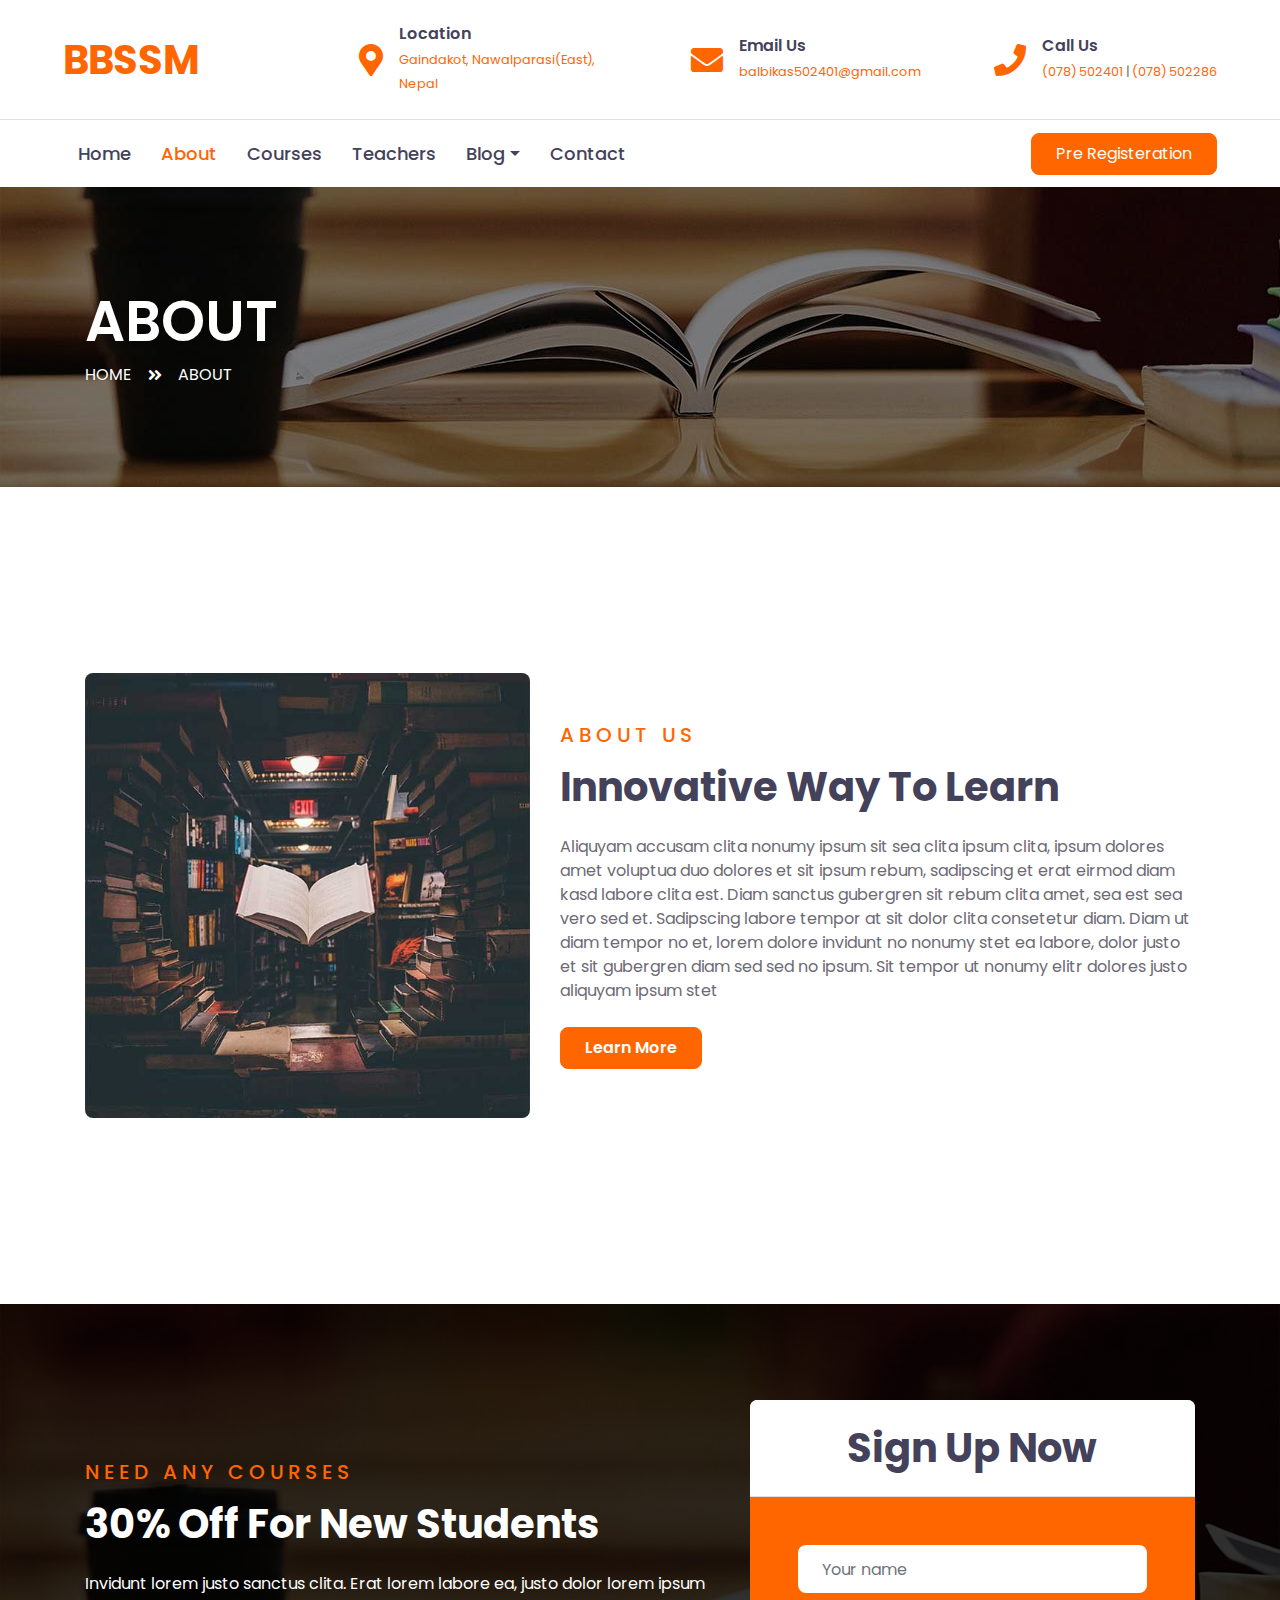
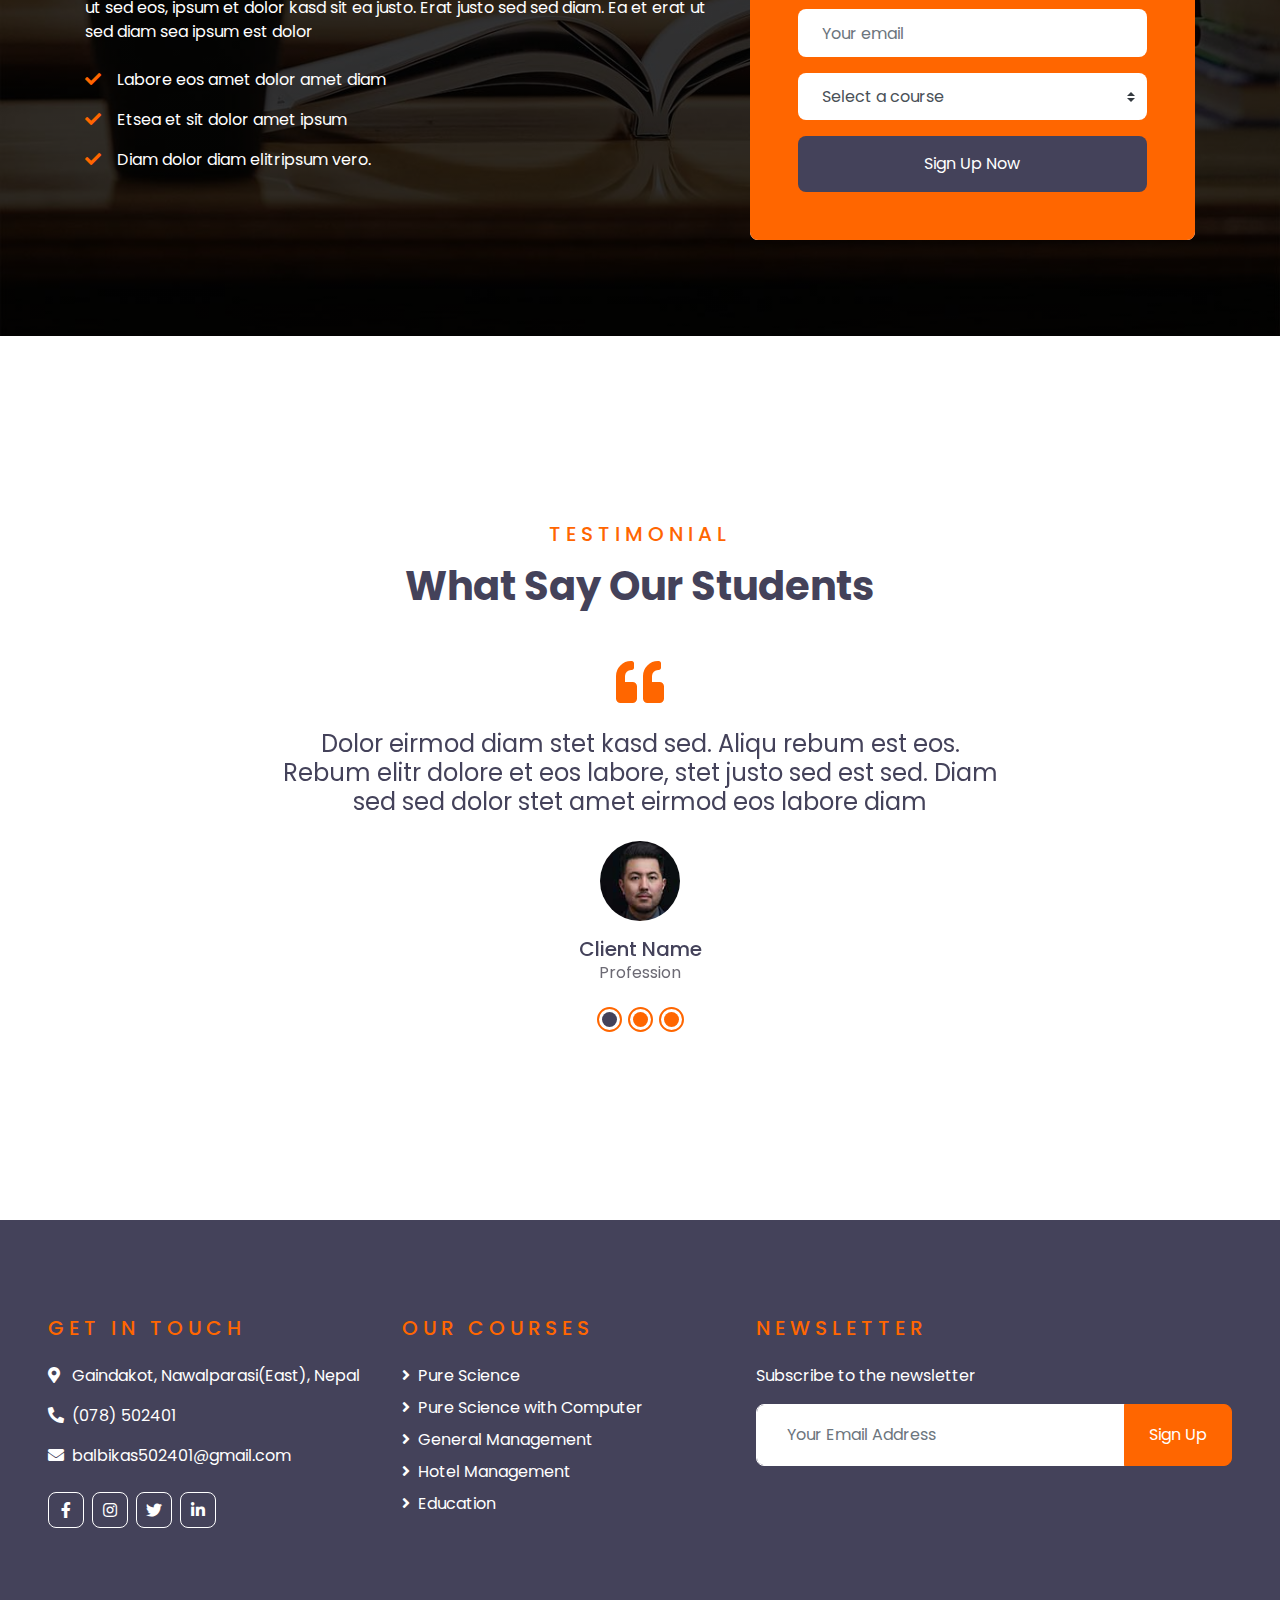
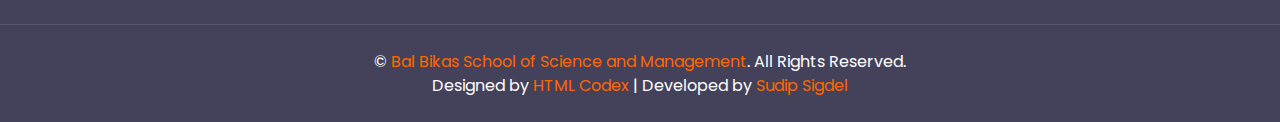
==== about.html @ 7d85ce84 "Day 1" ====
<!DOCTYPE html>
<html lang="en">

<head>
    <meta charset="utf-8">
    <title>About</title>
    <meta content="width=device-width, initial-scale=1.0" name="viewport">
    <meta content="Free HTML Templates" name="keywords">
    <meta content="Free HTML Templates" name="description">

    <!-- Favicon -->
    <link rel="apple-touch-icon" sizes="180x180" href="img/favicon_io/apple-touch-icon.png">
    <link rel="icon" type="image/png" sizes="32x32" href="img/favicon_io/favicon-32x32.png">
    <link rel="icon" type="image/png" sizes="16x16" href="img/favicon_io/favicon-16x16.png">
    <link rel="manifest" href="img/favicon_io/site.webmanifest">

    <!-- Google Web Fonts -->
    <link rel="preconnect" href="https://fonts.gstatic.com">
    <link href="https://fonts.googleapis.com/css2?family=Poppins:wght@400;500;600;700&display=swap" rel="stylesheet"> 

    <!-- Font Awesome -->
    <link href="https://cdnjs.cloudflare.com/ajax/libs/font-awesome/5.10.0/css/all.min.css" rel="stylesheet">

    <!-- Libraries Stylesheet -->
    <link href="lib/owlcarousel/assets/owl.carousel.min.css" rel="stylesheet">

    <!-- Customized Bootstrap Stylesheet -->
    <link href="css/style.css" rel="stylesheet">
</head>

<body>
    <!-- Topbar Start -->
    <div class="container-fluid d-none d-lg-block">
        <div class="row align-items-center py-4 px-xl-5">
            <div class="col-lg-3">
                <a href="index.html" class="text-decoration-none">
                    <h1 class="m-0"><span class="text-primary">BBSSM</span></h1>
                </a>
            </div>
            <div class="col-lg-3 text-right">
                <div class="d-inline-flex align-items-center">
                    <i class="fa fa-2x fa-map-marker-alt text-primary mr-3"></i>
                    <div class="text-left">
                        <h6 class="font-weight-semi-bold mb-1">Location</h6>
                        <small><a href="https://goo.gl/maps/nCA576tmnGq1ZqMz9" target="_blank"> Gaindakot, Nawalparasi(East), Nepal </a></small>
                    </div>
                </div>
            </div>
            <div class="col-lg-3 text-right">
                <div class="d-inline-flex align-items-center">
                    <i class="fa fa-2x fa-envelope text-primary mr-3"></i>
                    <div class="text-left">
                        <h6 class="font-weight-semi-bold mb-1">Email Us</h6>
                        <small><a href="mailto:balbikas502401@gmail.com">balbikas502401@gmail.com</a></small>
                    </div>
                </div>
            </div>
            <div class="col-lg-3 text-right">
                <div class="d-inline-flex align-items-center">
                    <i class="fa fa-2x fa-phone text-primary mr-3"></i>
                    <div class="text-left">
                        <h6 class="font-weight-semi-bold mb-1">Call Us</h6>
                        <small><a href="tel:078502401"> (078) 502401 </a>| <a href="tel:078502286"> (078) 502286</a></small>
                    </div>
                </div>
            </div>
        </div>
    </div>
    <!-- Topbar End -->


    <!-- Navbar Start -->
    <div class="container-fluid">
        <div class="row border-top px-xl-5">
            <div class="col-lg-12">
                <nav class="navbar navbar-expand-lg bg-light navbar-light py-3 py-lg-0 px-0">
                    <a href="index.html" class="text-decoration-none d-block d-lg-none">
                        <h1 class="m-0"><span class="text-primary">BBSSM</span></h1>
                    </a>
                    <button type="button" class="navbar-toggler" data-toggle="collapse" data-target="#navbarCollapse">
                        <span class="navbar-toggler-icon"></span>
                    </button>
                    <div class="collapse navbar-collapse justify-content-between" id="navbarCollapse">
                        <div class="navbar-nav py-0">
                            <a href="index.html" class="nav-item nav-link ">Home</a>
                            <a href="about.html" class="nav-item nav-link active">About</a>
                            <a href="course.html" class="nav-item nav-link">Courses</a>
                            <a href="teacher.html" class="nav-item nav-link">Teachers</a>
                            <div class="nav-item dropdown">
                                <a href="#" class="nav-link dropdown-toggle" data-toggle="dropdown">Blog</a>
                                <div class="dropdown-menu rounded-0 m-0">
                                    <a href="blog.html" class="dropdown-item">Blog List</a>
                                    <a href="single.html" class="dropdown-item">Blog Detail</a>
                                </div>
                            </div>
                            <a href="contact.html" class="nav-item nav-link">Contact</a>
                        </div>
                        <a class="btn btn-primary py-2 px-4 ml-auto d-none d-lg-block" href="">Pre Registeration</a>
                    </div>
                </nav>
            </div>
        </div>
    </div>
    <!-- Navbar End -->


    <!-- Header Start -->
    <div class="container-fluid page-header" style="margin-bottom: 90px;">
        <div class="container">
            <div class="d-flex flex-column justify-content-center" style="min-height: 300px">
                <h3 class="display-4 text-white text-uppercase">About</h3>
                <div class="d-inline-flex text-white">
                    <p class="m-0 text-uppercase"><a class="text-white" href="index.html">Home</a></p>
                    <i class="fa fa-angle-double-right pt-1 px-3"></i>
                    <p class="m-0 text-uppercase">About</p>
                </div>
            </div>
        </div>
    </div>
    <!-- Header End -->


    <!-- About Start -->
    <div class="container-fluid py-5">
        <div class="container py-5">
            <div class="row align-items-center">
                <div class="col-lg-5">
                    <img class="img-fluid rounded mb-4 mb-lg-0" src="img/about.jpg" alt="">
                </div>
                <div class="col-lg-7">
                    <div class="text-left mb-4">
                        <h5 class="text-primary text-uppercase mb-3" style="letter-spacing: 5px;">About Us</h5>
                        <h1>Innovative Way To Learn</h1>
                    </div>
                    <p>Aliquyam accusam clita nonumy ipsum sit sea clita ipsum clita, ipsum dolores amet voluptua duo dolores et sit ipsum rebum, sadipscing et erat eirmod diam kasd labore clita est. Diam sanctus gubergren sit rebum clita amet, sea est sea vero sed et. Sadipscing labore tempor at sit dolor clita consetetur diam. Diam ut diam tempor no et, lorem dolore invidunt no nonumy stet ea labore, dolor justo et sit gubergren diam sed sed no ipsum. Sit tempor ut nonumy elitr dolores justo aliquyam ipsum stet</p>
                    <a href="" class="btn btn-primary py-md-2 px-md-4 font-weight-semi-bold mt-2">Learn More</a>
                </div>
            </div>
        </div>
    </div>
    <!-- About End -->


    <!-- Registration Start -->
    <div class="container-fluid bg-registration py-5" style="margin: 90px 0;">
        <div class="container py-5">
            <div class="row align-items-center">
                <div class="col-lg-7 mb-5 mb-lg-0">
                    <div class="mb-4">
                        <h5 class="text-primary text-uppercase mb-3" style="letter-spacing: 5px;">Need Any Courses</h5>
                        <h1 class="text-white">30% Off For New Students</h1>
                    </div>
                    <p class="text-white">Invidunt lorem justo sanctus clita. Erat lorem labore ea, justo dolor lorem ipsum ut sed eos,
                        ipsum et dolor kasd sit ea justo. Erat justo sed sed diam. Ea et erat ut sed diam sea ipsum est
                        dolor</p>
                    <ul class="list-inline text-white m-0">
                        <li class="py-2"><i class="fa fa-check text-primary mr-3"></i>Labore eos amet dolor amet diam</li>
                        <li class="py-2"><i class="fa fa-check text-primary mr-3"></i>Etsea et sit dolor amet ipsum</li>
                        <li class="py-2"><i class="fa fa-check text-primary mr-3"></i>Diam dolor diam elitripsum vero.</li>
                    </ul>
                </div>
                <div class="col-lg-5">
                    <div class="card border-0">
                        <div class="card-header bg-light text-center p-4">
                            <h1 class="m-0">Sign Up Now</h1>
                        </div>
                        <div class="card-body rounded-bottom bg-primary p-5">
                            <form>
                                <div class="form-group">
                                    <input type="text" class="form-control border-0 p-4" placeholder="Your name" required="required" />
                                </div>
                                <div class="form-group">
                                    <input type="email" class="form-control border-0 p-4" placeholder="Your email" required="required" />
                                </div>
                                <div class="form-group">
                                    <select class="custom-select border-0 px-4" style="height: 47px;">
                                        <option selected>Select a course</option>
                                        <option value="1">Course 1</option>
                                        <option value="2">Course 1</option>
                                        <option value="3">Course 1</option>
                                    </select>
                                </div>
                                <div>
                                    <button class="btn btn-dark btn-block border-0 py-3" type="submit">Sign Up Now</button>
                                </div>
                            </form>
                        </div>
                    </div>
                </div>
            </div>
        </div>
    </div>
    <!-- Registration End -->


    <!-- Testimonial Start -->
    <div class="container-fluid py-5">
        <div class="container py-5">
            <div class="text-center mb-5">
                <h5 class="text-primary text-uppercase mb-3" style="letter-spacing: 5px;">Testimonial</h5>
                <h1>What Say Our Students</h1>
            </div>
            <div class="row justify-content-center">
                <div class="col-lg-8">
                    <div class="owl-carousel testimonial-carousel">
                        <div class="text-center">
                            <i class="fa fa-3x fa-quote-left text-primary mb-4"></i>
                            <h4 class="font-weight-normal mb-4">Dolor eirmod diam stet kasd sed. Aliqu rebum est eos. Rebum elitr dolore et eos labore, stet justo sed est sed. Diam sed sed dolor stet amet eirmod eos labore diam</h4>
                            <img class="img-fluid mx-auto mb-3" src="img/testimonial-1.jpg" alt="">
                            <h5 class="m-0">Client Name</h5>
                            <span>Profession</span>
                        </div>
                        <div class="text-center">
                            <i class="fa fa-3x fa-quote-left text-primary mb-4"></i>
                            <h4 class="font-weight-normal mb-4">Dolor eirmod diam stet kasd sed. Aliqu rebum est eos. Rebum elitr dolore et eos labore, stet justo sed est sed. Diam sed sed dolor stet amet eirmod eos labore diam</h4>
                            <img class="img-fluid mx-auto mb-3" src="img/testimonial-2.jpg" alt="">
                            <h5 class="m-0">Client Name</h5>
                            <span>Profession</span>
                        </div>
                        <div class="text-center">
                            <i class="fa fa-3x fa-quote-left text-primary mb-4"></i>
                            <h4 class="font-weight-normal mb-4">Dolor eirmod diam stet kasd sed. Aliqu rebum est eos. Rebum elitr dolore et eos labore, stet justo sed est sed. Diam sed sed dolor stet amet eirmod eos labore diam</h4>
                            <img class="img-fluid mx-auto mb-3" src="img/testimonial-3.jpg" alt="">
                            <h5 class="m-0">Client Name</h5>
                            <span>Profession</span>
                        </div>
                    </div>
                </div>
            </div>
        </div>
    </div>
    <!-- Testimonial End -->


    <!-- Footer Start -->
    <div class="container-fluid bg-dark text-white py-5 px-sm-3 px-lg-5" style="margin-top: 90px;">
        <div class="row pt-5">
            <div class="col-lg-7 col-md-12">
                <div class="row">
                    <div class="col-md-6 mb-5">
                        <h5 class="text-primary text-uppercase mb-4" style="letter-spacing: 5px;">Get In Touch</h5>
                        <p><i class="fa fa-map-marker-alt mr-2"></i><a style="color: #fff;" href="https://goo.gl/maps/nCA576tmnGq1ZqMz9" target="_blank"> Gaindakot, Nawalparasi(East), Nepal </a></p>
                        <p><i class="fa fa-phone-alt mr-2"></i><a style="color: #fff;" href="tel:+97778502401">(078) 502401</a></p>
                        <p><i class="fa fa-envelope mr-2"></i><a style="color: #fff;" href="mailto:balbikas502401@gmail.com">balbikas502401@gmail.com</a></p>
                        <div class="d-flex justify-content-start mt-4">
                            <a class="btn btn-outline-light btn-square mr-2" href="#"><i class="fab fa-facebook-f"></i></a>
                            <a class="btn btn-outline-light btn-square mr-2" href="#"><i class="fab fa-instagram"></i></a>
                            <a class="btn btn-outline-light btn-square mr-2" href="#"><i class="fab fa-twitter"></i></a>
                            <a class="btn btn-outline-light btn-square mr-2" href="#"><i class="fab fa-linkedin-in"></i></a>
                        </div>
                    </div>
                    <div class="col-md-6 mb-5">
                        <h5 class="text-primary text-uppercase mb-4" style="letter-spacing: 5px;">Our Courses</h5>
                        <div class="d-flex flex-column justify-content-start">
                            <a class="text-white mb-2" href="#"><i class="fa fa-angle-right mr-2"></i>Pure Science</a>
                            <a class="text-white mb-2" href="#"><i class="fa fa-angle-right mr-2"></i>Pure Science with Computer</a>
                            <a class="text-white mb-2" href="#"><i class="fa fa-angle-right mr-2"></i>General Management</a>
                            <a class="text-white mb-2" href="#"><i class="fa fa-angle-right mr-2"></i>Hotel Management</a>
                            <a class="text-white" href="#"><i class="fa fa-angle-right mr-2"></i>Education</a>
                        </div>
                    </div>
                </div>
            </div>
            <div class="col-lg-5 col-md-12 mb-5">
                <h5 class="text-primary text-uppercase mb-4" style="letter-spacing: 5px;">Newsletter</h5>
                <p>Subscribe to the newsletter</p>
                <div class="w-100">
                    <div class="input-group">
                        <input type="text" class="form-control border-light" style="padding: 30px;" placeholder="Your Email Address">
                        <div class="input-group-append">
                            <button class="btn btn-primary px-4">Sign Up</button>
                        </div>
                    </div>
                </div>
            </div>
        </div>
    </div>
    
    <div class="container-fluid bg-dark text-white border-top py-4 px-sm-3 px-md-5" style="border-color: rgba(256, 256, 256, .1) !important;">
        <div class=" align-items-center">
            <div class="lg-6 text-center">
                <p class="m-0 text-white">
                    <span class="align-middle">
                        &copy; <a href="#">Bal Bikas School of Science and Management</a>. All Rights Reserved.
                        <br>
                        Designed by <a href="https://htmlcodex.com" target="_blank">HTML Codex</a>
                        | 
                        Developed by <a href="https://sudipsigdel.com.np" target="_blank">Sudip Sigdel</a>
                    </span>
                </p>
            </div>
        </div>        
    </div>
    <!-- Footer End -->


    <!-- Back to Top -->
    <a href="#" class="btn btn-lg btn-primary btn-lg-square back-to-top"><i class="fa fa-angle-double-up"></i></a>


    <!-- JavaScript Libraries -->
    <script src="https://code.jquery.com/jquery-3.4.1.min.js"></script>
    <script src="https://stackpath.bootstrapcdn.com/bootstrap/4.4.1/js/bootstrap.bundle.min.js"></script>
    <script src="lib/easing/easing.min.js"></script>
    <script src="lib/owlcarousel/owl.carousel.min.js"></script>

    <!-- Contact Javascript File -->
    <script src="mail/jqBootstrapValidation.min.js"></script>
    <script src="mail/contact.js"></script>

    <!-- Template Javascript -->
    <script src="js/main.js"></script>
</body>

</html>
---- css/style.css ----
/******* Bootstrap Theming ********/
/*!
 * Bootstrap v4.5.3 (https://getbootstrap.com/)
 * Copyright 2011-2020 The Bootstrap Authors
 * Copyright 2011-2020 Twitter, Inc.
 * Licensed under MIT (https://github.com/twbs/bootstrap/blob/main/LICENSE)
 */
:root {
  --blue: #007bff;
  --indigo: #6610f2;
  --purple: #6f42c1;
  --pink: #e83e8c;
  --red: #dc3545;
  --orange: #fd7e14;
  --yellow: #ffc107;
  --green: #28a745;
  --teal: #20c997;
  --cyan: #17a2b8;
  --white: #fff;
  --gray: #6c757d;
  --gray-dark: #343a40;
  --primary: #FF6600;
  --secondary: #F2F1F8;
  --success: #28a745;
  --info: #17a2b8;
  --warning: #ffc107;
  --danger: #dc3545;
  --light: #FFFFFF;
  --dark: #44425A;
  --breakpoint-xs: 0;
  --breakpoint-sm: 576px;
  --breakpoint-md: 768px;
  --breakpoint-lg: 992px;
  --breakpoint-xl: 1200px;
  --font-family-sans-serif: "Poppins", sans-serif;
  --font-family-monospace: SFMono-Regular, Menlo, Monaco, Consolas, "Liberation Mono", "Courier New", monospace;
}

*,
*::before,
*::after {
  box-sizing: border-box;
}

html {
  font-family: sans-serif;
  line-height: 1.15;
  -webkit-text-size-adjust: 100%;
  -webkit-tap-highlight-color: rgba(0, 0, 0, 0);
}

article, aside, figcaption, figure, footer, header, hgroup, main, nav, section {
  display: block;
}

body {
  margin: 0;
  font-family: "Poppins", sans-serif;
  font-size: 1rem;
  font-weight: 400;
  line-height: 1.5;
  color: #6C6A74;
  text-align: left;
  background-color: #fff;
}

[tabindex="-1"]:focus:not(:focus-visible) {
  outline: 0 !important;
}

hr {
  box-sizing: content-box;
  height: 0;
  overflow: visible;
}

h1, h2, h3, h4, h5, h6 {
  margin-top: 0;
  margin-bottom: 0.5rem;
}

p {
  margin-top: 0;
  margin-bottom: 1rem;
}

abbr[title],
abbr[data-original-title] {
  text-decoration: underline;
  text-decoration: underline dotted;
  cursor: help;
  border-bottom: 0;
  text-decoration-skip-ink: none;
}

address {
  margin-bottom: 1rem;
  font-style: normal;
  line-height: inherit;
}

ol,
ul,
dl {
  margin-top: 0;
  margin-bottom: 1rem;
}

ol ol,
ul ul,
ol ul,
ul ol {
  margin-bottom: 0;
}

dt {
  font-weight: 700;
}

dd {
  margin-bottom: .5rem;
  margin-left: 0;
}

blockquote {
  margin: 0 0 1rem;
}

b,
strong {
  font-weight: bolder;
}

small {
  font-size: 80%;
}

sub,
sup {
  position: relative;
  font-size: 75%;
  line-height: 0;
  vertical-align: baseline;
}

sub {
  bottom: -.25em;
}

sup {
  top: -.5em;
}

a {
  color: #FF6600;
  text-decoration: none;
  background-color: transparent;
}

a:hover {
  color: #b34700;
  text-decoration: underline;
}

a:not([href]):not([class]) {
  color: inherit;
  text-decoration: none;
}

a:not([href]):not([class]):hover {
  color: inherit;
  text-decoration: none;
}

pre,
code,
kbd,
samp {
  font-family: SFMono-Regular, Menlo, Monaco, Consolas, "Liberation Mono", "Courier New", monospace;
  font-size: 1em;
}

pre {
  margin-top: 0;
  margin-bottom: 1rem;
  overflow: auto;
  -ms-overflow-style: scrollbar;
}

figure {
  margin: 0 0 1rem;
}

img {
  vertical-align: middle;
  border-style: none;
}

svg {
  overflow: hidden;
  vertical-align: middle;
}

table {
  border-collapse: collapse;
}

caption {
  padding-top: 0.75rem;
  padding-bottom: 0.75rem;
  color: #6c757d;
  text-align: left;
  caption-side: bottom;
}

th {
  text-align: inherit;
  text-align: -webkit-match-parent;
}

label {
  display: inline-block;
  margin-bottom: 0.5rem;
}

button {
  border-radius: 0;
}

button:focus {
  outline: 1px dotted;
  outline: 5px auto -webkit-focus-ring-color;
}

input,
button,
select,
optgroup,
textarea {
  margin: 0;
  font-family: inherit;
  font-size: inherit;
  line-height: inherit;
}

button,
input {
  overflow: visible;
}

button,
select {
  text-transform: none;
}

[role="button"] {
  cursor: pointer;
}

select {
  word-wrap: normal;
}

button,
[type="button"],
[type="reset"],
[type="submit"] {
  -webkit-appearance: button;
}

button:not(:disabled),
[type="button"]:not(:disabled),
[type="reset"]:not(:disabled),
[type="submit"]:not(:disabled) {
  cursor: pointer;
}

button::-moz-focus-inner,
[type="button"]::-moz-focus-inner,
[type="reset"]::-moz-focus-inner,
[type="submit"]::-moz-focus-inner {
  padding: 0;
  border-style: none;
}

input[type="radio"],
input[type="checkbox"] {
  box-sizing: border-box;
  padding: 0;
}

textarea {
  overflow: auto;
  resize: vertical;
}

fieldset {
  min-width: 0;
  padding: 0;
  margin: 0;
  border: 0;
}

legend {
  display: block;
  width: 100%;
  max-width: 100%;
  padding: 0;
  margin-bottom: .5rem;
  font-size: 1.5rem;
  line-height: inherit;
  color: inherit;
  white-space: normal;
}

@media (max-width: 1200px) {
  legend {
    font-size: calc(1.275rem + 0.3vw) ;
  }
}

progress {
  vertical-align: baseline;
}

[type="number"]::-webkit-inner-spin-button,
[type="number"]::-webkit-outer-spin-button {
  height: auto;
}

[type="search"] {
  outline-offset: -2px;
  -webkit-appearance: none;
}

[type="search"]::-webkit-search-decoration {
  -webkit-appearance: none;
}

::-webkit-file-upload-button {
  font: inherit;
  -webkit-appearance: button;
}

output {
  display: inline-block;
}

summary {
  display: list-item;
  cursor: pointer;
}

template {
  display: none;
}

[hidden] {
  display: none !important;
}

h1, h2, h3, h4, h5, h6,
.h1, .h2, .h3, .h4, .h5, .h6 {
  margin-bottom: 0.5rem;
  font-weight: 500;
  line-height: 1.2;
  color: #44425A;
}

h1, .h1 {
  font-size: 2.5rem;
}

@media (max-width: 1200px) {
  h1, .h1 {
    font-size: calc(1.375rem + 1.5vw) ;
  }
}

h2, .h2 {
  font-size: 2rem;
}

@media (max-width: 1200px) {
  h2, .h2 {
    font-size: calc(1.325rem + 0.9vw) ;
  }
}

h3, .h3 {
  font-size: 1.75rem;
}

@media (max-width: 1200px) {
  h3, .h3 {
    font-size: calc(1.3rem + 0.6vw) ;
  }
}

h4, .h4 {
  font-size: 1.5rem;
}

@media (max-width: 1200px) {
  h4, .h4 {
    font-size: calc(1.275rem + 0.3vw) ;
  }
}

h5, .h5 {
  font-size: 1.25rem;
}

h6, .h6 {
  font-size: 1rem;
}

.lead {
  font-size: 1.25rem;
  font-weight: 300;
}

.display-1 {
  font-size: 6rem;
  font-weight: 300;
  line-height: 1.2;
}

@media (max-width: 1200px) {
  .display-1 {
    font-size: calc(1.725rem + 5.7vw) ;
  }
}

.display-2 {
  font-size: 5.5rem;
  font-weight: 300;
  line-height: 1.2;
}

@media (max-width: 1200px) {
  .display-2 {
    font-size: calc(1.675rem + 5.1vw) ;
  }
}

.display-3 {
  font-size: 4.5rem;
  font-weight: 300;
  line-height: 1.2;
}

@media (max-width: 1200px) {
  .display-3 {
    font-size: calc(1.575rem + 3.9vw) ;
  }
}

.display-4 {
  font-size: 3.5rem;
  font-weight: 300;
  line-height: 1.2;
}

@media (max-width: 1200px) {
  .display-4 {
    font-size: calc(1.475rem + 2.7vw) ;
  }
}

hr {
  margin-top: 1rem;
  margin-bottom: 1rem;
  border: 0;
  border-top: 1px solid rgba(0, 0, 0, 0.1);
}

small,
.small {
  font-size: 80%;
  font-weight: 400;
}

mark,
.mark {
  padding: 0.2em;
  background-color: #fcf8e3;
}

.list-unstyled {
  padding-left: 0;
  list-style: none;
}

.list-inline {
  padding-left: 0;
  list-style: none;
}

.list-inline-item {
  display: inline-block;
}

.list-inline-item:not(:last-child) {
  margin-right: 0.5rem;
}

.initialism {
  font-size: 90%;
  text-transform: uppercase;
}

.blockquote {
  margin-bottom: 1rem;
  font-size: 1.25rem;
}

.blockquote-footer {
  display: block;
  font-size: 80%;
  color: #6c757d;
}

.blockquote-footer::before {
  content: "\2014\00A0";
}

.img-fluid {
  max-width: 100%;
  height: auto;
}

.img-thumbnail {
  padding: 0.25rem;
  background-color: #fff;
  border: 1px solid #dee2e6;
  border-radius: 8px;
  max-width: 100%;
  height: auto;
}

.figure {
  display: inline-block;
}

.figure-img {
  margin-bottom: 0.5rem;
  line-height: 1;
}

.figure-caption {
  font-size: 90%;
  color: #6c757d;
}

code {
  font-size: 87.5%;
  color: #e83e8c;
  word-wrap: break-word;
}

a > code {
  color: inherit;
}

kbd {
  padding: 0.2rem 0.4rem;
  font-size: 87.5%;
  color: #fff;
  background-color: #212529;
  border-radius: 0.2rem;
}

kbd kbd {
  padding: 0;
  font-size: 100%;
  font-weight: 700;
}

pre {
  display: block;
  font-size: 87.5%;
  color: #212529;
}

pre code {
  font-size: inherit;
  color: inherit;
  word-break: normal;
}

.pre-scrollable {
  max-height: 340px;
  overflow-y: scroll;
}

.container,
.container-fluid,
.container-sm,
.container-md,
.container-lg,
.container-xl {
  width: 100%;
  padding-right: 15px;
  padding-left: 15px;
  margin-right: auto;
  margin-left: auto;
}

@media (min-width: 576px) {
  .container, .container-sm {
    max-width: 540px;
  }
}

@media (min-width: 768px) {
  .container, .container-sm, .container-md {
    max-width: 720px;
  }
}

@media (min-width: 992px) {
  .container, .container-sm, .container-md, .container-lg {
    max-width: 960px;
  }
}

@media (min-width: 1200px) {
  .container, .container-sm, .container-md, .container-lg, .container-xl {
    max-width: 1140px;
  }
}

.row {
  display: flex;
  flex-wrap: wrap;
  margin-right: -15px;
  margin-left: -15px;
}

.no-gutters {
  margin-right: 0;
  margin-left: 0;
}

.no-gutters > .col,
.no-gutters > [class*="col-"] {
  padding-right: 0;
  padding-left: 0;
}

.col-1, .col-2, .col-3, .col-4, .col-5, .col-6, .col-7, .col-8, .col-9, .col-10, .col-11, .col-12, .col,
.col-auto, .col-sm-1, .col-sm-2, .col-sm-3, .col-sm-4, .col-sm-5, .col-sm-6, .col-sm-7, .col-sm-8, .col-sm-9, .col-sm-10, .col-sm-11, .col-sm-12, .col-sm,
.col-sm-auto, .col-md-1, .col-md-2, .col-md-3, .col-md-4, .col-md-5, .col-md-6, .col-md-7, .col-md-8, .col-md-9, .col-md-10, .col-md-11, .col-md-12, .col-md,
.col-md-auto, .col-lg-1, .col-lg-2, .col-lg-3, .col-lg-4, .col-lg-5, .col-lg-6, .col-lg-7, .col-lg-8, .col-lg-9, .col-lg-10, .col-lg-11, .col-lg-12, .col-lg,
.col-lg-auto, .col-xl-1, .col-xl-2, .col-xl-3, .col-xl-4, .col-xl-5, .col-xl-6, .col-xl-7, .col-xl-8, .col-xl-9, .col-xl-10, .col-xl-11, .col-xl-12, .col-xl,
.col-xl-auto {
  position: relative;
  width: 100%;
  padding-right: 15px;
  padding-left: 15px;
}

.col {
  flex-basis: 0;
  flex-grow: 1;
  max-width: 100%;
}

.row-cols-1 > * {
  flex: 0 0 100%;
  max-width: 100%;
}

.row-cols-2 > * {
  flex: 0 0 50%;
  max-width: 50%;
}

.row-cols-3 > * {
  flex: 0 0 33.33333%;
  max-width: 33.33333%;
}

.row-cols-4 > * {
  flex: 0 0 25%;
  max-width: 25%;
}

.row-cols-5 > * {
  flex: 0 0 20%;
  max-width: 20%;
}

.row-cols-6 > * {
  flex: 0 0 16.66667%;
  max-width: 16.66667%;
}

.col-auto {
  flex: 0 0 auto;
  width: auto;
  max-width: 100%;
}

.col-1 {
  flex: 0 0 8.33333%;
  max-width: 8.33333%;
}

.col-2 {
  flex: 0 0 16.66667%;
  max-width: 16.66667%;
}

.col-3 {
  flex: 0 0 25%;
  max-width: 25%;
}

.col-4 {
  flex: 0 0 33.33333%;
  max-width: 33.33333%;
}

.col-5 {
  flex: 0 0 41.66667%;
  max-width: 41.66667%;
}

.col-6 {
  flex: 0 0 50%;
  max-width: 50%;
}

.col-7 {
  flex: 0 0 58.33333%;
  max-width: 58.33333%;
}

.col-8 {
  flex: 0 0 66.66667%;
  max-width: 66.66667%;
}

.col-9 {
  flex: 0 0 75%;
  max-width: 75%;
}

.col-10 {
  flex: 0 0 83.33333%;
  max-width: 83.33333%;
}

.col-11 {
  flex: 0 0 91.66667%;
  max-width: 91.66667%;
}

.col-12 {
  flex: 0 0 100%;
  max-width: 100%;
}

.order-first {
  order: -1;
}

.order-last {
  order: 13;
}

.order-0 {
  order: 0;
}

.order-1 {
  order: 1;
}

.order-2 {
  order: 2;
}

.order-3 {
  order: 3;
}

.order-4 {
  order: 4;
}

.order-5 {
  order: 5;
}

.order-6 {
  order: 6;
}

.order-7 {
  order: 7;
}

.order-8 {
  order: 8;
}

.order-9 {
  order: 9;
}

.order-10 {
  order: 10;
}

.order-11 {
  order: 11;
}

.order-12 {
  order: 12;
}

.offset-1 {
  margin-left: 8.33333%;
}

.offset-2 {
  margin-left: 16.66667%;
}

.offset-3 {
  margin-left: 25%;
}

.offset-4 {
  margin-left: 33.33333%;
}

.offset-5 {
  margin-left: 41.66667%;
}

.offset-6 {
  margin-left: 50%;
}

.offset-7 {
  margin-left: 58.33333%;
}

.offset-8 {
  margin-left: 66.66667%;
}

.offset-9 {
  margin-left: 75%;
}

.offset-10 {
  margin-left: 83.33333%;
}

.offset-11 {
  margin-left: 91.66667%;
}

@media (min-width: 576px) {
  .col-sm {
    flex-basis: 0;
    flex-grow: 1;
    max-width: 100%;
  }
  .row-cols-sm-1 > * {
    flex: 0 0 100%;
    max-width: 100%;
  }
  .row-cols-sm-2 > * {
    flex: 0 0 50%;
    max-width: 50%;
  }
  .row-cols-sm-3 > * {
    flex: 0 0 33.33333%;
    max-width: 33.33333%;
  }
  .row-cols-sm-4 > * {
    flex: 0 0 25%;
    max-width: 25%;
  }
  .row-cols-sm-5 > * {
    flex: 0 0 20%;
    max-width: 20%;
  }
  .row-cols-sm-6 > * {
    flex: 0 0 16.66667%;
    max-width: 16.66667%;
  }
  .col-sm-auto {
    flex: 0 0 auto;
    width: auto;
    max-width: 100%;
  }
  .col-sm-1 {
    flex: 0 0 8.33333%;
    max-width: 8.33333%;
  }
  .col-sm-2 {
    flex: 0 0 16.66667%;
    max-width: 16.66667%;
  }
  .col-sm-3 {
    flex: 0 0 25%;
    max-width: 25%;
  }
  .col-sm-4 {
    flex: 0 0 33.33333%;
    max-width: 33.33333%;
  }
  .col-sm-5 {
    flex: 0 0 41.66667%;
    max-width: 41.66667%;
  }
  .col-sm-6 {
    flex: 0 0 50%;
    max-width: 50%;
  }
  .col-sm-7 {
    flex: 0 0 58.33333%;
    max-width: 58.33333%;
  }
  .col-sm-8 {
    flex: 0 0 66.66667%;
    max-width: 66.66667%;
  }
  .col-sm-9 {
    flex: 0 0 75%;
    max-width: 75%;
  }
  .col-sm-10 {
    flex: 0 0 83.33333%;
    max-width: 83.33333%;
  }
  .col-sm-11 {
    flex: 0 0 91.66667%;
    max-width: 91.66667%;
  }
  .col-sm-12 {
    flex: 0 0 100%;
    max-width: 100%;
  }
  .order-sm-first {
    order: -1;
  }
  .order-sm-last {
    order: 13;
  }
  .order-sm-0 {
    order: 0;
  }
  .order-sm-1 {
    order: 1;
  }
  .order-sm-2 {
    order: 2;
  }
  .order-sm-3 {
    order: 3;
  }
  .order-sm-4 {
    order: 4;
  }
  .order-sm-5 {
    order: 5;
  }
  .order-sm-6 {
    order: 6;
  }
  .order-sm-7 {
    order: 7;
  }
  .order-sm-8 {
    order: 8;
  }
  .order-sm-9 {
    order: 9;
  }
  .order-sm-10 {
    order: 10;
  }
  .order-sm-11 {
    order: 11;
  }
  .order-sm-12 {
    order: 12;
  }
  .offset-sm-0 {
    margin-left: 0;
  }
  .offset-sm-1 {
    margin-left: 8.33333%;
  }
  .offset-sm-2 {
    margin-left: 16.66667%;
  }
  .offset-sm-3 {
    margin-left: 25%;
  }
  .offset-sm-4 {
    margin-left: 33.33333%;
  }
  .offset-sm-5 {
    margin-left: 41.66667%;
  }
  .offset-sm-6 {
    margin-left: 50%;
  }
  .offset-sm-7 {
    margin-left: 58.33333%;
  }
  .offset-sm-8 {
    margin-left: 66.66667%;
  }
  .offset-sm-9 {
    margin-left: 75%;
  }
  .offset-sm-10 {
    margin-left: 83.33333%;
  }
  .offset-sm-11 {
    margin-left: 91.66667%;
  }
}

@media (min-width: 768px) {
  .col-md {
    flex-basis: 0;
    flex-grow: 1;
    max-width: 100%;
  }
  .row-cols-md-1 > * {
    flex: 0 0 100%;
    max-width: 100%;
  }
  .row-cols-md-2 > * {
    flex: 0 0 50%;
    max-width: 50%;
  }
  .row-cols-md-3 > * {
    flex: 0 0 33.33333%;
    max-width: 33.33333%;
  }
  .row-cols-md-4 > * {
    flex: 0 0 25%;
    max-width: 25%;
  }
  .row-cols-md-5 > * {
    flex: 0 0 20%;
    max-width: 20%;
  }
  .row-cols-md-6 > * {
    flex: 0 0 16.66667%;
    max-width: 16.66667%;
  }
  .col-md-auto {
    flex: 0 0 auto;
    width: auto;
    max-width: 100%;
  }
  .col-md-1 {
    flex: 0 0 8.33333%;
    max-width: 8.33333%;
  }
  .col-md-2 {
    flex: 0 0 16.66667%;
    max-width: 16.66667%;
  }
  .col-md-3 {
    flex: 0 0 25%;
    max-width: 25%;
  }
  .col-md-4 {
    flex: 0 0 33.33333%;
    max-width: 33.33333%;
  }
  .col-md-5 {
    flex: 0 0 41.66667%;
    max-width: 41.66667%;
  }
  .col-md-6 {
    flex: 0 0 50%;
    max-width: 50%;
  }
  .col-md-7 {
    flex: 0 0 58.33333%;
    max-width: 58.33333%;
  }
  .col-md-8 {
    flex: 0 0 66.66667%;
    max-width: 66.66667%;
  }
  .col-md-9 {
    flex: 0 0 75%;
    max-width: 75%;
  }
  .col-md-10 {
    flex: 0 0 83.33333%;
    max-width: 83.33333%;
  }
  .col-md-11 {
    flex: 0 0 91.66667%;
    max-width: 91.66667%;
  }
  .col-md-12 {
    flex: 0 0 100%;
    max-width: 100%;
  }
  .order-md-first {
    order: -1;
  }
  .order-md-last {
    order: 13;
  }
  .order-md-0 {
    order: 0;
  }
  .order-md-1 {
    order: 1;
  }
  .order-md-2 {
    order: 2;
  }
  .order-md-3 {
    order: 3;
  }
  .order-md-4 {
    order: 4;
  }
  .order-md-5 {
    order: 5;
  }
  .order-md-6 {
    order: 6;
  }
  .order-md-7 {
    order: 7;
  }
  .order-md-8 {
    order: 8;
  }
  .order-md-9 {
    order: 9;
  }
  .order-md-10 {
    order: 10;
  }
  .order-md-11 {
    order: 11;
  }
  .order-md-12 {
    order: 12;
  }
  .offset-md-0 {
    margin-left: 0;
  }
  .offset-md-1 {
    margin-left: 8.33333%;
  }
  .offset-md-2 {
    margin-left: 16.66667%;
  }
  .offset-md-3 {
    margin-left: 25%;
  }
  .offset-md-4 {
    margin-left: 33.33333%;
  }
  .offset-md-5 {
    margin-left: 41.66667%;
  }
  .offset-md-6 {
    margin-left: 50%;
  }
  .offset-md-7 {
    margin-left: 58.33333%;
  }
  .offset-md-8 {
    margin-left: 66.66667%;
  }
  .offset-md-9 {
    margin-left: 75%;
  }
  .offset-md-10 {
    margin-left: 83.33333%;
  }
  .offset-md-11 {
    margin-left: 91.66667%;
  }
}

@media (min-width: 992px) {
  .col-lg {
    flex-basis: 0;
    flex-grow: 1;
    max-width: 100%;
  }
  .row-cols-lg-1 > * {
    flex: 0 0 100%;
    max-width: 100%;
  }
  .row-cols-lg-2 > * {
    flex: 0 0 50%;
    max-width: 50%;
  }
  .row-cols-lg-3 > * {
    flex: 0 0 33.33333%;
    max-width: 33.33333%;
  }
  .row-cols-lg-4 > * {
    flex: 0 0 25%;
    max-width: 25%;
  }
  .row-cols-lg-5 > * {
    flex: 0 0 20%;
    max-width: 20%;
  }
  .row-cols-lg-6 > * {
    flex: 0 0 16.66667%;
    max-width: 16.66667%;
  }
  .col-lg-auto {
    flex: 0 0 auto;
    width: auto;
    max-width: 100%;
  }
  .col-lg-1 {
    flex: 0 0 8.33333%;
    max-width: 8.33333%;
  }
  .col-lg-2 {
    flex: 0 0 16.66667%;
    max-width: 16.66667%;
  }
  .col-lg-3 {
    flex: 0 0 25%;
    max-width: 25%;
  }
  .col-lg-4 {
    flex: 0 0 33.33333%;
    max-width: 33.33333%;
  }
  .col-lg-5 {
    flex: 0 0 41.66667%;
    max-width: 41.66667%;
  }
  .col-lg-6 {
    flex: 0 0 50%;
    max-width: 50%;
  }
  .col-lg-7 {
    flex: 0 0 58.33333%;
    max-width: 58.33333%;
  }
  .col-lg-8 {
    flex: 0 0 66.66667%;
    max-width: 66.66667%;
  }
  .col-lg-9 {
    flex: 0 0 75%;
    max-width: 75%;
  }
  .col-lg-10 {
    flex: 0 0 83.33333%;
    max-width: 83.33333%;
  }
  .col-lg-11 {
    flex: 0 0 91.66667%;
    max-width: 91.66667%;
  }
  .col-lg-12 {
    flex: 0 0 100%;
    max-width: 100%;
  }
  .order-lg-first {
    order: -1;
  }
  .order-lg-last {
    order: 13;
  }
  .order-lg-0 {
    order: 0;
  }
  .order-lg-1 {
    order: 1;
  }
  .order-lg-2 {
    order: 2;
  }
  .order-lg-3 {
    order: 3;
  }
  .order-lg-4 {
    order: 4;
  }
  .order-lg-5 {
    order: 5;
  }
  .order-lg-6 {
    order: 6;
  }
  .order-lg-7 {
    order: 7;
  }
  .order-lg-8 {
    order: 8;
  }
  .order-lg-9 {
    order: 9;
  }
  .order-lg-10 {
    order: 10;
  }
  .order-lg-11 {
    order: 11;
  }
  .order-lg-12 {
    order: 12;
  }
  .offset-lg-0 {
    margin-left: 0;
  }
  .offset-lg-1 {
    margin-left: 8.33333%;
  }
  .offset-lg-2 {
    margin-left: 16.66667%;
  }
  .offset-lg-3 {
    margin-left: 25%;
  }
  .offset-lg-4 {
    margin-left: 33.33333%;
  }
  .offset-lg-5 {
    margin-left: 41.66667%;
  }
  .offset-lg-6 {
    margin-left: 50%;
  }
  .offset-lg-7 {
    margin-left: 58.33333%;
  }
  .offset-lg-8 {
    margin-left: 66.66667%;
  }
  .offset-lg-9 {
    margin-left: 75%;
  }
  .offset-lg-10 {
    margin-left: 83.33333%;
  }
  .offset-lg-11 {
    margin-left: 91.66667%;
  }
}

@media (min-width: 1200px) {
  .col-xl {
    flex-basis: 0;
    flex-grow: 1;
    max-width: 100%;
  }
  .row-cols-xl-1 > * {
    flex: 0 0 100%;
    max-width: 100%;
  }
  .row-cols-xl-2 > * {
    flex: 0 0 50%;
    max-width: 50%;
  }
  .row-cols-xl-3 > * {
    flex: 0 0 33.33333%;
    max-width: 33.33333%;
  }
  .row-cols-xl-4 > * {
    flex: 0 0 25%;
    max-width: 25%;
  }
  .row-cols-xl-5 > * {
    flex: 0 0 20%;
    max-width: 20%;
  }
  .row-cols-xl-6 > * {
    flex: 0 0 16.66667%;
    max-width: 16.66667%;
  }
  .col-xl-auto {
    flex: 0 0 auto;
    width: auto;
    max-width: 100%;
  }
  .col-xl-1 {
    flex: 0 0 8.33333%;
    max-width: 8.33333%;
  }
  .col-xl-2 {
    flex: 0 0 16.66667%;
    max-width: 16.66667%;
  }
  .col-xl-3 {
    flex: 0 0 25%;
    max-width: 25%;
  }
  .col-xl-4 {
    flex: 0 0 33.33333%;
    max-width: 33.33333%;
  }
  .col-xl-5 {
    flex: 0 0 41.66667%;
    max-width: 41.66667%;
  }
  .col-xl-6 {
    flex: 0 0 50%;
    max-width: 50%;
  }
  .col-xl-7 {
    flex: 0 0 58.33333%;
    max-width: 58.33333%;
  }
  .col-xl-8 {
    flex: 0 0 66.66667%;
    max-width: 66.66667%;
  }
  .col-xl-9 {
    flex: 0 0 75%;
    max-width: 75%;
  }
  .col-xl-10 {
    flex: 0 0 83.33333%;
    max-width: 83.33333%;
  }
  .col-xl-11 {
    flex: 0 0 91.66667%;
    max-width: 91.66667%;
  }
  .col-xl-12 {
    flex: 0 0 100%;
    max-width: 100%;
  }
  .order-xl-first {
    order: -1;
  }
  .order-xl-last {
    order: 13;
  }
  .order-xl-0 {
    order: 0;
  }
  .order-xl-1 {
    order: 1;
  }
  .order-xl-2 {
    order: 2;
  }
  .order-xl-3 {
    order: 3;
  }
  .order-xl-4 {
    order: 4;
  }
  .order-xl-5 {
    order: 5;
  }
  .order-xl-6 {
    order: 6;
  }
  .order-xl-7 {
    order: 7;
  }
  .order-xl-8 {
    order: 8;
  }
  .order-xl-9 {
    order: 9;
  }
  .order-xl-10 {
    order: 10;
  }
  .order-xl-11 {
    order: 11;
  }
  .order-xl-12 {
    order: 12;
  }
  .offset-xl-0 {
    margin-left: 0;
  }
  .offset-xl-1 {
    margin-left: 8.33333%;
  }
  .offset-xl-2 {
    margin-left: 16.66667%;
  }
  .offset-xl-3 {
    margin-left: 25%;
  }
  .offset-xl-4 {
    margin-left: 33.33333%;
  }
  .offset-xl-5 {
    margin-left: 41.66667%;
  }
  .offset-xl-6 {
    margin-left: 50%;
  }
  .offset-xl-7 {
    margin-left: 58.33333%;
  }
  .offset-xl-8 {
    margin-left: 66.66667%;
  }
  .offset-xl-9 {
    margin-left: 75%;
  }
  .offset-xl-10 {
    margin-left: 83.33333%;
  }
  .offset-xl-11 {
    margin-left: 91.66667%;
  }
}

.table {
  width: 100%;
  margin-bottom: 1rem;
  color: #6C6A74;
}

.table th,
.table td {
  padding: 0.75rem;
  vertical-align: top;
  border-top: 1px solid #dee2e6;
}

.table thead th {
  vertical-align: bottom;
  border-bottom: 2px solid #dee2e6;
}

.table tbody + tbody {
  border-top: 2px solid #dee2e6;
}

.table-sm th,
.table-sm td {
  padding: 0.3rem;
}

.table-bordered {
  border: 1px solid #dee2e6;
}

.table-bordered th,
.table-bordered td {
  border: 1px solid #dee2e6;
}

.table-bordered thead th,
.table-bordered thead td {
  border-bottom-width: 2px;
}

.table-borderless th,
.table-borderless td,
.table-borderless thead th,
.table-borderless tbody + tbody {
  border: 0;
}

.table-striped tbody tr:nth-of-type(odd) {
  background-color: rgba(0, 0, 0, 0.05);
}

.table-hover tbody tr:hover {
  color: #6C6A74;
  background-color: rgba(0, 0, 0, 0.075);
}

.table-primary,
.table-primary > th,
.table-primary > td {
  background-color: #ffd4b8;
}

.table-primary th,
.table-primary td,
.table-primary thead th,
.table-primary tbody + tbody {
  border-color: #ffaf7a;
}

.table-hover .table-primary:hover {
  background-color: #ffc59f;
}

.table-hover .table-primary:hover > td,
.table-hover .table-primary:hover > th {
  background-color: #ffc59f;
}

.table-secondary,
.table-secondary > th,
.table-secondary > td {
  background-color: #fbfbfd;
}

.table-secondary th,
.table-secondary td,
.table-secondary thead th,
.table-secondary tbody + tbody {
  border-color: #f8f8fb;
}

.table-hover .table-secondary:hover {
  background-color: #eaeaf5;
}

.table-hover .table-secondary:hover > td,
.table-hover .table-secondary:hover > th {
  background-color: #eaeaf5;
}

.table-success,
.table-success > th,
.table-success > td {
  background-color: #c3e6cb;
}

.table-success th,
.table-success td,
.table-success thead th,
.table-success tbody + tbody {
  border-color: #8fd19e;
}

.table-hover .table-success:hover {
  background-color: #b1dfbb;
}

.table-hover .table-success:hover > td,
.table-hover .table-success:hover > th {
  background-color: #b1dfbb;
}

.table-info,
.table-info > th,
.table-info > td {
  background-color: #bee5eb;
}

.table-info th,
.table-info td,
.table-info thead th,
.table-info tbody + tbody {
  border-color: #86cfda;
}

.table-hover .table-info:hover {
  background-color: #abdde5;
}

.table-hover .table-info:hover > td,
.table-hover .table-info:hover > th {
  background-color: #abdde5;
}

.table-warning,
.table-warning > th,
.table-warning > td {
  background-color: #ffeeba;
}

.table-warning th,
.table-warning td,
.table-warning thead th,
.table-warning tbody + tbody {
  border-color: #ffdf7e;
}

.table-hover .table-warning:hover {
  background-color: #ffe8a1;
}

.table-hover .table-warning:hover > td,
.table-hover .table-warning:hover > th {
  background-color: #ffe8a1;
}

.table-danger,
.table-danger > th,
.table-danger > td {
  background-color: #f5c6cb;
}

.table-danger th,
.table-danger td,
.table-danger thead th,
.table-danger tbody + tbody {
  border-color: #ed969e;
}

.table-hover .table-danger:hover {
  background-color: #f1b0b7;
}

.table-hover .table-danger:hover > td,
.table-hover .table-danger:hover > th {
  background-color: #f1b0b7;
}

.table-light,
.table-light > th,
.table-light > td {
  background-color: white;
}

.table-light th,
.table-light td,
.table-light thead th,
.table-light tbody + tbody {
  border-color: white;
}

.table-hover .table-light:hover {
  background-color: #f2f2f2;
}

.table-hover .table-light:hover > td,
.table-hover .table-light:hover > th {
  background-color: #f2f2f2;
}

.table-dark,
.table-dark > th,
.table-dark > td {
  background-color: #cbcad1;
}

.table-dark th,
.table-dark td,
.table-dark thead th,
.table-dark tbody + tbody {
  border-color: #9e9da9;
}

.table-hover .table-dark:hover {
  background-color: #bebcc5;
}

.table-hover .table-dark:hover > td,
.table-hover .table-dark:hover > th {
  background-color: #bebcc5;
}

.table-active,
.table-active > th,
.table-active > td {
  background-color: rgba(0, 0, 0, 0.075);
}

.table-hover .table-active:hover {
  background-color: rgba(0, 0, 0, 0.075);
}

.table-hover .table-active:hover > td,
.table-hover .table-active:hover > th {
  background-color: rgba(0, 0, 0, 0.075);
}

.table .thead-dark th {
  color: #fff;
  background-color: #343a40;
  border-color: #454d55;
}

.table .thead-light th {
  color: #495057;
  background-color: #e9ecef;
  border-color: #dee2e6;
}

.table-dark {
  color: #fff;
  background-color: #343a40;
}

.table-dark th,
.table-dark td,
.table-dark thead th {
  border-color: #454d55;
}

.table-dark.table-bordered {
  border: 0;
}

.table-dark.table-striped tbody tr:nth-of-type(odd) {
  background-color: rgba(255, 255, 255, 0.05);
}

.table-dark.table-hover tbody tr:hover {
  color: #fff;
  background-color: rgba(255, 255, 255, 0.075);
}

@media (max-width: 575.98px) {
  .table-responsive-sm {
    display: block;
    width: 100%;
    overflow-x: auto;
    -webkit-overflow-scrolling: touch;
  }
  .table-responsive-sm > .table-bordered {
    border: 0;
  }
}

@media (max-width: 767.98px) {
  .table-responsive-md {
    display: block;
    width: 100%;
    overflow-x: auto;
    -webkit-overflow-scrolling: touch;
  }
  .table-responsive-md > .table-bordered {
    border: 0;
  }
}

@media (max-width: 991.98px) {
  .table-responsive-lg {
    display: block;
    width: 100%;
    overflow-x: auto;
    -webkit-overflow-scrolling: touch;
  }
  .table-responsive-lg > .table-bordered {
    border: 0;
  }
}

@media (max-width: 1199.98px) {
  .table-responsive-xl {
    display: block;
    width: 100%;
    overflow-x: auto;
    -webkit-overflow-scrolling: touch;
  }
  .table-responsive-xl > .table-bordered {
    border: 0;
  }
}

.table-responsive {
  display: block;
  width: 100%;
  overflow-x: auto;
  -webkit-overflow-scrolling: touch;
}

.table-responsive > .table-bordered {
  border: 0;
}

.form-control {
  display: block;
  width: 100%;
  height: calc(1.5em + 0.75rem + 2px);
  padding: 0.375rem 0.75rem;
  font-size: 1rem;
  font-weight: 400;
  line-height: 1.5;
  color: #495057;
  background-color: #fff;
  background-clip: padding-box;
  border: 1px solid #ced4da;
  border-radius: 8px;
  transition: border-color 0.15s ease-in-out, box-shadow 0.15s ease-in-out;
}

@media (prefers-reduced-motion: reduce) {
  .form-control {
    transition: none;
  }
}

.form-control::-ms-expand {
  background-color: transparent;
  border: 0;
}

.form-control:-moz-focusring {
  color: transparent;
  text-shadow: 0 0 0 #495057;
}

.form-control:focus {
  color: #495057;
  background-color: #fff;
  border-color: #ffb380;
  outline: 0;
  box-shadow: 0 0 0 0.2rem rgba(255, 102, 0, 0.25);
}

.form-control::placeholder {
  color: #6c757d;
  opacity: 1;
}

.form-control:disabled, .form-control[readonly] {
  background-color: #e9ecef;
  opacity: 1;
}

input[type="date"].form-control,
input[type="time"].form-control,
input[type="datetime-local"].form-control,
input[type="month"].form-control {
  appearance: none;
}

select.form-control:focus::-ms-value {
  color: #495057;
  background-color: #fff;
}

.form-control-file,
.form-control-range {
  display: block;
  width: 100%;
}

.col-form-label {
  padding-top: calc(0.375rem + 1px);
  padding-bottom: calc(0.375rem + 1px);
  margin-bottom: 0;
  font-size: inherit;
  line-height: 1.5;
}

.col-form-label-lg {
  padding-top: calc(0.5rem + 1px);
  padding-bottom: calc(0.5rem + 1px);
  font-size: 1.25rem;
  line-height: 1.5;
}

.col-form-label-sm {
  padding-top: calc(0.25rem + 1px);
  padding-bottom: calc(0.25rem + 1px);
  font-size: 0.875rem;
  line-height: 1.5;
}

.form-control-plaintext {
  display: block;
  width: 100%;
  padding: 0.375rem 0;
  margin-bottom: 0;
  font-size: 1rem;
  line-height: 1.5;
  color: #6C6A74;
  background-color: transparent;
  border: solid transparent;
  border-width: 1px 0;
}

.form-control-plaintext.form-control-sm, .form-control-plaintext.form-control-lg {
  padding-right: 0;
  padding-left: 0;
}

.form-control-sm {
  height: calc(1.5em + 0.5rem + 2px);
  padding: 0.25rem 0.5rem;
  font-size: 0.875rem;
  line-height: 1.5;
  border-radius: 0.2rem;
}

.form-control-lg {
  height: calc(1.5em + 1rem + 2px);
  padding: 0.5rem 1rem;
  font-size: 1.25rem;
  line-height: 1.5;
  border-radius: 0.3rem;
}

select.form-control[size], select.form-control[multiple] {
  height: auto;
}

textarea.form-control {
  height: auto;
}

.form-group {
  margin-bottom: 1rem;
}

.form-text {
  display: block;
  margin-top: 0.25rem;
}

.form-row {
  display: flex;
  flex-wrap: wrap;
  margin-right: -5px;
  margin-left: -5px;
}

.form-row > .col,
.form-row > [class*="col-"] {
  padding-right: 5px;
  padding-left: 5px;
}

.form-check {
  position: relative;
  display: block;
  padding-left: 1.25rem;
}

.form-check-input {
  position: absolute;
  margin-top: 0.3rem;
  margin-left: -1.25rem;
}

.form-check-input[disabled] ~ .form-check-label,
.form-check-input:disabled ~ .form-check-label {
  color: #6c757d;
}

.form-check-label {
  margin-bottom: 0;
}

.form-check-inline {
  display: inline-flex;
  align-items: center;
  padding-left: 0;
  margin-right: 0.75rem;
}

.form-check-inline .form-check-input {
  position: static;
  margin-top: 0;
  margin-right: 0.3125rem;
  margin-left: 0;
}

.valid-feedback {
  display: none;
  width: 100%;
  margin-top: 0.25rem;
  font-size: 80%;
  color: #28a745;
}

.valid-tooltip {
  position: absolute;
  top: 100%;
  left: 0;
  z-index: 5;
  display: none;
  max-width: 100%;
  padding: 0.25rem 0.5rem;
  margin-top: .1rem;
  font-size: 0.875rem;
  line-height: 1.5;
  color: #fff;
  background-color: rgba(40, 167, 69, 0.9);
  border-radius: 8px;
}

.was-validated :valid ~ .valid-feedback,
.was-validated :valid ~ .valid-tooltip,
.is-valid ~ .valid-feedback,
.is-valid ~ .valid-tooltip {
  display: block;
}

.was-validated .form-control:valid, .form-control.is-valid {
  border-color: #28a745;
  padding-right: calc(1.5em + 0.75rem);
  background-image: url("data:image/svg+xml,%3csvg xmlns='http://www.w3.org/2000/svg' width='8' height='8' viewBox='0 0 8 8'%3e%3cpath fill='%2328a745' d='M2.3 6.73L.6 4.53c-.4-1.04.46-1.4 1.1-.8l1.1 1.4 3.4-3.8c.6-.63 1.6-.27 1.2.7l-4 4.6c-.43.5-.8.4-1.1.1z'/%3e%3c/svg%3e");
  background-repeat: no-repeat;
  background-position: right calc(0.375em + 0.1875rem) center;
  background-size: calc(0.75em + 0.375rem) calc(0.75em + 0.375rem);
}

.was-validated .form-control:valid:focus, .form-control.is-valid:focus {
  border-color: #28a745;
  box-shadow: 0 0 0 0.2rem rgba(40, 167, 69, 0.25);
}

.was-validated textarea.form-control:valid, textarea.form-control.is-valid {
  padding-right: calc(1.5em + 0.75rem);
  background-position: top calc(0.375em + 0.1875rem) right calc(0.375em + 0.1875rem);
}

.was-validated .custom-select:valid, .custom-select.is-valid {
  border-color: #28a745;
  padding-right: calc(0.75em + 2.3125rem);
  background: url("data:image/svg+xml,%3csvg xmlns='http://www.w3.org/2000/svg' width='4' height='5' viewBox='0 0 4 5'%3e%3cpath fill='%23343a40' d='M2 0L0 2h4zm0 5L0 3h4z'/%3e%3c/svg%3e") no-repeat right 0.75rem center/8px 10px, url("data:image/svg+xml,%3csvg xmlns='http://www.w3.org/2000/svg' width='8' height='8' viewBox='0 0 8 8'%3e%3cpath fill='%2328a745' d='M2.3 6.73L.6 4.53c-.4-1.04.46-1.4 1.1-.8l1.1 1.4 3.4-3.8c.6-.63 1.6-.27 1.2.7l-4 4.6c-.43.5-.8.4-1.1.1z'/%3e%3c/svg%3e") #fff no-repeat center right 1.75rem/calc(0.75em + 0.375rem) calc(0.75em + 0.375rem);
}

.was-validated .custom-select:valid:focus, .custom-select.is-valid:focus {
  border-color: #28a745;
  box-shadow: 0 0 0 0.2rem rgba(40, 167, 69, 0.25);
}

.was-validated .form-check-input:valid ~ .form-check-label, .form-check-input.is-valid ~ .form-check-label {
  color: #28a745;
}

.was-validated .form-check-input:valid ~ .valid-feedback,
.was-validated .form-check-input:valid ~ .valid-tooltip, .form-check-input.is-valid ~ .valid-feedback,
.form-check-input.is-valid ~ .valid-tooltip {
  display: block;
}

.was-validated .custom-control-input:valid ~ .custom-control-label, .custom-control-input.is-valid ~ .custom-control-label {
  color: #28a745;
}

.was-validated .custom-control-input:valid ~ .custom-control-label::before, .custom-control-input.is-valid ~ .custom-control-label::before {
  border-color: #28a745;
}

.was-validated .custom-control-input:valid:checked ~ .custom-control-label::before, .custom-control-input.is-valid:checked ~ .custom-control-label::before {
  border-color: #34ce57;
  background-color: #34ce57;
}

.was-validated .custom-control-input:valid:focus ~ .custom-control-label::before, .custom-control-input.is-valid:focus ~ .custom-control-label::before {
  box-shadow: 0 0 0 0.2rem rgba(40, 167, 69, 0.25);
}

.was-validated .custom-control-input:valid:focus:not(:checked) ~ .custom-control-label::before, .custom-control-input.is-valid:focus:not(:checked) ~ .custom-control-label::before {
  border-color: #28a745;
}

.was-validated .custom-file-input:valid ~ .custom-file-label, .custom-file-input.is-valid ~ .custom-file-label {
  border-color: #28a745;
}

.was-validated .custom-file-input:valid:focus ~ .custom-file-label, .custom-file-input.is-valid:focus ~ .custom-file-label {
  border-color: #28a745;
  box-shadow: 0 0 0 0.2rem rgba(40, 167, 69, 0.25);
}

.invalid-feedback {
  display: none;
  width: 100%;
  margin-top: 0.25rem;
  font-size: 80%;
  color: #dc3545;
}

.invalid-tooltip {
  position: absolute;
  top: 100%;
  left: 0;
  z-index: 5;
  display: none;
  max-width: 100%;
  padding: 0.25rem 0.5rem;
  margin-top: .1rem;
  font-size: 0.875rem;
  line-height: 1.5;
  color: #fff;
  background-color: rgba(220, 53, 69, 0.9);
  border-radius: 8px;
}

.was-validated :invalid ~ .invalid-feedback,
.was-validated :invalid ~ .invalid-tooltip,
.is-invalid ~ .invalid-feedback,
.is-invalid ~ .invalid-tooltip {
  display: block;
}

.was-validated .form-control:invalid, .form-control.is-invalid {
  border-color: #dc3545;
  padding-right: calc(1.5em + 0.75rem);
  background-image: url("data:image/svg+xml,%3csvg xmlns='http://www.w3.org/2000/svg' width='12' height='12' fill='none' stroke='%23dc3545' viewBox='0 0 12 12'%3e%3ccircle cx='6' cy='6' r='4.5'/%3e%3cpath stroke-linejoin='round' d='M5.8 3.6h.4L6 6.5z'/%3e%3ccircle cx='6' cy='8.2' r='.6' fill='%23dc3545' stroke='none'/%3e%3c/svg%3e");
  background-repeat: no-repeat;
  background-position: right calc(0.375em + 0.1875rem) center;
  background-size: calc(0.75em + 0.375rem) calc(0.75em + 0.375rem);
}

.was-validated .form-control:invalid:focus, .form-control.is-invalid:focus {
  border-color: #dc3545;
  box-shadow: 0 0 0 0.2rem rgba(220, 53, 69, 0.25);
}

.was-validated textarea.form-control:invalid, textarea.form-control.is-invalid {
  padding-right: calc(1.5em + 0.75rem);
  background-position: top calc(0.375em + 0.1875rem) right calc(0.375em + 0.1875rem);
}

.was-validated .custom-select:invalid, .custom-select.is-invalid {
  border-color: #dc3545;
  padding-right: calc(0.75em + 2.3125rem);
  background: url("data:image/svg+xml,%3csvg xmlns='http://www.w3.org/2000/svg' width='4' height='5' viewBox='0 0 4 5'%3e%3cpath fill='%23343a40' d='M2 0L0 2h4zm0 5L0 3h4z'/%3e%3c/svg%3e") no-repeat right 0.75rem center/8px 10px, url("data:image/svg+xml,%3csvg xmlns='http://www.w3.org/2000/svg' width='12' height='12' fill='none' stroke='%23dc3545' viewBox='0 0 12 12'%3e%3ccircle cx='6' cy='6' r='4.5'/%3e%3cpath stroke-linejoin='round' d='M5.8 3.6h.4L6 6.5z'/%3e%3ccircle cx='6' cy='8.2' r='.6' fill='%23dc3545' stroke='none'/%3e%3c/svg%3e") #fff no-repeat center right 1.75rem/calc(0.75em + 0.375rem) calc(0.75em + 0.375rem);
}

.was-validated .custom-select:invalid:focus, .custom-select.is-invalid:focus {
  border-color: #dc3545;
  box-shadow: 0 0 0 0.2rem rgba(220, 53, 69, 0.25);
}

.was-validated .form-check-input:invalid ~ .form-check-label, .form-check-input.is-invalid ~ .form-check-label {
  color: #dc3545;
}

.was-validated .form-check-input:invalid ~ .invalid-feedback,
.was-validated .form-check-input:invalid ~ .invalid-tooltip, .form-check-input.is-invalid ~ .invalid-feedback,
.form-check-input.is-invalid ~ .invalid-tooltip {
  display: block;
}

.was-validated .custom-control-input:invalid ~ .custom-control-label, .custom-control-input.is-invalid ~ .custom-control-label {
  color: #dc3545;
}

.was-validated .custom-control-input:invalid ~ .custom-control-label::before, .custom-control-input.is-invalid ~ .custom-control-label::before {
  border-color: #dc3545;
}

.was-validated .custom-control-input:invalid:checked ~ .custom-control-label::before, .custom-control-input.is-invalid:checked ~ .custom-control-label::before {
  border-color: #e4606d;
  background-color: #e4606d;
}

.was-validated .custom-control-input:invalid:focus ~ .custom-control-label::before, .custom-control-input.is-invalid:focus ~ .custom-control-label::before {
  box-shadow: 0 0 0 0.2rem rgba(220, 53, 69, 0.25);
}

.was-validated .custom-control-input:invalid:focus:not(:checked) ~ .custom-control-label::before, .custom-control-input.is-invalid:focus:not(:checked) ~ .custom-control-label::before {
  border-color: #dc3545;
}

.was-validated .custom-file-input:invalid ~ .custom-file-label, .custom-file-input.is-invalid ~ .custom-file-label {
  border-color: #dc3545;
}

.was-validated .custom-file-input:invalid:focus ~ .custom-file-label, .custom-file-input.is-invalid:focus ~ .custom-file-label {
  border-color: #dc3545;
  box-shadow: 0 0 0 0.2rem rgba(220, 53, 69, 0.25);
}

.form-inline {
  display: flex;
  flex-flow: row wrap;
  align-items: center;
}

.form-inline .form-check {
  width: 100%;
}

@media (min-width: 576px) {
  .form-inline label {
    display: flex;
    align-items: center;
    justify-content: center;
    margin-bottom: 0;
  }
  .form-inline .form-group {
    display: flex;
    flex: 0 0 auto;
    flex-flow: row wrap;
    align-items: center;
    margin-bottom: 0;
  }
  .form-inline .form-control {
    display: inline-block;
    width: auto;
    vertical-align: middle;
  }
  .form-inline .form-control-plaintext {
    display: inline-block;
  }
  .form-inline .input-group,
  .form-inline .custom-select {
    width: auto;
  }
  .form-inline .form-check {
    display: flex;
    align-items: center;
    justify-content: center;
    width: auto;
    padding-left: 0;
  }
  .form-inline .form-check-input {
    position: relative;
    flex-shrink: 0;
    margin-top: 0;
    margin-right: 0.25rem;
    margin-left: 0;
  }
  .form-inline .custom-control {
    align-items: center;
    justify-content: center;
  }
  .form-inline .custom-control-label {
    margin-bottom: 0;
  }
}

.btn {
  display: inline-block;
  font-weight: 400;
  color: #6C6A74;
  text-align: center;
  vertical-align: middle;
  user-select: none;
  background-color: transparent;
  border: 1px solid transparent;
  padding: 0.375rem 0.75rem;
  font-size: 1rem;
  line-height: 1.5;
  border-radius: 8px;
  transition: color 0.15s ease-in-out, background-color 0.15s ease-in-out, border-color 0.15s ease-in-out, box-shadow 0.15s ease-in-out;
}

@media (prefers-reduced-motion: reduce) {
  .btn {
    transition: none;
  }
}

.btn:hover {
  color: #6C6A74;
  text-decoration: none;
}

.btn:focus, .btn.focus {
  outline: 0;
  box-shadow: 0 0 0 0.2rem rgba(255, 102, 0, 0.25);
}

.btn.disabled, .btn:disabled {
  opacity: 0.65;
}

.btn:not(:disabled):not(.disabled) {
  cursor: pointer;
}

a.btn.disabled,
fieldset:disabled a.btn {
  pointer-events: none;
}

.btn-primary {
  color: #fff;
  background-color: #FF6600;
  border-color: #FF6600;
}

.btn-primary:hover {
  color: #fff;
  background-color: #d95700;
  border-color: #cc5200;
}

.btn-primary:focus, .btn-primary.focus {
  color: #fff;
  background-color: #d95700;
  border-color: #cc5200;
  box-shadow: 0 0 0 0.2rem rgba(255, 125, 38, 0.5);
}

.btn-primary.disabled, .btn-primary:disabled {
  color: #fff;
  background-color: #FF6600;
  border-color: #FF6600;
}

.btn-primary:not(:disabled):not(.disabled):active, .btn-primary:not(:disabled):not(.disabled).active,
.show > .btn-primary.dropdown-toggle {
  color: #fff;
  background-color: #cc5200;
  border-color: #bf4d00;
}

.btn-primary:not(:disabled):not(.disabled):active:focus, .btn-primary:not(:disabled):not(.disabled).active:focus,
.show > .btn-primary.dropdown-toggle:focus {
  box-shadow: 0 0 0 0.2rem rgba(255, 125, 38, 0.5);
}

.btn-secondary {
  color: #212529;
  background-color: #F2F1F8;
  border-color: #F2F1F8;
}

.btn-secondary:hover {
  color: #212529;
  background-color: #dad8eb;
  border-color: #d2cfe7;
}

.btn-secondary:focus, .btn-secondary.focus {
  color: #212529;
  background-color: #dad8eb;
  border-color: #d2cfe7;
  box-shadow: 0 0 0 0.2rem rgba(211, 210, 217, 0.5);
}

.btn-secondary.disabled, .btn-secondary:disabled {
  color: #212529;
  background-color: #F2F1F8;
  border-color: #F2F1F8;
}

.btn-secondary:not(:disabled):not(.disabled):active, .btn-secondary:not(:disabled):not(.disabled).active,
.show > .btn-secondary.dropdown-toggle {
  color: #212529;
  background-color: #d2cfe7;
  border-color: #cbc7e3;
}

.btn-secondary:not(:disabled):not(.disabled):active:focus, .btn-secondary:not(:disabled):not(.disabled).active:focus,
.show > .btn-secondary.dropdown-toggle:focus {
  box-shadow: 0 0 0 0.2rem rgba(211, 210, 217, 0.5);
}

.btn-success {
  color: #fff;
  background-color: #28a745;
  border-color: #28a745;
}

.btn-success:hover {
  color: #fff;
  background-color: #218838;
  border-color: #1e7e34;
}

.btn-success:focus, .btn-success.focus {
  color: #fff;
  background-color: #218838;
  border-color: #1e7e34;
  box-shadow: 0 0 0 0.2rem rgba(72, 180, 97, 0.5);
}

.btn-success.disabled, .btn-success:disabled {
  color: #fff;
  background-color: #28a745;
  border-color: #28a745;
}

.btn-success:not(:disabled):not(.disabled):active, .btn-success:not(:disabled):not(.disabled).active,
.show > .btn-success.dropdown-toggle {
  color: #fff;
  background-color: #1e7e34;
  border-color: #1c7430;
}

.btn-success:not(:disabled):not(.disabled):active:focus, .btn-success:not(:disabled):not(.disabled).active:focus,
.show > .btn-success.dropdown-toggle:focus {
  box-shadow: 0 0 0 0.2rem rgba(72, 180, 97, 0.5);
}

.btn-info {
  color: #fff;
  background-color: #17a2b8;
  border-color: #17a2b8;
}

.btn-info:hover {
  color: #fff;
  background-color: #138496;
  border-color: #117a8b;
}

.btn-info:focus, .btn-info.focus {
  color: #fff;
  background-color: #138496;
  border-color: #117a8b;
  box-shadow: 0 0 0 0.2rem rgba(58, 176, 195, 0.5);
}

.btn-info.disabled, .btn-info:disabled {
  color: #fff;
  background-color: #17a2b8;
  border-color: #17a2b8;
}

.btn-info:not(:disabled):not(.disabled):active, .btn-info:not(:disabled):not(.disabled).active,
.show > .btn-info.dropdown-toggle {
  color: #fff;
  background-color: #117a8b;
  border-color: #10707f;
}

.btn-info:not(:disabled):not(.disabled):active:focus, .btn-info:not(:disabled):not(.disabled).active:focus,
.show > .btn-info.dropdown-toggle:focus {
  box-shadow: 0 0 0 0.2rem rgba(58, 176, 195, 0.5);
}

.btn-warning {
  color: #212529;
  background-color: #ffc107;
  border-color: #ffc107;
}

.btn-warning:hover {
  color: #212529;
  background-color: #e0a800;
  border-color: #d39e00;
}

.btn-warning:focus, .btn-warning.focus {
  color: #212529;
  background-color: #e0a800;
  border-color: #d39e00;
  box-shadow: 0 0 0 0.2rem rgba(222, 170, 12, 0.5);
}

.btn-warning.disabled, .btn-warning:disabled {
  color: #212529;
  background-color: #ffc107;
  border-color: #ffc107;
}

.btn-warning:not(:disabled):not(.disabled):active, .btn-warning:not(:disabled):not(.disabled).active,
.show > .btn-warning.dropdown-toggle {
  color: #212529;
  background-color: #d39e00;
  border-color: #c69500;
}

.btn-warning:not(:disabled):not(.disabled):active:focus, .btn-warning:not(:disabled):not(.disabled).active:focus,
.show > .btn-warning.dropdown-toggle:focus {
  box-shadow: 0 0 0 0.2rem rgba(222, 170, 12, 0.5);
}

.btn-danger {
  color: #fff;
  background-color: #dc3545;
  border-color: #dc3545;
}

.btn-danger:hover {
  color: #fff;
  background-color: #c82333;
  border-color: #bd2130;
}

.btn-danger:focus, .btn-danger.focus {
  color: #fff;
  background-color: #c82333;
  border-color: #bd2130;
  box-shadow: 0 0 0 0.2rem rgba(225, 83, 97, 0.5);
}

.btn-danger.disabled, .btn-danger:disabled {
  color: #fff;
  background-color: #dc3545;
  border-color: #dc3545;
}

.btn-danger:not(:disabled):not(.disabled):active, .btn-danger:not(:disabled):not(.disabled).active,
.show > .btn-danger.dropdown-toggle {
  color: #fff;
  background-color: #bd2130;
  border-color: #b21f2d;
}

.btn-danger:not(:disabled):not(.disabled):active:focus, .btn-danger:not(:disabled):not(.disabled).active:focus,
.show > .btn-danger.dropdown-toggle:focus {
  box-shadow: 0 0 0 0.2rem rgba(225, 83, 97, 0.5);
}

.btn-light {
  color: #212529;
  background-color: #FFFFFF;
  border-color: #FFFFFF;
}

.btn-light:hover {
  color: #212529;
  background-color: #ececec;
  border-color: #e6e6e6;
}

.btn-light:focus, .btn-light.focus {
  color: #212529;
  background-color: #ececec;
  border-color: #e6e6e6;
  box-shadow: 0 0 0 0.2rem rgba(222, 222, 223, 0.5);
}

.btn-light.disabled, .btn-light:disabled {
  color: #212529;
  background-color: #FFFFFF;
  border-color: #FFFFFF;
}

.btn-light:not(:disabled):not(.disabled):active, .btn-light:not(:disabled):not(.disabled).active,
.show > .btn-light.dropdown-toggle {
  color: #212529;
  background-color: #e6e6e6;
  border-color: #dfdfdf;
}

.btn-light:not(:disabled):not(.disabled):active:focus, .btn-light:not(:disabled):not(.disabled).active:focus,
.show > .btn-light.dropdown-toggle:focus {
  box-shadow: 0 0 0 0.2rem rgba(222, 222, 223, 0.5);
}

.btn-dark {
  color: #fff;
  background-color: #44425A;
  border-color: #44425A;
}

.btn-dark:hover {
  color: #fff;
  background-color: #333244;
  border-color: #2e2c3d;
}

.btn-dark:focus, .btn-dark.focus {
  color: #fff;
  background-color: #333244;
  border-color: #2e2c3d;
  box-shadow: 0 0 0 0.2rem rgba(96, 94, 115, 0.5);
}

.btn-dark.disabled, .btn-dark:disabled {
  color: #fff;
  background-color: #44425A;
  border-color: #44425A;
}

.btn-dark:not(:disabled):not(.disabled):active, .btn-dark:not(:disabled):not(.disabled).active,
.show > .btn-dark.dropdown-toggle {
  color: #fff;
  background-color: #2e2c3d;
  border-color: #282735;
}

.btn-dark:not(:disabled):not(.disabled):active:focus, .btn-dark:not(:disabled):not(.disabled).active:focus,
.show > .btn-dark.dropdown-toggle:focus {
  box-shadow: 0 0 0 0.2rem rgba(96, 94, 115, 0.5);
}

.btn-outline-primary {
  color: #FF6600;
  border-color: #FF6600;
}

.btn-outline-primary:hover {
  color: #fff;
  background-color: #FF6600;
  border-color: #FF6600;
}

.btn-outline-primary:focus, .btn-outline-primary.focus {
  box-shadow: 0 0 0 0.2rem rgba(255, 102, 0, 0.5);
}

.btn-outline-primary.disabled, .btn-outline-primary:disabled {
  color: #FF6600;
  background-color: transparent;
}

.btn-outline-primary:not(:disabled):not(.disabled):active, .btn-outline-primary:not(:disabled):not(.disabled).active,
.show > .btn-outline-primary.dropdown-toggle {
  color: #fff;
  background-color: #FF6600;
  border-color: #FF6600;
}

.btn-outline-primary:not(:disabled):not(.disabled):active:focus, .btn-outline-primary:not(:disabled):not(.disabled).active:focus,
.show > .btn-outline-primary.dropdown-toggle:focus {
  box-shadow: 0 0 0 0.2rem rgba(255, 102, 0, 0.5);
}

.btn-outline-secondary {
  color: #F2F1F8;
  border-color: #F2F1F8;
}

.btn-outline-secondary:hover {
  color: #212529;
  background-color: #F2F1F8;
  border-color: #F2F1F8;
}

.btn-outline-secondary:focus, .btn-outline-secondary.focus {
  box-shadow: 0 0 0 0.2rem rgba(242, 241, 248, 0.5);
}

.btn-outline-secondary.disabled, .btn-outline-secondary:disabled {
  color: #F2F1F8;
  background-color: transparent;
}

.btn-outline-secondary:not(:disabled):not(.disabled):active, .btn-outline-secondary:not(:disabled):not(.disabled).active,
.show > .btn-outline-secondary.dropdown-toggle {
  color: #212529;
  background-color: #F2F1F8;
  border-color: #F2F1F8;
}

.btn-outline-secondary:not(:disabled):not(.disabled):active:focus, .btn-outline-secondary:not(:disabled):not(.disabled).active:focus,
.show > .btn-outline-secondary.dropdown-toggle:focus {
  box-shadow: 0 0 0 0.2rem rgba(242, 241, 248, 0.5);
}

.btn-outline-success {
  color: #28a745;
  border-color: #28a745;
}

.btn-outline-success:hover {
  color: #fff;
  background-color: #28a745;
  border-color: #28a745;
}

.btn-outline-success:focus, .btn-outline-success.focus {
  box-shadow: 0 0 0 0.2rem rgba(40, 167, 69, 0.5);
}

.btn-outline-success.disabled, .btn-outline-success:disabled {
  color: #28a745;
  background-color: transparent;
}

.btn-outline-success:not(:disabled):not(.disabled):active, .btn-outline-success:not(:disabled):not(.disabled).active,
.show > .btn-outline-success.dropdown-toggle {
  color: #fff;
  background-color: #28a745;
  border-color: #28a745;
}

.btn-outline-success:not(:disabled):not(.disabled):active:focus, .btn-outline-success:not(:disabled):not(.disabled).active:focus,
.show > .btn-outline-success.dropdown-toggle:focus {
  box-shadow: 0 0 0 0.2rem rgba(40, 167, 69, 0.5);
}

.btn-outline-info {
  color: #17a2b8;
  border-color: #17a2b8;
}

.btn-outline-info:hover {
  color: #fff;
  background-color: #17a2b8;
  border-color: #17a2b8;
}

.btn-outline-info:focus, .btn-outline-info.focus {
  box-shadow: 0 0 0 0.2rem rgba(23, 162, 184, 0.5);
}

.btn-outline-info.disabled, .btn-outline-info:disabled {
  color: #17a2b8;
  background-color: transparent;
}

.btn-outline-info:not(:disabled):not(.disabled):active, .btn-outline-info:not(:disabled):not(.disabled).active,
.show > .btn-outline-info.dropdown-toggle {
  color: #fff;
  background-color: #17a2b8;
  border-color: #17a2b8;
}

.btn-outline-info:not(:disabled):not(.disabled):active:focus, .btn-outline-info:not(:disabled):not(.disabled).active:focus,
.show > .btn-outline-info.dropdown-toggle:focus {
  box-shadow: 0 0 0 0.2rem rgba(23, 162, 184, 0.5);
}

.btn-outline-warning {
  color: #ffc107;
  border-color: #ffc107;
}

.btn-outline-warning:hover {
  color: #212529;
  background-color: #ffc107;
  border-color: #ffc107;
}

.btn-outline-warning:focus, .btn-outline-warning.focus {
  box-shadow: 0 0 0 0.2rem rgba(255, 193, 7, 0.5);
}

.btn-outline-warning.disabled, .btn-outline-warning:disabled {
  color: #ffc107;
  background-color: transparent;
}

.btn-outline-warning:not(:disabled):not(.disabled):active, .btn-outline-warning:not(:disabled):not(.disabled).active,
.show > .btn-outline-warning.dropdown-toggle {
  color: #212529;
  background-color: #ffc107;
  border-color: #ffc107;
}

.btn-outline-warning:not(:disabled):not(.disabled):active:focus, .btn-outline-warning:not(:disabled):not(.disabled).active:focus,
.show > .btn-outline-warning.dropdown-toggle:focus {
  box-shadow: 0 0 0 0.2rem rgba(255, 193, 7, 0.5);
}

.btn-outline-danger {
  color: #dc3545;
  border-color: #dc3545;
}

.btn-outline-danger:hover {
  color: #fff;
  background-color: #dc3545;
  border-color: #dc3545;
}

.btn-outline-danger:focus, .btn-outline-danger.focus {
  box-shadow: 0 0 0 0.2rem rgba(220, 53, 69, 0.5);
}

.btn-outline-danger.disabled, .btn-outline-danger:disabled {
  color: #dc3545;
  background-color: transparent;
}

.btn-outline-danger:not(:disabled):not(.disabled):active, .btn-outline-danger:not(:disabled):not(.disabled).active,
.show > .btn-outline-danger.dropdown-toggle {
  color: #fff;
  background-color: #dc3545;
  border-color: #dc3545;
}

.btn-outline-danger:not(:disabled):not(.disabled):active:focus, .btn-outline-danger:not(:disabled):not(.disabled).active:focus,
.show > .btn-outline-danger.dropdown-toggle:focus {
  box-shadow: 0 0 0 0.2rem rgba(220, 53, 69, 0.5);
}

.btn-outline-light {
  color: #FFFFFF;
  border-color: #FFFFFF;
}

.btn-outline-light:hover {
  color: #212529;
  background-color: #FFFFFF;
  border-color: #FFFFFF;
}

.btn-outline-light:focus, .btn-outline-light.focus {
  box-shadow: 0 0 0 0.2rem rgba(255, 255, 255, 0.5);
}

.btn-outline-light.disabled, .btn-outline-light:disabled {
  color: #FFFFFF;
  background-color: transparent;
}

.btn-outline-light:not(:disabled):not(.disabled):active, .btn-outline-light:not(:disabled):not(.disabled).active,
.show > .btn-outline-light.dropdown-toggle {
  color: #212529;
  background-color: #FFFFFF;
  border-color: #FFFFFF;
}

.btn-outline-light:not(:disabled):not(.disabled):active:focus, .btn-outline-light:not(:disabled):not(.disabled).active:focus,
.show > .btn-outline-light.dropdown-toggle:focus {
  box-shadow: 0 0 0 0.2rem rgba(255, 255, 255, 0.5);
}

.btn-outline-dark {
  color: #44425A;
  border-color: #44425A;
}

.btn-outline-dark:hover {
  color: #fff;
  background-color: #44425A;
  border-color: #44425A;
}

.btn-outline-dark:focus, .btn-outline-dark.focus {
  box-shadow: 0 0 0 0.2rem rgba(68, 66, 90, 0.5);
}

.btn-outline-dark.disabled, .btn-outline-dark:disabled {
  color: #44425A;
  background-color: transparent;
}

.btn-outline-dark:not(:disabled):not(.disabled):active, .btn-outline-dark:not(:disabled):not(.disabled).active,
.show > .btn-outline-dark.dropdown-toggle {
  color: #fff;
  background-color: #44425A;
  border-color: #44425A;
}

.btn-outline-dark:not(:disabled):not(.disabled):active:focus, .btn-outline-dark:not(:disabled):not(.disabled).active:focus,
.show > .btn-outline-dark.dropdown-toggle:focus {
  box-shadow: 0 0 0 0.2rem rgba(68, 66, 90, 0.5);
}

.btn-link {
  font-weight: 400;
  color: #FF6600;
  text-decoration: none;
}

.btn-link:hover {
  color: #b34700;
  text-decoration: underline;
}

.btn-link:focus, .btn-link.focus {
  text-decoration: underline;
}

.btn-link:disabled, .btn-link.disabled {
  color: #6c757d;
  pointer-events: none;
}

.btn-lg, .btn-group-lg > .btn {
  padding: 0.5rem 1rem;
  font-size: 1.25rem;
  line-height: 1.5;
  border-radius: 0.3rem;
}

.btn-sm, .btn-group-sm > .btn {
  padding: 0.25rem 0.5rem;
  font-size: 0.875rem;
  line-height: 1.5;
  border-radius: 0.2rem;
}

.btn-block {
  display: block;
  width: 100%;
}

.btn-block + .btn-block {
  margin-top: 0.5rem;
}

input[type="submit"].btn-block,
input[type="reset"].btn-block,
input[type="button"].btn-block {
  width: 100%;
}

.fade {
  transition: opacity 0.15s linear;
}

@media (prefers-reduced-motion: reduce) {
  .fade {
    transition: none;
  }
}

.fade:not(.show) {
  opacity: 0;
}

.collapse:not(.show) {
  display: none;
}

.collapsing {
  position: relative;
  height: 0;
  overflow: hidden;
  transition: height 0.35s ease;
}

@media (prefers-reduced-motion: reduce) {
  .collapsing {
    transition: none;
  }
}

.dropup,
.dropright,
.dropdown,
.dropleft {
  position: relative;
}

.dropdown-toggle {
  white-space: nowrap;
}

.dropdown-toggle::after {
  display: inline-block;
  margin-left: 0.255em;
  vertical-align: 0.255em;
  content: "";
  border-top: 0.3em solid;
  border-right: 0.3em solid transparent;
  border-bottom: 0;
  border-left: 0.3em solid transparent;
}

.dropdown-toggle:empty::after {
  margin-left: 0;
}

.dropdown-menu {
  position: absolute;
  top: 100%;
  left: 0;
  z-index: 1000;
  display: none;
  float: left;
  min-width: 10rem;
  padding: 0.5rem 0;
  margin: 0.125rem 0 0;
  font-size: 1rem;
  color: #6C6A74;
  text-align: left;
  list-style: none;
  background-color: #fff;
  background-clip: padding-box;
  border: 1px solid rgba(0, 0, 0, 0.15);
  border-radius: 8px;
}

.dropdown-menu-left {
  right: auto;
  left: 0;
}

.dropdown-menu-right {
  right: 0;
  left: auto;
}

@media (min-width: 576px) {
  .dropdown-menu-sm-left {
    right: auto;
    left: 0;
  }
  .dropdown-menu-sm-right {
    right: 0;
    left: auto;
  }
}

@media (min-width: 768px) {
  .dropdown-menu-md-left {
    right: auto;
    left: 0;
  }
  .dropdown-menu-md-right {
    right: 0;
    left: auto;
  }
}

@media (min-width: 992px) {
  .dropdown-menu-lg-left {
    right: auto;
    left: 0;
  }
  .dropdown-menu-lg-right {
    right: 0;
    left: auto;
  }
}

@media (min-width: 1200px) {
  .dropdown-menu-xl-left {
    right: auto;
    left: 0;
  }
  .dropdown-menu-xl-right {
    right: 0;
    left: auto;
  }
}

.dropup .dropdown-menu {
  top: auto;
  bottom: 100%;
  margin-top: 0;
  margin-bottom: 0.125rem;
}

.dropup .dropdown-toggle::after {
  display: inline-block;
  margin-left: 0.255em;
  vertical-align: 0.255em;
  content: "";
  border-top: 0;
  border-right: 0.3em solid transparent;
  border-bottom: 0.3em solid;
  border-left: 0.3em solid transparent;
}

.dropup .dropdown-toggle:empty::after {
  margin-left: 0;
}

.dropright .dropdown-menu {
  top: 0;
  right: auto;
  left: 100%;
  margin-top: 0;
  margin-left: 0.125rem;
}

.dropright .dropdown-toggle::after {
  display: inline-block;
  margin-left: 0.255em;
  vertical-align: 0.255em;
  content: "";
  border-top: 0.3em solid transparent;
  border-right: 0;
  border-bottom: 0.3em solid transparent;
  border-left: 0.3em solid;
}

.dropright .dropdown-toggle:empty::after {
  margin-left: 0;
}

.dropright .dropdown-toggle::after {
  vertical-align: 0;
}

.dropleft .dropdown-menu {
  top: 0;
  right: 100%;
  left: auto;
  margin-top: 0;
  margin-right: 0.125rem;
}

.dropleft .dropdown-toggle::after {
  display: inline-block;
  margin-left: 0.255em;
  vertical-align: 0.255em;
  content: "";
}

.dropleft .dropdown-toggle::after {
  display: none;
}

.dropleft .dropdown-toggle::before {
  display: inline-block;
  margin-right: 0.255em;
  vertical-align: 0.255em;
  content: "";
  border-top: 0.3em solid transparent;
  border-right: 0.3em solid;
  border-bottom: 0.3em solid transparent;
}

.dropleft .dropdown-toggle:empty::after {
  margin-left: 0;
}

.dropleft .dropdown-toggle::before {
  vertical-align: 0;
}

.dropdown-menu[x-placement^="top"], .dropdown-menu[x-placement^="right"], .dropdown-menu[x-placement^="bottom"], .dropdown-menu[x-placement^="left"] {
  right: auto;
  bottom: auto;
}

.dropdown-divider {
  height: 0;
  margin: 0.5rem 0;
  overflow: hidden;
  border-top: 1px solid #e9ecef;
}

.dropdown-item {
  display: block;
  width: 100%;
  padding: 0.25rem 1.5rem;
  clear: both;
  font-weight: 400;
  color: #212529;
  text-align: inherit;
  white-space: nowrap;
  background-color: transparent;
  border: 0;
}

.dropdown-item:hover, .dropdown-item:focus {
  color: #16181b;
  text-decoration: none;
  background-color: #f8f9fa;
}

.dropdown-item.active, .dropdown-item:active {
  color: #fff;
  text-decoration: none;
  background-color: #FF6600;
}

.dropdown-item.disabled, .dropdown-item:disabled {
  color: #6c757d;
  pointer-events: none;
  background-color: transparent;
}

.dropdown-menu.show {
  display: block;
}

.dropdown-header {
  display: block;
  padding: 0.5rem 1.5rem;
  margin-bottom: 0;
  font-size: 0.875rem;
  color: #6c757d;
  white-space: nowrap;
}

.dropdown-item-text {
  display: block;
  padding: 0.25rem 1.5rem;
  color: #212529;
}

.btn-group,
.btn-group-vertical {
  position: relative;
  display: inline-flex;
  vertical-align: middle;
}

.btn-group > .btn,
.btn-group-vertical > .btn {
  position: relative;
  flex: 1 1 auto;
}

.btn-group > .btn:hover,
.btn-group-vertical > .btn:hover {
  z-index: 1;
}

.btn-group > .btn:focus, .btn-group > .btn:active, .btn-group > .btn.active,
.btn-group-vertical > .btn:focus,
.btn-group-vertical > .btn:active,
.btn-group-vertical > .btn.active {
  z-index: 1;
}

.btn-toolbar {
  display: flex;
  flex-wrap: wrap;
  justify-content: flex-start;
}

.btn-toolbar .input-group {
  width: auto;
}

.btn-group > .btn:not(:first-child),
.btn-group > .btn-group:not(:first-child) {
  margin-left: -1px;
}

.btn-group > .btn:not(:last-child):not(.dropdown-toggle),
.btn-group > .btn-group:not(:last-child) > .btn {
  border-top-right-radius: 0;
  border-bottom-right-radius: 0;
}

.btn-group > .btn:not(:first-child),
.btn-group > .btn-group:not(:first-child) > .btn {
  border-top-left-radius: 0;
  border-bottom-left-radius: 0;
}

.dropdown-toggle-split {
  padding-right: 0.5625rem;
  padding-left: 0.5625rem;
}

.dropdown-toggle-split::after,
.dropup .dropdown-toggle-split::after,
.dropright .dropdown-toggle-split::after {
  margin-left: 0;
}

.dropleft .dropdown-toggle-split::before {
  margin-right: 0;
}

.btn-sm + .dropdown-toggle-split, .btn-group-sm > .btn + .dropdown-toggle-split {
  padding-right: 0.375rem;
  padding-left: 0.375rem;
}

.btn-lg + .dropdown-toggle-split, .btn-group-lg > .btn + .dropdown-toggle-split {
  padding-right: 0.75rem;
  padding-left: 0.75rem;
}

.btn-group-vertical {
  flex-direction: column;
  align-items: flex-start;
  justify-content: center;
}

.btn-group-vertical > .btn,
.btn-group-vertical > .btn-group {
  width: 100%;
}

.btn-group-vertical > .btn:not(:first-child),
.btn-group-vertical > .btn-group:not(:first-child) {
  margin-top: -1px;
}

.btn-group-vertical > .btn:not(:last-child):not(.dropdown-toggle),
.btn-group-vertical > .btn-group:not(:last-child) > .btn {
  border-bottom-right-radius: 0;
  border-bottom-left-radius: 0;
}

.btn-group-vertical > .btn:not(:first-child),
.btn-group-vertical > .btn-group:not(:first-child) > .btn {
  border-top-left-radius: 0;
  border-top-right-radius: 0;
}

.btn-group-toggle > .btn,
.btn-group-toggle > .btn-group > .btn {
  margin-bottom: 0;
}

.btn-group-toggle > .btn input[type="radio"],
.btn-group-toggle > .btn input[type="checkbox"],
.btn-group-toggle > .btn-group > .btn input[type="radio"],
.btn-group-toggle > .btn-group > .btn input[type="checkbox"] {
  position: absolute;
  clip: rect(0, 0, 0, 0);
  pointer-events: none;
}

.input-group {
  position: relative;
  display: flex;
  flex-wrap: wrap;
  align-items: stretch;
  width: 100%;
}

.input-group > .form-control,
.input-group > .form-control-plaintext,
.input-group > .custom-select,
.input-group > .custom-file {
  position: relative;
  flex: 1 1 auto;
  width: 1%;
  min-width: 0;
  margin-bottom: 0;
}

.input-group > .form-control + .form-control,
.input-group > .form-control + .custom-select,
.input-group > .form-control + .custom-file,
.input-group > .form-control-plaintext + .form-control,
.input-group > .form-control-plaintext + .custom-select,
.input-group > .form-control-plaintext + .custom-file,
.input-group > .custom-select + .form-control,
.input-group > .custom-select + .custom-select,
.input-group > .custom-select + .custom-file,
.input-group > .custom-file + .form-control,
.input-group > .custom-file + .custom-select,
.input-group > .custom-file + .custom-file {
  margin-left: -1px;
}

.input-group > .form-control:focus,
.input-group > .custom-select:focus,
.input-group > .custom-file .custom-file-input:focus ~ .custom-file-label {
  z-index: 3;
}

.input-group > .custom-file .custom-file-input:focus {
  z-index: 4;
}

.input-group > .form-control:not(:last-child),
.input-group > .custom-select:not(:last-child) {
  border-top-right-radius: 0;
  border-bottom-right-radius: 0;
}

.input-group > .form-control:not(:first-child),
.input-group > .custom-select:not(:first-child) {
  border-top-left-radius: 0;
  border-bottom-left-radius: 0;
}

.input-group > .custom-file {
  display: flex;
  align-items: center;
}

.input-group > .custom-file:not(:last-child) .custom-file-label,
.input-group > .custom-file:not(:last-child) .custom-file-label::after {
  border-top-right-radius: 0;
  border-bottom-right-radius: 0;
}

.input-group > .custom-file:not(:first-child) .custom-file-label {
  border-top-left-radius: 0;
  border-bottom-left-radius: 0;
}

.input-group-prepend,
.input-group-append {
  display: flex;
}

.input-group-prepend .btn,
.input-group-append .btn {
  position: relative;
  z-index: 2;
}

.input-group-prepend .btn:focus,
.input-group-append .btn:focus {
  z-index: 3;
}

.input-group-prepend .btn + .btn,
.input-group-prepend .btn + .input-group-text,
.input-group-prepend .input-group-text + .input-group-text,
.input-group-prepend .input-group-text + .btn,
.input-group-append .btn + .btn,
.input-group-append .btn + .input-group-text,
.input-group-append .input-group-text + .input-group-text,
.input-group-append .input-group-text + .btn {
  margin-left: -1px;
}

.input-group-prepend {
  margin-right: -1px;
}

.input-group-append {
  margin-left: -1px;
}

.input-group-text {
  display: flex;
  align-items: center;
  padding: 0.375rem 0.75rem;
  margin-bottom: 0;
  font-size: 1rem;
  font-weight: 400;
  line-height: 1.5;
  color: #495057;
  text-align: center;
  white-space: nowrap;
  background-color: #e9ecef;
  border: 1px solid #ced4da;
  border-radius: 8px;
}

.input-group-text input[type="radio"],
.input-group-text input[type="checkbox"] {
  margin-top: 0;
}

.input-group-lg > .form-control:not(textarea),
.input-group-lg > .custom-select {
  height: calc(1.5em + 1rem + 2px);
}

.input-group-lg > .form-control,
.input-group-lg > .custom-select,
.input-group-lg > .input-group-prepend > .input-group-text,
.input-group-lg > .input-group-append > .input-group-text,
.input-group-lg > .input-group-prepend > .btn,
.input-group-lg > .input-group-append > .btn {
  padding: 0.5rem 1rem;
  font-size: 1.25rem;
  line-height: 1.5;
  border-radius: 0.3rem;
}

.input-group-sm > .form-control:not(textarea),
.input-group-sm > .custom-select {
  height: calc(1.5em + 0.5rem + 2px);
}

.input-group-sm > .form-control,
.input-group-sm > .custom-select,
.input-group-sm > .input-group-prepend > .input-group-text,
.input-group-sm > .input-group-append > .input-group-text,
.input-group-sm > .input-group-prepend > .btn,
.input-group-sm > .input-group-append > .btn {
  padding: 0.25rem 0.5rem;
  font-size: 0.875rem;
  line-height: 1.5;
  border-radius: 0.2rem;
}

.input-group-lg > .custom-select,
.input-group-sm > .custom-select {
  padding-right: 1.75rem;
}

.input-group > .input-group-prepend > .btn,
.input-group > .input-group-prepend > .input-group-text,
.input-group > .input-group-append:not(:last-child) > .btn,
.input-group > .input-group-append:not(:last-child) > .input-group-text,
.input-group > .input-group-append:last-child > .btn:not(:last-child):not(.dropdown-toggle),
.input-group > .input-group-append:last-child > .input-group-text:not(:last-child) {
  border-top-right-radius: 0;
  border-bottom-right-radius: 0;
}

.input-group > .input-group-append > .btn,
.input-group > .input-group-append > .input-group-text,
.input-group > .input-group-prepend:not(:first-child) > .btn,
.input-group > .input-group-prepend:not(:first-child) > .input-group-text,
.input-group > .input-group-prepend:first-child > .btn:not(:first-child),
.input-group > .input-group-prepend:first-child > .input-group-text:not(:first-child) {
  border-top-left-radius: 0;
  border-bottom-left-radius: 0;
}

.custom-control {
  position: relative;
  z-index: 1;
  display: block;
  min-height: 1.5rem;
  padding-left: 1.5rem;
  color-adjust: exact;
}

.custom-control-inline {
  display: inline-flex;
  margin-right: 1rem;
}

.custom-control-input {
  position: absolute;
  left: 0;
  z-index: -1;
  width: 1rem;
  height: 1.25rem;
  opacity: 0;
}

.custom-control-input:checked ~ .custom-control-label::before {
  color: #fff;
  border-color: #FF6600;
  background-color: #FF6600;
}

.custom-control-input:focus ~ .custom-control-label::before {
  box-shadow: 0 0 0 0.2rem rgba(255, 102, 0, 0.25);
}

.custom-control-input:focus:not(:checked) ~ .custom-control-label::before {
  border-color: #ffb380;
}

.custom-control-input:not(:disabled):active ~ .custom-control-label::before {
  color: #fff;
  background-color: #ffd1b3;
  border-color: #ffd1b3;
}

.custom-control-input[disabled] ~ .custom-control-label, .custom-control-input:disabled ~ .custom-control-label {
  color: #6c757d;
}

.custom-control-input[disabled] ~ .custom-control-label::before, .custom-control-input:disabled ~ .custom-control-label::before {
  background-color: #e9ecef;
}

.custom-control-label {
  position: relative;
  margin-bottom: 0;
  vertical-align: top;
}

.custom-control-label::before {
  position: absolute;
  top: 0.25rem;
  left: -1.5rem;
  display: block;
  width: 1rem;
  height: 1rem;
  pointer-events: none;
  content: "";
  background-color: #fff;
  border: #adb5bd solid 1px;
}

.custom-control-label::after {
  position: absolute;
  top: 0.25rem;
  left: -1.5rem;
  display: block;
  width: 1rem;
  height: 1rem;
  content: "";
  background: no-repeat 50% / 50% 50%;
}

.custom-checkbox .custom-control-label::before {
  border-radius: 8px;
}

.custom-checkbox .custom-control-input:checked ~ .custom-control-label::after {
  background-image: url("data:image/svg+xml,%3csvg xmlns='http://www.w3.org/2000/svg' width='8' height='8' viewBox='0 0 8 8'%3e%3cpath fill='%23fff' d='M6.564.75l-3.59 3.612-1.538-1.55L0 4.26l2.974 2.99L8 2.193z'/%3e%3c/svg%3e");
}

.custom-checkbox .custom-control-input:indeterminate ~ .custom-control-label::before {
  border-color: #FF6600;
  background-color: #FF6600;
}

.custom-checkbox .custom-control-input:indeterminate ~ .custom-control-label::after {
  background-image: url("data:image/svg+xml,%3csvg xmlns='http://www.w3.org/2000/svg' width='4' height='4' viewBox='0 0 4 4'%3e%3cpath stroke='%23fff' d='M0 2h4'/%3e%3c/svg%3e");
}

.custom-checkbox .custom-control-input:disabled:checked ~ .custom-control-label::before {
  background-color: rgba(255, 102, 0, 0.5);
}

.custom-checkbox .custom-control-input:disabled:indeterminate ~ .custom-control-label::before {
  background-color: rgba(255, 102, 0, 0.5);
}

.custom-radio .custom-control-label::before {
  border-radius: 50%;
}

.custom-radio .custom-control-input:checked ~ .custom-control-label::after {
  background-image: url("data:image/svg+xml,%3csvg xmlns='http://www.w3.org/2000/svg' width='12' height='12' viewBox='-4 -4 8 8'%3e%3ccircle r='3' fill='%23fff'/%3e%3c/svg%3e");
}

.custom-radio .custom-control-input:disabled:checked ~ .custom-control-label::before {
  background-color: rgba(255, 102, 0, 0.5);
}

.custom-switch {
  padding-left: 2.25rem;
}

.custom-switch .custom-control-label::before {
  left: -2.25rem;
  width: 1.75rem;
  pointer-events: all;
  border-radius: 0.5rem;
}

.custom-switch .custom-control-label::after {
  top: calc(0.25rem + 2px);
  left: calc(-2.25rem + 2px);
  width: calc(1rem - 4px);
  height: calc(1rem - 4px);
  background-color: #adb5bd;
  border-radius: 0.5rem;
  transition: transform 0.15s ease-in-out, background-color 0.15s ease-in-out, border-color 0.15s ease-in-out, box-shadow 0.15s ease-in-out;
}

@media (prefers-reduced-motion: reduce) {
  .custom-switch .custom-control-label::after {
    transition: none;
  }
}

.custom-switch .custom-control-input:checked ~ .custom-control-label::after {
  background-color: #fff;
  transform: translateX(0.75rem);
}

.custom-switch .custom-control-input:disabled:checked ~ .custom-control-label::before {
  background-color: rgba(255, 102, 0, 0.5);
}

.custom-select {
  display: inline-block;
  width: 100%;
  height: calc(1.5em + 0.75rem + 2px);
  padding: 0.375rem 1.75rem 0.375rem 0.75rem;
  font-size: 1rem;
  font-weight: 400;
  line-height: 1.5;
  color: #495057;
  vertical-align: middle;
  background: #fff url("data:image/svg+xml,%3csvg xmlns='http://www.w3.org/2000/svg' width='4' height='5' viewBox='0 0 4 5'%3e%3cpath fill='%23343a40' d='M2 0L0 2h4zm0 5L0 3h4z'/%3e%3c/svg%3e") no-repeat right 0.75rem center/8px 10px;
  border: 1px solid #ced4da;
  border-radius: 8px;
  appearance: none;
}

.custom-select:focus {
  border-color: #ffb380;
  outline: 0;
  box-shadow: 0 0 0 0.2rem rgba(255, 102, 0, 0.25);
}

.custom-select:focus::-ms-value {
  color: #495057;
  background-color: #fff;
}

.custom-select[multiple], .custom-select[size]:not([size="1"]) {
  height: auto;
  padding-right: 0.75rem;
  background-image: none;
}

.custom-select:disabled {
  color: #6c757d;
  background-color: #e9ecef;
}

.custom-select::-ms-expand {
  display: none;
}

.custom-select:-moz-focusring {
  color: transparent;
  text-shadow: 0 0 0 #495057;
}

.custom-select-sm {
  height: calc(1.5em + 0.5rem + 2px);
  padding-top: 0.25rem;
  padding-bottom: 0.25rem;
  padding-left: 0.5rem;
  font-size: 0.875rem;
}

.custom-select-lg {
  height: calc(1.5em + 1rem + 2px);
  padding-top: 0.5rem;
  padding-bottom: 0.5rem;
  padding-left: 1rem;
  font-size: 1.25rem;
}

.custom-file {
  position: relative;
  display: inline-block;
  width: 100%;
  height: calc(1.5em + 0.75rem + 2px);
  margin-bottom: 0;
}

.custom-file-input {
  position: relative;
  z-index: 2;
  width: 100%;
  height: calc(1.5em + 0.75rem + 2px);
  margin: 0;
  opacity: 0;
}

.custom-file-input:focus ~ .custom-file-label {
  border-color: #ffb380;
  box-shadow: 0 0 0 0.2rem rgba(255, 102, 0, 0.25);
}

.custom-file-input[disabled] ~ .custom-file-label,
.custom-file-input:disabled ~ .custom-file-label {
  background-color: #e9ecef;
}

.custom-file-input:lang(en) ~ .custom-file-label::after {
  content: "Browse";
}

.custom-file-input ~ .custom-file-label[data-browse]::after {
  content: attr(data-browse);
}

.custom-file-label {
  position: absolute;
  top: 0;
  right: 0;
  left: 0;
  z-index: 1;
  height: calc(1.5em + 0.75rem + 2px);
  padding: 0.375rem 0.75rem;
  font-weight: 400;
  line-height: 1.5;
  color: #495057;
  background-color: #fff;
  border: 1px solid #ced4da;
  border-radius: 8px;
}

.custom-file-label::after {
  position: absolute;
  top: 0;
  right: 0;
  bottom: 0;
  z-index: 3;
  display: block;
  height: calc(1.5em + 0.75rem);
  padding: 0.375rem 0.75rem;
  line-height: 1.5;
  color: #495057;
  content: "Browse";
  background-color: #e9ecef;
  border-left: inherit;
  border-radius: 0 8px 8px 0;
}

.custom-range {
  width: 100%;
  height: 1.4rem;
  padding: 0;
  background-color: transparent;
  appearance: none;
}

.custom-range:focus {
  outline: none;
}

.custom-range:focus::-webkit-slider-thumb {
  box-shadow: 0 0 0 1px #fff, 0 0 0 0.2rem rgba(255, 102, 0, 0.25);
}

.custom-range:focus::-moz-range-thumb {
  box-shadow: 0 0 0 1px #fff, 0 0 0 0.2rem rgba(255, 102, 0, 0.25);
}

.custom-range:focus::-ms-thumb {
  box-shadow: 0 0 0 1px #fff, 0 0 0 0.2rem rgba(255, 102, 0, 0.25);
}

.custom-range::-moz-focus-outer {
  border: 0;
}

.custom-range::-webkit-slider-thumb {
  width: 1rem;
  height: 1rem;
  margin-top: -0.25rem;
  background-color: #FF6600;
  border: 0;
  border-radius: 1rem;
  transition: background-color 0.15s ease-in-out, border-color 0.15s ease-in-out, box-shadow 0.15s ease-in-out;
  appearance: none;
}

@media (prefers-reduced-motion: reduce) {
  .custom-range::-webkit-slider-thumb {
    transition: none;
  }
}

.custom-range::-webkit-slider-thumb:active {
  background-color: #ffd1b3;
}

.custom-range::-webkit-slider-runnable-track {
  width: 100%;
  height: 0.5rem;
  color: transparent;
  cursor: pointer;
  background-color: #dee2e6;
  border-color: transparent;
  border-radius: 1rem;
}

.custom-range::-moz-range-thumb {
  width: 1rem;
  height: 1rem;
  background-color: #FF6600;
  border: 0;
  border-radius: 1rem;
  transition: background-color 0.15s ease-in-out, border-color 0.15s ease-in-out, box-shadow 0.15s ease-in-out;
  appearance: none;
}

@media (prefers-reduced-motion: reduce) {
  .custom-range::-moz-range-thumb {
    transition: none;
  }
}

.custom-range::-moz-range-thumb:active {
  background-color: #ffd1b3;
}

.custom-range::-moz-range-track {
  width: 100%;
  height: 0.5rem;
  color: transparent;
  cursor: pointer;
  background-color: #dee2e6;
  border-color: transparent;
  border-radius: 1rem;
}

.custom-range::-ms-thumb {
  width: 1rem;
  height: 1rem;
  margin-top: 0;
  margin-right: 0.2rem;
  margin-left: 0.2rem;
  background-color: #FF6600;
  border: 0;
  border-radius: 1rem;
  transition: background-color 0.15s ease-in-out, border-color 0.15s ease-in-out, box-shadow 0.15s ease-in-out;
  appearance: none;
}

@media (prefers-reduced-motion: reduce) {
  .custom-range::-ms-thumb {
    transition: none;
  }
}

.custom-range::-ms-thumb:active {
  background-color: #ffd1b3;
}

.custom-range::-ms-track {
  width: 100%;
  height: 0.5rem;
  color: transparent;
  cursor: pointer;
  background-color: transparent;
  border-color: transparent;
  border-width: 0.5rem;
}

.custom-range::-ms-fill-lower {
  background-color: #dee2e6;
  border-radius: 1rem;
}

.custom-range::-ms-fill-upper {
  margin-right: 15px;
  background-color: #dee2e6;
  border-radius: 1rem;
}

.custom-range:disabled::-webkit-slider-thumb {
  background-color: #adb5bd;
}

.custom-range:disabled::-webkit-slider-runnable-track {
  cursor: default;
}

.custom-range:disabled::-moz-range-thumb {
  background-color: #adb5bd;
}

.custom-range:disabled::-moz-range-track {
  cursor: default;
}

.custom-range:disabled::-ms-thumb {
  background-color: #adb5bd;
}

.custom-control-label::before,
.custom-file-label,
.custom-select {
  transition: background-color 0.15s ease-in-out, border-color 0.15s ease-in-out, box-shadow 0.15s ease-in-out;
}

@media (prefers-reduced-motion: reduce) {
  .custom-control-label::before,
  .custom-file-label,
  .custom-select {
    transition: none;
  }
}

.nav {
  display: flex;
  flex-wrap: wrap;
  padding-left: 0;
  margin-bottom: 0;
  list-style: none;
}

.nav-link {
  display: block;
  padding: 0.5rem 1rem;
}

.nav-link:hover, .nav-link:focus {
  text-decoration: none;
}

.nav-link.disabled {
  color: #6c757d;
  pointer-events: none;
  cursor: default;
}

.nav-tabs {
  border-bottom: 1px solid #dee2e6;
}

.nav-tabs .nav-item {
  margin-bottom: -1px;
}

.nav-tabs .nav-link {
  border: 1px solid transparent;
  border-top-left-radius: 8px;
  border-top-right-radius: 8px;
}

.nav-tabs .nav-link:hover, .nav-tabs .nav-link:focus {
  border-color: #e9ecef #e9ecef #dee2e6;
}

.nav-tabs .nav-link.disabled {
  color: #6c757d;
  background-color: transparent;
  border-color: transparent;
}

.nav-tabs .nav-link.active,
.nav-tabs .nav-item.show .nav-link {
  color: #495057;
  background-color: #fff;
  border-color: #dee2e6 #dee2e6 #fff;
}

.nav-tabs .dropdown-menu {
  margin-top: -1px;
  border-top-left-radius: 0;
  border-top-right-radius: 0;
}

.nav-pills .nav-link {
  border-radius: 8px;
}

.nav-pills .nav-link.active,
.nav-pills .show > .nav-link {
  color: #fff;
  background-color: #FF6600;
}

.nav-fill > .nav-link,
.nav-fill .nav-item {
  flex: 1 1 auto;
  text-align: center;
}

.nav-justified > .nav-link,
.nav-justified .nav-item {
  flex-basis: 0;
  flex-grow: 1;
  text-align: center;
}

.tab-content > .tab-pane {
  display: none;
}

.tab-content > .active {
  display: block;
}

.navbar {
  position: relative;
  display: flex;
  flex-wrap: wrap;
  align-items: center;
  justify-content: space-between;
  padding: 0.5rem 1rem;
}

.navbar .container,
.navbar .container-fluid, .navbar .container-sm, .navbar .container-md, .navbar .container-lg, .navbar .container-xl {
  display: flex;
  flex-wrap: wrap;
  align-items: center;
  justify-content: space-between;
}

.navbar-brand {
  display: inline-block;
  padding-top: 0.3125rem;
  padding-bottom: 0.3125rem;
  margin-right: 1rem;
  font-size: 1.25rem;
  line-height: inherit;
  white-space: nowrap;
}

.navbar-brand:hover, .navbar-brand:focus {
  text-decoration: none;
}

.navbar-nav {
  display: flex;
  flex-direction: column;
  padding-left: 0;
  margin-bottom: 0;
  list-style: none;
}

.navbar-nav .nav-link {
  padding-right: 0;
  padding-left: 0;
}

.navbar-nav .dropdown-menu {
  position: static;
  float: none;
}

.navbar-text {
  display: inline-block;
  padding-top: 0.5rem;
  padding-bottom: 0.5rem;
}

.navbar-collapse {
  flex-basis: 100%;
  flex-grow: 1;
  align-items: center;
}

.navbar-toggler {
  padding: 0.25rem 0.75rem;
  font-size: 1.25rem;
  line-height: 1;
  background-color: transparent;
  border: 1px solid transparent;
  border-radius: 8px;
}

.navbar-toggler:hover, .navbar-toggler:focus {
  text-decoration: none;
}

.navbar-toggler-icon {
  display: inline-block;
  width: 1.5em;
  height: 1.5em;
  vertical-align: middle;
  content: "";
  background: no-repeat center center;
  background-size: 100% 100%;
}

@media (max-width: 575.98px) {
  .navbar-expand-sm > .container,
  .navbar-expand-sm > .container-fluid, .navbar-expand-sm > .container-sm, .navbar-expand-sm > .container-md, .navbar-expand-sm > .container-lg, .navbar-expand-sm > .container-xl {
    padding-right: 0;
    padding-left: 0;
  }
}

@media (min-width: 576px) {
  .navbar-expand-sm {
    flex-flow: row nowrap;
    justify-content: flex-start;
  }
  .navbar-expand-sm .navbar-nav {
    flex-direction: row;
  }
  .navbar-expand-sm .navbar-nav .dropdown-menu {
    position: absolute;
  }
  .navbar-expand-sm .navbar-nav .nav-link {
    padding-right: 0.5rem;
    padding-left: 0.5rem;
  }
  .navbar-expand-sm > .container,
  .navbar-expand-sm > .container-fluid, .navbar-expand-sm > .container-sm, .navbar-expand-sm > .container-md, .navbar-expand-sm > .container-lg, .navbar-expand-sm > .container-xl {
    flex-wrap: nowrap;
  }
  .navbar-expand-sm .navbar-collapse {
    display: flex !important;
    flex-basis: auto;
  }
  .navbar-expand-sm .navbar-toggler {
    display: none;
  }
}

@media (max-width: 767.98px) {
  .navbar-expand-md > .container,
  .navbar-expand-md > .container-fluid, .navbar-expand-md > .container-sm, .navbar-expand-md > .container-md, .navbar-expand-md > .container-lg, .navbar-expand-md > .container-xl {
    padding-right: 0;
    padding-left: 0;
  }
}

@media (min-width: 768px) {
  .navbar-expand-md {
    flex-flow: row nowrap;
    justify-content: flex-start;
  }
  .navbar-expand-md .navbar-nav {
    flex-direction: row;
  }
  .navbar-expand-md .navbar-nav .dropdown-menu {
    position: absolute;
  }
  .navbar-expand-md .navbar-nav .nav-link {
    padding-right: 0.5rem;
    padding-left: 0.5rem;
  }
  .navbar-expand-md > .container,
  .navbar-expand-md > .container-fluid, .navbar-expand-md > .container-sm, .navbar-expand-md > .container-md, .navbar-expand-md > .container-lg, .navbar-expand-md > .container-xl {
    flex-wrap: nowrap;
  }
  .navbar-expand-md .navbar-collapse {
    display: flex !important;
    flex-basis: auto;
  }
  .navbar-expand-md .navbar-toggler {
    display: none;
  }
}

@media (max-width: 991.98px) {
  .navbar-expand-lg > .container,
  .navbar-expand-lg > .container-fluid, .navbar-expand-lg > .container-sm, .navbar-expand-lg > .container-md, .navbar-expand-lg > .container-lg, .navbar-expand-lg > .container-xl {
    padding-right: 0;
    padding-left: 0;
  }
}

@media (min-width: 992px) {
  .navbar-expand-lg {
    flex-flow: row nowrap;
    justify-content: flex-start;
  }
  .navbar-expand-lg .navbar-nav {
    flex-direction: row;
  }
  .navbar-expand-lg .navbar-nav .dropdown-menu {
    position: absolute;
  }
  .navbar-expand-lg .navbar-nav .nav-link {
    padding-right: 0.5rem;
    padding-left: 0.5rem;
  }
  .navbar-expand-lg > .container,
  .navbar-expand-lg > .container-fluid, .navbar-expand-lg > .container-sm, .navbar-expand-lg > .container-md, .navbar-expand-lg > .container-lg, .navbar-expand-lg > .container-xl {
    flex-wrap: nowrap;
  }
  .navbar-expand-lg .navbar-collapse {
    display: flex !important;
    flex-basis: auto;
  }
  .navbar-expand-lg .navbar-toggler {
    display: none;
  }
}

@media (max-width: 1199.98px) {
  .navbar-expand-xl > .container,
  .navbar-expand-xl > .container-fluid, .navbar-expand-xl > .container-sm, .navbar-expand-xl > .container-md, .navbar-expand-xl > .container-lg, .navbar-expand-xl > .container-xl {
    padding-right: 0;
    padding-left: 0;
  }
}

@media (min-width: 1200px) {
  .navbar-expand-xl {
    flex-flow: row nowrap;
    justify-content: flex-start;
  }
  .navbar-expand-xl .navbar-nav {
    flex-direction: row;
  }
  .navbar-expand-xl .navbar-nav .dropdown-menu {
    position: absolute;
  }
  .navbar-expand-xl .navbar-nav .nav-link {
    padding-right: 0.5rem;
    padding-left: 0.5rem;
  }
  .navbar-expand-xl > .container,
  .navbar-expand-xl > .container-fluid, .navbar-expand-xl > .container-sm, .navbar-expand-xl > .container-md, .navbar-expand-xl > .container-lg, .navbar-expand-xl > .container-xl {
    flex-wrap: nowrap;
  }
  .navbar-expand-xl .navbar-collapse {
    display: flex !important;
    flex-basis: auto;
  }
  .navbar-expand-xl .navbar-toggler {
    display: none;
  }
}

.navbar-expand {
  flex-flow: row nowrap;
  justify-content: flex-start;
}

.navbar-expand > .container,
.navbar-expand > .container-fluid, .navbar-expand > .container-sm, .navbar-expand > .container-md, .navbar-expand > .container-lg, .navbar-expand > .container-xl {
  padding-right: 0;
  padding-left: 0;
}

.navbar-expand .navbar-nav {
  flex-direction: row;
}

.navbar-expand .navbar-nav .dropdown-menu {
  position: absolute;
}

.navbar-expand .navbar-nav .nav-link {
  padding-right: 0.5rem;
  padding-left: 0.5rem;
}

.navbar-expand > .container,
.navbar-expand > .container-fluid, .navbar-expand > .container-sm, .navbar-expand > .container-md, .navbar-expand > .container-lg, .navbar-expand > .container-xl {
  flex-wrap: nowrap;
}

.navbar-expand .navbar-collapse {
  display: flex !important;
  flex-basis: auto;
}

.navbar-expand .navbar-toggler {
  display: none;
}

.navbar-light .navbar-brand {
  color: rgba(0, 0, 0, 0.9);
}

.navbar-light .navbar-brand:hover, .navbar-light .navbar-brand:focus {
  color: rgba(0, 0, 0, 0.9);
}

.navbar-light .navbar-nav .nav-link {
  color: rgba(0, 0, 0, 0.5);
}

.navbar-light .navbar-nav .nav-link:hover, .navbar-light .navbar-nav .nav-link:focus {
  color: rgba(0, 0, 0, 0.7);
}

.navbar-light .navbar-nav .nav-link.disabled {
  color: rgba(0, 0, 0, 0.3);
}

.navbar-light .navbar-nav .show > .nav-link,
.navbar-light .navbar-nav .active > .nav-link,
.navbar-light .navbar-nav .nav-link.show,
.navbar-light .navbar-nav .nav-link.active {
  color: rgba(0, 0, 0, 0.9);
}

.navbar-light .navbar-toggler {
  color: rgba(0, 0, 0, 0.5);
  border-color: rgba(0, 0, 0, 0.1);
}

.navbar-light .navbar-toggler-icon {
  background-image: url("data:image/svg+xml,%3csvg xmlns='http://www.w3.org/2000/svg' width='30' height='30' viewBox='0 0 30 30'%3e%3cpath stroke='rgba%280, 0, 0, 0.5%29' stroke-linecap='round' stroke-miterlimit='10' stroke-width='2' d='M4 7h22M4 15h22M4 23h22'/%3e%3c/svg%3e");
}

.navbar-light .navbar-text {
  color: rgba(0, 0, 0, 0.5);
}

.navbar-light .navbar-text a {
  color: rgba(0, 0, 0, 0.9);
}

.navbar-light .navbar-text a:hover, .navbar-light .navbar-text a:focus {
  color: rgba(0, 0, 0, 0.9);
}

.navbar-dark .navbar-brand {
  color: #fff;
}

.navbar-dark .navbar-brand:hover, .navbar-dark .navbar-brand:focus {
  color: #fff;
}

.navbar-dark .navbar-nav .nav-link {
  color: rgba(255, 255, 255, 0.5);
}

.navbar-dark .navbar-nav .nav-link:hover, .navbar-dark .navbar-nav .nav-link:focus {
  color: rgba(255, 255, 255, 0.75);
}

.navbar-dark .navbar-nav .nav-link.disabled {
  color: rgba(255, 255, 255, 0.25);
}

.navbar-dark .navbar-nav .show > .nav-link,
.navbar-dark .navbar-nav .active > .nav-link,
.navbar-dark .navbar-nav .nav-link.show,
.navbar-dark .navbar-nav .nav-link.active {
  color: #fff;
}

.navbar-dark .navbar-toggler {
  color: rgba(255, 255, 255, 0.5);
  border-color: rgba(255, 255, 255, 0.1);
}

.navbar-dark .navbar-toggler-icon {
  background-image: url("data:image/svg+xml,%3csvg xmlns='http://www.w3.org/2000/svg' width='30' height='30' viewBox='0 0 30 30'%3e%3cpath stroke='rgba%28255, 255, 255, 0.5%29' stroke-linecap='round' stroke-miterlimit='10' stroke-width='2' d='M4 7h22M4 15h22M4 23h22'/%3e%3c/svg%3e");
}

.navbar-dark .navbar-text {
  color: rgba(255, 255, 255, 0.5);
}

.navbar-dark .navbar-text a {
  color: #fff;
}

.navbar-dark .navbar-text a:hover, .navbar-dark .navbar-text a:focus {
  color: #fff;
}

.card {
  position: relative;
  display: flex;
  flex-direction: column;
  min-width: 0;
  word-wrap: break-word;
  background-color: #fff;
  background-clip: border-box;
  border: 1px solid rgba(0, 0, 0, 0.125);
  border-radius: 8px;
}

.card > hr {
  margin-right: 0;
  margin-left: 0;
}

.card > .list-group {
  border-top: inherit;
  border-bottom: inherit;
}

.card > .list-group:first-child {
  border-top-width: 0;
  border-top-left-radius: 7px;
  border-top-right-radius: 7px;
}

.card > .list-group:last-child {
  border-bottom-width: 0;
  border-bottom-right-radius: 7px;
  border-bottom-left-radius: 7px;
}

.card > .card-header + .list-group,
.card > .list-group + .card-footer {
  border-top: 0;
}

.card-body {
  flex: 1 1 auto;
  min-height: 1px;
  padding: 1.25rem;
}

.card-title {
  margin-bottom: 0.75rem;
}

.card-subtitle {
  margin-top: -0.375rem;
  margin-bottom: 0;
}

.card-text:last-child {
  margin-bottom: 0;
}

.card-link:hover {
  text-decoration: none;
}

.card-link + .card-link {
  margin-left: 1.25rem;
}

.card-header {
  padding: 0.75rem 1.25rem;
  margin-bottom: 0;
  background-color: rgba(0, 0, 0, 0.03);
  border-bottom: 1px solid rgba(0, 0, 0, 0.125);
}

.card-header:first-child {
  border-radius: 7px 7px 0 0;
}

.card-footer {
  padding: 0.75rem 1.25rem;
  background-color: rgba(0, 0, 0, 0.03);
  border-top: 1px solid rgba(0, 0, 0, 0.125);
}

.card-footer:last-child {
  border-radius: 0 0 7px 7px;
}

.card-header-tabs {
  margin-right: -0.625rem;
  margin-bottom: -0.75rem;
  margin-left: -0.625rem;
  border-bottom: 0;
}

.card-header-pills {
  margin-right: -0.625rem;
  margin-left: -0.625rem;
}

.card-img-overlay {
  position: absolute;
  top: 0;
  right: 0;
  bottom: 0;
  left: 0;
  padding: 1.25rem;
  border-radius: 7px;
}

.card-img,
.card-img-top,
.card-img-bottom {
  flex-shrink: 0;
  width: 100%;
}

.card-img,
.card-img-top {
  border-top-left-radius: 7px;
  border-top-right-radius: 7px;
}

.card-img,
.card-img-bottom {
  border-bottom-right-radius: 7px;
  border-bottom-left-radius: 7px;
}

.card-deck .card {
  margin-bottom: 15px;
}

@media (min-width: 576px) {
  .card-deck {
    display: flex;
    flex-flow: row wrap;
    margin-right: -15px;
    margin-left: -15px;
  }
  .card-deck .card {
    flex: 1 0 0%;
    margin-right: 15px;
    margin-bottom: 0;
    margin-left: 15px;
  }
}

.card-group > .card {
  margin-bottom: 15px;
}

@media (min-width: 576px) {
  .card-group {
    display: flex;
    flex-flow: row wrap;
  }
  .card-group > .card {
    flex: 1 0 0%;
    margin-bottom: 0;
  }
  .card-group > .card + .card {
    margin-left: 0;
    border-left: 0;
  }
  .card-group > .card:not(:last-child) {
    border-top-right-radius: 0;
    border-bottom-right-radius: 0;
  }
  .card-group > .card:not(:last-child) .card-img-top,
  .card-group > .card:not(:last-child) .card-header {
    border-top-right-radius: 0;
  }
  .card-group > .card:not(:last-child) .card-img-bottom,
  .card-group > .card:not(:last-child) .card-footer {
    border-bottom-right-radius: 0;
  }
  .card-group > .card:not(:first-child) {
    border-top-left-radius: 0;
    border-bottom-left-radius: 0;
  }
  .card-group > .card:not(:first-child) .card-img-top,
  .card-group > .card:not(:first-child) .card-header {
    border-top-left-radius: 0;
  }
  .card-group > .card:not(:first-child) .card-img-bottom,
  .card-group > .card:not(:first-child) .card-footer {
    border-bottom-left-radius: 0;
  }
}

.card-columns .card {
  margin-bottom: 0.75rem;
}

@media (min-width: 576px) {
  .card-columns {
    column-count: 3;
    column-gap: 1.25rem;
    orphans: 1;
    widows: 1;
  }
  .card-columns .card {
    display: inline-block;
    width: 100%;
  }
}

.accordion {
  overflow-anchor: none;
}

.accordion > .card {
  overflow: hidden;
}

.accordion > .card:not(:last-of-type) {
  border-bottom: 0;
  border-bottom-right-radius: 0;
  border-bottom-left-radius: 0;
}

.accordion > .card:not(:first-of-type) {
  border-top-left-radius: 0;
  border-top-right-radius: 0;
}

.accordion > .card > .card-header {
  border-radius: 0;
  margin-bottom: -1px;
}

.breadcrumb {
  display: flex;
  flex-wrap: wrap;
  padding: 0.75rem 1rem;
  margin-bottom: 1rem;
  list-style: none;
  background-color: #e9ecef;
  border-radius: 8px;
}

.breadcrumb-item {
  display: flex;
}

.breadcrumb-item + .breadcrumb-item {
  padding-left: 0.5rem;
}

.breadcrumb-item + .breadcrumb-item::before {
  display: inline-block;
  padding-right: 0.5rem;
  color: #6c757d;
  content: "/";
}

.breadcrumb-item + .breadcrumb-item:hover::before {
  text-decoration: underline;
}

.breadcrumb-item + .breadcrumb-item:hover::before {
  text-decoration: none;
}

.breadcrumb-item.active {
  color: #6c757d;
}

.pagination {
  display: flex;
  padding-left: 0;
  list-style: none;
  border-radius: 8px;
}

.page-link {
  position: relative;
  display: block;
  padding: 0.5rem 0.75rem;
  margin-left: -1px;
  line-height: 1.25;
  color: #FF6600;
  background-color: #fff;
  border: 1px solid #dee2e6;
}

.page-link:hover {
  z-index: 2;
  color: #b34700;
  text-decoration: none;
  background-color: #e9ecef;
  border-color: #dee2e6;
}

.page-link:focus {
  z-index: 3;
  outline: 0;
  box-shadow: 0 0 0 0.2rem rgba(255, 102, 0, 0.25);
}

.page-item:first-child .page-link {
  margin-left: 0;
  border-top-left-radius: 8px;
  border-bottom-left-radius: 8px;
}

.page-item:last-child .page-link {
  border-top-right-radius: 8px;
  border-bottom-right-radius: 8px;
}

.page-item.active .page-link {
  z-index: 3;
  color: #fff;
  background-color: #FF6600;
  border-color: #FF6600;
}

.page-item.disabled .page-link {
  color: #6c757d;
  pointer-events: none;
  cursor: auto;
  background-color: #fff;
  border-color: #dee2e6;
}

.pagination-lg .page-link {
  padding: 0.75rem 1.5rem;
  font-size: 1.25rem;
  line-height: 1.5;
}

.pagination-lg .page-item:first-child .page-link {
  border-top-left-radius: 0.3rem;
  border-bottom-left-radius: 0.3rem;
}

.pagination-lg .page-item:last-child .page-link {
  border-top-right-radius: 0.3rem;
  border-bottom-right-radius: 0.3rem;
}

.pagination-sm .page-link {
  padding: 0.25rem 0.5rem;
  font-size: 0.875rem;
  line-height: 1.5;
}

.pagination-sm .page-item:first-child .page-link {
  border-top-left-radius: 0.2rem;
  border-bottom-left-radius: 0.2rem;
}

.pagination-sm .page-item:last-child .page-link {
  border-top-right-radius: 0.2rem;
  border-bottom-right-radius: 0.2rem;
}

.badge {
  display: inline-block;
  padding: 0.25em 0.4em;
  font-size: 75%;
  font-weight: 700;
  line-height: 1;
  text-align: center;
  white-space: nowrap;
  vertical-align: baseline;
  border-radius: 8px;
  transition: color 0.15s ease-in-out, background-color 0.15s ease-in-out, border-color 0.15s ease-in-out, box-shadow 0.15s ease-in-out;
}

@media (prefers-reduced-motion: reduce) {
  .badge {
    transition: none;
  }
}

a.badge:hover, a.badge:focus {
  text-decoration: none;
}

.badge:empty {
  display: none;
}

.btn .badge {
  position: relative;
  top: -1px;
}

.badge-pill {
  padding-right: 0.6em;
  padding-left: 0.6em;
  border-radius: 10rem;
}

.badge-primary {
  color: #fff;
  background-color: #FF6600;
}

a.badge-primary:hover, a.badge-primary:focus {
  color: #fff;
  background-color: #cc5200;
}

a.badge-primary:focus, a.badge-primary.focus {
  outline: 0;
  box-shadow: 0 0 0 0.2rem rgba(255, 102, 0, 0.5);
}

.badge-secondary {
  color: #212529;
  background-color: #F2F1F8;
}

a.badge-secondary:hover, a.badge-secondary:focus {
  color: #212529;
  background-color: #d2cfe7;
}

a.badge-secondary:focus, a.badge-secondary.focus {
  outline: 0;
  box-shadow: 0 0 0 0.2rem rgba(242, 241, 248, 0.5);
}

.badge-success {
  color: #fff;
  background-color: #28a745;
}

a.badge-success:hover, a.badge-success:focus {
  color: #fff;
  background-color: #1e7e34;
}

a.badge-success:focus, a.badge-success.focus {
  outline: 0;
  box-shadow: 0 0 0 0.2rem rgba(40, 167, 69, 0.5);
}

.badge-info {
  color: #fff;
  background-color: #17a2b8;
}

a.badge-info:hover, a.badge-info:focus {
  color: #fff;
  background-color: #117a8b;
}

a.badge-info:focus, a.badge-info.focus {
  outline: 0;
  box-shadow: 0 0 0 0.2rem rgba(23, 162, 184, 0.5);
}

.badge-warning {
  color: #212529;
  background-color: #ffc107;
}

a.badge-warning:hover, a.badge-warning:focus {
  color: #212529;
  background-color: #d39e00;
}

a.badge-warning:focus, a.badge-warning.focus {
  outline: 0;
  box-shadow: 0 0 0 0.2rem rgba(255, 193, 7, 0.5);
}

.badge-danger {
  color: #fff;
  background-color: #dc3545;
}

a.badge-danger:hover, a.badge-danger:focus {
  color: #fff;
  background-color: #bd2130;
}

a.badge-danger:focus, a.badge-danger.focus {
  outline: 0;
  box-shadow: 0 0 0 0.2rem rgba(220, 53, 69, 0.5);
}

.badge-light {
  color: #212529;
  background-color: #FFFFFF;
}

a.badge-light:hover, a.badge-light:focus {
  color: #212529;
  background-color: #e6e6e6;
}

a.badge-light:focus, a.badge-light.focus {
  outline: 0;
  box-shadow: 0 0 0 0.2rem rgba(255, 255, 255, 0.5);
}

.badge-dark {
  color: #fff;
  background-color: #44425A;
}

a.badge-dark:hover, a.badge-dark:focus {
  color: #fff;
  background-color: #2e2c3d;
}

a.badge-dark:focus, a.badge-dark.focus {
  outline: 0;
  box-shadow: 0 0 0 0.2rem rgba(68, 66, 90, 0.5);
}

.jumbotron {
  padding: 2rem 1rem;
  margin-bottom: 2rem;
  background-color: #e9ecef;
  border-radius: 0.3rem;
}

@media (min-width: 576px) {
  .jumbotron {
    padding: 4rem 2rem;
  }
}

.jumbotron-fluid {
  padding-right: 0;
  padding-left: 0;
  border-radius: 0;
}

.alert {
  position: relative;
  padding: 0.75rem 1.25rem;
  margin-bottom: 1rem;
  border: 1px solid transparent;
  border-radius: 8px;
}

.alert-heading {
  color: inherit;
}

.alert-link {
  font-weight: 700;
}

.alert-dismissible {
  padding-right: 4rem;
}

.alert-dismissible .close {
  position: absolute;
  top: 0;
  right: 0;
  z-index: 2;
  padding: 0.75rem 1.25rem;
  color: inherit;
}

.alert-primary {
  color: #853500;
  background-color: #ffe0cc;
  border-color: #ffd4b8;
}

.alert-primary hr {
  border-top-color: #ffc59f;
}

.alert-primary .alert-link {
  color: #522100;
}

.alert-secondary {
  color: #7e7d81;
  background-color: #fcfcfe;
  border-color: #fbfbfd;
}

.alert-secondary hr {
  border-top-color: #eaeaf5;
}

.alert-secondary .alert-link {
  color: #656467;
}

.alert-success {
  color: #155724;
  background-color: #d4edda;
  border-color: #c3e6cb;
}

.alert-success hr {
  border-top-color: #b1dfbb;
}

.alert-success .alert-link {
  color: #0b2e13;
}

.alert-info {
  color: #0c5460;
  background-color: #d1ecf1;
  border-color: #bee5eb;
}

.alert-info hr {
  border-top-color: #abdde5;
}

.alert-info .alert-link {
  color: #062c33;
}

.alert-warning {
  color: #856404;
  background-color: #fff3cd;
  border-color: #ffeeba;
}

.alert-warning hr {
  border-top-color: #ffe8a1;
}

.alert-warning .alert-link {
  color: #533f03;
}

.alert-danger {
  color: #721c24;
  background-color: #f8d7da;
  border-color: #f5c6cb;
}

.alert-danger hr {
  border-top-color: #f1b0b7;
}

.alert-danger .alert-link {
  color: #491217;
}

.alert-light {
  color: #858585;
  background-color: white;
  border-color: white;
}

.alert-light hr {
  border-top-color: #f2f2f2;
}

.alert-light .alert-link {
  color: #6c6c6c;
}

.alert-dark {
  color: #23222f;
  background-color: #dad9de;
  border-color: #cbcad1;
}

.alert-dark hr {
  border-top-color: #bebcc5;
}

.alert-dark .alert-link {
  color: #0d0d11;
}

@keyframes progress-bar-stripes {
  from {
    background-position: 1rem 0;
  }
  to {
    background-position: 0 0;
  }
}

.progress {
  display: flex;
  height: 1rem;
  overflow: hidden;
  line-height: 0;
  font-size: 0.75rem;
  background-color: #e9ecef;
  border-radius: 8px;
}

.progress-bar {
  display: flex;
  flex-direction: column;
  justify-content: center;
  overflow: hidden;
  color: #fff;
  text-align: center;
  white-space: nowrap;
  background-color: #FF6600;
  transition: width 0.6s ease;
}

@media (prefers-reduced-motion: reduce) {
  .progress-bar {
    transition: none;
  }
}

.progress-bar-striped {
  background-image: linear-gradient(45deg, rgba(255, 255, 255, 0.15) 25%, transparent 25%, transparent 50%, rgba(255, 255, 255, 0.15) 50%, rgba(255, 255, 255, 0.15) 75%, transparent 75%, transparent);
  background-size: 1rem 1rem;
}

.progress-bar-animated {
  animation: progress-bar-stripes 1s linear infinite;
}

@media (prefers-reduced-motion: reduce) {
  .progress-bar-animated {
    animation: none;
  }
}

.media {
  display: flex;
  align-items: flex-start;
}

.media-body {
  flex: 1;
}

.list-group {
  display: flex;
  flex-direction: column;
  padding-left: 0;
  margin-bottom: 0;
  border-radius: 8px;
}

.list-group-item-action {
  width: 100%;
  color: #495057;
  text-align: inherit;
}

.list-group-item-action:hover, .list-group-item-action:focus {
  z-index: 1;
  color: #495057;
  text-decoration: none;
  background-color: #f8f9fa;
}

.list-group-item-action:active {
  color: #6C6A74;
  background-color: #e9ecef;
}

.list-group-item {
  position: relative;
  display: block;
  padding: 0.75rem 1.25rem;
  background-color: #fff;
  border: 1px solid rgba(0, 0, 0, 0.125);
}

.list-group-item:first-child {
  border-top-left-radius: inherit;
  border-top-right-radius: inherit;
}

.list-group-item:last-child {
  border-bottom-right-radius: inherit;
  border-bottom-left-radius: inherit;
}

.list-group-item.disabled, .list-group-item:disabled {
  color: #6c757d;
  pointer-events: none;
  background-color: #fff;
}

.list-group-item.active {
  z-index: 2;
  color: #fff;
  background-color: #FF6600;
  border-color: #FF6600;
}

.list-group-item + .list-group-item {
  border-top-width: 0;
}

.list-group-item + .list-group-item.active {
  margin-top: -1px;
  border-top-width: 1px;
}

.list-group-horizontal {
  flex-direction: row;
}

.list-group-horizontal > .list-group-item:first-child {
  border-bottom-left-radius: 8px;
  border-top-right-radius: 0;
}

.list-group-horizontal > .list-group-item:last-child {
  border-top-right-radius: 8px;
  border-bottom-left-radius: 0;
}

.list-group-horizontal > .list-group-item.active {
  margin-top: 0;
}

.list-group-horizontal > .list-group-item + .list-group-item {
  border-top-width: 1px;
  border-left-width: 0;
}

.list-group-horizontal > .list-group-item + .list-group-item.active {
  margin-left: -1px;
  border-left-width: 1px;
}

@media (min-width: 576px) {
  .list-group-horizontal-sm {
    flex-direction: row;
  }
  .list-group-horizontal-sm > .list-group-item:first-child {
    border-bottom-left-radius: 8px;
    border-top-right-radius: 0;
  }
  .list-group-horizontal-sm > .list-group-item:last-child {
    border-top-right-radius: 8px;
    border-bottom-left-radius: 0;
  }
  .list-group-horizontal-sm > .list-group-item.active {
    margin-top: 0;
  }
  .list-group-horizontal-sm > .list-group-item + .list-group-item {
    border-top-width: 1px;
    border-left-width: 0;
  }
  .list-group-horizontal-sm > .list-group-item + .list-group-item.active {
    margin-left: -1px;
    border-left-width: 1px;
  }
}

@media (min-width: 768px) {
  .list-group-horizontal-md {
    flex-direction: row;
  }
  .list-group-horizontal-md > .list-group-item:first-child {
    border-bottom-left-radius: 8px;
    border-top-right-radius: 0;
  }
  .list-group-horizontal-md > .list-group-item:last-child {
    border-top-right-radius: 8px;
    border-bottom-left-radius: 0;
  }
  .list-group-horizontal-md > .list-group-item.active {
    margin-top: 0;
  }
  .list-group-horizontal-md > .list-group-item + .list-group-item {
    border-top-width: 1px;
    border-left-width: 0;
  }
  .list-group-horizontal-md > .list-group-item + .list-group-item.active {
    margin-left: -1px;
    border-left-width: 1px;
  }
}

@media (min-width: 992px) {
  .list-group-horizontal-lg {
    flex-direction: row;
  }
  .list-group-horizontal-lg > .list-group-item:first-child {
    border-bottom-left-radius: 8px;
    border-top-right-radius: 0;
  }
  .list-group-horizontal-lg > .list-group-item:last-child {
    border-top-right-radius: 8px;
    border-bottom-left-radius: 0;
  }
  .list-group-horizontal-lg > .list-group-item.active {
    margin-top: 0;
  }
  .list-group-horizontal-lg > .list-group-item + .list-group-item {
    border-top-width: 1px;
    border-left-width: 0;
  }
  .list-group-horizontal-lg > .list-group-item + .list-group-item.active {
    margin-left: -1px;
    border-left-width: 1px;
  }
}

@media (min-width: 1200px) {
  .list-group-horizontal-xl {
    flex-direction: row;
  }
  .list-group-horizontal-xl > .list-group-item:first-child {
    border-bottom-left-radius: 8px;
    border-top-right-radius: 0;
  }
  .list-group-horizontal-xl > .list-group-item:last-child {
    border-top-right-radius: 8px;
    border-bottom-left-radius: 0;
  }
  .list-group-horizontal-xl > .list-group-item.active {
    margin-top: 0;
  }
  .list-group-horizontal-xl > .list-group-item + .list-group-item {
    border-top-width: 1px;
    border-left-width: 0;
  }
  .list-group-horizontal-xl > .list-group-item + .list-group-item.active {
    margin-left: -1px;
    border-left-width: 1px;
  }
}

.list-group-flush {
  border-radius: 0;
}

.list-group-flush > .list-group-item {
  border-width: 0 0 1px;
}

.list-group-flush > .list-group-item:last-child {
  border-bottom-width: 0;
}

.list-group-item-primary {
  color: #853500;
  background-color: #ffd4b8;
}

.list-group-item-primary.list-group-item-action:hover, .list-group-item-primary.list-group-item-action:focus {
  color: #853500;
  background-color: #ffc59f;
}

.list-group-item-primary.list-group-item-action.active {
  color: #fff;
  background-color: #853500;
  border-color: #853500;
}

.list-group-item-secondary {
  color: #7e7d81;
  background-color: #fbfbfd;
}

.list-group-item-secondary.list-group-item-action:hover, .list-group-item-secondary.list-group-item-action:focus {
  color: #7e7d81;
  background-color: #eaeaf5;
}

.list-group-item-secondary.list-group-item-action.active {
  color: #fff;
  background-color: #7e7d81;
  border-color: #7e7d81;
}

.list-group-item-success {
  color: #155724;
  background-color: #c3e6cb;
}

.list-group-item-success.list-group-item-action:hover, .list-group-item-success.list-group-item-action:focus {
  color: #155724;
  background-color: #b1dfbb;
}

.list-group-item-success.list-group-item-action.active {
  color: #fff;
  background-color: #155724;
  border-color: #155724;
}

.list-group-item-info {
  color: #0c5460;
  background-color: #bee5eb;
}

.list-group-item-info.list-group-item-action:hover, .list-group-item-info.list-group-item-action:focus {
  color: #0c5460;
  background-color: #abdde5;
}

.list-group-item-info.list-group-item-action.active {
  color: #fff;
  background-color: #0c5460;
  border-color: #0c5460;
}

.list-group-item-warning {
  color: #856404;
  background-color: #ffeeba;
}

.list-group-item-warning.list-group-item-action:hover, .list-group-item-warning.list-group-item-action:focus {
  color: #856404;
  background-color: #ffe8a1;
}

.list-group-item-warning.list-group-item-action.active {
  color: #fff;
  background-color: #856404;
  border-color: #856404;
}

.list-group-item-danger {
  color: #721c24;
  background-color: #f5c6cb;
}

.list-group-item-danger.list-group-item-action:hover, .list-group-item-danger.list-group-item-action:focus {
  color: #721c24;
  background-color: #f1b0b7;
}

.list-group-item-danger.list-group-item-action.active {
  color: #fff;
  background-color: #721c24;
  border-color: #721c24;
}

.list-group-item-light {
  color: #858585;
  background-color: white;
}

.list-group-item-light.list-group-item-action:hover, .list-group-item-light.list-group-item-action:focus {
  color: #858585;
  background-color: #f2f2f2;
}

.list-group-item-light.list-group-item-action.active {
  color: #fff;
  background-color: #858585;
  border-color: #858585;
}

.list-group-item-dark {
  color: #23222f;
  background-color: #cbcad1;
}

.list-group-item-dark.list-group-item-action:hover, .list-group-item-dark.list-group-item-action:focus {
  color: #23222f;
  background-color: #bebcc5;
}

.list-group-item-dark.list-group-item-action.active {
  color: #fff;
  background-color: #23222f;
  border-color: #23222f;
}

.close {
  float: right;
  font-size: 1.5rem;
  font-weight: 700;
  line-height: 1;
  color: #000;
  text-shadow: 0 1px 0 #fff;
  opacity: .5;
}

@media (max-width: 1200px) {
  .close {
    font-size: calc(1.275rem + 0.3vw) ;
  }
}

.close:hover {
  color: #000;
  text-decoration: none;
}

.close:not(:disabled):not(.disabled):hover, .close:not(:disabled):not(.disabled):focus {
  opacity: .75;
}

button.close {
  padding: 0;
  background-color: transparent;
  border: 0;
}

a.close.disabled {
  pointer-events: none;
}

.toast {
  flex-basis: 350px;
  max-width: 350px;
  font-size: 0.875rem;
  background-color: rgba(255, 255, 255, 0.85);
  background-clip: padding-box;
  border: 1px solid rgba(0, 0, 0, 0.1);
  box-shadow: 0 0.25rem 0.75rem rgba(0, 0, 0, 0.1);
  opacity: 0;
  border-radius: 0.25rem;
}

.toast:not(:last-child) {
  margin-bottom: 0.75rem;
}

.toast.showing {
  opacity: 1;
}

.toast.show {
  display: block;
  opacity: 1;
}

.toast.hide {
  display: none;
}

.toast-header {
  display: flex;
  align-items: center;
  padding: 0.25rem 0.75rem;
  color: #6c757d;
  background-color: rgba(255, 255, 255, 0.85);
  background-clip: padding-box;
  border-bottom: 1px solid rgba(0, 0, 0, 0.05);
  border-top-left-radius: calc(0.25rem - 1px);
  border-top-right-radius: calc(0.25rem - 1px);
}

.toast-body {
  padding: 0.75rem;
}

.modal-open {
  overflow: hidden;
}

.modal-open .modal {
  overflow-x: hidden;
  overflow-y: auto;
}

.modal {
  position: fixed;
  top: 0;
  left: 0;
  z-index: 1050;
  display: none;
  width: 100%;
  height: 100%;
  overflow: hidden;
  outline: 0;
}

.modal-dialog {
  position: relative;
  width: auto;
  margin: 0.5rem;
  pointer-events: none;
}

.modal.fade .modal-dialog {
  transition: transform 0.3s ease-out;
  transform: translate(0, -50px);
}

@media (prefers-reduced-motion: reduce) {
  .modal.fade .modal-dialog {
    transition: none;
  }
}

.modal.show .modal-dialog {
  transform: none;
}

.modal.modal-static .modal-dialog {
  transform: scale(1.02);
}

.modal-dialog-scrollable {
  display: flex;
  max-height: calc(100% - 1rem);
}

.modal-dialog-scrollable .modal-content {
  max-height: calc(100vh - 1rem);
  overflow: hidden;
}

.modal-dialog-scrollable .modal-header,
.modal-dialog-scrollable .modal-footer {
  flex-shrink: 0;
}

.modal-dialog-scrollable .modal-body {
  overflow-y: auto;
}

.modal-dialog-centered {
  display: flex;
  align-items: center;
  min-height: calc(100% - 1rem);
}

.modal-dialog-centered::before {
  display: block;
  height: calc(100vh - 1rem);
  height: min-content;
  content: "";
}

.modal-dialog-centered.modal-dialog-scrollable {
  flex-direction: column;
  justify-content: center;
  height: 100%;
}

.modal-dialog-centered.modal-dialog-scrollable .modal-content {
  max-height: none;
}

.modal-dialog-centered.modal-dialog-scrollable::before {
  content: none;
}

.modal-content {
  position: relative;
  display: flex;
  flex-direction: column;
  width: 100%;
  pointer-events: auto;
  background-color: #fff;
  background-clip: padding-box;
  border: 1px solid rgba(0, 0, 0, 0.2);
  border-radius: 0.3rem;
  outline: 0;
}

.modal-backdrop {
  position: fixed;
  top: 0;
  left: 0;
  z-index: 1040;
  width: 100vw;
  height: 100vh;
  background-color: #000;
}

.modal-backdrop.fade {
  opacity: 0;
}

.modal-backdrop.show {
  opacity: 0.5;
}

.modal-header {
  display: flex;
  align-items: flex-start;
  justify-content: space-between;
  padding: 1rem 1rem;
  border-bottom: 1px solid #dee2e6;
  border-top-left-radius: calc(0.3rem - 1px);
  border-top-right-radius: calc(0.3rem - 1px);
}

.modal-header .close {
  padding: 1rem 1rem;
  margin: -1rem -1rem -1rem auto;
}

.modal-title {
  margin-bottom: 0;
  line-height: 1.5;
}

.modal-body {
  position: relative;
  flex: 1 1 auto;
  padding: 1rem;
}

.modal-footer {
  display: flex;
  flex-wrap: wrap;
  align-items: center;
  justify-content: flex-end;
  padding: 0.75rem;
  border-top: 1px solid #dee2e6;
  border-bottom-right-radius: calc(0.3rem - 1px);
  border-bottom-left-radius: calc(0.3rem - 1px);
}

.modal-footer > * {
  margin: 0.25rem;
}

.modal-scrollbar-measure {
  position: absolute;
  top: -9999px;
  width: 50px;
  height: 50px;
  overflow: scroll;
}

@media (min-width: 576px) {
  .modal-dialog {
    max-width: 500px;
    margin: 1.75rem auto;
  }
  .modal-dialog-scrollable {
    max-height: calc(100% - 3.5rem);
  }
  .modal-dialog-scrollable .modal-content {
    max-height: calc(100vh - 3.5rem);
  }
  .modal-dialog-centered {
    min-height: calc(100% - 3.5rem);
  }
  .modal-dialog-centered::before {
    height: calc(100vh - 3.5rem);
    height: min-content;
  }
  .modal-sm {
    max-width: 300px;
  }
}

@media (min-width: 992px) {
  .modal-lg,
  .modal-xl {
    max-width: 800px;
  }
}

@media (min-width: 1200px) {
  .modal-xl {
    max-width: 1140px;
  }
}

.tooltip {
  position: absolute;
  z-index: 1070;
  display: block;
  margin: 0;
  font-family: "Poppins", sans-serif;
  font-style: normal;
  font-weight: 400;
  line-height: 1.5;
  text-align: left;
  text-align: start;
  text-decoration: none;
  text-shadow: none;
  text-transform: none;
  letter-spacing: normal;
  word-break: normal;
  word-spacing: normal;
  white-space: normal;
  line-break: auto;
  font-size: 0.875rem;
  word-wrap: break-word;
  opacity: 0;
}

.tooltip.show {
  opacity: 0.9;
}

.tooltip .arrow {
  position: absolute;
  display: block;
  width: 0.8rem;
  height: 0.4rem;
}

.tooltip .arrow::before {
  position: absolute;
  content: "";
  border-color: transparent;
  border-style: solid;
}

.bs-tooltip-top, .bs-tooltip-auto[x-placement^="top"] {
  padding: 0.4rem 0;
}

.bs-tooltip-top .arrow, .bs-tooltip-auto[x-placement^="top"] .arrow {
  bottom: 0;
}

.bs-tooltip-top .arrow::before, .bs-tooltip-auto[x-placement^="top"] .arrow::before {
  top: 0;
  border-width: 0.4rem 0.4rem 0;
  border-top-color: #000;
}

.bs-tooltip-right, .bs-tooltip-auto[x-placement^="right"] {
  padding: 0 0.4rem;
}

.bs-tooltip-right .arrow, .bs-tooltip-auto[x-placement^="right"] .arrow {
  left: 0;
  width: 0.4rem;
  height: 0.8rem;
}

.bs-tooltip-right .arrow::before, .bs-tooltip-auto[x-placement^="right"] .arrow::before {
  right: 0;
  border-width: 0.4rem 0.4rem 0.4rem 0;
  border-right-color: #000;
}

.bs-tooltip-bottom, .bs-tooltip-auto[x-placement^="bottom"] {
  padding: 0.4rem 0;
}

.bs-tooltip-bottom .arrow, .bs-tooltip-auto[x-placement^="bottom"] .arrow {
  top: 0;
}

.bs-tooltip-bottom .arrow::before, .bs-tooltip-auto[x-placement^="bottom"] .arrow::before {
  bottom: 0;
  border-width: 0 0.4rem 0.4rem;
  border-bottom-color: #000;
}

.bs-tooltip-left, .bs-tooltip-auto[x-placement^="left"] {
  padding: 0 0.4rem;
}

.bs-tooltip-left .arrow, .bs-tooltip-auto[x-placement^="left"] .arrow {
  right: 0;
  width: 0.4rem;
  height: 0.8rem;
}

.bs-tooltip-left .arrow::before, .bs-tooltip-auto[x-placement^="left"] .arrow::before {
  left: 0;
  border-width: 0.4rem 0 0.4rem 0.4rem;
  border-left-color: #000;
}

.tooltip-inner {
  max-width: 200px;
  padding: 0.25rem 0.5rem;
  color: #fff;
  text-align: center;
  background-color: #000;
  border-radius: 8px;
}

.popover {
  position: absolute;
  top: 0;
  left: 0;
  z-index: 1060;
  display: block;
  max-width: 276px;
  font-family: "Poppins", sans-serif;
  font-style: normal;
  font-weight: 400;
  line-height: 1.5;
  text-align: left;
  text-align: start;
  text-decoration: none;
  text-shadow: none;
  text-transform: none;
  letter-spacing: normal;
  word-break: normal;
  word-spacing: normal;
  white-space: normal;
  line-break: auto;
  font-size: 0.875rem;
  word-wrap: break-word;
  background-color: #fff;
  background-clip: padding-box;
  border: 1px solid rgba(0, 0, 0, 0.2);
  border-radius: 0.3rem;
}

.popover .arrow {
  position: absolute;
  display: block;
  width: 1rem;
  height: 0.5rem;
  margin: 0 0.3rem;
}

.popover .arrow::before, .popover .arrow::after {
  position: absolute;
  display: block;
  content: "";
  border-color: transparent;
  border-style: solid;
}

.bs-popover-top, .bs-popover-auto[x-placement^="top"] {
  margin-bottom: 0.5rem;
}

.bs-popover-top > .arrow, .bs-popover-auto[x-placement^="top"] > .arrow {
  bottom: calc(-0.5rem - 1px);
}

.bs-popover-top > .arrow::before, .bs-popover-auto[x-placement^="top"] > .arrow::before {
  bottom: 0;
  border-width: 0.5rem 0.5rem 0;
  border-top-color: rgba(0, 0, 0, 0.25);
}

.bs-popover-top > .arrow::after, .bs-popover-auto[x-placement^="top"] > .arrow::after {
  bottom: 1px;
  border-width: 0.5rem 0.5rem 0;
  border-top-color: #fff;
}

.bs-popover-right, .bs-popover-auto[x-placement^="right"] {
  margin-left: 0.5rem;
}

.bs-popover-right > .arrow, .bs-popover-auto[x-placement^="right"] > .arrow {
  left: calc(-0.5rem - 1px);
  width: 0.5rem;
  height: 1rem;
  margin: 0.3rem 0;
}

.bs-popover-right > .arrow::before, .bs-popover-auto[x-placement^="right"] > .arrow::before {
  left: 0;
  border-width: 0.5rem 0.5rem 0.5rem 0;
  border-right-color: rgba(0, 0, 0, 0.25);
}

.bs-popover-right > .arrow::after, .bs-popover-auto[x-placement^="right"] > .arrow::after {
  left: 1px;
  border-width: 0.5rem 0.5rem 0.5rem 0;
  border-right-color: #fff;
}

.bs-popover-bottom, .bs-popover-auto[x-placement^="bottom"] {
  margin-top: 0.5rem;
}

.bs-popover-bottom > .arrow, .bs-popover-auto[x-placement^="bottom"] > .arrow {
  top: calc(-0.5rem - 1px);
}

.bs-popover-bottom > .arrow::before, .bs-popover-auto[x-placement^="bottom"] > .arrow::before {
  top: 0;
  border-width: 0 0.5rem 0.5rem 0.5rem;
  border-bottom-color: rgba(0, 0, 0, 0.25);
}

.bs-popover-bottom > .arrow::after, .bs-popover-auto[x-placement^="bottom"] > .arrow::after {
  top: 1px;
  border-width: 0 0.5rem 0.5rem 0.5rem;
  border-bottom-color: #fff;
}

.bs-popover-bottom .popover-header::before, .bs-popover-auto[x-placement^="bottom"] .popover-header::before {
  position: absolute;
  top: 0;
  left: 50%;
  display: block;
  width: 1rem;
  margin-left: -0.5rem;
  content: "";
  border-bottom: 1px solid #f7f7f7;
}

.bs-popover-left, .bs-popover-auto[x-placement^="left"] {
  margin-right: 0.5rem;
}

.bs-popover-left > .arrow, .bs-popover-auto[x-placement^="left"] > .arrow {
  right: calc(-0.5rem - 1px);
  width: 0.5rem;
  height: 1rem;
  margin: 0.3rem 0;
}

.bs-popover-left > .arrow::before, .bs-popover-auto[x-placement^="left"] > .arrow::before {
  right: 0;
  border-width: 0.5rem 0 0.5rem 0.5rem;
  border-left-color: rgba(0, 0, 0, 0.25);
}

.bs-popover-left > .arrow::after, .bs-popover-auto[x-placement^="left"] > .arrow::after {
  right: 1px;
  border-width: 0.5rem 0 0.5rem 0.5rem;
  border-left-color: #fff;
}

.popover-header {
  padding: 0.5rem 0.75rem;
  margin-bottom: 0;
  font-size: 1rem;
  color: #44425A;
  background-color: #f7f7f7;
  border-bottom: 1px solid #ebebeb;
  border-top-left-radius: calc(0.3rem - 1px);
  border-top-right-radius: calc(0.3rem - 1px);
}

.popover-header:empty {
  display: none;
}

.popover-body {
  padding: 0.5rem 0.75rem;
  color: #6C6A74;
}

.carousel {
  position: relative;
}

.carousel.pointer-event {
  touch-action: pan-y;
}

.carousel-inner {
  position: relative;
  width: 100%;
  overflow: hidden;
}

.carousel-inner::after {
  display: block;
  clear: both;
  content: "";
}

.carousel-item {
  position: relative;
  display: none;
  float: left;
  width: 100%;
  margin-right: -100%;
  backface-visibility: hidden;
  transition: transform 0.6s ease-in-out;
}

@media (prefers-reduced-motion: reduce) {
  .carousel-item {
    transition: none;
  }
}

.carousel-item.active,
.carousel-item-next,
.carousel-item-prev {
  display: block;
}

.carousel-item-next:not(.carousel-item-left),
.active.carousel-item-right {
  transform: translateX(100%);
}

.carousel-item-prev:not(.carousel-item-right),
.active.carousel-item-left {
  transform: translateX(-100%);
}

.carousel-fade .carousel-item {
  opacity: 0;
  transition-property: opacity;
  transform: none;
}

.carousel-fade .carousel-item.active,
.carousel-fade .carousel-item-next.carousel-item-left,
.carousel-fade .carousel-item-prev.carousel-item-right {
  z-index: 1;
  opacity: 1;
}

.carousel-fade .active.carousel-item-left,
.carousel-fade .active.carousel-item-right {
  z-index: 0;
  opacity: 0;
  transition: opacity 0s 0.6s;
}

@media (prefers-reduced-motion: reduce) {
  .carousel-fade .active.carousel-item-left,
  .carousel-fade .active.carousel-item-right {
    transition: none;
  }
}

.carousel-control-prev,
.carousel-control-next {
  position: absolute;
  top: 0;
  bottom: 0;
  z-index: 1;
  display: flex;
  align-items: center;
  justify-content: center;
  width: 15%;
  color: #fff;
  text-align: center;
  opacity: 0.5;
  transition: opacity 0.15s ease;
}

@media (prefers-reduced-motion: reduce) {
  .carousel-control-prev,
  .carousel-control-next {
    transition: none;
  }
}

.carousel-control-prev:hover, .carousel-control-prev:focus,
.carousel-control-next:hover,
.carousel-control-next:focus {
  color: #fff;
  text-decoration: none;
  outline: 0;
  opacity: 0.9;
}

.carousel-control-prev {
  left: 0;
}

.carousel-control-next {
  right: 0;
}

.carousel-control-prev-icon,
.carousel-control-next-icon {
  display: inline-block;
  width: 20px;
  height: 20px;
  background: no-repeat 50% / 100% 100%;
}

.carousel-control-prev-icon {
  background-image: url("data:image/svg+xml,%3csvg xmlns='http://www.w3.org/2000/svg' fill='%23fff' width='8' height='8' viewBox='0 0 8 8'%3e%3cpath d='M5.25 0l-4 4 4 4 1.5-1.5L4.25 4l2.5-2.5L5.25 0z'/%3e%3c/svg%3e");
}

.carousel-control-next-icon {
  background-image: url("data:image/svg+xml,%3csvg xmlns='http://www.w3.org/2000/svg' fill='%23fff' width='8' height='8' viewBox='0 0 8 8'%3e%3cpath d='M2.75 0l-1.5 1.5L3.75 4l-2.5 2.5L2.75 8l4-4-4-4z'/%3e%3c/svg%3e");
}

.carousel-indicators {
  position: absolute;
  right: 0;
  bottom: 0;
  left: 0;
  z-index: 15;
  display: flex;
  justify-content: center;
  padding-left: 0;
  margin-right: 15%;
  margin-left: 15%;
  list-style: none;
}

.carousel-indicators li {
  box-sizing: content-box;
  flex: 0 1 auto;
  width: 30px;
  height: 3px;
  margin-right: 3px;
  margin-left: 3px;
  text-indent: -999px;
  cursor: pointer;
  background-color: #fff;
  background-clip: padding-box;
  border-top: 10px solid transparent;
  border-bottom: 10px solid transparent;
  opacity: .5;
  transition: opacity 0.6s ease;
}

@media (prefers-reduced-motion: reduce) {
  .carousel-indicators li {
    transition: none;
  }
}

.carousel-indicators .active {
  opacity: 1;
}

.carousel-caption {
  position: absolute;
  right: 15%;
  bottom: 20px;
  left: 15%;
  z-index: 10;
  padding-top: 20px;
  padding-bottom: 20px;
  color: #fff;
  text-align: center;
}

@keyframes spinner-border {
  to {
    transform: rotate(360deg);
  }
}

.spinner-border {
  display: inline-block;
  width: 2rem;
  height: 2rem;
  vertical-align: text-bottom;
  border: 0.25em solid currentColor;
  border-right-color: transparent;
  border-radius: 50%;
  animation: spinner-border .75s linear infinite;
}

.spinner-border-sm {
  width: 1rem;
  height: 1rem;
  border-width: 0.2em;
}

@keyframes spinner-grow {
  0% {
    transform: scale(0);
  }
  50% {
    opacity: 1;
    transform: none;
  }
}

.spinner-grow {
  display: inline-block;
  width: 2rem;
  height: 2rem;
  vertical-align: text-bottom;
  background-color: currentColor;
  border-radius: 50%;
  opacity: 0;
  animation: spinner-grow .75s linear infinite;
}

.spinner-grow-sm {
  width: 1rem;
  height: 1rem;
}

.align-baseline {
  vertical-align: baseline !important;
}

.align-top {
  vertical-align: top !important;
}

.align-middle {
  vertical-align: middle !important;
}

.align-bottom {
  vertical-align: bottom !important;
}

.align-text-bottom {
  vertical-align: text-bottom !important;
}

.align-text-top {
  vertical-align: text-top !important;
}

.bg-primary {
  background-color: #FF6600 !important;
}

a.bg-primary:hover, a.bg-primary:focus,
button.bg-primary:hover,
button.bg-primary:focus {
  background-color: #cc5200 !important;
}

.bg-secondary {
  background-color: #F2F1F8 !important;
}

a.bg-secondary:hover, a.bg-secondary:focus,
button.bg-secondary:hover,
button.bg-secondary:focus {
  background-color: #d2cfe7 !important;
}

.bg-success {
  background-color: #28a745 !important;
}

a.bg-success:hover, a.bg-success:focus,
button.bg-success:hover,
button.bg-success:focus {
  background-color: #1e7e34 !important;
}

.bg-info {
  background-color: #17a2b8 !important;
}

a.bg-info:hover, a.bg-info:focus,
button.bg-info:hover,
button.bg-info:focus {
  background-color: #117a8b !important;
}

.bg-warning {
  background-color: #ffc107 !important;
}

a.bg-warning:hover, a.bg-warning:focus,
button.bg-warning:hover,
button.bg-warning:focus {
  background-color: #d39e00 !important;
}

.bg-danger {
  background-color: #dc3545 !important;
}

a.bg-danger:hover, a.bg-danger:focus,
button.bg-danger:hover,
button.bg-danger:focus {
  background-color: #bd2130 !important;
}

.bg-light {
  background-color: #FFFFFF !important;
}

a.bg-light:hover, a.bg-light:focus,
button.bg-light:hover,
button.bg-light:focus {
  background-color: #e6e6e6 !important;
}

.bg-dark {
  background-color: #44425A !important;
}

a.bg-dark:hover, a.bg-dark:focus,
button.bg-dark:hover,
button.bg-dark:focus {
  background-color: #2e2c3d !important;
}

.bg-white {
  background-color: #fff !important;
}

.bg-transparent {
  background-color: transparent !important;
}

.border {
  border: 1px solid #dee2e6 !important;
}

.border-top {
  border-top: 1px solid #dee2e6 !important;
}

.border-right {
  border-right: 1px solid #dee2e6 !important;
}

.border-bottom {
  border-bottom: 1px solid #dee2e6 !important;
}

.border-left {
  border-left: 1px solid #dee2e6 !important;
}

.border-0 {
  border: 0 !important;
}

.border-top-0 {
  border-top: 0 !important;
}

.border-right-0 {
  border-right: 0 !important;
}

.border-bottom-0 {
  border-bottom: 0 !important;
}

.border-left-0 {
  border-left: 0 !important;
}

.border-primary {
  border-color: #FF6600 !important;
}

.border-secondary {
  border-color: #F2F1F8 !important;
}

.border-success {
  border-color: #28a745 !important;
}

.border-info {
  border-color: #17a2b8 !important;
}

.border-warning {
  border-color: #ffc107 !important;
}

.border-danger {
  border-color: #dc3545 !important;
}

.border-light {
  border-color: #FFFFFF !important;
}

.border-dark {
  border-color: #44425A !important;
}

.border-white {
  border-color: #fff !important;
}

.rounded-sm {
  border-radius: 0.2rem !important;
}

.rounded {
  border-radius: 8px !important;
}

.rounded-top {
  border-top-left-radius: 8px !important;
  border-top-right-radius: 8px !important;
}

.rounded-right {
  border-top-right-radius: 8px !important;
  border-bottom-right-radius: 8px !important;
}

.rounded-bottom {
  border-bottom-right-radius: 8px !important;
  border-bottom-left-radius: 8px !important;
}

.rounded-left {
  border-top-left-radius: 8px !important;
  border-bottom-left-radius: 8px !important;
}

.rounded-lg {
  border-radius: 0.3rem !important;
}

.rounded-circle {
  border-radius: 50% !important;
}

.rounded-pill {
  border-radius: 50rem !important;
}

.rounded-0 {
  border-radius: 0 !important;
}

.clearfix::after {
  display: block;
  clear: both;
  content: "";
}

.d-none {
  display: none !important;
}

.d-inline {
  display: inline !important;
}

.d-inline-block {
  display: inline-block !important;
}

.d-block {
  display: block !important;
}

.d-table {
  display: table !important;
}

.d-table-row {
  display: table-row !important;
}

.d-table-cell {
  display: table-cell !important;
}

.d-flex {
  display: flex !important;
}

.d-inline-flex {
  display: inline-flex !important;
}

@media (min-width: 576px) {
  .d-sm-none {
    display: none !important;
  }
  .d-sm-inline {
    display: inline !important;
  }
  .d-sm-inline-block {
    display: inline-block !important;
  }
  .d-sm-block {
    display: block !important;
  }
  .d-sm-table {
    display: table !important;
  }
  .d-sm-table-row {
    display: table-row !important;
  }
  .d-sm-table-cell {
    display: table-cell !important;
  }
  .d-sm-flex {
    display: flex !important;
  }
  .d-sm-inline-flex {
    display: inline-flex !important;
  }
}

@media (min-width: 768px) {
  .d-md-none {
    display: none !important;
  }
  .d-md-inline {
    display: inline !important;
  }
  .d-md-inline-block {
    display: inline-block !important;
  }
  .d-md-block {
    display: block !important;
  }
  .d-md-table {
    display: table !important;
  }
  .d-md-table-row {
    display: table-row !important;
  }
  .d-md-table-cell {
    display: table-cell !important;
  }
  .d-md-flex {
    display: flex !important;
  }
  .d-md-inline-flex {
    display: inline-flex !important;
  }
}

@media (min-width: 992px) {
  .d-lg-none {
    display: none !important;
  }
  .d-lg-inline {
    display: inline !important;
  }
  .d-lg-inline-block {
    display: inline-block !important;
  }
  .d-lg-block {
    display: block !important;
  }
  .d-lg-table {
    display: table !important;
  }
  .d-lg-table-row {
    display: table-row !important;
  }
  .d-lg-table-cell {
    display: table-cell !important;
  }
  .d-lg-flex {
    display: flex !important;
  }
  .d-lg-inline-flex {
    display: inline-flex !important;
  }
}

@media (min-width: 1200px) {
  .d-xl-none {
    display: none !important;
  }
  .d-xl-inline {
    display: inline !important;
  }
  .d-xl-inline-block {
    display: inline-block !important;
  }
  .d-xl-block {
    display: block !important;
  }
  .d-xl-table {
    display: table !important;
  }
  .d-xl-table-row {
    display: table-row !important;
  }
  .d-xl-table-cell {
    display: table-cell !important;
  }
  .d-xl-flex {
    display: flex !important;
  }
  .d-xl-inline-flex {
    display: inline-flex !important;
  }
}

@media print {
  .d-print-none {
    display: none !important;
  }
  .d-print-inline {
    display: inline !important;
  }
  .d-print-inline-block {
    display: inline-block !important;
  }
  .d-print-block {
    display: block !important;
  }
  .d-print-table {
    display: table !important;
  }
  .d-print-table-row {
    display: table-row !important;
  }
  .d-print-table-cell {
    display: table-cell !important;
  }
  .d-print-flex {
    display: flex !important;
  }
  .d-print-inline-flex {
    display: inline-flex !important;
  }
}

.embed-responsive {
  position: relative;
  display: block;
  width: 100%;
  padding: 0;
  overflow: hidden;
}

.embed-responsive::before {
  display: block;
  content: "";
}

.embed-responsive .embed-responsive-item,
.embed-responsive iframe,
.embed-responsive embed,
.embed-responsive object,
.embed-responsive video {
  position: absolute;
  top: 0;
  bottom: 0;
  left: 0;
  width: 100%;
  height: 100%;
  border: 0;
}

.embed-responsive-21by9::before {
  padding-top: 42.85714%;
}

.embed-responsive-16by9::before {
  padding-top: 56.25%;
}

.embed-responsive-4by3::before {
  padding-top: 75%;
}

.embed-responsive-1by1::before {
  padding-top: 100%;
}

.flex-row {
  flex-direction: row !important;
}

.flex-column {
  flex-direction: column !important;
}

.flex-row-reverse {
  flex-direction: row-reverse !important;
}

.flex-column-reverse {
  flex-direction: column-reverse !important;
}

.flex-wrap {
  flex-wrap: wrap !important;
}

.flex-nowrap {
  flex-wrap: nowrap !important;
}

.flex-wrap-reverse {
  flex-wrap: wrap-reverse !important;
}

.flex-fill {
  flex: 1 1 auto !important;
}

.flex-grow-0 {
  flex-grow: 0 !important;
}

.flex-grow-1 {
  flex-grow: 1 !important;
}

.flex-shrink-0 {
  flex-shrink: 0 !important;
}

.flex-shrink-1 {
  flex-shrink: 1 !important;
}

.justify-content-start {
  justify-content: flex-start !important;
}

.justify-content-end {
  justify-content: flex-end !important;
}

.justify-content-center {
  justify-content: center !important;
}

.justify-content-between {
  justify-content: space-between !important;
}

.justify-content-around {
  justify-content: space-around !important;
}

.align-items-start {
  align-items: flex-start !important;
}

.align-items-end {
  align-items: flex-end !important;
}

.align-items-center {
  align-items: center !important;
}

.align-items-baseline {
  align-items: baseline !important;
}

.align-items-stretch {
  align-items: stretch !important;
}

.align-content-start {
  align-content: flex-start !important;
}

.align-content-end {
  align-content: flex-end !important;
}

.align-content-center {
  align-content: center !important;
}

.align-content-between {
  align-content: space-between !important;
}

.align-content-around {
  align-content: space-around !important;
}

.align-content-stretch {
  align-content: stretch !important;
}

.align-self-auto {
  align-self: auto !important;
}

.align-self-start {
  align-self: flex-start !important;
}

.align-self-end {
  align-self: flex-end !important;
}

.align-self-center {
  align-self: center !important;
}

.align-self-baseline {
  align-self: baseline !important;
}

.align-self-stretch {
  align-self: stretch !important;
}

@media (min-width: 576px) {
  .flex-sm-row {
    flex-direction: row !important;
  }
  .flex-sm-column {
    flex-direction: column !important;
  }
  .flex-sm-row-reverse {
    flex-direction: row-reverse !important;
  }
  .flex-sm-column-reverse {
    flex-direction: column-reverse !important;
  }
  .flex-sm-wrap {
    flex-wrap: wrap !important;
  }
  .flex-sm-nowrap {
    flex-wrap: nowrap !important;
  }
  .flex-sm-wrap-reverse {
    flex-wrap: wrap-reverse !important;
  }
  .flex-sm-fill {
    flex: 1 1 auto !important;
  }
  .flex-sm-grow-0 {
    flex-grow: 0 !important;
  }
  .flex-sm-grow-1 {
    flex-grow: 1 !important;
  }
  .flex-sm-shrink-0 {
    flex-shrink: 0 !important;
  }
  .flex-sm-shrink-1 {
    flex-shrink: 1 !important;
  }
  .justify-content-sm-start {
    justify-content: flex-start !important;
  }
  .justify-content-sm-end {
    justify-content: flex-end !important;
  }
  .justify-content-sm-center {
    justify-content: center !important;
  }
  .justify-content-sm-between {
    justify-content: space-between !important;
  }
  .justify-content-sm-around {
    justify-content: space-around !important;
  }
  .align-items-sm-start {
    align-items: flex-start !important;
  }
  .align-items-sm-end {
    align-items: flex-end !important;
  }
  .align-items-sm-center {
    align-items: center !important;
  }
  .align-items-sm-baseline {
    align-items: baseline !important;
  }
  .align-items-sm-stretch {
    align-items: stretch !important;
  }
  .align-content-sm-start {
    align-content: flex-start !important;
  }
  .align-content-sm-end {
    align-content: flex-end !important;
  }
  .align-content-sm-center {
    align-content: center !important;
  }
  .align-content-sm-between {
    align-content: space-between !important;
  }
  .align-content-sm-around {
    align-content: space-around !important;
  }
  .align-content-sm-stretch {
    align-content: stretch !important;
  }
  .align-self-sm-auto {
    align-self: auto !important;
  }
  .align-self-sm-start {
    align-self: flex-start !important;
  }
  .align-self-sm-end {
    align-self: flex-end !important;
  }
  .align-self-sm-center {
    align-self: center !important;
  }
  .align-self-sm-baseline {
    align-self: baseline !important;
  }
  .align-self-sm-stretch {
    align-self: stretch !important;
  }
}

@media (min-width: 768px) {
  .flex-md-row {
    flex-direction: row !important;
  }
  .flex-md-column {
    flex-direction: column !important;
  }
  .flex-md-row-reverse {
    flex-direction: row-reverse !important;
  }
  .flex-md-column-reverse {
    flex-direction: column-reverse !important;
  }
  .flex-md-wrap {
    flex-wrap: wrap !important;
  }
  .flex-md-nowrap {
    flex-wrap: nowrap !important;
  }
  .flex-md-wrap-reverse {
    flex-wrap: wrap-reverse !important;
  }
  .flex-md-fill {
    flex: 1 1 auto !important;
  }
  .flex-md-grow-0 {
    flex-grow: 0 !important;
  }
  .flex-md-grow-1 {
    flex-grow: 1 !important;
  }
  .flex-md-shrink-0 {
    flex-shrink: 0 !important;
  }
  .flex-md-shrink-1 {
    flex-shrink: 1 !important;
  }
  .justify-content-md-start {
    justify-content: flex-start !important;
  }
  .justify-content-md-end {
    justify-content: flex-end !important;
  }
  .justify-content-md-center {
    justify-content: center !important;
  }
  .justify-content-md-between {
    justify-content: space-between !important;
  }
  .justify-content-md-around {
    justify-content: space-around !important;
  }
  .align-items-md-start {
    align-items: flex-start !important;
  }
  .align-items-md-end {
    align-items: flex-end !important;
  }
  .align-items-md-center {
    align-items: center !important;
  }
  .align-items-md-baseline {
    align-items: baseline !important;
  }
  .align-items-md-stretch {
    align-items: stretch !important;
  }
  .align-content-md-start {
    align-content: flex-start !important;
  }
  .align-content-md-end {
    align-content: flex-end !important;
  }
  .align-content-md-center {
    align-content: center !important;
  }
  .align-content-md-between {
    align-content: space-between !important;
  }
  .align-content-md-around {
    align-content: space-around !important;
  }
  .align-content-md-stretch {
    align-content: stretch !important;
  }
  .align-self-md-auto {
    align-self: auto !important;
  }
  .align-self-md-start {
    align-self: flex-start !important;
  }
  .align-self-md-end {
    align-self: flex-end !important;
  }
  .align-self-md-center {
    align-self: center !important;
  }
  .align-self-md-baseline {
    align-self: baseline !important;
  }
  .align-self-md-stretch {
    align-self: stretch !important;
  }
}

@media (min-width: 992px) {
  .flex-lg-row {
    flex-direction: row !important;
  }
  .flex-lg-column {
    flex-direction: column !important;
  }
  .flex-lg-row-reverse {
    flex-direction: row-reverse !important;
  }
  .flex-lg-column-reverse {
    flex-direction: column-reverse !important;
  }
  .flex-lg-wrap {
    flex-wrap: wrap !important;
  }
  .flex-lg-nowrap {
    flex-wrap: nowrap !important;
  }
  .flex-lg-wrap-reverse {
    flex-wrap: wrap-reverse !important;
  }
  .flex-lg-fill {
    flex: 1 1 auto !important;
  }
  .flex-lg-grow-0 {
    flex-grow: 0 !important;
  }
  .flex-lg-grow-1 {
    flex-grow: 1 !important;
  }
  .flex-lg-shrink-0 {
    flex-shrink: 0 !important;
  }
  .flex-lg-shrink-1 {
    flex-shrink: 1 !important;
  }
  .justify-content-lg-start {
    justify-content: flex-start !important;
  }
  .justify-content-lg-end {
    justify-content: flex-end !important;
  }
  .justify-content-lg-center {
    justify-content: center !important;
  }
  .justify-content-lg-between {
    justify-content: space-between !important;
  }
  .justify-content-lg-around {
    justify-content: space-around !important;
  }
  .align-items-lg-start {
    align-items: flex-start !important;
  }
  .align-items-lg-end {
    align-items: flex-end !important;
  }
  .align-items-lg-center {
    align-items: center !important;
  }
  .align-items-lg-baseline {
    align-items: baseline !important;
  }
  .align-items-lg-stretch {
    align-items: stretch !important;
  }
  .align-content-lg-start {
    align-content: flex-start !important;
  }
  .align-content-lg-end {
    align-content: flex-end !important;
  }
  .align-content-lg-center {
    align-content: center !important;
  }
  .align-content-lg-between {
    align-content: space-between !important;
  }
  .align-content-lg-around {
    align-content: space-around !important;
  }
  .align-content-lg-stretch {
    align-content: stretch !important;
  }
  .align-self-lg-auto {
    align-self: auto !important;
  }
  .align-self-lg-start {
    align-self: flex-start !important;
  }
  .align-self-lg-end {
    align-self: flex-end !important;
  }
  .align-self-lg-center {
    align-self: center !important;
  }
  .align-self-lg-baseline {
    align-self: baseline !important;
  }
  .align-self-lg-stretch {
    align-self: stretch !important;
  }
}

@media (min-width: 1200px) {
  .flex-xl-row {
    flex-direction: row !important;
  }
  .flex-xl-column {
    flex-direction: column !important;
  }
  .flex-xl-row-reverse {
    flex-direction: row-reverse !important;
  }
  .flex-xl-column-reverse {
    flex-direction: column-reverse !important;
  }
  .flex-xl-wrap {
    flex-wrap: wrap !important;
  }
  .flex-xl-nowrap {
    flex-wrap: nowrap !important;
  }
  .flex-xl-wrap-reverse {
    flex-wrap: wrap-reverse !important;
  }
  .flex-xl-fill {
    flex: 1 1 auto !important;
  }
  .flex-xl-grow-0 {
    flex-grow: 0 !important;
  }
  .flex-xl-grow-1 {
    flex-grow: 1 !important;
  }
  .flex-xl-shrink-0 {
    flex-shrink: 0 !important;
  }
  .flex-xl-shrink-1 {
    flex-shrink: 1 !important;
  }
  .justify-content-xl-start {
    justify-content: flex-start !important;
  }
  .justify-content-xl-end {
    justify-content: flex-end !important;
  }
  .justify-content-xl-center {
    justify-content: center !important;
  }
  .justify-content-xl-between {
    justify-content: space-between !important;
  }
  .justify-content-xl-around {
    justify-content: space-around !important;
  }
  .align-items-xl-start {
    align-items: flex-start !important;
  }
  .align-items-xl-end {
    align-items: flex-end !important;
  }
  .align-items-xl-center {
    align-items: center !important;
  }
  .align-items-xl-baseline {
    align-items: baseline !important;
  }
  .align-items-xl-stretch {
    align-items: stretch !important;
  }
  .align-content-xl-start {
    align-content: flex-start !important;
  }
  .align-content-xl-end {
    align-content: flex-end !important;
  }
  .align-content-xl-center {
    align-content: center !important;
  }
  .align-content-xl-between {
    align-content: space-between !important;
  }
  .align-content-xl-around {
    align-content: space-around !important;
  }
  .align-content-xl-stretch {
    align-content: stretch !important;
  }
  .align-self-xl-auto {
    align-self: auto !important;
  }
  .align-self-xl-start {
    align-self: flex-start !important;
  }
  .align-self-xl-end {
    align-self: flex-end !important;
  }
  .align-self-xl-center {
    align-self: center !important;
  }
  .align-self-xl-baseline {
    align-self: baseline !important;
  }
  .align-self-xl-stretch {
    align-self: stretch !important;
  }
}

.float-left {
  float: left !important;
}

.float-right {
  float: right !important;
}

.float-none {
  float: none !important;
}

@media (min-width: 576px) {
  .float-sm-left {
    float: left !important;
  }
  .float-sm-right {
    float: right !important;
  }
  .float-sm-none {
    float: none !important;
  }
}

@media (min-width: 768px) {
  .float-md-left {
    float: left !important;
  }
  .float-md-right {
    float: right !important;
  }
  .float-md-none {
    float: none !important;
  }
}

@media (min-width: 992px) {
  .float-lg-left {
    float: left !important;
  }
  .float-lg-right {
    float: right !important;
  }
  .float-lg-none {
    float: none !important;
  }
}

@media (min-width: 1200px) {
  .float-xl-left {
    float: left !important;
  }
  .float-xl-right {
    float: right !important;
  }
  .float-xl-none {
    float: none !important;
  }
}

.user-select-all {
  user-select: all !important;
}

.user-select-auto {
  user-select: auto !important;
}

.user-select-none {
  user-select: none !important;
}

.overflow-auto {
  overflow: auto !important;
}

.overflow-hidden {
  overflow: hidden !important;
}

.position-static {
  position: static !important;
}

.position-relative {
  position: relative !important;
}

.position-absolute {
  position: absolute !important;
}

.position-fixed {
  position: fixed !important;
}

.position-sticky {
  position: sticky !important;
}

.fixed-top {
  position: fixed;
  top: 0;
  right: 0;
  left: 0;
  z-index: 1030;
}

.fixed-bottom {
  position: fixed;
  right: 0;
  bottom: 0;
  left: 0;
  z-index: 1030;
}

@supports (position: sticky) {
  .sticky-top {
    position: sticky;
    top: 0;
    z-index: 1020;
  }
}

.sr-only {
  position: absolute;
  width: 1px;
  height: 1px;
  padding: 0;
  margin: -1px;
  overflow: hidden;
  clip: rect(0, 0, 0, 0);
  white-space: nowrap;
  border: 0;
}

.sr-only-focusable:active, .sr-only-focusable:focus {
  position: static;
  width: auto;
  height: auto;
  overflow: visible;
  clip: auto;
  white-space: normal;
}

.shadow-sm {
  box-shadow: 0 0.125rem 0.25rem rgba(0, 0, 0, 0.075) !important;
}

.shadow {
  box-shadow: 0 0.5rem 1rem rgba(0, 0, 0, 0.15) !important;
}

.shadow-lg {
  box-shadow: 0 1rem 3rem rgba(0, 0, 0, 0.175) !important;
}

.shadow-none {
  box-shadow: none !important;
}

.w-25 {
  width: 25% !important;
}

.w-50 {
  width: 50% !important;
}

.w-75 {
  width: 75% !important;
}

.w-100 {
  width: 100% !important;
}

.w-auto {
  width: auto !important;
}

.h-25 {
  height: 25% !important;
}

.h-50 {
  height: 50% !important;
}

.h-75 {
  height: 75% !important;
}

.h-100 {
  height: 100% !important;
}

.h-auto {
  height: auto !important;
}

.mw-100 {
  max-width: 100% !important;
}

.mh-100 {
  max-height: 100% !important;
}

.min-vw-100 {
  min-width: 100vw !important;
}

.min-vh-100 {
  min-height: 100vh !important;
}

.vw-100 {
  width: 100vw !important;
}

.vh-100 {
  height: 100vh !important;
}

.m-0 {
  margin: 0 !important;
}

.mt-0,
.my-0 {
  margin-top: 0 !important;
}

.mr-0,
.mx-0 {
  margin-right: 0 !important;
}

.mb-0,
.my-0 {
  margin-bottom: 0 !important;
}

.ml-0,
.mx-0 {
  margin-left: 0 !important;
}

.m-1 {
  margin: 0.25rem !important;
}

.mt-1,
.my-1 {
  margin-top: 0.25rem !important;
}

.mr-1,
.mx-1 {
  margin-right: 0.25rem !important;
}

.mb-1,
.my-1 {
  margin-bottom: 0.25rem !important;
}

.ml-1,
.mx-1 {
  margin-left: 0.25rem !important;
}

.m-2 {
  margin: 0.5rem !important;
}

.mt-2,
.my-2 {
  margin-top: 0.5rem !important;
}

.mr-2,
.mx-2 {
  margin-right: 0.5rem !important;
}

.mb-2,
.my-2 {
  margin-bottom: 0.5rem !important;
}

.ml-2,
.mx-2 {
  margin-left: 0.5rem !important;
}

.m-3 {
  margin: 1rem !important;
}

.mt-3,
.my-3 {
  margin-top: 1rem !important;
}

.mr-3,
.mx-3 {
  margin-right: 1rem !important;
}

.mb-3,
.my-3 {
  margin-bottom: 1rem !important;
}

.ml-3,
.mx-3 {
  margin-left: 1rem !important;
}

.m-4 {
  margin: 1.5rem !important;
}

.mt-4,
.my-4 {
  margin-top: 1.5rem !important;
}

.mr-4,
.mx-4 {
  margin-right: 1.5rem !important;
}

.mb-4,
.my-4 {
  margin-bottom: 1.5rem !important;
}

.ml-4,
.mx-4 {
  margin-left: 1.5rem !important;
}

.m-5 {
  margin: 3rem !important;
}

.mt-5,
.my-5 {
  margin-top: 3rem !important;
}

.mr-5,
.mx-5 {
  margin-right: 3rem !important;
}

.mb-5,
.my-5 {
  margin-bottom: 3rem !important;
}

.ml-5,
.mx-5 {
  margin-left: 3rem !important;
}

.p-0 {
  padding: 0 !important;
}

.pt-0,
.py-0 {
  padding-top: 0 !important;
}

.pr-0,
.px-0 {
  padding-right: 0 !important;
}

.pb-0,
.py-0 {
  padding-bottom: 0 !important;
}

.pl-0,
.px-0 {
  padding-left: 0 !important;
}

.p-1 {
  padding: 0.25rem !important;
}

.pt-1,
.py-1 {
  padding-top: 0.25rem !important;
}

.pr-1,
.px-1 {
  padding-right: 0.25rem !important;
}

.pb-1,
.py-1 {
  padding-bottom: 0.25rem !important;
}

.pl-1,
.px-1 {
  padding-left: 0.25rem !important;
}

.p-2 {
  padding: 0.5rem !important;
}

.pt-2,
.py-2 {
  padding-top: 0.5rem !important;
}

.pr-2,
.px-2 {
  padding-right: 0.5rem !important;
}

.pb-2,
.py-2 {
  padding-bottom: 0.5rem !important;
}

.pl-2,
.px-2 {
  padding-left: 0.5rem !important;
}

.p-3 {
  padding: 1rem !important;
}

.pt-3,
.py-3 {
  padding-top: 1rem !important;
}

.pr-3,
.px-3 {
  padding-right: 1rem !important;
}

.pb-3,
.py-3 {
  padding-bottom: 1rem !important;
}

.pl-3,
.px-3 {
  padding-left: 1rem !important;
}

.p-4 {
  padding: 1.5rem !important;
}

.pt-4,
.py-4 {
  padding-top: 1.5rem !important;
}

.pr-4,
.px-4 {
  padding-right: 1.5rem !important;
}

.pb-4,
.py-4 {
  padding-bottom: 1.5rem !important;
}

.pl-4,
.px-4 {
  padding-left: 1.5rem !important;
}

.p-5 {
  padding: 3rem !important;
}

.pt-5,
.py-5 {
  padding-top: 3rem !important;
}

.pr-5,
.px-5 {
  padding-right: 3rem !important;
}

.pb-5,
.py-5 {
  padding-bottom: 3rem !important;
}

.pl-5,
.px-5 {
  padding-left: 3rem !important;
}

.m-n1 {
  margin: -0.25rem !important;
}

.mt-n1,
.my-n1 {
  margin-top: -0.25rem !important;
}

.mr-n1,
.mx-n1 {
  margin-right: -0.25rem !important;
}

.mb-n1,
.my-n1 {
  margin-bottom: -0.25rem !important;
}

.ml-n1,
.mx-n1 {
  margin-left: -0.25rem !important;
}

.m-n2 {
  margin: -0.5rem !important;
}

.mt-n2,
.my-n2 {
  margin-top: -0.5rem !important;
}

.mr-n2,
.mx-n2 {
  margin-right: -0.5rem !important;
}

.mb-n2,
.my-n2 {
  margin-bottom: -0.5rem !important;
}

.ml-n2,
.mx-n2 {
  margin-left: -0.5rem !important;
}

.m-n3 {
  margin: -1rem !important;
}

.mt-n3,
.my-n3 {
  margin-top: -1rem !important;
}

.mr-n3,
.mx-n3 {
  margin-right: -1rem !important;
}

.mb-n3,
.my-n3 {
  margin-bottom: -1rem !important;
}

.ml-n3,
.mx-n3 {
  margin-left: -1rem !important;
}

.m-n4 {
  margin: -1.5rem !important;
}

.mt-n4,
.my-n4 {
  margin-top: -1.5rem !important;
}

.mr-n4,
.mx-n4 {
  margin-right: -1.5rem !important;
}

.mb-n4,
.my-n4 {
  margin-bottom: -1.5rem !important;
}

.ml-n4,
.mx-n4 {
  margin-left: -1.5rem !important;
}

.m-n5 {
  margin: -3rem !important;
}

.mt-n5,
.my-n5 {
  margin-top: -3rem !important;
}

.mr-n5,
.mx-n5 {
  margin-right: -3rem !important;
}

.mb-n5,
.my-n5 {
  margin-bottom: -3rem !important;
}

.ml-n5,
.mx-n5 {
  margin-left: -3rem !important;
}

.m-auto {
  margin: auto !important;
}

.mt-auto,
.my-auto {
  margin-top: auto !important;
}

.mr-auto,
.mx-auto {
  margin-right: auto !important;
}

.mb-auto,
.my-auto {
  margin-bottom: auto !important;
}

.ml-auto,
.mx-auto {
  margin-left: auto !important;
}

@media (min-width: 576px) {
  .m-sm-0 {
    margin: 0 !important;
  }
  .mt-sm-0,
  .my-sm-0 {
    margin-top: 0 !important;
  }
  .mr-sm-0,
  .mx-sm-0 {
    margin-right: 0 !important;
  }
  .mb-sm-0,
  .my-sm-0 {
    margin-bottom: 0 !important;
  }
  .ml-sm-0,
  .mx-sm-0 {
    margin-left: 0 !important;
  }
  .m-sm-1 {
    margin: 0.25rem !important;
  }
  .mt-sm-1,
  .my-sm-1 {
    margin-top: 0.25rem !important;
  }
  .mr-sm-1,
  .mx-sm-1 {
    margin-right: 0.25rem !important;
  }
  .mb-sm-1,
  .my-sm-1 {
    margin-bottom: 0.25rem !important;
  }
  .ml-sm-1,
  .mx-sm-1 {
    margin-left: 0.25rem !important;
  }
  .m-sm-2 {
    margin: 0.5rem !important;
  }
  .mt-sm-2,
  .my-sm-2 {
    margin-top: 0.5rem !important;
  }
  .mr-sm-2,
  .mx-sm-2 {
    margin-right: 0.5rem !important;
  }
  .mb-sm-2,
  .my-sm-2 {
    margin-bottom: 0.5rem !important;
  }
  .ml-sm-2,
  .mx-sm-2 {
    margin-left: 0.5rem !important;
  }
  .m-sm-3 {
    margin: 1rem !important;
  }
  .mt-sm-3,
  .my-sm-3 {
    margin-top: 1rem !important;
  }
  .mr-sm-3,
  .mx-sm-3 {
    margin-right: 1rem !important;
  }
  .mb-sm-3,
  .my-sm-3 {
    margin-bottom: 1rem !important;
  }
  .ml-sm-3,
  .mx-sm-3 {
    margin-left: 1rem !important;
  }
  .m-sm-4 {
    margin: 1.5rem !important;
  }
  .mt-sm-4,
  .my-sm-4 {
    margin-top: 1.5rem !important;
  }
  .mr-sm-4,
  .mx-sm-4 {
    margin-right: 1.5rem !important;
  }
  .mb-sm-4,
  .my-sm-4 {
    margin-bottom: 1.5rem !important;
  }
  .ml-sm-4,
  .mx-sm-4 {
    margin-left: 1.5rem !important;
  }
  .m-sm-5 {
    margin: 3rem !important;
  }
  .mt-sm-5,
  .my-sm-5 {
    margin-top: 3rem !important;
  }
  .mr-sm-5,
  .mx-sm-5 {
    margin-right: 3rem !important;
  }
  .mb-sm-5,
  .my-sm-5 {
    margin-bottom: 3rem !important;
  }
  .ml-sm-5,
  .mx-sm-5 {
    margin-left: 3rem !important;
  }
  .p-sm-0 {
    padding: 0 !important;
  }
  .pt-sm-0,
  .py-sm-0 {
    padding-top: 0 !important;
  }
  .pr-sm-0,
  .px-sm-0 {
    padding-right: 0 !important;
  }
  .pb-sm-0,
  .py-sm-0 {
    padding-bottom: 0 !important;
  }
  .pl-sm-0,
  .px-sm-0 {
    padding-left: 0 !important;
  }
  .p-sm-1 {
    padding: 0.25rem !important;
  }
  .pt-sm-1,
  .py-sm-1 {
    padding-top: 0.25rem !important;
  }
  .pr-sm-1,
  .px-sm-1 {
    padding-right: 0.25rem !important;
  }
  .pb-sm-1,
  .py-sm-1 {
    padding-bottom: 0.25rem !important;
  }
  .pl-sm-1,
  .px-sm-1 {
    padding-left: 0.25rem !important;
  }
  .p-sm-2 {
    padding: 0.5rem !important;
  }
  .pt-sm-2,
  .py-sm-2 {
    padding-top: 0.5rem !important;
  }
  .pr-sm-2,
  .px-sm-2 {
    padding-right: 0.5rem !important;
  }
  .pb-sm-2,
  .py-sm-2 {
    padding-bottom: 0.5rem !important;
  }
  .pl-sm-2,
  .px-sm-2 {
    padding-left: 0.5rem !important;
  }
  .p-sm-3 {
    padding: 1rem !important;
  }
  .pt-sm-3,
  .py-sm-3 {
    padding-top: 1rem !important;
  }
  .pr-sm-3,
  .px-sm-3 {
    padding-right: 1rem !important;
  }
  .pb-sm-3,
  .py-sm-3 {
    padding-bottom: 1rem !important;
  }
  .pl-sm-3,
  .px-sm-3 {
    padding-left: 1rem !important;
  }
  .p-sm-4 {
    padding: 1.5rem !important;
  }
  .pt-sm-4,
  .py-sm-4 {
    padding-top: 1.5rem !important;
  }
  .pr-sm-4,
  .px-sm-4 {
    padding-right: 1.5rem !important;
  }
  .pb-sm-4,
  .py-sm-4 {
    padding-bottom: 1.5rem !important;
  }
  .pl-sm-4,
  .px-sm-4 {
    padding-left: 1.5rem !important;
  }
  .p-sm-5 {
    padding: 3rem !important;
  }
  .pt-sm-5,
  .py-sm-5 {
    padding-top: 3rem !important;
  }
  .pr-sm-5,
  .px-sm-5 {
    padding-right: 3rem !important;
  }
  .pb-sm-5,
  .py-sm-5 {
    padding-bottom: 3rem !important;
  }
  .pl-sm-5,
  .px-sm-5 {
    padding-left: 3rem !important;
  }
  .m-sm-n1 {
    margin: -0.25rem !important;
  }
  .mt-sm-n1,
  .my-sm-n1 {
    margin-top: -0.25rem !important;
  }
  .mr-sm-n1,
  .mx-sm-n1 {
    margin-right: -0.25rem !important;
  }
  .mb-sm-n1,
  .my-sm-n1 {
    margin-bottom: -0.25rem !important;
  }
  .ml-sm-n1,
  .mx-sm-n1 {
    margin-left: -0.25rem !important;
  }
  .m-sm-n2 {
    margin: -0.5rem !important;
  }
  .mt-sm-n2,
  .my-sm-n2 {
    margin-top: -0.5rem !important;
  }
  .mr-sm-n2,
  .mx-sm-n2 {
    margin-right: -0.5rem !important;
  }
  .mb-sm-n2,
  .my-sm-n2 {
    margin-bottom: -0.5rem !important;
  }
  .ml-sm-n2,
  .mx-sm-n2 {
    margin-left: -0.5rem !important;
  }
  .m-sm-n3 {
    margin: -1rem !important;
  }
  .mt-sm-n3,
  .my-sm-n3 {
    margin-top: -1rem !important;
  }
  .mr-sm-n3,
  .mx-sm-n3 {
    margin-right: -1rem !important;
  }
  .mb-sm-n3,
  .my-sm-n3 {
    margin-bottom: -1rem !important;
  }
  .ml-sm-n3,
  .mx-sm-n3 {
    margin-left: -1rem !important;
  }
  .m-sm-n4 {
    margin: -1.5rem !important;
  }
  .mt-sm-n4,
  .my-sm-n4 {
    margin-top: -1.5rem !important;
  }
  .mr-sm-n4,
  .mx-sm-n4 {
    margin-right: -1.5rem !important;
  }
  .mb-sm-n4,
  .my-sm-n4 {
    margin-bottom: -1.5rem !important;
  }
  .ml-sm-n4,
  .mx-sm-n4 {
    margin-left: -1.5rem !important;
  }
  .m-sm-n5 {
    margin: -3rem !important;
  }
  .mt-sm-n5,
  .my-sm-n5 {
    margin-top: -3rem !important;
  }
  .mr-sm-n5,
  .mx-sm-n5 {
    margin-right: -3rem !important;
  }
  .mb-sm-n5,
  .my-sm-n5 {
    margin-bottom: -3rem !important;
  }
  .ml-sm-n5,
  .mx-sm-n5 {
    margin-left: -3rem !important;
  }
  .m-sm-auto {
    margin: auto !important;
  }
  .mt-sm-auto,
  .my-sm-auto {
    margin-top: auto !important;
  }
  .mr-sm-auto,
  .mx-sm-auto {
    margin-right: auto !important;
  }
  .mb-sm-auto,
  .my-sm-auto {
    margin-bottom: auto !important;
  }
  .ml-sm-auto,
  .mx-sm-auto {
    margin-left: auto !important;
  }
}

@media (min-width: 768px) {
  .m-md-0 {
    margin: 0 !important;
  }
  .mt-md-0,
  .my-md-0 {
    margin-top: 0 !important;
  }
  .mr-md-0,
  .mx-md-0 {
    margin-right: 0 !important;
  }
  .mb-md-0,
  .my-md-0 {
    margin-bottom: 0 !important;
  }
  .ml-md-0,
  .mx-md-0 {
    margin-left: 0 !important;
  }
  .m-md-1 {
    margin: 0.25rem !important;
  }
  .mt-md-1,
  .my-md-1 {
    margin-top: 0.25rem !important;
  }
  .mr-md-1,
  .mx-md-1 {
    margin-right: 0.25rem !important;
  }
  .mb-md-1,
  .my-md-1 {
    margin-bottom: 0.25rem !important;
  }
  .ml-md-1,
  .mx-md-1 {
    margin-left: 0.25rem !important;
  }
  .m-md-2 {
    margin: 0.5rem !important;
  }
  .mt-md-2,
  .my-md-2 {
    margin-top: 0.5rem !important;
  }
  .mr-md-2,
  .mx-md-2 {
    margin-right: 0.5rem !important;
  }
  .mb-md-2,
  .my-md-2 {
    margin-bottom: 0.5rem !important;
  }
  .ml-md-2,
  .mx-md-2 {
    margin-left: 0.5rem !important;
  }
  .m-md-3 {
    margin: 1rem !important;
  }
  .mt-md-3,
  .my-md-3 {
    margin-top: 1rem !important;
  }
  .mr-md-3,
  .mx-md-3 {
    margin-right: 1rem !important;
  }
  .mb-md-3,
  .my-md-3 {
    margin-bottom: 1rem !important;
  }
  .ml-md-3,
  .mx-md-3 {
    margin-left: 1rem !important;
  }
  .m-md-4 {
    margin: 1.5rem !important;
  }
  .mt-md-4,
  .my-md-4 {
    margin-top: 1.5rem !important;
  }
  .mr-md-4,
  .mx-md-4 {
    margin-right: 1.5rem !important;
  }
  .mb-md-4,
  .my-md-4 {
    margin-bottom: 1.5rem !important;
  }
  .ml-md-4,
  .mx-md-4 {
    margin-left: 1.5rem !important;
  }
  .m-md-5 {
    margin: 3rem !important;
  }
  .mt-md-5,
  .my-md-5 {
    margin-top: 3rem !important;
  }
  .mr-md-5,
  .mx-md-5 {
    margin-right: 3rem !important;
  }
  .mb-md-5,
  .my-md-5 {
    margin-bottom: 3rem !important;
  }
  .ml-md-5,
  .mx-md-5 {
    margin-left: 3rem !important;
  }
  .p-md-0 {
    padding: 0 !important;
  }
  .pt-md-0,
  .py-md-0 {
    padding-top: 0 !important;
  }
  .pr-md-0,
  .px-md-0 {
    padding-right: 0 !important;
  }
  .pb-md-0,
  .py-md-0 {
    padding-bottom: 0 !important;
  }
  .pl-md-0,
  .px-md-0 {
    padding-left: 0 !important;
  }
  .p-md-1 {
    padding: 0.25rem !important;
  }
  .pt-md-1,
  .py-md-1 {
    padding-top: 0.25rem !important;
  }
  .pr-md-1,
  .px-md-1 {
    padding-right: 0.25rem !important;
  }
  .pb-md-1,
  .py-md-1 {
    padding-bottom: 0.25rem !important;
  }
  .pl-md-1,
  .px-md-1 {
    padding-left: 0.25rem !important;
  }
  .p-md-2 {
    padding: 0.5rem !important;
  }
  .pt-md-2,
  .py-md-2 {
    padding-top: 0.5rem !important;
  }
  .pr-md-2,
  .px-md-2 {
    padding-right: 0.5rem !important;
  }
  .pb-md-2,
  .py-md-2 {
    padding-bottom: 0.5rem !important;
  }
  .pl-md-2,
  .px-md-2 {
    padding-left: 0.5rem !important;
  }
  .p-md-3 {
    padding: 1rem !important;
  }
  .pt-md-3,
  .py-md-3 {
    padding-top: 1rem !important;
  }
  .pr-md-3,
  .px-md-3 {
    padding-right: 1rem !important;
  }
  .pb-md-3,
  .py-md-3 {
    padding-bottom: 1rem !important;
  }
  .pl-md-3,
  .px-md-3 {
    padding-left: 1rem !important;
  }
  .p-md-4 {
    padding: 1.5rem !important;
  }
  .pt-md-4,
  .py-md-4 {
    padding-top: 1.5rem !important;
  }
  .pr-md-4,
  .px-md-4 {
    padding-right: 1.5rem !important;
  }
  .pb-md-4,
  .py-md-4 {
    padding-bottom: 1.5rem !important;
  }
  .pl-md-4,
  .px-md-4 {
    padding-left: 1.5rem !important;
  }
  .p-md-5 {
    padding: 3rem !important;
  }
  .pt-md-5,
  .py-md-5 {
    padding-top: 3rem !important;
  }
  .pr-md-5,
  .px-md-5 {
    padding-right: 3rem !important;
  }
  .pb-md-5,
  .py-md-5 {
    padding-bottom: 3rem !important;
  }
  .pl-md-5,
  .px-md-5 {
    padding-left: 3rem !important;
  }
  .m-md-n1 {
    margin: -0.25rem !important;
  }
  .mt-md-n1,
  .my-md-n1 {
    margin-top: -0.25rem !important;
  }
  .mr-md-n1,
  .mx-md-n1 {
    margin-right: -0.25rem !important;
  }
  .mb-md-n1,
  .my-md-n1 {
    margin-bottom: -0.25rem !important;
  }
  .ml-md-n1,
  .mx-md-n1 {
    margin-left: -0.25rem !important;
  }
  .m-md-n2 {
    margin: -0.5rem !important;
  }
  .mt-md-n2,
  .my-md-n2 {
    margin-top: -0.5rem !important;
  }
  .mr-md-n2,
  .mx-md-n2 {
    margin-right: -0.5rem !important;
  }
  .mb-md-n2,
  .my-md-n2 {
    margin-bottom: -0.5rem !important;
  }
  .ml-md-n2,
  .mx-md-n2 {
    margin-left: -0.5rem !important;
  }
  .m-md-n3 {
    margin: -1rem !important;
  }
  .mt-md-n3,
  .my-md-n3 {
    margin-top: -1rem !important;
  }
  .mr-md-n3,
  .mx-md-n3 {
    margin-right: -1rem !important;
  }
  .mb-md-n3,
  .my-md-n3 {
    margin-bottom: -1rem !important;
  }
  .ml-md-n3,
  .mx-md-n3 {
    margin-left: -1rem !important;
  }
  .m-md-n4 {
    margin: -1.5rem !important;
  }
  .mt-md-n4,
  .my-md-n4 {
    margin-top: -1.5rem !important;
  }
  .mr-md-n4,
  .mx-md-n4 {
    margin-right: -1.5rem !important;
  }
  .mb-md-n4,
  .my-md-n4 {
    margin-bottom: -1.5rem !important;
  }
  .ml-md-n4,
  .mx-md-n4 {
    margin-left: -1.5rem !important;
  }
  .m-md-n5 {
    margin: -3rem !important;
  }
  .mt-md-n5,
  .my-md-n5 {
    margin-top: -3rem !important;
  }
  .mr-md-n5,
  .mx-md-n5 {
    margin-right: -3rem !important;
  }
  .mb-md-n5,
  .my-md-n5 {
    margin-bottom: -3rem !important;
  }
  .ml-md-n5,
  .mx-md-n5 {
    margin-left: -3rem !important;
  }
  .m-md-auto {
    margin: auto !important;
  }
  .mt-md-auto,
  .my-md-auto {
    margin-top: auto !important;
  }
  .mr-md-auto,
  .mx-md-auto {
    margin-right: auto !important;
  }
  .mb-md-auto,
  .my-md-auto {
    margin-bottom: auto !important;
  }
  .ml-md-auto,
  .mx-md-auto {
    margin-left: auto !important;
  }
}

@media (min-width: 992px) {
  .m-lg-0 {
    margin: 0 !important;
  }
  .mt-lg-0,
  .my-lg-0 {
    margin-top: 0 !important;
  }
  .mr-lg-0,
  .mx-lg-0 {
    margin-right: 0 !important;
  }
  .mb-lg-0,
  .my-lg-0 {
    margin-bottom: 0 !important;
  }
  .ml-lg-0,
  .mx-lg-0 {
    margin-left: 0 !important;
  }
  .m-lg-1 {
    margin: 0.25rem !important;
  }
  .mt-lg-1,
  .my-lg-1 {
    margin-top: 0.25rem !important;
  }
  .mr-lg-1,
  .mx-lg-1 {
    margin-right: 0.25rem !important;
  }
  .mb-lg-1,
  .my-lg-1 {
    margin-bottom: 0.25rem !important;
  }
  .ml-lg-1,
  .mx-lg-1 {
    margin-left: 0.25rem !important;
  }
  .m-lg-2 {
    margin: 0.5rem !important;
  }
  .mt-lg-2,
  .my-lg-2 {
    margin-top: 0.5rem !important;
  }
  .mr-lg-2,
  .mx-lg-2 {
    margin-right: 0.5rem !important;
  }
  .mb-lg-2,
  .my-lg-2 {
    margin-bottom: 0.5rem !important;
  }
  .ml-lg-2,
  .mx-lg-2 {
    margin-left: 0.5rem !important;
  }
  .m-lg-3 {
    margin: 1rem !important;
  }
  .mt-lg-3,
  .my-lg-3 {
    margin-top: 1rem !important;
  }
  .mr-lg-3,
  .mx-lg-3 {
    margin-right: 1rem !important;
  }
  .mb-lg-3,
  .my-lg-3 {
    margin-bottom: 1rem !important;
  }
  .ml-lg-3,
  .mx-lg-3 {
    margin-left: 1rem !important;
  }
  .m-lg-4 {
    margin: 1.5rem !important;
  }
  .mt-lg-4,
  .my-lg-4 {
    margin-top: 1.5rem !important;
  }
  .mr-lg-4,
  .mx-lg-4 {
    margin-right: 1.5rem !important;
  }
  .mb-lg-4,
  .my-lg-4 {
    margin-bottom: 1.5rem !important;
  }
  .ml-lg-4,
  .mx-lg-4 {
    margin-left: 1.5rem !important;
  }
  .m-lg-5 {
    margin: 3rem !important;
  }
  .mt-lg-5,
  .my-lg-5 {
    margin-top: 3rem !important;
  }
  .mr-lg-5,
  .mx-lg-5 {
    margin-right: 3rem !important;
  }
  .mb-lg-5,
  .my-lg-5 {
    margin-bottom: 3rem !important;
  }
  .ml-lg-5,
  .mx-lg-5 {
    margin-left: 3rem !important;
  }
  .p-lg-0 {
    padding: 0 !important;
  }
  .pt-lg-0,
  .py-lg-0 {
    padding-top: 0 !important;
  }
  .pr-lg-0,
  .px-lg-0 {
    padding-right: 0 !important;
  }
  .pb-lg-0,
  .py-lg-0 {
    padding-bottom: 0 !important;
  }
  .pl-lg-0,
  .px-lg-0 {
    padding-left: 0 !important;
  }
  .p-lg-1 {
    padding: 0.25rem !important;
  }
  .pt-lg-1,
  .py-lg-1 {
    padding-top: 0.25rem !important;
  }
  .pr-lg-1,
  .px-lg-1 {
    padding-right: 0.25rem !important;
  }
  .pb-lg-1,
  .py-lg-1 {
    padding-bottom: 0.25rem !important;
  }
  .pl-lg-1,
  .px-lg-1 {
    padding-left: 0.25rem !important;
  }
  .p-lg-2 {
    padding: 0.5rem !important;
  }
  .pt-lg-2,
  .py-lg-2 {
    padding-top: 0.5rem !important;
  }
  .pr-lg-2,
  .px-lg-2 {
    padding-right: 0.5rem !important;
  }
  .pb-lg-2,
  .py-lg-2 {
    padding-bottom: 0.5rem !important;
  }
  .pl-lg-2,
  .px-lg-2 {
    padding-left: 0.5rem !important;
  }
  .p-lg-3 {
    padding: 1rem !important;
  }
  .pt-lg-3,
  .py-lg-3 {
    padding-top: 1rem !important;
  }
  .pr-lg-3,
  .px-lg-3 {
    padding-right: 1rem !important;
  }
  .pb-lg-3,
  .py-lg-3 {
    padding-bottom: 1rem !important;
  }
  .pl-lg-3,
  .px-lg-3 {
    padding-left: 1rem !important;
  }
  .p-lg-4 {
    padding: 1.5rem !important;
  }
  .pt-lg-4,
  .py-lg-4 {
    padding-top: 1.5rem !important;
  }
  .pr-lg-4,
  .px-lg-4 {
    padding-right: 1.5rem !important;
  }
  .pb-lg-4,
  .py-lg-4 {
    padding-bottom: 1.5rem !important;
  }
  .pl-lg-4,
  .px-lg-4 {
    padding-left: 1.5rem !important;
  }
  .p-lg-5 {
    padding: 3rem !important;
  }
  .pt-lg-5,
  .py-lg-5 {
    padding-top: 3rem !important;
  }
  .pr-lg-5,
  .px-lg-5 {
    padding-right: 3rem !important;
  }
  .pb-lg-5,
  .py-lg-5 {
    padding-bottom: 3rem !important;
  }
  .pl-lg-5,
  .px-lg-5 {
    padding-left: 3rem !important;
  }
  .m-lg-n1 {
    margin: -0.25rem !important;
  }
  .mt-lg-n1,
  .my-lg-n1 {
    margin-top: -0.25rem !important;
  }
  .mr-lg-n1,
  .mx-lg-n1 {
    margin-right: -0.25rem !important;
  }
  .mb-lg-n1,
  .my-lg-n1 {
    margin-bottom: -0.25rem !important;
  }
  .ml-lg-n1,
  .mx-lg-n1 {
    margin-left: -0.25rem !important;
  }
  .m-lg-n2 {
    margin: -0.5rem !important;
  }
  .mt-lg-n2,
  .my-lg-n2 {
    margin-top: -0.5rem !important;
  }
  .mr-lg-n2,
  .mx-lg-n2 {
    margin-right: -0.5rem !important;
  }
  .mb-lg-n2,
  .my-lg-n2 {
    margin-bottom: -0.5rem !important;
  }
  .ml-lg-n2,
  .mx-lg-n2 {
    margin-left: -0.5rem !important;
  }
  .m-lg-n3 {
    margin: -1rem !important;
  }
  .mt-lg-n3,
  .my-lg-n3 {
    margin-top: -1rem !important;
  }
  .mr-lg-n3,
  .mx-lg-n3 {
    margin-right: -1rem !important;
  }
  .mb-lg-n3,
  .my-lg-n3 {
    margin-bottom: -1rem !important;
  }
  .ml-lg-n3,
  .mx-lg-n3 {
    margin-left: -1rem !important;
  }
  .m-lg-n4 {
    margin: -1.5rem !important;
  }
  .mt-lg-n4,
  .my-lg-n4 {
    margin-top: -1.5rem !important;
  }
  .mr-lg-n4,
  .mx-lg-n4 {
    margin-right: -1.5rem !important;
  }
  .mb-lg-n4,
  .my-lg-n4 {
    margin-bottom: -1.5rem !important;
  }
  .ml-lg-n4,
  .mx-lg-n4 {
    margin-left: -1.5rem !important;
  }
  .m-lg-n5 {
    margin: -3rem !important;
  }
  .mt-lg-n5,
  .my-lg-n5 {
    margin-top: -3rem !important;
  }
  .mr-lg-n5,
  .mx-lg-n5 {
    margin-right: -3rem !important;
  }
  .mb-lg-n5,
  .my-lg-n5 {
    margin-bottom: -3rem !important;
  }
  .ml-lg-n5,
  .mx-lg-n5 {
    margin-left: -3rem !important;
  }
  .m-lg-auto {
    margin: auto !important;
  }
  .mt-lg-auto,
  .my-lg-auto {
    margin-top: auto !important;
  }
  .mr-lg-auto,
  .mx-lg-auto {
    margin-right: auto !important;
  }
  .mb-lg-auto,
  .my-lg-auto {
    margin-bottom: auto !important;
  }
  .ml-lg-auto,
  .mx-lg-auto {
    margin-left: auto !important;
  }
}

@media (min-width: 1200px) {
  .m-xl-0 {
    margin: 0 !important;
  }
  .mt-xl-0,
  .my-xl-0 {
    margin-top: 0 !important;
  }
  .mr-xl-0,
  .mx-xl-0 {
    margin-right: 0 !important;
  }
  .mb-xl-0,
  .my-xl-0 {
    margin-bottom: 0 !important;
  }
  .ml-xl-0,
  .mx-xl-0 {
    margin-left: 0 !important;
  }
  .m-xl-1 {
    margin: 0.25rem !important;
  }
  .mt-xl-1,
  .my-xl-1 {
    margin-top: 0.25rem !important;
  }
  .mr-xl-1,
  .mx-xl-1 {
    margin-right: 0.25rem !important;
  }
  .mb-xl-1,
  .my-xl-1 {
    margin-bottom: 0.25rem !important;
  }
  .ml-xl-1,
  .mx-xl-1 {
    margin-left: 0.25rem !important;
  }
  .m-xl-2 {
    margin: 0.5rem !important;
  }
  .mt-xl-2,
  .my-xl-2 {
    margin-top: 0.5rem !important;
  }
  .mr-xl-2,
  .mx-xl-2 {
    margin-right: 0.5rem !important;
  }
  .mb-xl-2,
  .my-xl-2 {
    margin-bottom: 0.5rem !important;
  }
  .ml-xl-2,
  .mx-xl-2 {
    margin-left: 0.5rem !important;
  }
  .m-xl-3 {
    margin: 1rem !important;
  }
  .mt-xl-3,
  .my-xl-3 {
    margin-top: 1rem !important;
  }
  .mr-xl-3,
  .mx-xl-3 {
    margin-right: 1rem !important;
  }
  .mb-xl-3,
  .my-xl-3 {
    margin-bottom: 1rem !important;
  }
  .ml-xl-3,
  .mx-xl-3 {
    margin-left: 1rem !important;
  }
  .m-xl-4 {
    margin: 1.5rem !important;
  }
  .mt-xl-4,
  .my-xl-4 {
    margin-top: 1.5rem !important;
  }
  .mr-xl-4,
  .mx-xl-4 {
    margin-right: 1.5rem !important;
  }
  .mb-xl-4,
  .my-xl-4 {
    margin-bottom: 1.5rem !important;
  }
  .ml-xl-4,
  .mx-xl-4 {
    margin-left: 1.5rem !important;
  }
  .m-xl-5 {
    margin: 3rem !important;
  }
  .mt-xl-5,
  .my-xl-5 {
    margin-top: 3rem !important;
  }
  .mr-xl-5,
  .mx-xl-5 {
    margin-right: 3rem !important;
  }
  .mb-xl-5,
  .my-xl-5 {
    margin-bottom: 3rem !important;
  }
  .ml-xl-5,
  .mx-xl-5 {
    margin-left: 3rem !important;
  }
  .p-xl-0 {
    padding: 0 !important;
  }
  .pt-xl-0,
  .py-xl-0 {
    padding-top: 0 !important;
  }
  .pr-xl-0,
  .px-xl-0 {
    padding-right: 0 !important;
  }
  .pb-xl-0,
  .py-xl-0 {
    padding-bottom: 0 !important;
  }
  .pl-xl-0,
  .px-xl-0 {
    padding-left: 0 !important;
  }
  .p-xl-1 {
    padding: 0.25rem !important;
  }
  .pt-xl-1,
  .py-xl-1 {
    padding-top: 0.25rem !important;
  }
  .pr-xl-1,
  .px-xl-1 {
    padding-right: 0.25rem !important;
  }
  .pb-xl-1,
  .py-xl-1 {
    padding-bottom: 0.25rem !important;
  }
  .pl-xl-1,
  .px-xl-1 {
    padding-left: 0.25rem !important;
  }
  .p-xl-2 {
    padding: 0.5rem !important;
  }
  .pt-xl-2,
  .py-xl-2 {
    padding-top: 0.5rem !important;
  }
  .pr-xl-2,
  .px-xl-2 {
    padding-right: 0.5rem !important;
  }
  .pb-xl-2,
  .py-xl-2 {
    padding-bottom: 0.5rem !important;
  }
  .pl-xl-2,
  .px-xl-2 {
    padding-left: 0.5rem !important;
  }
  .p-xl-3 {
    padding: 1rem !important;
  }
  .pt-xl-3,
  .py-xl-3 {
    padding-top: 1rem !important;
  }
  .pr-xl-3,
  .px-xl-3 {
    padding-right: 1rem !important;
  }
  .pb-xl-3,
  .py-xl-3 {
    padding-bottom: 1rem !important;
  }
  .pl-xl-3,
  .px-xl-3 {
    padding-left: 1rem !important;
  }
  .p-xl-4 {
    padding: 1.5rem !important;
  }
  .pt-xl-4,
  .py-xl-4 {
    padding-top: 1.5rem !important;
  }
  .pr-xl-4,
  .px-xl-4 {
    padding-right: 1.5rem !important;
  }
  .pb-xl-4,
  .py-xl-4 {
    padding-bottom: 1.5rem !important;
  }
  .pl-xl-4,
  .px-xl-4 {
    padding-left: 1.5rem !important;
  }
  .p-xl-5 {
    padding: 3rem !important;
  }
  .pt-xl-5,
  .py-xl-5 {
    padding-top: 3rem !important;
  }
  .pr-xl-5,
  .px-xl-5 {
    padding-right: 3rem !important;
  }
  .pb-xl-5,
  .py-xl-5 {
    padding-bottom: 3rem !important;
  }
  .pl-xl-5,
  .px-xl-5 {
    padding-left: 3rem !important;
  }
  .m-xl-n1 {
    margin: -0.25rem !important;
  }
  .mt-xl-n1,
  .my-xl-n1 {
    margin-top: -0.25rem !important;
  }
  .mr-xl-n1,
  .mx-xl-n1 {
    margin-right: -0.25rem !important;
  }
  .mb-xl-n1,
  .my-xl-n1 {
    margin-bottom: -0.25rem !important;
  }
  .ml-xl-n1,
  .mx-xl-n1 {
    margin-left: -0.25rem !important;
  }
  .m-xl-n2 {
    margin: -0.5rem !important;
  }
  .mt-xl-n2,
  .my-xl-n2 {
    margin-top: -0.5rem !important;
  }
  .mr-xl-n2,
  .mx-xl-n2 {
    margin-right: -0.5rem !important;
  }
  .mb-xl-n2,
  .my-xl-n2 {
    margin-bottom: -0.5rem !important;
  }
  .ml-xl-n2,
  .mx-xl-n2 {
    margin-left: -0.5rem !important;
  }
  .m-xl-n3 {
    margin: -1rem !important;
  }
  .mt-xl-n3,
  .my-xl-n3 {
    margin-top: -1rem !important;
  }
  .mr-xl-n3,
  .mx-xl-n3 {
    margin-right: -1rem !important;
  }
  .mb-xl-n3,
  .my-xl-n3 {
    margin-bottom: -1rem !important;
  }
  .ml-xl-n3,
  .mx-xl-n3 {
    margin-left: -1rem !important;
  }
  .m-xl-n4 {
    margin: -1.5rem !important;
  }
  .mt-xl-n4,
  .my-xl-n4 {
    margin-top: -1.5rem !important;
  }
  .mr-xl-n4,
  .mx-xl-n4 {
    margin-right: -1.5rem !important;
  }
  .mb-xl-n4,
  .my-xl-n4 {
    margin-bottom: -1.5rem !important;
  }
  .ml-xl-n4,
  .mx-xl-n4 {
    margin-left: -1.5rem !important;
  }
  .m-xl-n5 {
    margin: -3rem !important;
  }
  .mt-xl-n5,
  .my-xl-n5 {
    margin-top: -3rem !important;
  }
  .mr-xl-n5,
  .mx-xl-n5 {
    margin-right: -3rem !important;
  }
  .mb-xl-n5,
  .my-xl-n5 {
    margin-bottom: -3rem !important;
  }
  .ml-xl-n5,
  .mx-xl-n5 {
    margin-left: -3rem !important;
  }
  .m-xl-auto {
    margin: auto !important;
  }
  .mt-xl-auto,
  .my-xl-auto {
    margin-top: auto !important;
  }
  .mr-xl-auto,
  .mx-xl-auto {
    margin-right: auto !important;
  }
  .mb-xl-auto,
  .my-xl-auto {
    margin-bottom: auto !important;
  }
  .ml-xl-auto,
  .mx-xl-auto {
    margin-left: auto !important;
  }
}

.stretched-link::after {
  position: absolute;
  top: 0;
  right: 0;
  bottom: 0;
  left: 0;
  z-index: 1;
  pointer-events: auto;
  content: "";
  background-color: rgba(0, 0, 0, 0);
}

.text-monospace {
  font-family: SFMono-Regular, Menlo, Monaco, Consolas, "Liberation Mono", "Courier New", monospace !important;
}

.text-justify {
  text-align: justify !important;
}

.text-wrap {
  white-space: normal !important;
}

.text-nowrap {
  white-space: nowrap !important;
}

.text-truncate {
  overflow: hidden;
  text-overflow: ellipsis;
  white-space: nowrap;
}

.text-left {
  text-align: left !important;
}

.text-right {
  text-align: right !important;
}

.text-center {
  text-align: center !important;
}

@media (min-width: 576px) {
  .text-sm-left {
    text-align: left !important;
  }
  .text-sm-right {
    text-align: right !important;
  }
  .text-sm-center {
    text-align: center !important;
  }
}

@media (min-width: 768px) {
  .text-md-left {
    text-align: left !important;
  }
  .text-md-right {
    text-align: right !important;
  }
  .text-md-center {
    text-align: center !important;
  }
}

@media (min-width: 992px) {
  .text-lg-left {
    text-align: left !important;
  }
  .text-lg-right {
    text-align: right !important;
  }
  .text-lg-center {
    text-align: center !important;
  }
}

@media (min-width: 1200px) {
  .text-xl-left {
    text-align: left !important;
  }
  .text-xl-right {
    text-align: right !important;
  }
  .text-xl-center {
    text-align: center !important;
  }
}

.text-lowercase {
  text-transform: lowercase !important;
}

.text-uppercase {
  text-transform: uppercase !important;
}

.text-capitalize {
  text-transform: capitalize !important;
}

.font-weight-light {
  font-weight: 300 !important;
}

.font-weight-lighter {
  font-weight: lighter !important;
}

.font-weight-normal {
  font-weight: 400 !important;
}

.font-weight-bold {
  font-weight: 700 !important;
}

.font-weight-bolder {
  font-weight: bolder !important;
}

.font-italic {
  font-style: italic !important;
}

.text-white {
  color: #fff !important;
}

.text-primary {
  color: #FF6600 !important;
}

a.text-primary:hover, a.text-primary:focus {
  color: #b34700 !important;
}

.text-secondary {
  color: #F2F1F8 !important;
}

a.text-secondary:hover, a.text-secondary:focus {
  color: #c3bedf !important;
}

.text-success {
  color: #28a745 !important;
}

a.text-success:hover, a.text-success:focus {
  color: #19692c !important;
}

.text-info {
  color: #17a2b8 !important;
}

a.text-info:hover, a.text-info:focus {
  color: #0f6674 !important;
}

.text-warning {
  color: #ffc107 !important;
}

a.text-warning:hover, a.text-warning:focus {
  color: #ba8b00 !important;
}

.text-danger {
  color: #dc3545 !important;
}

a.text-danger:hover, a.text-danger:focus {
  color: #a71d2a !important;
}

.text-light {
  color: #FFFFFF !important;
}

a.text-light:hover, a.text-light:focus {
  color: #d9d9d9 !important;
}

.text-dark {
  color: #44425A !important;
}

a.text-dark:hover, a.text-dark:focus {
  color: #23222e !important;
}

.text-body {
  color: #6C6A74 !important;
}

.text-muted {
  color: #6c757d !important;
}

.text-black-50 {
  color: rgba(0, 0, 0, 0.5) !important;
}

.text-white-50 {
  color: rgba(255, 255, 255, 0.5) !important;
}

.text-hide {
  font: 0/0 a;
  color: transparent;
  text-shadow: none;
  background-color: transparent;
  border: 0;
}

.text-decoration-none {
  text-decoration: none !important;
}

.text-break {
  word-break: break-word !important;
  word-wrap: break-word !important;
}

.text-reset {
  color: inherit !important;
}

.visible {
  visibility: visible !important;
}

.invisible {
  visibility: hidden !important;
}

@media print {
  *,
  *::before,
  *::after {
    text-shadow: none !important;
    box-shadow: none !important;
  }
  a:not(.btn) {
    text-decoration: underline;
  }
  abbr[title]::after {
    content: " (" attr(title) ")";
  }
  pre {
    white-space: pre-wrap !important;
  }
  pre,
  blockquote {
    border: 1px solid #adb5bd;
    page-break-inside: avoid;
  }
  thead {
    display: table-header-group;
  }
  tr,
  img {
    page-break-inside: avoid;
  }
  p,
  h2,
  h3 {
    orphans: 3;
    widows: 3;
  }
  h2,
  h3 {
    page-break-after: avoid;
  }
  @page {
    size: a3;
  }
  body {
    min-width: 992px !important;
  }
  .container {
    min-width: 992px !important;
  }
  .navbar {
    display: none;
  }
  .badge {
    border: 1px solid #000;
  }
  .table {
    border-collapse: collapse !important;
  }
  .table td,
  .table th {
    background-color: #fff !important;
  }
  .table-bordered th,
  .table-bordered td {
    border: 1px solid #dee2e6 !important;
  }
  .table-dark {
    color: inherit;
  }
  .table-dark th,
  .table-dark td,
  .table-dark thead th,
  .table-dark tbody + tbody {
    border-color: #dee2e6;
  }
  .table .thead-dark th {
    color: inherit;
    border-color: #dee2e6;
  }
}

/********** Custom CSS ************/
h1,
h2,
.font-weight-bold {
  font-weight: 700 !important;
}

h3,
h4,
.font-weight-semi-bold {
  font-weight: 600 !important;
}

h5,
h6,
.font-weight-medium {
  font-weight: 500 !important;
}

.btn-square {
  width: 36px;
  height: 36px;
}

.btn-sm-square {
  width: 28px;
  height: 28px;
}

.btn-lg-square {
  width: 46px;
  height: 46px;
}

.btn-square,
.btn-sm-square,
.btn-lg-square {
  padding-left: 0;
  padding-right: 0;
  text-align: center;
}

.back-to-top {
  position: fixed;
  display: none;
  right: 30px;
  bottom: 30px;
  z-index: 11;
}

.navbar-light .navbar-nav .nav-link {
  padding: 20px 15px;
  color: #44425A;
  font-size: 18px;
  font-weight: 500;
  outline: none;
}

.navbar-light .navbar-nav .nav-link:hover,
.navbar-light .navbar-nav .nav-link.active {
  color: #FF6600;
}

@media (max-width: 991.98px) {
  .navbar-light .navbar-nav .nav-link {
    padding: 5px 0px;
  }
}

.navbar-vertical.navbar-light .navbar-nav .nav-link {
  padding: 8px 30px;
  border-bottom: 1px solid #F2F1F8;
}

.carousel-caption {
  top: 0;
  left: 0;
  right: 0;
  bottom: 0;
  text-align: left;
  background: rgba(0, 0, 0, 0.5);
  z-index: 1;
}

.carousel-indicators {
  width: 60px;
  top: 0;
  right: calc(100% - 60px);
  margin: 0;
  display: flex;
  flex-direction: column;
  align-items: center;
  justify-content: center;
}

.carousel-indicators li {
  width: 25px;
  height: 25px;
  margin: 5px 0;
  background: #44425A;
  border: 5px solid #FFFFFF;
  border-radius: 25px;
}

.carousel-indicators .active {
  background: #FF6600;
}

@media (max-width: 991.98px) {
  .carousel-indicators {
    width: 45px;
    right: calc(100% - 45px);
  }
  .carousel-indicators li {
    width: 15px;
    height: 15px;
  }
}

@media (max-width: 575.98px) {
  .carousel-caption h5 {
    font-size: 16px;
  }
  .carousel-caption h1 {
    font-size: 30px;
    font-weight: 700 !important;
  }
}

.page-header {
  background: linear-gradient(rgba(0, 0, 0, 0.5), rgba(0, 0, 0, 0.5)), url(../img/page-header.jpg), no-repeat center center;
  background-size: cover;
}

.cat-item img {
  transition: .5s;
}

.cat-item:hover img {
  transform: scale(1.3);
}

.cat-overlay {
  position: absolute;
  width: 100%;
  height: 100%;
  top: 0;
  left: 0;
  display: flex;
  flex-direction: column;
  align-items: center;
  justify-content: center;
  background: rgba(0, 0, 0, 0.5);
  z-index: 1;
}

.bg-registration {
  background: linear-gradient(rgba(0, 0, 0, 0.8), rgba(0, 0, 0, 0.8)), url(../img/registration.jpg), no-repeat center center;
  background-size: cover;
}

.team-img .team-social {
  position: absolute;
  width: 100%;
  height: 100%;
  top: 0;
  left: 0;
  display: flex;
  align-items: center;
  justify-content: center;
  background: rgba(68, 66, 90, 0.8);
  transition: .5s;
  z-index: 1;
  opacity: 0;
}

.team-item:hover .team-social {
  opacity: 1;
}

.testimonial-carousel .owl-item img {
  width: 80px;
  height: 80px;
  border-radius: 80px;
}

.testimonial-carousel .owl-dots {
  margin-top: 25px;
  text-align: center;
}

.testimonial-carousel .owl-dot {
  position: relative;
  display: inline-block;
  margin: 0 8px;
  width: 15px;
  height: 15px;
  border-radius: 15px;
  background: #FF6600;
}

.testimonial-carousel .owl-dot::after {
  position: absolute;
  content: "";
  top: -5px;
  right: -5px;
  bottom: -5px;
  left: -5px;
  border: 2px solid #FF6600;
  border-radius: 20px;
}

.testimonial-carousel .owl-dot.active {
  background: #44425A;
}

.blog-item img {
  transition: .5s;
}

.blog-item:hover img {
  transform: scale(1.2);
}

.blog-overlay {
  position: absolute;
  padding: 30px;
  width: 100%;
  height: 100%;
  top: 0;
  left: 0;
  display: flex;
  flex-direction: column;
  align-items: flex-start;
  justify-content: flex-end;
  background: linear-gradient(rgba(68, 66, 90, 0), #44425a);
  z-index: 1;
}

.contact-form .help-block ul {
  margin: 0;
  padding: 0;
  list-style-type: none;
}
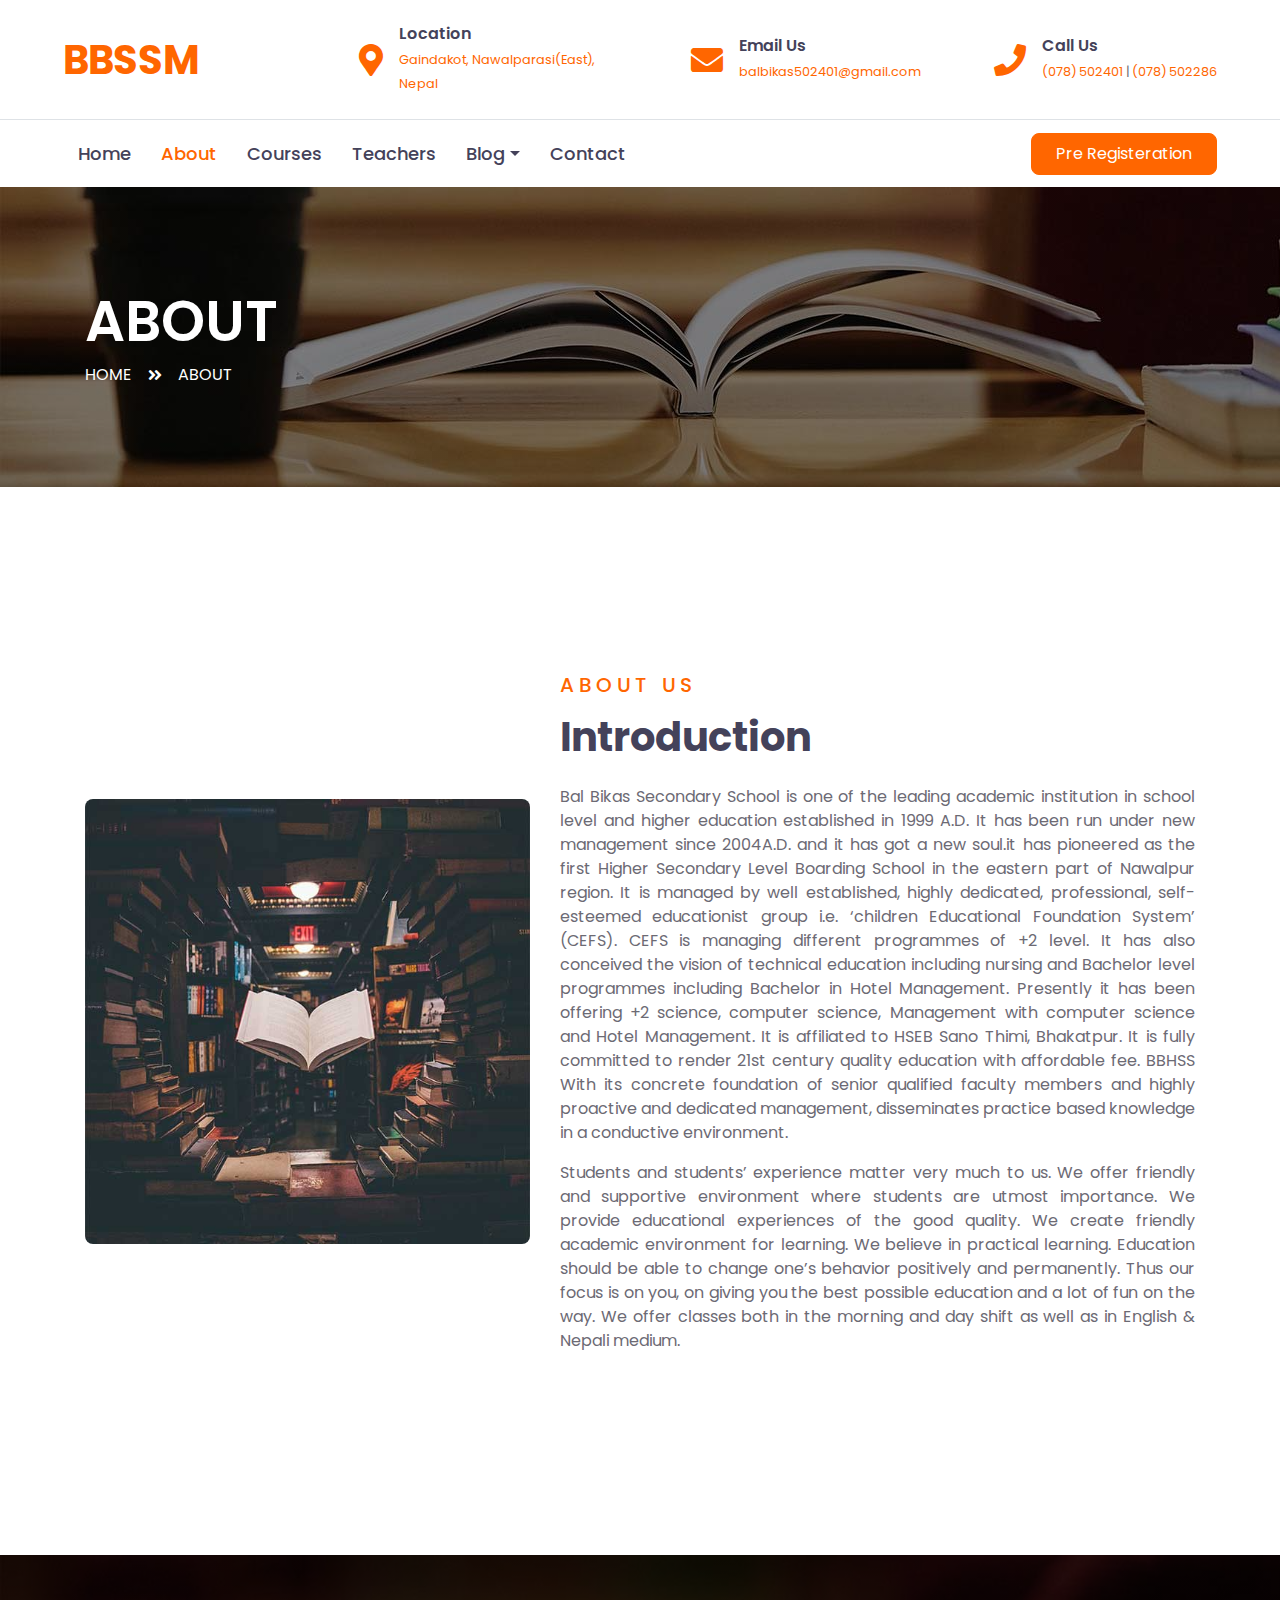
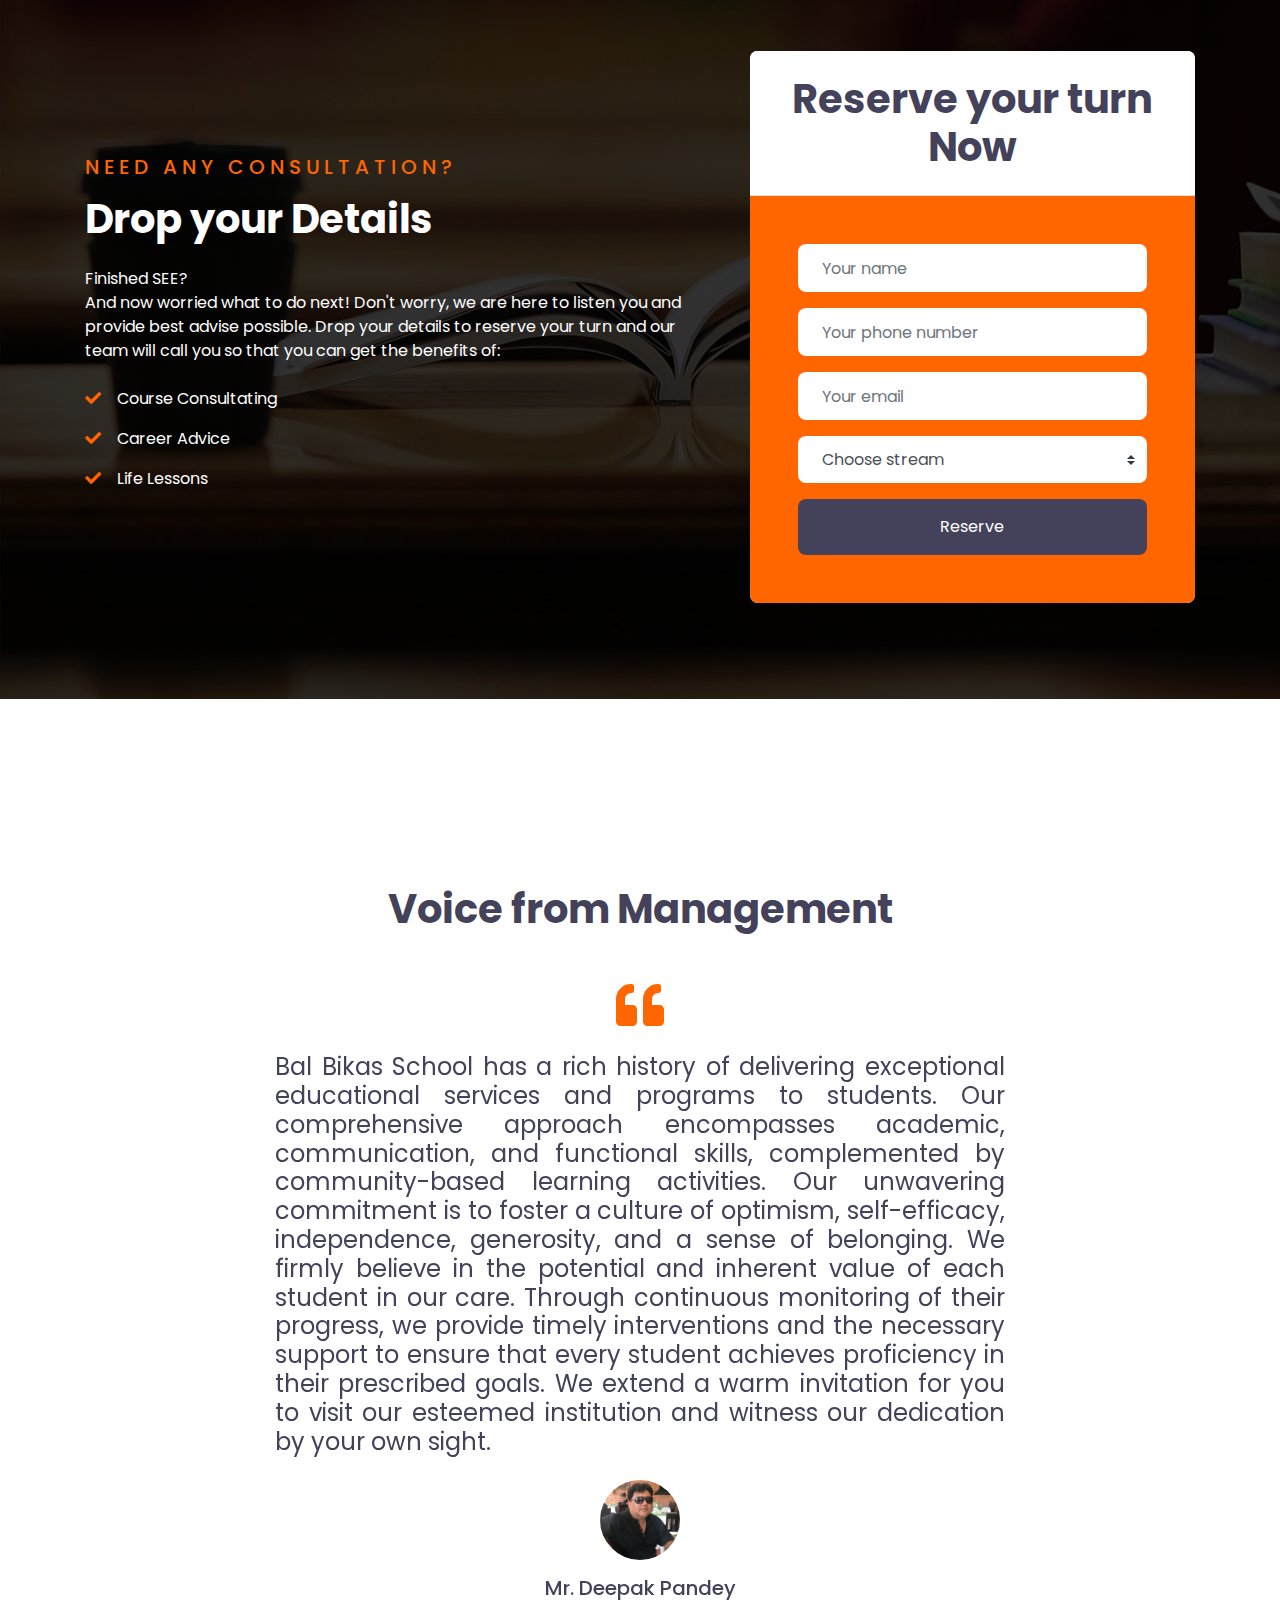
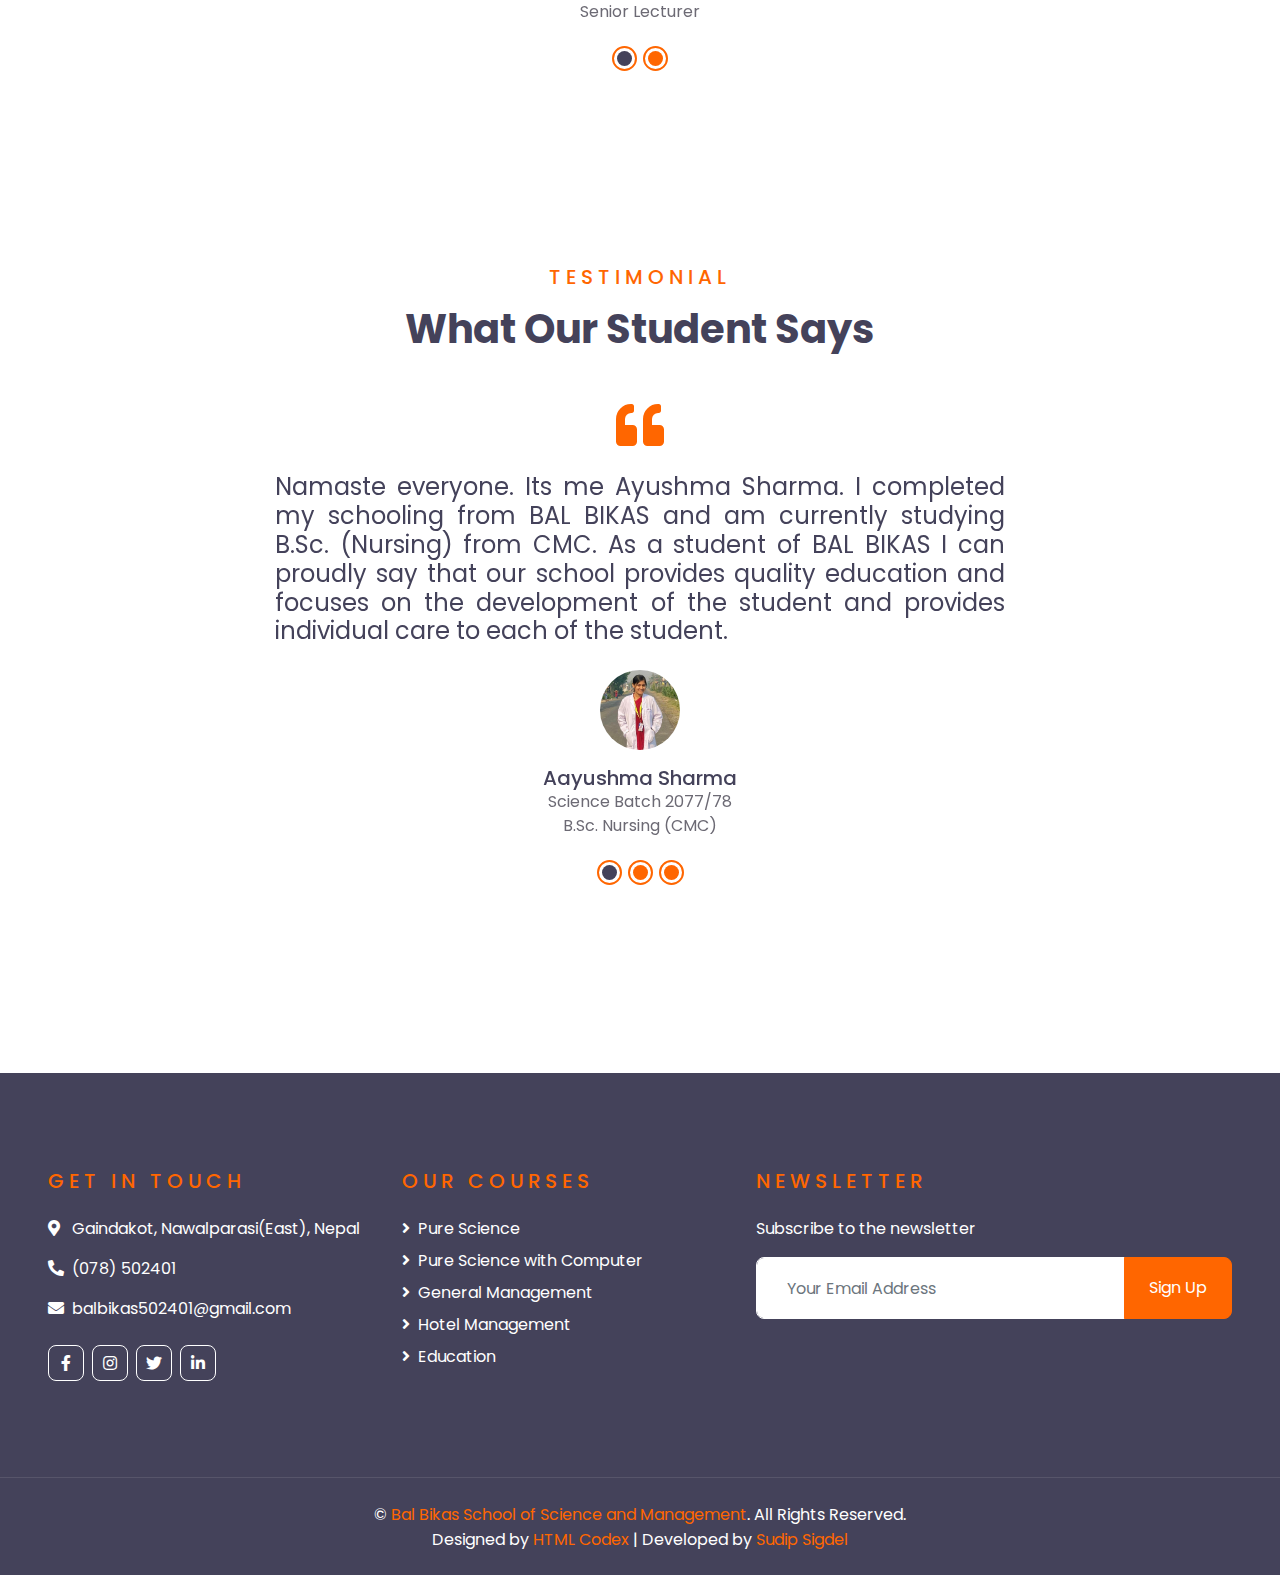
==== commit 7bcb5503: "About edited" ====
--- a/about.html
+++ b/about.html
@@ -1,302 +1,685 @@
 <!DOCTYPE html>
 <html lang="en">
-
-<head>
-    <meta charset="utf-8">
+  <head>
+    <meta charset="utf-8" />
     <title>About</title>
-    <meta content="width=device-width, initial-scale=1.0" name="viewport">
-    <meta content="Free HTML Templates" name="keywords">
-    <meta content="Free HTML Templates" name="description">
+    <meta content="width=device-width, initial-scale=1.0" name="viewport" />
+    <meta content="Free HTML Templates" name="keywords" />
+    <meta content="Free HTML Templates" name="description" />
 
     <!-- Favicon -->
-    <link rel="apple-touch-icon" sizes="180x180" href="img/favicon_io/apple-touch-icon.png">
-    <link rel="icon" type="image/png" sizes="32x32" href="img/favicon_io/favicon-32x32.png">
-    <link rel="icon" type="image/png" sizes="16x16" href="img/favicon_io/favicon-16x16.png">
-    <link rel="manifest" href="img/favicon_io/site.webmanifest">
+    <link
+      rel="apple-touch-icon"
+      sizes="180x180"
+      href="img/favicon_io/apple-touch-icon.png"
+    />
+    <link
+      rel="icon"
+      type="image/png"
+      sizes="32x32"
+      href="img/favicon_io/favicon-32x32.png"
+    />
+    <link
+      rel="icon"
+      type="image/png"
+      sizes="16x16"
+      href="img/favicon_io/favicon-16x16.png"
+    />
+    <link rel="manifest" href="img/favicon_io/site.webmanifest" />
 
     <!-- Google Web Fonts -->
-    <link rel="preconnect" href="https://fonts.gstatic.com">
-    <link href="https://fonts.googleapis.com/css2?family=Poppins:wght@400;500;600;700&display=swap" rel="stylesheet"> 
+    <link rel="preconnect" href="https://fonts.gstatic.com" />
+    <link
+      href="https://fonts.googleapis.com/css2?family=Poppins:wght@400;500;600;700&display=swap"
+      rel="stylesheet"
+    />
 
     <!-- Font Awesome -->
-    <link href="https://cdnjs.cloudflare.com/ajax/libs/font-awesome/5.10.0/css/all.min.css" rel="stylesheet">
+    <link
+      href="https://cdnjs.cloudflare.com/ajax/libs/font-awesome/5.10.0/css/all.min.css"
+      rel="stylesheet"
+    />
 
     <!-- Libraries Stylesheet -->
-    <link href="lib/owlcarousel/assets/owl.carousel.min.css" rel="stylesheet">
+    <link href="lib/owlcarousel/assets/owl.carousel.min.css" rel="stylesheet" />
 
     <!-- Customized Bootstrap Stylesheet -->
-    <link href="css/style.css" rel="stylesheet">
-</head>
-
-<body>
+    <link href="css/style.css" rel="stylesheet" />
+  </head>
+
+  <body>
     <!-- Topbar Start -->
     <div class="container-fluid d-none d-lg-block">
-        <div class="row align-items-center py-4 px-xl-5">
-            <div class="col-lg-3">
-                <a href="index.html" class="text-decoration-none">
-                    <h1 class="m-0"><span class="text-primary">BBSSM</span></h1>
-                </a>
-            </div>
-            <div class="col-lg-3 text-right">
-                <div class="d-inline-flex align-items-center">
-                    <i class="fa fa-2x fa-map-marker-alt text-primary mr-3"></i>
-                    <div class="text-left">
-                        <h6 class="font-weight-semi-bold mb-1">Location</h6>
-                        <small><a href="https://goo.gl/maps/nCA576tmnGq1ZqMz9" target="_blank"> Gaindakot, Nawalparasi(East), Nepal </a></small>
-                    </div>
-                </div>
-            </div>
-            <div class="col-lg-3 text-right">
-                <div class="d-inline-flex align-items-center">
-                    <i class="fa fa-2x fa-envelope text-primary mr-3"></i>
-                    <div class="text-left">
-                        <h6 class="font-weight-semi-bold mb-1">Email Us</h6>
-                        <small><a href="mailto:balbikas502401@gmail.com">balbikas502401@gmail.com</a></small>
-                    </div>
-                </div>
-            </div>
-            <div class="col-lg-3 text-right">
-                <div class="d-inline-flex align-items-center">
-                    <i class="fa fa-2x fa-phone text-primary mr-3"></i>
-                    <div class="text-left">
-                        <h6 class="font-weight-semi-bold mb-1">Call Us</h6>
-                        <small><a href="tel:078502401"> (078) 502401 </a>| <a href="tel:078502286"> (078) 502286</a></small>
-                    </div>
-                </div>
-            </div>
-        </div>
+      <div class="row align-items-center py-4 px-xl-5">
+        <div class="col-lg-3">
+          <a href="index.html" class="text-decoration-none">
+            <h1 class="m-0"><span class="text-primary">BBSSM</span></h1>
+          </a>
+        </div>
+        <div class="col-lg-3 text-right">
+          <div class="d-inline-flex align-items-center">
+            <i class="fa fa-2x fa-map-marker-alt text-primary mr-3"></i>
+            <div class="text-left">
+              <h6 class="font-weight-semi-bold mb-1">Location</h6>
+              <small
+                ><a
+                  href="https://goo.gl/maps/nCA576tmnGq1ZqMz9"
+                  target="_blank"
+                >
+                  Gaindakot, Nawalparasi(East), Nepal
+                </a></small
+              >
+            </div>
+          </div>
+        </div>
+        <div class="col-lg-3 text-right">
+          <div class="d-inline-flex align-items-center">
+            <i class="fa fa-2x fa-envelope text-primary mr-3"></i>
+            <div class="text-left">
+              <h6 class="font-weight-semi-bold mb-1">Email Us</h6>
+              <small
+                ><a href="mailto:balbikas502401@gmail.com"
+                  >balbikas502401@gmail.com</a
+                ></small
+              >
+            </div>
+          </div>
+        </div>
+        <div class="col-lg-3 text-right">
+          <div class="d-inline-flex align-items-center">
+            <i class="fa fa-2x fa-phone text-primary mr-3"></i>
+            <div class="text-left">
+              <h6 class="font-weight-semi-bold mb-1">Call Us</h6>
+              <small
+                ><a href="tel:078502401"> (078) 502401 </a>|
+                <a href="tel:078502286"> (078) 502286</a></small
+              >
+            </div>
+          </div>
+        </div>
+      </div>
     </div>
     <!-- Topbar End -->
-
 
     <!-- Navbar Start -->
     <div class="container-fluid">
-        <div class="row border-top px-xl-5">
-            <div class="col-lg-12">
-                <nav class="navbar navbar-expand-lg bg-light navbar-light py-3 py-lg-0 px-0">
-                    <a href="index.html" class="text-decoration-none d-block d-lg-none">
-                        <h1 class="m-0"><span class="text-primary">BBSSM</span></h1>
-                    </a>
-                    <button type="button" class="navbar-toggler" data-toggle="collapse" data-target="#navbarCollapse">
-                        <span class="navbar-toggler-icon"></span>
-                    </button>
-                    <div class="collapse navbar-collapse justify-content-between" id="navbarCollapse">
-                        <div class="navbar-nav py-0">
-                            <a href="index.html" class="nav-item nav-link ">Home</a>
-                            <a href="about.html" class="nav-item nav-link active">About</a>
-                            <a href="course.html" class="nav-item nav-link">Courses</a>
-                            <a href="teacher.html" class="nav-item nav-link">Teachers</a>
-                            <div class="nav-item dropdown">
-                                <a href="#" class="nav-link dropdown-toggle" data-toggle="dropdown">Blog</a>
-                                <div class="dropdown-menu rounded-0 m-0">
-                                    <a href="blog.html" class="dropdown-item">Blog List</a>
-                                    <a href="single.html" class="dropdown-item">Blog Detail</a>
-                                </div>
-                            </div>
-                            <a href="contact.html" class="nav-item nav-link">Contact</a>
-                        </div>
-                        <a class="btn btn-primary py-2 px-4 ml-auto d-none d-lg-block" href="">Pre Registeration</a>
-                    </div>
-                </nav>
-            </div>
-        </div>
+      <div class="row border-top px-xl-5">
+        <div class="col-lg-12">
+          <nav
+            class="navbar navbar-expand-lg bg-light navbar-light py-3 py-lg-0 px-0"
+          >
+            <a href="index.html" class="text-decoration-none d-block d-lg-none">
+              <h1 class="m-0"><span class="text-primary">BBSSM</span></h1>
+            </a>
+            <button
+              type="button"
+              class="navbar-toggler"
+              data-toggle="collapse"
+              data-target="#navbarCollapse"
+            >
+              <span class="navbar-toggler-icon"></span>
+            </button>
+            <div
+              class="collapse navbar-collapse justify-content-between"
+              id="navbarCollapse"
+            >
+              <div class="navbar-nav py-0">
+                <a href="index.html" class="nav-item nav-link">Home</a>
+                <a href="about.html" class="nav-item nav-link active">About</a>
+                <a href="course.html" class="nav-item nav-link">Courses</a>
+                <a href="teacher.html" class="nav-item nav-link">Teachers</a>
+                <div class="nav-item dropdown">
+                  <a
+                    href="#"
+                    class="nav-link dropdown-toggle"
+                    data-toggle="dropdown"
+                    >Blog</a
+                  >
+                  <div class="dropdown-menu rounded-0 m-0">
+                    <a href="blog.html" class="dropdown-item">Blog List</a>
+                    <a href="single.html" class="dropdown-item">Blog Detail</a>
+                  </div>
+                </div>
+                <a href="contact.html" class="nav-item nav-link">Contact</a>
+              </div>
+              <a
+                class="btn btn-primary py-2 px-4 ml-auto d-none d-lg-block"
+                href=""
+                >Pre Registeration</a
+              >
+            </div>
+          </nav>
+        </div>
+      </div>
     </div>
     <!-- Navbar End -->
 
-
     <!-- Header Start -->
-    <div class="container-fluid page-header" style="margin-bottom: 90px;">
-        <div class="container">
-            <div class="d-flex flex-column justify-content-center" style="min-height: 300px">
-                <h3 class="display-4 text-white text-uppercase">About</h3>
-                <div class="d-inline-flex text-white">
-                    <p class="m-0 text-uppercase"><a class="text-white" href="index.html">Home</a></p>
-                    <i class="fa fa-angle-double-right pt-1 px-3"></i>
-                    <p class="m-0 text-uppercase">About</p>
-                </div>
-            </div>
-        </div>
+    <div class="container-fluid page-header" style="margin-bottom: 90px">
+      <div class="container">
+        <div
+          class="d-flex flex-column justify-content-center"
+          style="min-height: 300px"
+        >
+          <h3 class="display-4 text-white text-uppercase">About</h3>
+          <div class="d-inline-flex text-white">
+            <p class="m-0 text-uppercase">
+              <a class="text-white" href="index.html">Home</a>
+            </p>
+            <i class="fa fa-angle-double-right pt-1 px-3"></i>
+            <p class="m-0 text-uppercase">About</p>
+          </div>
+        </div>
+      </div>
     </div>
     <!-- Header End -->
-
 
     <!-- About Start -->
     <div class="container-fluid py-5">
-        <div class="container py-5">
-            <div class="row align-items-center">
-                <div class="col-lg-5">
-                    <img class="img-fluid rounded mb-4 mb-lg-0" src="img/about.jpg" alt="">
-                </div>
-                <div class="col-lg-7">
-                    <div class="text-left mb-4">
-                        <h5 class="text-primary text-uppercase mb-3" style="letter-spacing: 5px;">About Us</h5>
-                        <h1>Innovative Way To Learn</h1>
-                    </div>
-                    <p>Aliquyam accusam clita nonumy ipsum sit sea clita ipsum clita, ipsum dolores amet voluptua duo dolores et sit ipsum rebum, sadipscing et erat eirmod diam kasd labore clita est. Diam sanctus gubergren sit rebum clita amet, sea est sea vero sed et. Sadipscing labore tempor at sit dolor clita consetetur diam. Diam ut diam tempor no et, lorem dolore invidunt no nonumy stet ea labore, dolor justo et sit gubergren diam sed sed no ipsum. Sit tempor ut nonumy elitr dolores justo aliquyam ipsum stet</p>
-                    <a href="" class="btn btn-primary py-md-2 px-md-4 font-weight-semi-bold mt-2">Learn More</a>
-                </div>
-            </div>
-        </div>
+      <div class="container py-5">
+        <div class="row align-items-center">
+          <div class="col-lg-5">
+            <img
+              class="img-fluid rounded mb-4 mb-lg-0"
+              src="img/about.jpg"
+              alt=""
+            />
+          </div>
+
+          <div class="col-lg-7">
+            <div class="text-left mb-4">
+              <h5
+                class="text-primary text-uppercase mb-3"
+                style="letter-spacing: 5px"
+              >
+                About Us
+              </h5>
+              <h1>Introduction</h1>
+            </div>
+
+            <p class="justify">
+              Bal Bikas Secondary School is one of the leading academic
+              institution in school level and higher education established in
+              1999 A.D. It has been run under new management since 2004A.D. and
+              it has got a new soul.it has pioneered as the first Higher
+              Secondary Level Boarding School in the eastern part of Nawalpur
+              region. It is managed by well established, highly dedicated,
+              professional, self-esteemed educationist group i.e. ‘children
+              Educational Foundation System’ (CEFS). CEFS is managing different
+              programmes of +2 level. It has also conceived the vision of
+              technical education including nursing and Bachelor level
+              programmes including Bachelor in Hotel Management. Presently it
+              has been offering +2 science, computer science, Management with
+              computer science and Hotel Management. It is affiliated to HSEB
+              Sano Thimi, Bhakatpur. It is fully committed to render 21st
+              century quality education with affordable fee. BBHSS With its
+              concrete foundation of senior qualified faculty members and highly
+              proactive and dedicated management, disseminates practice based
+              knowledge in a conductive environment.
+            </p>
+
+            <p class="justify">
+              Students and students’ experience matter very much to us. We offer
+              friendly and supportive environment where students are utmost
+              importance. We provide educational experiences of the good
+              quality. We create friendly academic environment for learning. We
+              believe in practical learning. Education should be able to change
+              one’s behavior positively and permanently. Thus our focus is on
+              you, on giving you the best possible education and a lot of fun on
+              the way. We offer classes both in the morning and day shift as
+              well as in English & Nepali medium.
+            </p>
+          </div>
+
+          <!-- <div class="col-lg-7">
+            <div class="text-left mb-4">
+              <h1>Our Vision</h1>
+            </div>
+
+            <p class="justify">
+              Establish bal bikas as community’s first choice school.
+            </p>
+          </div>
+
+          <div class="col-lg-7">
+            <div class="text-left mb-4">
+              <h1>Our Mission</h1>
+            </div>
+
+            <p class="justify">
+              Provide qualitative education with 21st century skills
+            </p>
+          </div>
+
+          <div class="col-lg-7">
+            <div class="text-left mb-4">
+              <h1>Our Goal</h1>
+            </div>
+
+            <p class="justify">
+              Accomplish mission working together with educationists of
+              community and beyond.
+            </p>
+          </div>
+
+          <div class="col-lg-7">
+            <div class="text-left mb-4">
+              <h1>Our Objective</h1>
+            </div>
+
+            <p class="justify">
+              Explore hidden talents of the students, enhance them with lie
+              skills and vocational education, inculcate the felling of
+              nationality, brother hood and service, bring underpreviledged,
+              marginalized, disadvantaged children of the society in the main
+              stream of education.
+            </p>
+          </div>
+
+          <div class="col-lg-7">
+            <div class="text-left mb-4">
+              <h1>From the Principal</h1>
+            </div>
+
+            <p class="justify">
+              The meaning of education is change in behavior which should be
+              positive and permanent. Education makes a man polished gentleman
+              it explores students hidden talents education provides skills
+              which is needed to survive human being are superior than other
+              animals because they have brain to think and education sharpens
+              their brain. Education is what it makes a person able to choose
+              which is good we keep these meanings of education in our view we
+              not only teach the students but also give plenty of situations in
+              which students learn to ne gregarious. They learn to build team.
+              They understand it is easier and good to work in team they get
+              opportunity to find out from research work. We assign them
+              different project works which help them to generate idea, to
+              consult and get ideas from others, conflict management, over come
+              the difficulties and develop confidence. We focuss on presentation
+              skill and other extra co-curricular activities. We focuss on
+              curriculum we use text book as reference we design our own best
+              and scientific way of clarifying the curriculum so that students
+              involve in different activities and find a lot of fun while
+              reading we pay more attention in practical way of learning
+              therefore playway method is widely used. Our qualified dedicate
+              and trained teachers carry out the teaching learning activities.
+              We, the entire school team are dedicate to quality education.
+            </p>
+            <span>Mr Deepak Rawat</span>
+            <br />
+            <span>- Principal</span>
+          </div> -->
+        </div>
+      </div>
     </div>
     <!-- About End -->
 
-
     <!-- Registration Start -->
-    <div class="container-fluid bg-registration py-5" style="margin: 90px 0;">
-        <div class="container py-5">
-            <div class="row align-items-center">
-                <div class="col-lg-7 mb-5 mb-lg-0">
-                    <div class="mb-4">
-                        <h5 class="text-primary text-uppercase mb-3" style="letter-spacing: 5px;">Need Any Courses</h5>
-                        <h1 class="text-white">30% Off For New Students</h1>
-                    </div>
-                    <p class="text-white">Invidunt lorem justo sanctus clita. Erat lorem labore ea, justo dolor lorem ipsum ut sed eos,
-                        ipsum et dolor kasd sit ea justo. Erat justo sed sed diam. Ea et erat ut sed diam sea ipsum est
-                        dolor</p>
-                    <ul class="list-inline text-white m-0">
-                        <li class="py-2"><i class="fa fa-check text-primary mr-3"></i>Labore eos amet dolor amet diam</li>
-                        <li class="py-2"><i class="fa fa-check text-primary mr-3"></i>Etsea et sit dolor amet ipsum</li>
-                        <li class="py-2"><i class="fa fa-check text-primary mr-3"></i>Diam dolor diam elitripsum vero.</li>
-                    </ul>
-                </div>
-                <div class="col-lg-5">
-                    <div class="card border-0">
-                        <div class="card-header bg-light text-center p-4">
-                            <h1 class="m-0">Sign Up Now</h1>
-                        </div>
-                        <div class="card-body rounded-bottom bg-primary p-5">
-                            <form>
-                                <div class="form-group">
-                                    <input type="text" class="form-control border-0 p-4" placeholder="Your name" required="required" />
-                                </div>
-                                <div class="form-group">
-                                    <input type="email" class="form-control border-0 p-4" placeholder="Your email" required="required" />
-                                </div>
-                                <div class="form-group">
-                                    <select class="custom-select border-0 px-4" style="height: 47px;">
-                                        <option selected>Select a course</option>
-                                        <option value="1">Course 1</option>
-                                        <option value="2">Course 1</option>
-                                        <option value="3">Course 1</option>
-                                    </select>
-                                </div>
-                                <div>
-                                    <button class="btn btn-dark btn-block border-0 py-3" type="submit">Sign Up Now</button>
-                                </div>
-                            </form>
-                        </div>
-                    </div>
-                </div>
-            </div>
-        </div>
+    <div class="container-fluid bg-registration py-5" style="margin: 90px 0">
+      <div class="container py-5">
+        <div class="row align-items-center">
+          <div class="col-lg-7 mb-5 mb-lg-0">
+            <div class="mb-4">
+              <h5
+                class="text-primary text-uppercase mb-3"
+                style="letter-spacing: 5px"
+              >
+                Need Any Consultation?
+              </h5>
+              <h1 class="text-white">Drop your Details</h1>
+            </div>
+            <p class="text-white">
+              Finished SEE?
+              <br />
+              And now worried what to do next! Don't worry, we are here to
+              listen you and provide best advise possible. Drop your details to
+              reserve your turn and our team will call you so that you can get
+              the benefits of:
+            </p>
+            <ul class="list-inline text-white m-0">
+              <li class="py-2">
+                <i class="fa fa-check text-primary mr-3"></i>Course Consultating
+              </li>
+
+              <li class="py-2">
+                <i class="fa fa-check text-primary mr-3"></i>Career Advice
+              </li>
+              <li class="py-2">
+                <i class="fa fa-check text-primary mr-3"></i>Life Lessons
+              </li>
+            </ul>
+          </div>
+          <div class="col-lg-5">
+            <div class="card border-0">
+              <div class="card-header bg-light text-center p-4">
+                <h1 class="m-0">Reserve your turn Now</h1>
+              </div>
+              <div class="card-body rounded-bottom bg-primary p-5">
+                <form>
+                  <div class="form-group">
+                    <input
+                      type="text"
+                      class="form-control border-0 p-4"
+                      placeholder="Your name"
+                      required="required"
+                    />
+                  </div>
+                  <div class="form-group">
+                    <input
+                      type="number"
+                      class="form-control border-0 p-4"
+                      placeholder="Your phone number"
+                      required="required"
+                    />
+                  </div>
+                  <div class="form-group">
+                    <input
+                      type="email"
+                      class="form-control border-0 p-4"
+                      placeholder="Your email"
+                      required="required"
+                    />
+                  </div>
+                  <div class="form-group">
+                    <select
+                      class="custom-select border-0 px-4"
+                      style="height: 47px"
+                    >
+                      <option disabled selected value="">Choose stream</option>
+                      <option value="1">Science</option>
+                      <option value="2">Management</option>
+                      <option value="3">Education</option>
+                    </select>
+                  </div>
+
+                  <div>
+                    <button
+                      class="btn btn-dark btn-block border-0 py-3"
+                      type="submit"
+                    >
+                      Reserve
+                    </button>
+                  </div>
+                </form>
+              </div>
+            </div>
+          </div>
+        </div>
+      </div>
     </div>
     <!-- Registration End -->
-
 
     <!-- Testimonial Start -->
     <div class="container-fluid py-5">
-        <div class="container py-5">
-            <div class="text-center mb-5">
-                <h5 class="text-primary text-uppercase mb-3" style="letter-spacing: 5px;">Testimonial</h5>
-                <h1>What Say Our Students</h1>
-            </div>
-            <div class="row justify-content-center">
-                <div class="col-lg-8">
-                    <div class="owl-carousel testimonial-carousel">
-                        <div class="text-center">
-                            <i class="fa fa-3x fa-quote-left text-primary mb-4"></i>
-                            <h4 class="font-weight-normal mb-4">Dolor eirmod diam stet kasd sed. Aliqu rebum est eos. Rebum elitr dolore et eos labore, stet justo sed est sed. Diam sed sed dolor stet amet eirmod eos labore diam</h4>
-                            <img class="img-fluid mx-auto mb-3" src="img/testimonial-1.jpg" alt="">
-                            <h5 class="m-0">Client Name</h5>
-                            <span>Profession</span>
-                        </div>
-                        <div class="text-center">
-                            <i class="fa fa-3x fa-quote-left text-primary mb-4"></i>
-                            <h4 class="font-weight-normal mb-4">Dolor eirmod diam stet kasd sed. Aliqu rebum est eos. Rebum elitr dolore et eos labore, stet justo sed est sed. Diam sed sed dolor stet amet eirmod eos labore diam</h4>
-                            <img class="img-fluid mx-auto mb-3" src="img/testimonial-2.jpg" alt="">
-                            <h5 class="m-0">Client Name</h5>
-                            <span>Profession</span>
-                        </div>
-                        <div class="text-center">
-                            <i class="fa fa-3x fa-quote-left text-primary mb-4"></i>
-                            <h4 class="font-weight-normal mb-4">Dolor eirmod diam stet kasd sed. Aliqu rebum est eos. Rebum elitr dolore et eos labore, stet justo sed est sed. Diam sed sed dolor stet amet eirmod eos labore diam</h4>
-                            <img class="img-fluid mx-auto mb-3" src="img/testimonial-3.jpg" alt="">
-                            <h5 class="m-0">Client Name</h5>
-                            <span>Profession</span>
-                        </div>
-                    </div>
-                </div>
-            </div>
-        </div>
+      <div class="container py-5">
+        <div class="text-center mb-5">
+          <h1>Voice from Management</h1>
+        </div>
+        <div class="row justify-content-center">
+          <div class="col-lg-8">
+            <div class="owl-carousel testimonial-carousel">
+              <div class="text-center">
+                <i class="fa fa-3x fa-quote-left text-primary mb-4"></i>
+                <h4 class="font-weight-normal mb-4 justify">
+                  Bal Bikas School has a rich history of delivering exceptional
+                  educational services and programs to students. Our
+                  comprehensive approach encompasses academic, communication,
+                  and functional skills, complemented by community-based
+                  learning activities. Our unwavering commitment is to foster a
+                  culture of optimism, self-efficacy, independence, generosity,
+                  and a sense of belonging. We firmly believe in the potential
+                  and inherent value of each student in our care. Through
+                  continuous monitoring of their progress, we provide timely
+                  interventions and the necessary support to ensure that every
+                  student achieves proficiency in their prescribed goals. We
+                  extend a warm invitation for you to visit our esteemed
+                  institution and witness our dedication by your own sight.
+                </h4>
+                <img
+                  class="img-fluid mx-auto mb-3"
+                  src="img/management-1.jpg"
+                  alt=""
+                />
+                <h5 class="m-0">Mr. Deepak Pandey</h5>
+                <span>Senior Lecturer</span>
+              </div>
+              <div class="text-center">
+                <i class="fa fa-3x fa-quote-left text-primary mb-4"></i>
+                <h4 class="font-weight-normal mb-4 justify">
+                  Education is the process of positively and permanently
+                  changing behavior, polishing individuals into refined
+                  gentlemen, and uncovering hidden talents. It equips students
+                  with the necessary skills for survival and enhances their
+                  thinking abilities. Education enables individuals to make wise
+                  choices, fosters social interaction, teamwork, research, and
+                  idea generation. It promotes conflict management, confidence
+                  development, presentation skills, and extracurricular
+                  activities. The curriculum is approached through practical and
+                  fun methods, utilizing textbooks as references while
+                  incorporating various activities. Qualified, dedicated, and
+                  trained teachers facilitate the teaching-learning process. The
+                  entire school team is committed to providing quality
+                  education.
+                </h4>
+                <img
+                  class="img-fluid mx-auto mb-3"
+                  src="img/management-2.jpg"
+                  alt=""
+                />
+                <h5 class="m-0">Mr. Deepak Rawat</h5>
+                <span>Principal</span>
+              </div>
+            </div>
+          </div>
+        </div>
+      </div>
     </div>
     <!-- Testimonial End -->
 
+    <!-- Testimonial Start -->
+    <div class="container-fluid py-5">
+      <div class="container py-5">
+        <div class="text-center mb-5">
+          <h5
+            class="text-primary text-uppercase mb-3"
+            style="letter-spacing: 5px"
+          >
+            Testimonial
+          </h5>
+          <h1>What Our Student Says</h1>
+        </div>
+        <div class="row justify-content-center">
+          <div class="col-lg-8">
+            <div class="owl-carousel testimonial-carousel">
+              <div class="text-center">
+                <i class="fa fa-3x fa-quote-left text-primary mb-4"></i>
+                <h4 class="font-weight-normal mb-4 justify">
+                  Namaste everyone. Its me Ayushma Sharma. I completed my
+                  schooling from BAL BIKAS and am currently studying B.Sc.
+                  (Nursing) from CMC. As a student of BAL BIKAS I can proudly
+                  say that our school provides quality education and focuses on
+                  the development of the student and provides individual care to
+                  each of the student.
+                </h4>
+                <img
+                  class="img-fluid mx-auto mb-3"
+                  src="img/testimonial-1.jpg"
+                  alt=""
+                />
+                <h5 class="m-0">Aayushma Sharma</h5>
+                <span>Science Batch 2077/78</span>
+                <br />
+                <span>B.Sc. Nursing (CMC)</span>
+              </div>
+
+              <div class="text-center">
+                <i class="fa fa-3x fa-quote-left text-primary mb-4"></i>
+                <h4 class="font-weight-normal mb-4">
+                  Dolor eirmod diam stet kasd sed. Aliqu rebum est eos. Rebum
+                  elitr dolore et eos labore, stet justo sed est sed. Diam sed
+                  sed dolor stet amet eirmod eos labore diam
+                </h4>
+                <img
+                  class="img-fluid mx-auto mb-3"
+                  src="img/testimonial-2.jpg"
+                  alt=""
+                />
+                <h5 class="m-0">Client Name</h5>
+                <span>Profession</span>
+              </div>
+              <div class="text-center">
+                <i class="fa fa-3x fa-quote-left text-primary mb-4"></i>
+                <h4 class="font-weight-normal mb-4">
+                  Dolor eirmod diam stet kasd sed. Aliqu rebum est eos. Rebum
+                  elitr dolore et eos labore, stet justo sed est sed. Diam sed
+                  sed dolor stet amet eirmod eos labore diam
+                </h4>
+                <img
+                  class="img-fluid mx-auto mb-3"
+                  src="img/testimonial-3.jpg"
+                  alt=""
+                />
+                <h5 class="m-0">Client Name</h5>
+                <span>Profession</span>
+              </div>
+            </div>
+          </div>
+        </div>
+      </div>
+    </div>
+    <!-- Testimonial End -->
 
     <!-- Footer Start -->
-    <div class="container-fluid bg-dark text-white py-5 px-sm-3 px-lg-5" style="margin-top: 90px;">
-        <div class="row pt-5">
-            <div class="col-lg-7 col-md-12">
-                <div class="row">
-                    <div class="col-md-6 mb-5">
-                        <h5 class="text-primary text-uppercase mb-4" style="letter-spacing: 5px;">Get In Touch</h5>
-                        <p><i class="fa fa-map-marker-alt mr-2"></i><a style="color: #fff;" href="https://goo.gl/maps/nCA576tmnGq1ZqMz9" target="_blank"> Gaindakot, Nawalparasi(East), Nepal </a></p>
-                        <p><i class="fa fa-phone-alt mr-2"></i><a style="color: #fff;" href="tel:+97778502401">(078) 502401</a></p>
-                        <p><i class="fa fa-envelope mr-2"></i><a style="color: #fff;" href="mailto:balbikas502401@gmail.com">balbikas502401@gmail.com</a></p>
-                        <div class="d-flex justify-content-start mt-4">
-                            <a class="btn btn-outline-light btn-square mr-2" href="#"><i class="fab fa-facebook-f"></i></a>
-                            <a class="btn btn-outline-light btn-square mr-2" href="#"><i class="fab fa-instagram"></i></a>
-                            <a class="btn btn-outline-light btn-square mr-2" href="#"><i class="fab fa-twitter"></i></a>
-                            <a class="btn btn-outline-light btn-square mr-2" href="#"><i class="fab fa-linkedin-in"></i></a>
-                        </div>
-                    </div>
-                    <div class="col-md-6 mb-5">
-                        <h5 class="text-primary text-uppercase mb-4" style="letter-spacing: 5px;">Our Courses</h5>
-                        <div class="d-flex flex-column justify-content-start">
-                            <a class="text-white mb-2" href="#"><i class="fa fa-angle-right mr-2"></i>Pure Science</a>
-                            <a class="text-white mb-2" href="#"><i class="fa fa-angle-right mr-2"></i>Pure Science with Computer</a>
-                            <a class="text-white mb-2" href="#"><i class="fa fa-angle-right mr-2"></i>General Management</a>
-                            <a class="text-white mb-2" href="#"><i class="fa fa-angle-right mr-2"></i>Hotel Management</a>
-                            <a class="text-white" href="#"><i class="fa fa-angle-right mr-2"></i>Education</a>
-                        </div>
-                    </div>
-                </div>
-            </div>
-            <div class="col-lg-5 col-md-12 mb-5">
-                <h5 class="text-primary text-uppercase mb-4" style="letter-spacing: 5px;">Newsletter</h5>
-                <p>Subscribe to the newsletter</p>
-                <div class="w-100">
-                    <div class="input-group">
-                        <input type="text" class="form-control border-light" style="padding: 30px;" placeholder="Your Email Address">
-                        <div class="input-group-append">
-                            <button class="btn btn-primary px-4">Sign Up</button>
-                        </div>
-                    </div>
-                </div>
-            </div>
-        </div>
-    </div>
-    
-    <div class="container-fluid bg-dark text-white border-top py-4 px-sm-3 px-md-5" style="border-color: rgba(256, 256, 256, .1) !important;">
-        <div class=" align-items-center">
-            <div class="lg-6 text-center">
-                <p class="m-0 text-white">
-                    <span class="align-middle">
-                        &copy; <a href="#">Bal Bikas School of Science and Management</a>. All Rights Reserved.
-                        <br>
-                        Designed by <a href="https://htmlcodex.com" target="_blank">HTML Codex</a>
-                        | 
-                        Developed by <a href="https://sudipsigdel.com.np" target="_blank">Sudip Sigdel</a>
-                    </span>
-                </p>
-            </div>
-        </div>        
+    <div
+      class="container-fluid bg-dark text-white py-5 px-sm-3 px-lg-5"
+      style="margin-top: 90px"
+    >
+      <div class="row pt-5">
+        <div class="col-lg-7 col-md-12">
+          <div class="row">
+            <div class="col-md-6 mb-5">
+              <h5
+                class="text-primary text-uppercase mb-4"
+                style="letter-spacing: 5px"
+              >
+                Get In Touch
+              </h5>
+              <p>
+                <i class="fa fa-map-marker-alt mr-2"></i
+                ><a
+                  style="color: #fff"
+                  href="https://goo.gl/maps/nCA576tmnGq1ZqMz9"
+                  target="_blank"
+                >
+                  Gaindakot, Nawalparasi(East), Nepal
+                </a>
+              </p>
+              <p>
+                <i class="fa fa-phone-alt mr-2"></i
+                ><a style="color: #fff" href="tel:+97778502401">(078) 502401</a>
+              </p>
+              <p>
+                <i class="fa fa-envelope mr-2"></i
+                ><a style="color: #fff" href="mailto:balbikas502401@gmail.com"
+                  >balbikas502401@gmail.com</a
+                >
+              </p>
+              <div class="d-flex justify-content-start mt-4">
+                <a class="btn btn-outline-light btn-square mr-2" href="#"
+                  ><i class="fab fa-facebook-f"></i
+                ></a>
+                <a class="btn btn-outline-light btn-square mr-2" href="#"
+                  ><i class="fab fa-instagram"></i
+                ></a>
+                <a class="btn btn-outline-light btn-square mr-2" href="#"
+                  ><i class="fab fa-twitter"></i
+                ></a>
+                <a class="btn btn-outline-light btn-square mr-2" href="#"
+                  ><i class="fab fa-linkedin-in"></i
+                ></a>
+              </div>
+            </div>
+            <div class="col-md-6 mb-5">
+              <h5
+                class="text-primary text-uppercase mb-4"
+                style="letter-spacing: 5px"
+              >
+                Our Courses
+              </h5>
+              <div class="d-flex flex-column justify-content-start">
+                <a class="text-white mb-2" href="#"
+                  ><i class="fa fa-angle-right mr-2"></i>Pure Science</a
+                >
+                <a class="text-white mb-2" href="#"
+                  ><i class="fa fa-angle-right mr-2"></i>Pure Science with
+                  Computer</a
+                >
+                <a class="text-white mb-2" href="#"
+                  ><i class="fa fa-angle-right mr-2"></i>General Management</a
+                >
+                <a class="text-white mb-2" href="#"
+                  ><i class="fa fa-angle-right mr-2"></i>Hotel Management</a
+                >
+                <a class="text-white" href="#"
+                  ><i class="fa fa-angle-right mr-2"></i>Education</a
+                >
+              </div>
+            </div>
+          </div>
+        </div>
+        <div class="col-lg-5 col-md-12 mb-5">
+          <h5
+            class="text-primary text-uppercase mb-4"
+            style="letter-spacing: 5px"
+          >
+            Newsletter
+          </h5>
+          <p>Subscribe to the newsletter</p>
+          <div class="w-100">
+            <div class="input-group">
+              <input
+                type="text"
+                class="form-control border-light"
+                style="padding: 30px"
+                placeholder="Your Email Address"
+              />
+              <div class="input-group-append">
+                <button class="btn btn-primary px-4">Sign Up</button>
+              </div>
+            </div>
+          </div>
+        </div>
+      </div>
+    </div>
+
+    <div
+      class="container-fluid bg-dark text-white border-top py-4 px-sm-3 px-md-5"
+      style="border-color: rgba(256, 256, 256, 0.1) !important"
+    >
+      <div class="align-items-center">
+        <div class="lg-6 text-center">
+          <p class="m-0 text-white">
+            <span class="align-middle">
+              &copy; <a href="#">Bal Bikas School of Science and Management</a>.
+              All Rights Reserved.
+              <br />
+              Designed by
+              <a href="https://htmlcodex.com" target="_blank">HTML Codex</a> |
+              Developed by
+              <a href="https://sudipsigdel.com.np" target="_blank"
+                >Sudip Sigdel</a
+              >
+            </span>
+          </p>
+        </div>
+      </div>
     </div>
     <!-- Footer End -->
 
-
     <!-- Back to Top -->
-    <a href="#" class="btn btn-lg btn-primary btn-lg-square back-to-top"><i class="fa fa-angle-double-up"></i></a>
-
+    <a href="#" class="btn btn-lg btn-primary btn-lg-square back-to-top"
+      ><i class="fa fa-angle-double-up"></i
+    ></a>
 
     <!-- JavaScript Libraries -->
     <script src="https://code.jquery.com/jquery-3.4.1.min.js"></script>
@@ -310,6 +693,5 @@
 
     <!-- Template Javascript -->
     <script src="js/main.js"></script>
-</body>
-
-</html>+  </body>
+</html>
--- a/css/style.css
+++ b/css/style.css
@@ -49,7 +49,16 @@
   -webkit-tap-highlight-color: rgba(0, 0, 0, 0);
 }
 
-article, aside, figcaption, figure, footer, header, hgroup, main, nav, section {
+article,
+aside,
+figcaption,
+figure,
+footer,
+header,
+hgroup,
+main,
+nav,
+section {
   display: block;
 }
 
@@ -74,7 +83,12 @@
   overflow: visible;
 }
 
-h1, h2, h3, h4, h5, h6 {
+h1,
+h2,
+h3,
+h4,
+h5,
+h6 {
   margin-top: 0;
   margin-bottom: 0.5rem;
 }
@@ -315,7 +329,7 @@
 
 @media (max-width: 1200px) {
   legend {
-    font-size: calc(1.275rem + 0.3vw) ;
+    font-size: calc(1.275rem + 0.3vw);
   }
 }
 
@@ -359,59 +373,83 @@
   display: none !important;
 }
 
-h1, h2, h3, h4, h5, h6,
-.h1, .h2, .h3, .h4, .h5, .h6 {
+h1,
+h2,
+h3,
+h4,
+h5,
+h6,
+.h1,
+.h2,
+.h3,
+.h4,
+.h5,
+.h6 {
   margin-bottom: 0.5rem;
   font-weight: 500;
   line-height: 1.2;
   color: #44425A;
 }
 
-h1, .h1 {
+h1,
+.h1 {
   font-size: 2.5rem;
 }
 
 @media (max-width: 1200px) {
-  h1, .h1 {
-    font-size: calc(1.375rem + 1.5vw) ;
-  }
-}
-
-h2, .h2 {
+
+  h1,
+  .h1 {
+    font-size: calc(1.375rem + 1.5vw);
+  }
+}
+
+h2,
+.h2 {
   font-size: 2rem;
 }
 
 @media (max-width: 1200px) {
-  h2, .h2 {
-    font-size: calc(1.325rem + 0.9vw) ;
-  }
-}
-
-h3, .h3 {
+
+  h2,
+  .h2 {
+    font-size: calc(1.325rem + 0.9vw);
+  }
+}
+
+h3,
+.h3 {
   font-size: 1.75rem;
 }
 
 @media (max-width: 1200px) {
-  h3, .h3 {
-    font-size: calc(1.3rem + 0.6vw) ;
-  }
-}
-
-h4, .h4 {
+
+  h3,
+  .h3 {
+    font-size: calc(1.3rem + 0.6vw);
+  }
+}
+
+h4,
+.h4 {
   font-size: 1.5rem;
 }
 
 @media (max-width: 1200px) {
-  h4, .h4 {
-    font-size: calc(1.275rem + 0.3vw) ;
-  }
-}
-
-h5, .h5 {
+
+  h4,
+  .h4 {
+    font-size: calc(1.275rem + 0.3vw);
+  }
+}
+
+h5,
+.h5 {
   font-size: 1.25rem;
 }
 
-h6, .h6 {
+h6,
+.h6 {
   font-size: 1rem;
 }
 
@@ -428,7 +466,7 @@
 
 @media (max-width: 1200px) {
   .display-1 {
-    font-size: calc(1.725rem + 5.7vw) ;
+    font-size: calc(1.725rem + 5.7vw);
   }
 }
 
@@ -440,7 +478,7 @@
 
 @media (max-width: 1200px) {
   .display-2 {
-    font-size: calc(1.675rem + 5.1vw) ;
+    font-size: calc(1.675rem + 5.1vw);
   }
 }
 
@@ -452,7 +490,7 @@
 
 @media (max-width: 1200px) {
   .display-3 {
-    font-size: calc(1.575rem + 3.9vw) ;
+    font-size: calc(1.575rem + 3.9vw);
   }
 }
 
@@ -464,7 +502,7 @@
 
 @media (max-width: 1200px) {
   .display-4 {
-    font-size: calc(1.475rem + 2.7vw) ;
+    font-size: calc(1.475rem + 2.7vw);
   }
 }
 
@@ -559,7 +597,7 @@
   word-wrap: break-word;
 }
 
-a > code {
+a>code {
   color: inherit;
 }
 
@@ -608,25 +646,39 @@
 }
 
 @media (min-width: 576px) {
-  .container, .container-sm {
+
+  .container,
+  .container-sm {
     max-width: 540px;
   }
 }
 
 @media (min-width: 768px) {
-  .container, .container-sm, .container-md {
+
+  .container,
+  .container-sm,
+  .container-md {
     max-width: 720px;
   }
 }
 
 @media (min-width: 992px) {
-  .container, .container-sm, .container-md, .container-lg {
+
+  .container,
+  .container-sm,
+  .container-md,
+  .container-lg {
     max-width: 960px;
   }
 }
 
 @media (min-width: 1200px) {
-  .container, .container-sm, .container-md, .container-lg, .container-xl {
+
+  .container,
+  .container-sm,
+  .container-md,
+  .container-lg,
+  .container-xl {
     max-width: 1140px;
   }
 }
@@ -643,17 +695,81 @@
   margin-left: 0;
 }
 
-.no-gutters > .col,
-.no-gutters > [class*="col-"] {
+.no-gutters>.col,
+.no-gutters>[class*="col-"] {
   padding-right: 0;
   padding-left: 0;
 }
 
-.col-1, .col-2, .col-3, .col-4, .col-5, .col-6, .col-7, .col-8, .col-9, .col-10, .col-11, .col-12, .col,
-.col-auto, .col-sm-1, .col-sm-2, .col-sm-3, .col-sm-4, .col-sm-5, .col-sm-6, .col-sm-7, .col-sm-8, .col-sm-9, .col-sm-10, .col-sm-11, .col-sm-12, .col-sm,
-.col-sm-auto, .col-md-1, .col-md-2, .col-md-3, .col-md-4, .col-md-5, .col-md-6, .col-md-7, .col-md-8, .col-md-9, .col-md-10, .col-md-11, .col-md-12, .col-md,
-.col-md-auto, .col-lg-1, .col-lg-2, .col-lg-3, .col-lg-4, .col-lg-5, .col-lg-6, .col-lg-7, .col-lg-8, .col-lg-9, .col-lg-10, .col-lg-11, .col-lg-12, .col-lg,
-.col-lg-auto, .col-xl-1, .col-xl-2, .col-xl-3, .col-xl-4, .col-xl-5, .col-xl-6, .col-xl-7, .col-xl-8, .col-xl-9, .col-xl-10, .col-xl-11, .col-xl-12, .col-xl,
+.col-1,
+.col-2,
+.col-3,
+.col-4,
+.col-5,
+.col-6,
+.col-7,
+.col-8,
+.col-9,
+.col-10,
+.col-11,
+.col-12,
+.col,
+.col-auto,
+.col-sm-1,
+.col-sm-2,
+.col-sm-3,
+.col-sm-4,
+.col-sm-5,
+.col-sm-6,
+.col-sm-7,
+.col-sm-8,
+.col-sm-9,
+.col-sm-10,
+.col-sm-11,
+.col-sm-12,
+.col-sm,
+.col-sm-auto,
+.col-md-1,
+.col-md-2,
+.col-md-3,
+.col-md-4,
+.col-md-5,
+.col-md-6,
+.col-md-7,
+.col-md-8,
+.col-md-9,
+.col-md-10,
+.col-md-11,
+.col-md-12,
+.col-md,
+.col-md-auto,
+.col-lg-1,
+.col-lg-2,
+.col-lg-3,
+.col-lg-4,
+.col-lg-5,
+.col-lg-6,
+.col-lg-7,
+.col-lg-8,
+.col-lg-9,
+.col-lg-10,
+.col-lg-11,
+.col-lg-12,
+.col-lg,
+.col-lg-auto,
+.col-xl-1,
+.col-xl-2,
+.col-xl-3,
+.col-xl-4,
+.col-xl-5,
+.col-xl-6,
+.col-xl-7,
+.col-xl-8,
+.col-xl-9,
+.col-xl-10,
+.col-xl-11,
+.col-xl-12,
+.col-xl,
 .col-xl-auto {
   position: relative;
   width: 100%;
@@ -667,32 +783,32 @@
   max-width: 100%;
 }
 
-.row-cols-1 > * {
+.row-cols-1>* {
   flex: 0 0 100%;
   max-width: 100%;
 }
 
-.row-cols-2 > * {
+.row-cols-2>* {
   flex: 0 0 50%;
   max-width: 50%;
 }
 
-.row-cols-3 > * {
+.row-cols-3>* {
   flex: 0 0 33.33333%;
   max-width: 33.33333%;
 }
 
-.row-cols-4 > * {
+.row-cols-4>* {
   flex: 0 0 25%;
   max-width: 25%;
 }
 
-.row-cols-5 > * {
+.row-cols-5>* {
   flex: 0 0 20%;
   max-width: 20%;
 }
 
-.row-cols-6 > * {
+.row-cols-6>* {
   flex: 0 0 16.66667%;
   max-width: 16.66667%;
 }
@@ -873,161 +989,207 @@
     flex-grow: 1;
     max-width: 100%;
   }
-  .row-cols-sm-1 > * {
+
+  .row-cols-sm-1>* {
     flex: 0 0 100%;
     max-width: 100%;
   }
-  .row-cols-sm-2 > * {
+
+  .row-cols-sm-2>* {
     flex: 0 0 50%;
     max-width: 50%;
   }
-  .row-cols-sm-3 > * {
+
+  .row-cols-sm-3>* {
     flex: 0 0 33.33333%;
     max-width: 33.33333%;
   }
-  .row-cols-sm-4 > * {
+
+  .row-cols-sm-4>* {
     flex: 0 0 25%;
     max-width: 25%;
   }
-  .row-cols-sm-5 > * {
+
+  .row-cols-sm-5>* {
     flex: 0 0 20%;
     max-width: 20%;
   }
-  .row-cols-sm-6 > * {
+
+  .row-cols-sm-6>* {
     flex: 0 0 16.66667%;
     max-width: 16.66667%;
   }
+
   .col-sm-auto {
     flex: 0 0 auto;
     width: auto;
     max-width: 100%;
   }
+
   .col-sm-1 {
     flex: 0 0 8.33333%;
     max-width: 8.33333%;
   }
+
   .col-sm-2 {
     flex: 0 0 16.66667%;
     max-width: 16.66667%;
   }
+
   .col-sm-3 {
     flex: 0 0 25%;
     max-width: 25%;
   }
+
   .col-sm-4 {
     flex: 0 0 33.33333%;
     max-width: 33.33333%;
   }
+
   .col-sm-5 {
     flex: 0 0 41.66667%;
     max-width: 41.66667%;
   }
+
   .col-sm-6 {
     flex: 0 0 50%;
     max-width: 50%;
   }
+
   .col-sm-7 {
     flex: 0 0 58.33333%;
     max-width: 58.33333%;
   }
+
   .col-sm-8 {
     flex: 0 0 66.66667%;
     max-width: 66.66667%;
   }
+
   .col-sm-9 {
     flex: 0 0 75%;
     max-width: 75%;
   }
+
   .col-sm-10 {
     flex: 0 0 83.33333%;
     max-width: 83.33333%;
   }
+
   .col-sm-11 {
     flex: 0 0 91.66667%;
     max-width: 91.66667%;
   }
+
   .col-sm-12 {
     flex: 0 0 100%;
     max-width: 100%;
   }
+
   .order-sm-first {
     order: -1;
   }
+
   .order-sm-last {
     order: 13;
   }
+
   .order-sm-0 {
     order: 0;
   }
+
   .order-sm-1 {
     order: 1;
   }
+
   .order-sm-2 {
     order: 2;
   }
+
   .order-sm-3 {
     order: 3;
   }
+
   .order-sm-4 {
     order: 4;
   }
+
   .order-sm-5 {
     order: 5;
   }
+
   .order-sm-6 {
     order: 6;
   }
+
   .order-sm-7 {
     order: 7;
   }
+
   .order-sm-8 {
     order: 8;
   }
+
   .order-sm-9 {
     order: 9;
   }
+
   .order-sm-10 {
     order: 10;
   }
+
   .order-sm-11 {
     order: 11;
   }
+
   .order-sm-12 {
     order: 12;
   }
+
   .offset-sm-0 {
     margin-left: 0;
   }
+
   .offset-sm-1 {
     margin-left: 8.33333%;
   }
+
   .offset-sm-2 {
     margin-left: 16.66667%;
   }
+
   .offset-sm-3 {
     margin-left: 25%;
   }
+
   .offset-sm-4 {
     margin-left: 33.33333%;
   }
+
   .offset-sm-5 {
     margin-left: 41.66667%;
   }
+
   .offset-sm-6 {
     margin-left: 50%;
   }
+
   .offset-sm-7 {
     margin-left: 58.33333%;
   }
+
   .offset-sm-8 {
     margin-left: 66.66667%;
   }
+
   .offset-sm-9 {
     margin-left: 75%;
   }
+
   .offset-sm-10 {
     margin-left: 83.33333%;
   }
+
   .offset-sm-11 {
     margin-left: 91.66667%;
   }
@@ -1039,161 +1201,207 @@
     flex-grow: 1;
     max-width: 100%;
   }
-  .row-cols-md-1 > * {
+
+  .row-cols-md-1>* {
     flex: 0 0 100%;
     max-width: 100%;
   }
-  .row-cols-md-2 > * {
+
+  .row-cols-md-2>* {
     flex: 0 0 50%;
     max-width: 50%;
   }
-  .row-cols-md-3 > * {
+
+  .row-cols-md-3>* {
     flex: 0 0 33.33333%;
     max-width: 33.33333%;
   }
-  .row-cols-md-4 > * {
+
+  .row-cols-md-4>* {
     flex: 0 0 25%;
     max-width: 25%;
   }
-  .row-cols-md-5 > * {
+
+  .row-cols-md-5>* {
     flex: 0 0 20%;
     max-width: 20%;
   }
-  .row-cols-md-6 > * {
+
+  .row-cols-md-6>* {
     flex: 0 0 16.66667%;
     max-width: 16.66667%;
   }
+
   .col-md-auto {
     flex: 0 0 auto;
     width: auto;
     max-width: 100%;
   }
+
   .col-md-1 {
     flex: 0 0 8.33333%;
     max-width: 8.33333%;
   }
+
   .col-md-2 {
     flex: 0 0 16.66667%;
     max-width: 16.66667%;
   }
+
   .col-md-3 {
     flex: 0 0 25%;
     max-width: 25%;
   }
+
   .col-md-4 {
     flex: 0 0 33.33333%;
     max-width: 33.33333%;
   }
+
   .col-md-5 {
     flex: 0 0 41.66667%;
     max-width: 41.66667%;
   }
+
   .col-md-6 {
     flex: 0 0 50%;
     max-width: 50%;
   }
+
   .col-md-7 {
     flex: 0 0 58.33333%;
     max-width: 58.33333%;
   }
+
   .col-md-8 {
     flex: 0 0 66.66667%;
     max-width: 66.66667%;
   }
+
   .col-md-9 {
     flex: 0 0 75%;
     max-width: 75%;
   }
+
   .col-md-10 {
     flex: 0 0 83.33333%;
     max-width: 83.33333%;
   }
+
   .col-md-11 {
     flex: 0 0 91.66667%;
     max-width: 91.66667%;
   }
+
   .col-md-12 {
     flex: 0 0 100%;
     max-width: 100%;
   }
+
   .order-md-first {
     order: -1;
   }
+
   .order-md-last {
     order: 13;
   }
+
   .order-md-0 {
     order: 0;
   }
+
   .order-md-1 {
     order: 1;
   }
+
   .order-md-2 {
     order: 2;
   }
+
   .order-md-3 {
     order: 3;
   }
+
   .order-md-4 {
     order: 4;
   }
+
   .order-md-5 {
     order: 5;
   }
+
   .order-md-6 {
     order: 6;
   }
+
   .order-md-7 {
     order: 7;
   }
+
   .order-md-8 {
     order: 8;
   }
+
   .order-md-9 {
     order: 9;
   }
+
   .order-md-10 {
     order: 10;
   }
+
   .order-md-11 {
     order: 11;
   }
+
   .order-md-12 {
     order: 12;
   }
+
   .offset-md-0 {
     margin-left: 0;
   }
+
   .offset-md-1 {
     margin-left: 8.33333%;
   }
+
   .offset-md-2 {
     margin-left: 16.66667%;
   }
+
   .offset-md-3 {
     margin-left: 25%;
   }
+
   .offset-md-4 {
     margin-left: 33.33333%;
   }
+
   .offset-md-5 {
     margin-left: 41.66667%;
   }
+
   .offset-md-6 {
     margin-left: 50%;
   }
+
   .offset-md-7 {
     margin-left: 58.33333%;
   }
+
   .offset-md-8 {
     margin-left: 66.66667%;
   }
+
   .offset-md-9 {
     margin-left: 75%;
   }
+
   .offset-md-10 {
     margin-left: 83.33333%;
   }
+
   .offset-md-11 {
     margin-left: 91.66667%;
   }
@@ -1205,161 +1413,207 @@
     flex-grow: 1;
     max-width: 100%;
   }
-  .row-cols-lg-1 > * {
+
+  .row-cols-lg-1>* {
     flex: 0 0 100%;
     max-width: 100%;
   }
-  .row-cols-lg-2 > * {
+
+  .row-cols-lg-2>* {
     flex: 0 0 50%;
     max-width: 50%;
   }
-  .row-cols-lg-3 > * {
+
+  .row-cols-lg-3>* {
     flex: 0 0 33.33333%;
     max-width: 33.33333%;
   }
-  .row-cols-lg-4 > * {
+
+  .row-cols-lg-4>* {
     flex: 0 0 25%;
     max-width: 25%;
   }
-  .row-cols-lg-5 > * {
+
+  .row-cols-lg-5>* {
     flex: 0 0 20%;
     max-width: 20%;
   }
-  .row-cols-lg-6 > * {
+
+  .row-cols-lg-6>* {
     flex: 0 0 16.66667%;
     max-width: 16.66667%;
   }
+
   .col-lg-auto {
     flex: 0 0 auto;
     width: auto;
     max-width: 100%;
   }
+
   .col-lg-1 {
     flex: 0 0 8.33333%;
     max-width: 8.33333%;
   }
+
   .col-lg-2 {
     flex: 0 0 16.66667%;
     max-width: 16.66667%;
   }
+
   .col-lg-3 {
     flex: 0 0 25%;
     max-width: 25%;
   }
+
   .col-lg-4 {
     flex: 0 0 33.33333%;
     max-width: 33.33333%;
   }
+
   .col-lg-5 {
     flex: 0 0 41.66667%;
     max-width: 41.66667%;
   }
+
   .col-lg-6 {
     flex: 0 0 50%;
     max-width: 50%;
   }
+
   .col-lg-7 {
     flex: 0 0 58.33333%;
     max-width: 58.33333%;
   }
+
   .col-lg-8 {
     flex: 0 0 66.66667%;
     max-width: 66.66667%;
   }
+
   .col-lg-9 {
     flex: 0 0 75%;
     max-width: 75%;
   }
+
   .col-lg-10 {
     flex: 0 0 83.33333%;
     max-width: 83.33333%;
   }
+
   .col-lg-11 {
     flex: 0 0 91.66667%;
     max-width: 91.66667%;
   }
+
   .col-lg-12 {
     flex: 0 0 100%;
     max-width: 100%;
   }
+
   .order-lg-first {
     order: -1;
   }
+
   .order-lg-last {
     order: 13;
   }
+
   .order-lg-0 {
     order: 0;
   }
+
   .order-lg-1 {
     order: 1;
   }
+
   .order-lg-2 {
     order: 2;
   }
+
   .order-lg-3 {
     order: 3;
   }
+
   .order-lg-4 {
     order: 4;
   }
+
   .order-lg-5 {
     order: 5;
   }
+
   .order-lg-6 {
     order: 6;
   }
+
   .order-lg-7 {
     order: 7;
   }
+
   .order-lg-8 {
     order: 8;
   }
+
   .order-lg-9 {
     order: 9;
   }
+
   .order-lg-10 {
     order: 10;
   }
+
   .order-lg-11 {
     order: 11;
   }
+
   .order-lg-12 {
     order: 12;
   }
+
   .offset-lg-0 {
     margin-left: 0;
   }
+
   .offset-lg-1 {
     margin-left: 8.33333%;
   }
+
   .offset-lg-2 {
     margin-left: 16.66667%;
   }
+
   .offset-lg-3 {
     margin-left: 25%;
   }
+
   .offset-lg-4 {
     margin-left: 33.33333%;
   }
+
   .offset-lg-5 {
     margin-left: 41.66667%;
   }
+
   .offset-lg-6 {
     margin-left: 50%;
   }
+
   .offset-lg-7 {
     margin-left: 58.33333%;
   }
+
   .offset-lg-8 {
     margin-left: 66.66667%;
   }
+
   .offset-lg-9 {
     margin-left: 75%;
   }
+
   .offset-lg-10 {
     margin-left: 83.33333%;
   }
+
   .offset-lg-11 {
     margin-left: 91.66667%;
   }
@@ -1371,161 +1625,207 @@
     flex-grow: 1;
     max-width: 100%;
   }
-  .row-cols-xl-1 > * {
+
+  .row-cols-xl-1>* {
     flex: 0 0 100%;
     max-width: 100%;
   }
-  .row-cols-xl-2 > * {
+
+  .row-cols-xl-2>* {
     flex: 0 0 50%;
     max-width: 50%;
   }
-  .row-cols-xl-3 > * {
+
+  .row-cols-xl-3>* {
     flex: 0 0 33.33333%;
     max-width: 33.33333%;
   }
-  .row-cols-xl-4 > * {
+
+  .row-cols-xl-4>* {
     flex: 0 0 25%;
     max-width: 25%;
   }
-  .row-cols-xl-5 > * {
+
+  .row-cols-xl-5>* {
     flex: 0 0 20%;
     max-width: 20%;
   }
-  .row-cols-xl-6 > * {
+
+  .row-cols-xl-6>* {
     flex: 0 0 16.66667%;
     max-width: 16.66667%;
   }
+
   .col-xl-auto {
     flex: 0 0 auto;
     width: auto;
     max-width: 100%;
   }
+
   .col-xl-1 {
     flex: 0 0 8.33333%;
     max-width: 8.33333%;
   }
+
   .col-xl-2 {
     flex: 0 0 16.66667%;
     max-width: 16.66667%;
   }
+
   .col-xl-3 {
     flex: 0 0 25%;
     max-width: 25%;
   }
+
   .col-xl-4 {
     flex: 0 0 33.33333%;
     max-width: 33.33333%;
   }
+
   .col-xl-5 {
     flex: 0 0 41.66667%;
     max-width: 41.66667%;
   }
+
   .col-xl-6 {
     flex: 0 0 50%;
     max-width: 50%;
   }
+
   .col-xl-7 {
     flex: 0 0 58.33333%;
     max-width: 58.33333%;
   }
+
   .col-xl-8 {
     flex: 0 0 66.66667%;
     max-width: 66.66667%;
   }
+
   .col-xl-9 {
     flex: 0 0 75%;
     max-width: 75%;
   }
+
   .col-xl-10 {
     flex: 0 0 83.33333%;
     max-width: 83.33333%;
   }
+
   .col-xl-11 {
     flex: 0 0 91.66667%;
     max-width: 91.66667%;
   }
+
   .col-xl-12 {
     flex: 0 0 100%;
     max-width: 100%;
   }
+
   .order-xl-first {
     order: -1;
   }
+
   .order-xl-last {
     order: 13;
   }
+
   .order-xl-0 {
     order: 0;
   }
+
   .order-xl-1 {
     order: 1;
   }
+
   .order-xl-2 {
     order: 2;
   }
+
   .order-xl-3 {
     order: 3;
   }
+
   .order-xl-4 {
     order: 4;
   }
+
   .order-xl-5 {
     order: 5;
   }
+
   .order-xl-6 {
     order: 6;
   }
+
   .order-xl-7 {
     order: 7;
   }
+
   .order-xl-8 {
     order: 8;
   }
+
   .order-xl-9 {
     order: 9;
   }
+
   .order-xl-10 {
     order: 10;
   }
+
   .order-xl-11 {
     order: 11;
   }
+
   .order-xl-12 {
     order: 12;
   }
+
   .offset-xl-0 {
     margin-left: 0;
   }
+
   .offset-xl-1 {
     margin-left: 8.33333%;
   }
+
   .offset-xl-2 {
     margin-left: 16.66667%;
   }
+
   .offset-xl-3 {
     margin-left: 25%;
   }
+
   .offset-xl-4 {
     margin-left: 33.33333%;
   }
+
   .offset-xl-5 {
     margin-left: 41.66667%;
   }
+
   .offset-xl-6 {
     margin-left: 50%;
   }
+
   .offset-xl-7 {
     margin-left: 58.33333%;
   }
+
   .offset-xl-8 {
     margin-left: 66.66667%;
   }
+
   .offset-xl-9 {
     margin-left: 75%;
   }
+
   .offset-xl-10 {
     margin-left: 83.33333%;
   }
+
   .offset-xl-11 {
     margin-left: 91.66667%;
   }
@@ -1549,7 +1849,7 @@
   border-bottom: 2px solid #dee2e6;
 }
 
-.table tbody + tbody {
+.table tbody+tbody {
   border-top: 2px solid #dee2e6;
 }
 
@@ -1575,7 +1875,7 @@
 .table-borderless th,
 .table-borderless td,
 .table-borderless thead th,
-.table-borderless tbody + tbody {
+.table-borderless tbody+tbody {
   border: 0;
 }
 
@@ -1589,15 +1889,15 @@
 }
 
 .table-primary,
-.table-primary > th,
-.table-primary > td {
+.table-primary>th,
+.table-primary>td {
   background-color: #ffd4b8;
 }
 
 .table-primary th,
 .table-primary td,
 .table-primary thead th,
-.table-primary tbody + tbody {
+.table-primary tbody+tbody {
   border-color: #ffaf7a;
 }
 
@@ -1605,21 +1905,21 @@
   background-color: #ffc59f;
 }
 
-.table-hover .table-primary:hover > td,
-.table-hover .table-primary:hover > th {
+.table-hover .table-primary:hover>td,
+.table-hover .table-primary:hover>th {
   background-color: #ffc59f;
 }
 
 .table-secondary,
-.table-secondary > th,
-.table-secondary > td {
+.table-secondary>th,
+.table-secondary>td {
   background-color: #fbfbfd;
 }
 
 .table-secondary th,
 .table-secondary td,
 .table-secondary thead th,
-.table-secondary tbody + tbody {
+.table-secondary tbody+tbody {
   border-color: #f8f8fb;
 }
 
@@ -1627,21 +1927,21 @@
   background-color: #eaeaf5;
 }
 
-.table-hover .table-secondary:hover > td,
-.table-hover .table-secondary:hover > th {
+.table-hover .table-secondary:hover>td,
+.table-hover .table-secondary:hover>th {
   background-color: #eaeaf5;
 }
 
 .table-success,
-.table-success > th,
-.table-success > td {
+.table-success>th,
+.table-success>td {
   background-color: #c3e6cb;
 }
 
 .table-success th,
 .table-success td,
 .table-success thead th,
-.table-success tbody + tbody {
+.table-success tbody+tbody {
   border-color: #8fd19e;
 }
 
@@ -1649,21 +1949,21 @@
   background-color: #b1dfbb;
 }
 
-.table-hover .table-success:hover > td,
-.table-hover .table-success:hover > th {
+.table-hover .table-success:hover>td,
+.table-hover .table-success:hover>th {
   background-color: #b1dfbb;
 }
 
 .table-info,
-.table-info > th,
-.table-info > td {
+.table-info>th,
+.table-info>td {
   background-color: #bee5eb;
 }
 
 .table-info th,
 .table-info td,
 .table-info thead th,
-.table-info tbody + tbody {
+.table-info tbody+tbody {
   border-color: #86cfda;
 }
 
@@ -1671,21 +1971,21 @@
   background-color: #abdde5;
 }
 
-.table-hover .table-info:hover > td,
-.table-hover .table-info:hover > th {
+.table-hover .table-info:hover>td,
+.table-hover .table-info:hover>th {
   background-color: #abdde5;
 }
 
 .table-warning,
-.table-warning > th,
-.table-warning > td {
+.table-warning>th,
+.table-warning>td {
   background-color: #ffeeba;
 }
 
 .table-warning th,
 .table-warning td,
 .table-warning thead th,
-.table-warning tbody + tbody {
+.table-warning tbody+tbody {
   border-color: #ffdf7e;
 }
 
@@ -1693,21 +1993,21 @@
   background-color: #ffe8a1;
 }
 
-.table-hover .table-warning:hover > td,
-.table-hover .table-warning:hover > th {
+.table-hover .table-warning:hover>td,
+.table-hover .table-warning:hover>th {
   background-color: #ffe8a1;
 }
 
 .table-danger,
-.table-danger > th,
-.table-danger > td {
+.table-danger>th,
+.table-danger>td {
   background-color: #f5c6cb;
 }
 
 .table-danger th,
 .table-danger td,
 .table-danger thead th,
-.table-danger tbody + tbody {
+.table-danger tbody+tbody {
   border-color: #ed969e;
 }
 
@@ -1715,21 +2015,21 @@
   background-color: #f1b0b7;
 }
 
-.table-hover .table-danger:hover > td,
-.table-hover .table-danger:hover > th {
+.table-hover .table-danger:hover>td,
+.table-hover .table-danger:hover>th {
   background-color: #f1b0b7;
 }
 
 .table-light,
-.table-light > th,
-.table-light > td {
+.table-light>th,
+.table-light>td {
   background-color: white;
 }
 
 .table-light th,
 .table-light td,
 .table-light thead th,
-.table-light tbody + tbody {
+.table-light tbody+tbody {
   border-color: white;
 }
 
@@ -1737,21 +2037,21 @@
   background-color: #f2f2f2;
 }
 
-.table-hover .table-light:hover > td,
-.table-hover .table-light:hover > th {
+.table-hover .table-light:hover>td,
+.table-hover .table-light:hover>th {
   background-color: #f2f2f2;
 }
 
 .table-dark,
-.table-dark > th,
-.table-dark > td {
+.table-dark>th,
+.table-dark>td {
   background-color: #cbcad1;
 }
 
 .table-dark th,
 .table-dark td,
 .table-dark thead th,
-.table-dark tbody + tbody {
+.table-dark tbody+tbody {
   border-color: #9e9da9;
 }
 
@@ -1759,14 +2059,14 @@
   background-color: #bebcc5;
 }
 
-.table-hover .table-dark:hover > td,
-.table-hover .table-dark:hover > th {
+.table-hover .table-dark:hover>td,
+.table-hover .table-dark:hover>th {
   background-color: #bebcc5;
 }
 
 .table-active,
-.table-active > th,
-.table-active > td {
+.table-active>th,
+.table-active>td {
   background-color: rgba(0, 0, 0, 0.075);
 }
 
@@ -1774,8 +2074,8 @@
   background-color: rgba(0, 0, 0, 0.075);
 }
 
-.table-hover .table-active:hover > td,
-.table-hover .table-active:hover > th {
+.table-hover .table-active:hover>td,
+.table-hover .table-active:hover>th {
   background-color: rgba(0, 0, 0, 0.075);
 }
 
@@ -1822,7 +2122,8 @@
     overflow-x: auto;
     -webkit-overflow-scrolling: touch;
   }
-  .table-responsive-sm > .table-bordered {
+
+  .table-responsive-sm>.table-bordered {
     border: 0;
   }
 }
@@ -1834,7 +2135,8 @@
     overflow-x: auto;
     -webkit-overflow-scrolling: touch;
   }
-  .table-responsive-md > .table-bordered {
+
+  .table-responsive-md>.table-bordered {
     border: 0;
   }
 }
@@ -1846,7 +2148,8 @@
     overflow-x: auto;
     -webkit-overflow-scrolling: touch;
   }
-  .table-responsive-lg > .table-bordered {
+
+  .table-responsive-lg>.table-bordered {
     border: 0;
   }
 }
@@ -1858,7 +2161,8 @@
     overflow-x: auto;
     -webkit-overflow-scrolling: touch;
   }
-  .table-responsive-xl > .table-bordered {
+
+  .table-responsive-xl>.table-bordered {
     border: 0;
   }
 }
@@ -1870,7 +2174,7 @@
   -webkit-overflow-scrolling: touch;
 }
 
-.table-responsive > .table-bordered {
+.table-responsive>.table-bordered {
   border: 0;
 }
 
@@ -1919,7 +2223,8 @@
   opacity: 1;
 }
 
-.form-control:disabled, .form-control[readonly] {
+.form-control:disabled,
+.form-control[readonly] {
   background-color: #e9ecef;
   opacity: 1;
 }
@@ -1977,7 +2282,8 @@
   border-width: 1px 0;
 }
 
-.form-control-plaintext.form-control-sm, .form-control-plaintext.form-control-lg {
+.form-control-plaintext.form-control-sm,
+.form-control-plaintext.form-control-lg {
   padding-right: 0;
   padding-left: 0;
 }
@@ -1998,7 +2304,8 @@
   border-radius: 0.3rem;
 }
 
-select.form-control[size], select.form-control[multiple] {
+select.form-control[size],
+select.form-control[multiple] {
   height: auto;
 }
 
@@ -2022,8 +2329,8 @@
   margin-left: -5px;
 }
 
-.form-row > .col,
-.form-row > [class*="col-"] {
+.form-row>.col,
+.form-row>[class*="col-"] {
   padding-right: 5px;
   padding-left: 5px;
 }
@@ -2040,8 +2347,8 @@
   margin-left: -1.25rem;
 }
 
-.form-check-input[disabled] ~ .form-check-label,
-.form-check-input:disabled ~ .form-check-label {
+.form-check-input[disabled]~.form-check-label,
+.form-check-input:disabled~.form-check-label {
   color: #6c757d;
 }
 
@@ -2087,14 +2394,15 @@
   border-radius: 8px;
 }
 
-.was-validated :valid ~ .valid-feedback,
-.was-validated :valid ~ .valid-tooltip,
-.is-valid ~ .valid-feedback,
-.is-valid ~ .valid-tooltip {
+.was-validated :valid~.valid-feedback,
+.was-validated :valid~.valid-tooltip,
+.is-valid~.valid-feedback,
+.is-valid~.valid-tooltip {
   display: block;
 }
 
-.was-validated .form-control:valid, .form-control.is-valid {
+.was-validated .form-control:valid,
+.form-control.is-valid {
   border-color: #28a745;
   padding-right: calc(1.5em + 0.75rem);
   background-image: url("data:image/svg+xml,%3csvg xmlns='http://www.w3.org/2000/svg' width='8' height='8' viewBox='0 0 8 8'%3e%3cpath fill='%2328a745' d='M2.3 6.73L.6 4.53c-.4-1.04.46-1.4 1.1-.8l1.1 1.4 3.4-3.8c.6-.63 1.6-.27 1.2.7l-4 4.6c-.43.5-.8.4-1.1.1z'/%3e%3c/svg%3e");
@@ -2103,63 +2411,76 @@
   background-size: calc(0.75em + 0.375rem) calc(0.75em + 0.375rem);
 }
 
-.was-validated .form-control:valid:focus, .form-control.is-valid:focus {
+.was-validated .form-control:valid:focus,
+.form-control.is-valid:focus {
   border-color: #28a745;
   box-shadow: 0 0 0 0.2rem rgba(40, 167, 69, 0.25);
 }
 
-.was-validated textarea.form-control:valid, textarea.form-control.is-valid {
+.was-validated textarea.form-control:valid,
+textarea.form-control.is-valid {
   padding-right: calc(1.5em + 0.75rem);
   background-position: top calc(0.375em + 0.1875rem) right calc(0.375em + 0.1875rem);
 }
 
-.was-validated .custom-select:valid, .custom-select.is-valid {
+.was-validated .custom-select:valid,
+.custom-select.is-valid {
   border-color: #28a745;
   padding-right: calc(0.75em + 2.3125rem);
   background: url("data:image/svg+xml,%3csvg xmlns='http://www.w3.org/2000/svg' width='4' height='5' viewBox='0 0 4 5'%3e%3cpath fill='%23343a40' d='M2 0L0 2h4zm0 5L0 3h4z'/%3e%3c/svg%3e") no-repeat right 0.75rem center/8px 10px, url("data:image/svg+xml,%3csvg xmlns='http://www.w3.org/2000/svg' width='8' height='8' viewBox='0 0 8 8'%3e%3cpath fill='%2328a745' d='M2.3 6.73L.6 4.53c-.4-1.04.46-1.4 1.1-.8l1.1 1.4 3.4-3.8c.6-.63 1.6-.27 1.2.7l-4 4.6c-.43.5-.8.4-1.1.1z'/%3e%3c/svg%3e") #fff no-repeat center right 1.75rem/calc(0.75em + 0.375rem) calc(0.75em + 0.375rem);
 }
 
-.was-validated .custom-select:valid:focus, .custom-select.is-valid:focus {
+.was-validated .custom-select:valid:focus,
+.custom-select.is-valid:focus {
   border-color: #28a745;
   box-shadow: 0 0 0 0.2rem rgba(40, 167, 69, 0.25);
 }
 
-.was-validated .form-check-input:valid ~ .form-check-label, .form-check-input.is-valid ~ .form-check-label {
+.was-validated .form-check-input:valid~.form-check-label,
+.form-check-input.is-valid~.form-check-label {
   color: #28a745;
 }
 
-.was-validated .form-check-input:valid ~ .valid-feedback,
-.was-validated .form-check-input:valid ~ .valid-tooltip, .form-check-input.is-valid ~ .valid-feedback,
-.form-check-input.is-valid ~ .valid-tooltip {
+.was-validated .form-check-input:valid~.valid-feedback,
+.was-validated .form-check-input:valid~.valid-tooltip,
+.form-check-input.is-valid~.valid-feedback,
+.form-check-input.is-valid~.valid-tooltip {
   display: block;
 }
 
-.was-validated .custom-control-input:valid ~ .custom-control-label, .custom-control-input.is-valid ~ .custom-control-label {
+.was-validated .custom-control-input:valid~.custom-control-label,
+.custom-control-input.is-valid~.custom-control-label {
   color: #28a745;
 }
 
-.was-validated .custom-control-input:valid ~ .custom-control-label::before, .custom-control-input.is-valid ~ .custom-control-label::before {
+.was-validated .custom-control-input:valid~.custom-control-label::before,
+.custom-control-input.is-valid~.custom-control-label::before {
   border-color: #28a745;
 }
 
-.was-validated .custom-control-input:valid:checked ~ .custom-control-label::before, .custom-control-input.is-valid:checked ~ .custom-control-label::before {
+.was-validated .custom-control-input:valid:checked~.custom-control-label::before,
+.custom-control-input.is-valid:checked~.custom-control-label::before {
   border-color: #34ce57;
   background-color: #34ce57;
 }
 
-.was-validated .custom-control-input:valid:focus ~ .custom-control-label::before, .custom-control-input.is-valid:focus ~ .custom-control-label::before {
+.was-validated .custom-control-input:valid:focus~.custom-control-label::before,
+.custom-control-input.is-valid:focus~.custom-control-label::before {
   box-shadow: 0 0 0 0.2rem rgba(40, 167, 69, 0.25);
 }
 
-.was-validated .custom-control-input:valid:focus:not(:checked) ~ .custom-control-label::before, .custom-control-input.is-valid:focus:not(:checked) ~ .custom-control-label::before {
+.was-validated .custom-control-input:valid:focus:not(:checked)~.custom-control-label::before,
+.custom-control-input.is-valid:focus:not(:checked)~.custom-control-label::before {
   border-color: #28a745;
 }
 
-.was-validated .custom-file-input:valid ~ .custom-file-label, .custom-file-input.is-valid ~ .custom-file-label {
+.was-validated .custom-file-input:valid~.custom-file-label,
+.custom-file-input.is-valid~.custom-file-label {
   border-color: #28a745;
 }
 
-.was-validated .custom-file-input:valid:focus ~ .custom-file-label, .custom-file-input.is-valid:focus ~ .custom-file-label {
+.was-validated .custom-file-input:valid:focus~.custom-file-label,
+.custom-file-input.is-valid:focus~.custom-file-label {
   border-color: #28a745;
   box-shadow: 0 0 0 0.2rem rgba(40, 167, 69, 0.25);
 }
@@ -2188,14 +2509,15 @@
   border-radius: 8px;
 }
 
-.was-validated :invalid ~ .invalid-feedback,
-.was-validated :invalid ~ .invalid-tooltip,
-.is-invalid ~ .invalid-feedback,
-.is-invalid ~ .invalid-tooltip {
+.was-validated :invalid~.invalid-feedback,
+.was-validated :invalid~.invalid-tooltip,
+.is-invalid~.invalid-feedback,
+.is-invalid~.invalid-tooltip {
   display: block;
 }
 
-.was-validated .form-control:invalid, .form-control.is-invalid {
+.was-validated .form-control:invalid,
+.form-control.is-invalid {
   border-color: #dc3545;
   padding-right: calc(1.5em + 0.75rem);
   background-image: url("data:image/svg+xml,%3csvg xmlns='http://www.w3.org/2000/svg' width='12' height='12' fill='none' stroke='%23dc3545' viewBox='0 0 12 12'%3e%3ccircle cx='6' cy='6' r='4.5'/%3e%3cpath stroke-linejoin='round' d='M5.8 3.6h.4L6 6.5z'/%3e%3ccircle cx='6' cy='8.2' r='.6' fill='%23dc3545' stroke='none'/%3e%3c/svg%3e");
@@ -2204,63 +2526,76 @@
   background-size: calc(0.75em + 0.375rem) calc(0.75em + 0.375rem);
 }
 
-.was-validated .form-control:invalid:focus, .form-control.is-invalid:focus {
+.was-validated .form-control:invalid:focus,
+.form-control.is-invalid:focus {
   border-color: #dc3545;
   box-shadow: 0 0 0 0.2rem rgba(220, 53, 69, 0.25);
 }
 
-.was-validated textarea.form-control:invalid, textarea.form-control.is-invalid {
+.was-validated textarea.form-control:invalid,
+textarea.form-control.is-invalid {
   padding-right: calc(1.5em + 0.75rem);
   background-position: top calc(0.375em + 0.1875rem) right calc(0.375em + 0.1875rem);
 }
 
-.was-validated .custom-select:invalid, .custom-select.is-invalid {
+.was-validated .custom-select:invalid,
+.custom-select.is-invalid {
   border-color: #dc3545;
   padding-right: calc(0.75em + 2.3125rem);
   background: url("data:image/svg+xml,%3csvg xmlns='http://www.w3.org/2000/svg' width='4' height='5' viewBox='0 0 4 5'%3e%3cpath fill='%23343a40' d='M2 0L0 2h4zm0 5L0 3h4z'/%3e%3c/svg%3e") no-repeat right 0.75rem center/8px 10px, url("data:image/svg+xml,%3csvg xmlns='http://www.w3.org/2000/svg' width='12' height='12' fill='none' stroke='%23dc3545' viewBox='0 0 12 12'%3e%3ccircle cx='6' cy='6' r='4.5'/%3e%3cpath stroke-linejoin='round' d='M5.8 3.6h.4L6 6.5z'/%3e%3ccircle cx='6' cy='8.2' r='.6' fill='%23dc3545' stroke='none'/%3e%3c/svg%3e") #fff no-repeat center right 1.75rem/calc(0.75em + 0.375rem) calc(0.75em + 0.375rem);
 }
 
-.was-validated .custom-select:invalid:focus, .custom-select.is-invalid:focus {
+.was-validated .custom-select:invalid:focus,
+.custom-select.is-invalid:focus {
   border-color: #dc3545;
   box-shadow: 0 0 0 0.2rem rgba(220, 53, 69, 0.25);
 }
 
-.was-validated .form-check-input:invalid ~ .form-check-label, .form-check-input.is-invalid ~ .form-check-label {
+.was-validated .form-check-input:invalid~.form-check-label,
+.form-check-input.is-invalid~.form-check-label {
   color: #dc3545;
 }
 
-.was-validated .form-check-input:invalid ~ .invalid-feedback,
-.was-validated .form-check-input:invalid ~ .invalid-tooltip, .form-check-input.is-invalid ~ .invalid-feedback,
-.form-check-input.is-invalid ~ .invalid-tooltip {
+.was-validated .form-check-input:invalid~.invalid-feedback,
+.was-validated .form-check-input:invalid~.invalid-tooltip,
+.form-check-input.is-invalid~.invalid-feedback,
+.form-check-input.is-invalid~.invalid-tooltip {
   display: block;
 }
 
-.was-validated .custom-control-input:invalid ~ .custom-control-label, .custom-control-input.is-invalid ~ .custom-control-label {
+.was-validated .custom-control-input:invalid~.custom-control-label,
+.custom-control-input.is-invalid~.custom-control-label {
   color: #dc3545;
 }
 
-.was-validated .custom-control-input:invalid ~ .custom-control-label::before, .custom-control-input.is-invalid ~ .custom-control-label::before {
+.was-validated .custom-control-input:invalid~.custom-control-label::before,
+.custom-control-input.is-invalid~.custom-control-label::before {
   border-color: #dc3545;
 }
 
-.was-validated .custom-control-input:invalid:checked ~ .custom-control-label::before, .custom-control-input.is-invalid:checked ~ .custom-control-label::before {
+.was-validated .custom-control-input:invalid:checked~.custom-control-label::before,
+.custom-control-input.is-invalid:checked~.custom-control-label::before {
   border-color: #e4606d;
   background-color: #e4606d;
 }
 
-.was-validated .custom-control-input:invalid:focus ~ .custom-control-label::before, .custom-control-input.is-invalid:focus ~ .custom-control-label::before {
+.was-validated .custom-control-input:invalid:focus~.custom-control-label::before,
+.custom-control-input.is-invalid:focus~.custom-control-label::before {
   box-shadow: 0 0 0 0.2rem rgba(220, 53, 69, 0.25);
 }
 
-.was-validated .custom-control-input:invalid:focus:not(:checked) ~ .custom-control-label::before, .custom-control-input.is-invalid:focus:not(:checked) ~ .custom-control-label::before {
+.was-validated .custom-control-input:invalid:focus:not(:checked)~.custom-control-label::before,
+.custom-control-input.is-invalid:focus:not(:checked)~.custom-control-label::before {
   border-color: #dc3545;
 }
 
-.was-validated .custom-file-input:invalid ~ .custom-file-label, .custom-file-input.is-invalid ~ .custom-file-label {
+.was-validated .custom-file-input:invalid~.custom-file-label,
+.custom-file-input.is-invalid~.custom-file-label {
   border-color: #dc3545;
 }
 
-.was-validated .custom-file-input:invalid:focus ~ .custom-file-label, .custom-file-input.is-invalid:focus ~ .custom-file-label {
+.was-validated .custom-file-input:invalid:focus~.custom-file-label,
+.custom-file-input.is-invalid:focus~.custom-file-label {
   border-color: #dc3545;
   box-shadow: 0 0 0 0.2rem rgba(220, 53, 69, 0.25);
 }
@@ -2282,6 +2617,7 @@
     justify-content: center;
     margin-bottom: 0;
   }
+
   .form-inline .form-group {
     display: flex;
     flex: 0 0 auto;
@@ -2289,18 +2625,22 @@
     align-items: center;
     margin-bottom: 0;
   }
+
   .form-inline .form-control {
     display: inline-block;
     width: auto;
     vertical-align: middle;
   }
+
   .form-inline .form-control-plaintext {
     display: inline-block;
   }
+
   .form-inline .input-group,
   .form-inline .custom-select {
     width: auto;
   }
+
   .form-inline .form-check {
     display: flex;
     align-items: center;
@@ -2308,6 +2648,7 @@
     width: auto;
     padding-left: 0;
   }
+
   .form-inline .form-check-input {
     position: relative;
     flex-shrink: 0;
@@ -2315,10 +2656,12 @@
     margin-right: 0.25rem;
     margin-left: 0;
   }
+
   .form-inline .custom-control {
     align-items: center;
     justify-content: center;
   }
+
   .form-inline .custom-control-label {
     margin-bottom: 0;
   }
@@ -2351,12 +2694,14 @@
   text-decoration: none;
 }
 
-.btn:focus, .btn.focus {
+.btn:focus,
+.btn.focus {
   outline: 0;
   box-shadow: 0 0 0 0.2rem rgba(255, 102, 0, 0.25);
 }
 
-.btn.disabled, .btn:disabled {
+.btn.disabled,
+.btn:disabled {
   opacity: 0.65;
 }
 
@@ -2381,28 +2726,32 @@
   border-color: #cc5200;
 }
 
-.btn-primary:focus, .btn-primary.focus {
+.btn-primary:focus,
+.btn-primary.focus {
   color: #fff;
   background-color: #d95700;
   border-color: #cc5200;
   box-shadow: 0 0 0 0.2rem rgba(255, 125, 38, 0.5);
 }
 
-.btn-primary.disabled, .btn-primary:disabled {
+.btn-primary.disabled,
+.btn-primary:disabled {
   color: #fff;
   background-color: #FF6600;
   border-color: #FF6600;
 }
 
-.btn-primary:not(:disabled):not(.disabled):active, .btn-primary:not(:disabled):not(.disabled).active,
-.show > .btn-primary.dropdown-toggle {
+.btn-primary:not(:disabled):not(.disabled):active,
+.btn-primary:not(:disabled):not(.disabled).active,
+.show>.btn-primary.dropdown-toggle {
   color: #fff;
   background-color: #cc5200;
   border-color: #bf4d00;
 }
 
-.btn-primary:not(:disabled):not(.disabled):active:focus, .btn-primary:not(:disabled):not(.disabled).active:focus,
-.show > .btn-primary.dropdown-toggle:focus {
+.btn-primary:not(:disabled):not(.disabled):active:focus,
+.btn-primary:not(:disabled):not(.disabled).active:focus,
+.show>.btn-primary.dropdown-toggle:focus {
   box-shadow: 0 0 0 0.2rem rgba(255, 125, 38, 0.5);
 }
 
@@ -2418,28 +2767,32 @@
   border-color: #d2cfe7;
 }
 
-.btn-secondary:focus, .btn-secondary.focus {
+.btn-secondary:focus,
+.btn-secondary.focus {
   color: #212529;
   background-color: #dad8eb;
   border-color: #d2cfe7;
   box-shadow: 0 0 0 0.2rem rgba(211, 210, 217, 0.5);
 }
 
-.btn-secondary.disabled, .btn-secondary:disabled {
+.btn-secondary.disabled,
+.btn-secondary:disabled {
   color: #212529;
   background-color: #F2F1F8;
   border-color: #F2F1F8;
 }
 
-.btn-secondary:not(:disabled):not(.disabled):active, .btn-secondary:not(:disabled):not(.disabled).active,
-.show > .btn-secondary.dropdown-toggle {
+.btn-secondary:not(:disabled):not(.disabled):active,
+.btn-secondary:not(:disabled):not(.disabled).active,
+.show>.btn-secondary.dropdown-toggle {
   color: #212529;
   background-color: #d2cfe7;
   border-color: #cbc7e3;
 }
 
-.btn-secondary:not(:disabled):not(.disabled):active:focus, .btn-secondary:not(:disabled):not(.disabled).active:focus,
-.show > .btn-secondary.dropdown-toggle:focus {
+.btn-secondary:not(:disabled):not(.disabled):active:focus,
+.btn-secondary:not(:disabled):not(.disabled).active:focus,
+.show>.btn-secondary.dropdown-toggle:focus {
   box-shadow: 0 0 0 0.2rem rgba(211, 210, 217, 0.5);
 }
 
@@ -2455,28 +2808,32 @@
   border-color: #1e7e34;
 }
 
-.btn-success:focus, .btn-success.focus {
+.btn-success:focus,
+.btn-success.focus {
   color: #fff;
   background-color: #218838;
   border-color: #1e7e34;
   box-shadow: 0 0 0 0.2rem rgba(72, 180, 97, 0.5);
 }
 
-.btn-success.disabled, .btn-success:disabled {
+.btn-success.disabled,
+.btn-success:disabled {
   color: #fff;
   background-color: #28a745;
   border-color: #28a745;
 }
 
-.btn-success:not(:disabled):not(.disabled):active, .btn-success:not(:disabled):not(.disabled).active,
-.show > .btn-success.dropdown-toggle {
+.btn-success:not(:disabled):not(.disabled):active,
+.btn-success:not(:disabled):not(.disabled).active,
+.show>.btn-success.dropdown-toggle {
   color: #fff;
   background-color: #1e7e34;
   border-color: #1c7430;
 }
 
-.btn-success:not(:disabled):not(.disabled):active:focus, .btn-success:not(:disabled):not(.disabled).active:focus,
-.show > .btn-success.dropdown-toggle:focus {
+.btn-success:not(:disabled):not(.disabled):active:focus,
+.btn-success:not(:disabled):not(.disabled).active:focus,
+.show>.btn-success.dropdown-toggle:focus {
   box-shadow: 0 0 0 0.2rem rgba(72, 180, 97, 0.5);
 }
 
@@ -2492,28 +2849,32 @@
   border-color: #117a8b;
 }
 
-.btn-info:focus, .btn-info.focus {
+.btn-info:focus,
+.btn-info.focus {
   color: #fff;
   background-color: #138496;
   border-color: #117a8b;
   box-shadow: 0 0 0 0.2rem rgba(58, 176, 195, 0.5);
 }
 
-.btn-info.disabled, .btn-info:disabled {
+.btn-info.disabled,
+.btn-info:disabled {
   color: #fff;
   background-color: #17a2b8;
   border-color: #17a2b8;
 }
 
-.btn-info:not(:disabled):not(.disabled):active, .btn-info:not(:disabled):not(.disabled).active,
-.show > .btn-info.dropdown-toggle {
+.btn-info:not(:disabled):not(.disabled):active,
+.btn-info:not(:disabled):not(.disabled).active,
+.show>.btn-info.dropdown-toggle {
   color: #fff;
   background-color: #117a8b;
   border-color: #10707f;
 }
 
-.btn-info:not(:disabled):not(.disabled):active:focus, .btn-info:not(:disabled):not(.disabled).active:focus,
-.show > .btn-info.dropdown-toggle:focus {
+.btn-info:not(:disabled):not(.disabled):active:focus,
+.btn-info:not(:disabled):not(.disabled).active:focus,
+.show>.btn-info.dropdown-toggle:focus {
   box-shadow: 0 0 0 0.2rem rgba(58, 176, 195, 0.5);
 }
 
@@ -2529,28 +2890,32 @@
   border-color: #d39e00;
 }
 
-.btn-warning:focus, .btn-warning.focus {
+.btn-warning:focus,
+.btn-warning.focus {
   color: #212529;
   background-color: #e0a800;
   border-color: #d39e00;
   box-shadow: 0 0 0 0.2rem rgba(222, 170, 12, 0.5);
 }
 
-.btn-warning.disabled, .btn-warning:disabled {
+.btn-warning.disabled,
+.btn-warning:disabled {
   color: #212529;
   background-color: #ffc107;
   border-color: #ffc107;
 }
 
-.btn-warning:not(:disabled):not(.disabled):active, .btn-warning:not(:disabled):not(.disabled).active,
-.show > .btn-warning.dropdown-toggle {
+.btn-warning:not(:disabled):not(.disabled):active,
+.btn-warning:not(:disabled):not(.disabled).active,
+.show>.btn-warning.dropdown-toggle {
   color: #212529;
   background-color: #d39e00;
   border-color: #c69500;
 }
 
-.btn-warning:not(:disabled):not(.disabled):active:focus, .btn-warning:not(:disabled):not(.disabled).active:focus,
-.show > .btn-warning.dropdown-toggle:focus {
+.btn-warning:not(:disabled):not(.disabled):active:focus,
+.btn-warning:not(:disabled):not(.disabled).active:focus,
+.show>.btn-warning.dropdown-toggle:focus {
   box-shadow: 0 0 0 0.2rem rgba(222, 170, 12, 0.5);
 }
 
@@ -2566,28 +2931,32 @@
   border-color: #bd2130;
 }
 
-.btn-danger:focus, .btn-danger.focus {
+.btn-danger:focus,
+.btn-danger.focus {
   color: #fff;
   background-color: #c82333;
   border-color: #bd2130;
   box-shadow: 0 0 0 0.2rem rgba(225, 83, 97, 0.5);
 }
 
-.btn-danger.disabled, .btn-danger:disabled {
+.btn-danger.disabled,
+.btn-danger:disabled {
   color: #fff;
   background-color: #dc3545;
   border-color: #dc3545;
 }
 
-.btn-danger:not(:disabled):not(.disabled):active, .btn-danger:not(:disabled):not(.disabled).active,
-.show > .btn-danger.dropdown-toggle {
+.btn-danger:not(:disabled):not(.disabled):active,
+.btn-danger:not(:disabled):not(.disabled).active,
+.show>.btn-danger.dropdown-toggle {
   color: #fff;
   background-color: #bd2130;
   border-color: #b21f2d;
 }
 
-.btn-danger:not(:disabled):not(.disabled):active:focus, .btn-danger:not(:disabled):not(.disabled).active:focus,
-.show > .btn-danger.dropdown-toggle:focus {
+.btn-danger:not(:disabled):not(.disabled):active:focus,
+.btn-danger:not(:disabled):not(.disabled).active:focus,
+.show>.btn-danger.dropdown-toggle:focus {
   box-shadow: 0 0 0 0.2rem rgba(225, 83, 97, 0.5);
 }
 
@@ -2603,28 +2972,32 @@
   border-color: #e6e6e6;
 }
 
-.btn-light:focus, .btn-light.focus {
+.btn-light:focus,
+.btn-light.focus {
   color: #212529;
   background-color: #ececec;
   border-color: #e6e6e6;
   box-shadow: 0 0 0 0.2rem rgba(222, 222, 223, 0.5);
 }
 
-.btn-light.disabled, .btn-light:disabled {
+.btn-light.disabled,
+.btn-light:disabled {
   color: #212529;
   background-color: #FFFFFF;
   border-color: #FFFFFF;
 }
 
-.btn-light:not(:disabled):not(.disabled):active, .btn-light:not(:disabled):not(.disabled).active,
-.show > .btn-light.dropdown-toggle {
+.btn-light:not(:disabled):not(.disabled):active,
+.btn-light:not(:disabled):not(.disabled).active,
+.show>.btn-light.dropdown-toggle {
   color: #212529;
   background-color: #e6e6e6;
   border-color: #dfdfdf;
 }
 
-.btn-light:not(:disabled):not(.disabled):active:focus, .btn-light:not(:disabled):not(.disabled).active:focus,
-.show > .btn-light.dropdown-toggle:focus {
+.btn-light:not(:disabled):not(.disabled):active:focus,
+.btn-light:not(:disabled):not(.disabled).active:focus,
+.show>.btn-light.dropdown-toggle:focus {
   box-shadow: 0 0 0 0.2rem rgba(222, 222, 223, 0.5);
 }
 
@@ -2640,28 +3013,32 @@
   border-color: #2e2c3d;
 }
 
-.btn-dark:focus, .btn-dark.focus {
+.btn-dark:focus,
+.btn-dark.focus {
   color: #fff;
   background-color: #333244;
   border-color: #2e2c3d;
   box-shadow: 0 0 0 0.2rem rgba(96, 94, 115, 0.5);
 }
 
-.btn-dark.disabled, .btn-dark:disabled {
+.btn-dark.disabled,
+.btn-dark:disabled {
   color: #fff;
   background-color: #44425A;
   border-color: #44425A;
 }
 
-.btn-dark:not(:disabled):not(.disabled):active, .btn-dark:not(:disabled):not(.disabled).active,
-.show > .btn-dark.dropdown-toggle {
+.btn-dark:not(:disabled):not(.disabled):active,
+.btn-dark:not(:disabled):not(.disabled).active,
+.show>.btn-dark.dropdown-toggle {
   color: #fff;
   background-color: #2e2c3d;
   border-color: #282735;
 }
 
-.btn-dark:not(:disabled):not(.disabled):active:focus, .btn-dark:not(:disabled):not(.disabled).active:focus,
-.show > .btn-dark.dropdown-toggle:focus {
+.btn-dark:not(:disabled):not(.disabled):active:focus,
+.btn-dark:not(:disabled):not(.disabled).active:focus,
+.show>.btn-dark.dropdown-toggle:focus {
   box-shadow: 0 0 0 0.2rem rgba(96, 94, 115, 0.5);
 }
 
@@ -2676,24 +3053,28 @@
   border-color: #FF6600;
 }
 
-.btn-outline-primary:focus, .btn-outline-primary.focus {
+.btn-outline-primary:focus,
+.btn-outline-primary.focus {
   box-shadow: 0 0 0 0.2rem rgba(255, 102, 0, 0.5);
 }
 
-.btn-outline-primary.disabled, .btn-outline-primary:disabled {
+.btn-outline-primary.disabled,
+.btn-outline-primary:disabled {
   color: #FF6600;
   background-color: transparent;
 }
 
-.btn-outline-primary:not(:disabled):not(.disabled):active, .btn-outline-primary:not(:disabled):not(.disabled).active,
-.show > .btn-outline-primary.dropdown-toggle {
+.btn-outline-primary:not(:disabled):not(.disabled):active,
+.btn-outline-primary:not(:disabled):not(.disabled).active,
+.show>.btn-outline-primary.dropdown-toggle {
   color: #fff;
   background-color: #FF6600;
   border-color: #FF6600;
 }
 
-.btn-outline-primary:not(:disabled):not(.disabled):active:focus, .btn-outline-primary:not(:disabled):not(.disabled).active:focus,
-.show > .btn-outline-primary.dropdown-toggle:focus {
+.btn-outline-primary:not(:disabled):not(.disabled):active:focus,
+.btn-outline-primary:not(:disabled):not(.disabled).active:focus,
+.show>.btn-outline-primary.dropdown-toggle:focus {
   box-shadow: 0 0 0 0.2rem rgba(255, 102, 0, 0.5);
 }
 
@@ -2708,24 +3089,28 @@
   border-color: #F2F1F8;
 }
 
-.btn-outline-secondary:focus, .btn-outline-secondary.focus {
+.btn-outline-secondary:focus,
+.btn-outline-secondary.focus {
   box-shadow: 0 0 0 0.2rem rgba(242, 241, 248, 0.5);
 }
 
-.btn-outline-secondary.disabled, .btn-outline-secondary:disabled {
+.btn-outline-secondary.disabled,
+.btn-outline-secondary:disabled {
   color: #F2F1F8;
   background-color: transparent;
 }
 
-.btn-outline-secondary:not(:disabled):not(.disabled):active, .btn-outline-secondary:not(:disabled):not(.disabled).active,
-.show > .btn-outline-secondary.dropdown-toggle {
+.btn-outline-secondary:not(:disabled):not(.disabled):active,
+.btn-outline-secondary:not(:disabled):not(.disabled).active,
+.show>.btn-outline-secondary.dropdown-toggle {
   color: #212529;
   background-color: #F2F1F8;
   border-color: #F2F1F8;
 }
 
-.btn-outline-secondary:not(:disabled):not(.disabled):active:focus, .btn-outline-secondary:not(:disabled):not(.disabled).active:focus,
-.show > .btn-outline-secondary.dropdown-toggle:focus {
+.btn-outline-secondary:not(:disabled):not(.disabled):active:focus,
+.btn-outline-secondary:not(:disabled):not(.disabled).active:focus,
+.show>.btn-outline-secondary.dropdown-toggle:focus {
   box-shadow: 0 0 0 0.2rem rgba(242, 241, 248, 0.5);
 }
 
@@ -2740,24 +3125,28 @@
   border-color: #28a745;
 }
 
-.btn-outline-success:focus, .btn-outline-success.focus {
+.btn-outline-success:focus,
+.btn-outline-success.focus {
   box-shadow: 0 0 0 0.2rem rgba(40, 167, 69, 0.5);
 }
 
-.btn-outline-success.disabled, .btn-outline-success:disabled {
+.btn-outline-success.disabled,
+.btn-outline-success:disabled {
   color: #28a745;
   background-color: transparent;
 }
 
-.btn-outline-success:not(:disabled):not(.disabled):active, .btn-outline-success:not(:disabled):not(.disabled).active,
-.show > .btn-outline-success.dropdown-toggle {
+.btn-outline-success:not(:disabled):not(.disabled):active,
+.btn-outline-success:not(:disabled):not(.disabled).active,
+.show>.btn-outline-success.dropdown-toggle {
   color: #fff;
   background-color: #28a745;
   border-color: #28a745;
 }
 
-.btn-outline-success:not(:disabled):not(.disabled):active:focus, .btn-outline-success:not(:disabled):not(.disabled).active:focus,
-.show > .btn-outline-success.dropdown-toggle:focus {
+.btn-outline-success:not(:disabled):not(.disabled):active:focus,
+.btn-outline-success:not(:disabled):not(.disabled).active:focus,
+.show>.btn-outline-success.dropdown-toggle:focus {
   box-shadow: 0 0 0 0.2rem rgba(40, 167, 69, 0.5);
 }
 
@@ -2772,24 +3161,28 @@
   border-color: #17a2b8;
 }
 
-.btn-outline-info:focus, .btn-outline-info.focus {
+.btn-outline-info:focus,
+.btn-outline-info.focus {
   box-shadow: 0 0 0 0.2rem rgba(23, 162, 184, 0.5);
 }
 
-.btn-outline-info.disabled, .btn-outline-info:disabled {
+.btn-outline-info.disabled,
+.btn-outline-info:disabled {
   color: #17a2b8;
   background-color: transparent;
 }
 
-.btn-outline-info:not(:disabled):not(.disabled):active, .btn-outline-info:not(:disabled):not(.disabled).active,
-.show > .btn-outline-info.dropdown-toggle {
+.btn-outline-info:not(:disabled):not(.disabled):active,
+.btn-outline-info:not(:disabled):not(.disabled).active,
+.show>.btn-outline-info.dropdown-toggle {
   color: #fff;
   background-color: #17a2b8;
   border-color: #17a2b8;
 }
 
-.btn-outline-info:not(:disabled):not(.disabled):active:focus, .btn-outline-info:not(:disabled):not(.disabled).active:focus,
-.show > .btn-outline-info.dropdown-toggle:focus {
+.btn-outline-info:not(:disabled):not(.disabled):active:focus,
+.btn-outline-info:not(:disabled):not(.disabled).active:focus,
+.show>.btn-outline-info.dropdown-toggle:focus {
   box-shadow: 0 0 0 0.2rem rgba(23, 162, 184, 0.5);
 }
 
@@ -2804,24 +3197,28 @@
   border-color: #ffc107;
 }
 
-.btn-outline-warning:focus, .btn-outline-warning.focus {
+.btn-outline-warning:focus,
+.btn-outline-warning.focus {
   box-shadow: 0 0 0 0.2rem rgba(255, 193, 7, 0.5);
 }
 
-.btn-outline-warning.disabled, .btn-outline-warning:disabled {
+.btn-outline-warning.disabled,
+.btn-outline-warning:disabled {
   color: #ffc107;
   background-color: transparent;
 }
 
-.btn-outline-warning:not(:disabled):not(.disabled):active, .btn-outline-warning:not(:disabled):not(.disabled).active,
-.show > .btn-outline-warning.dropdown-toggle {
+.btn-outline-warning:not(:disabled):not(.disabled):active,
+.btn-outline-warning:not(:disabled):not(.disabled).active,
+.show>.btn-outline-warning.dropdown-toggle {
   color: #212529;
   background-color: #ffc107;
   border-color: #ffc107;
 }
 
-.btn-outline-warning:not(:disabled):not(.disabled):active:focus, .btn-outline-warning:not(:disabled):not(.disabled).active:focus,
-.show > .btn-outline-warning.dropdown-toggle:focus {
+.btn-outline-warning:not(:disabled):not(.disabled):active:focus,
+.btn-outline-warning:not(:disabled):not(.disabled).active:focus,
+.show>.btn-outline-warning.dropdown-toggle:focus {
   box-shadow: 0 0 0 0.2rem rgba(255, 193, 7, 0.5);
 }
 
@@ -2836,24 +3233,28 @@
   border-color: #dc3545;
 }
 
-.btn-outline-danger:focus, .btn-outline-danger.focus {
+.btn-outline-danger:focus,
+.btn-outline-danger.focus {
   box-shadow: 0 0 0 0.2rem rgba(220, 53, 69, 0.5);
 }
 
-.btn-outline-danger.disabled, .btn-outline-danger:disabled {
+.btn-outline-danger.disabled,
+.btn-outline-danger:disabled {
   color: #dc3545;
   background-color: transparent;
 }
 
-.btn-outline-danger:not(:disabled):not(.disabled):active, .btn-outline-danger:not(:disabled):not(.disabled).active,
-.show > .btn-outline-danger.dropdown-toggle {
+.btn-outline-danger:not(:disabled):not(.disabled):active,
+.btn-outline-danger:not(:disabled):not(.disabled).active,
+.show>.btn-outline-danger.dropdown-toggle {
   color: #fff;
   background-color: #dc3545;
   border-color: #dc3545;
 }
 
-.btn-outline-danger:not(:disabled):not(.disabled):active:focus, .btn-outline-danger:not(:disabled):not(.disabled).active:focus,
-.show > .btn-outline-danger.dropdown-toggle:focus {
+.btn-outline-danger:not(:disabled):not(.disabled):active:focus,
+.btn-outline-danger:not(:disabled):not(.disabled).active:focus,
+.show>.btn-outline-danger.dropdown-toggle:focus {
   box-shadow: 0 0 0 0.2rem rgba(220, 53, 69, 0.5);
 }
 
@@ -2868,24 +3269,28 @@
   border-color: #FFFFFF;
 }
 
-.btn-outline-light:focus, .btn-outline-light.focus {
+.btn-outline-light:focus,
+.btn-outline-light.focus {
   box-shadow: 0 0 0 0.2rem rgba(255, 255, 255, 0.5);
 }
 
-.btn-outline-light.disabled, .btn-outline-light:disabled {
+.btn-outline-light.disabled,
+.btn-outline-light:disabled {
   color: #FFFFFF;
   background-color: transparent;
 }
 
-.btn-outline-light:not(:disabled):not(.disabled):active, .btn-outline-light:not(:disabled):not(.disabled).active,
-.show > .btn-outline-light.dropdown-toggle {
+.btn-outline-light:not(:disabled):not(.disabled):active,
+.btn-outline-light:not(:disabled):not(.disabled).active,
+.show>.btn-outline-light.dropdown-toggle {
   color: #212529;
   background-color: #FFFFFF;
   border-color: #FFFFFF;
 }
 
-.btn-outline-light:not(:disabled):not(.disabled):active:focus, .btn-outline-light:not(:disabled):not(.disabled).active:focus,
-.show > .btn-outline-light.dropdown-toggle:focus {
+.btn-outline-light:not(:disabled):not(.disabled):active:focus,
+.btn-outline-light:not(:disabled):not(.disabled).active:focus,
+.show>.btn-outline-light.dropdown-toggle:focus {
   box-shadow: 0 0 0 0.2rem rgba(255, 255, 255, 0.5);
 }
 
@@ -2900,24 +3305,28 @@
   border-color: #44425A;
 }
 
-.btn-outline-dark:focus, .btn-outline-dark.focus {
+.btn-outline-dark:focus,
+.btn-outline-dark.focus {
   box-shadow: 0 0 0 0.2rem rgba(68, 66, 90, 0.5);
 }
 
-.btn-outline-dark.disabled, .btn-outline-dark:disabled {
+.btn-outline-dark.disabled,
+.btn-outline-dark:disabled {
   color: #44425A;
   background-color: transparent;
 }
 
-.btn-outline-dark:not(:disabled):not(.disabled):active, .btn-outline-dark:not(:disabled):not(.disabled).active,
-.show > .btn-outline-dark.dropdown-toggle {
+.btn-outline-dark:not(:disabled):not(.disabled):active,
+.btn-outline-dark:not(:disabled):not(.disabled).active,
+.show>.btn-outline-dark.dropdown-toggle {
   color: #fff;
   background-color: #44425A;
   border-color: #44425A;
 }
 
-.btn-outline-dark:not(:disabled):not(.disabled):active:focus, .btn-outline-dark:not(:disabled):not(.disabled).active:focus,
-.show > .btn-outline-dark.dropdown-toggle:focus {
+.btn-outline-dark:not(:disabled):not(.disabled):active:focus,
+.btn-outline-dark:not(:disabled):not(.disabled).active:focus,
+.show>.btn-outline-dark.dropdown-toggle:focus {
   box-shadow: 0 0 0 0.2rem rgba(68, 66, 90, 0.5);
 }
 
@@ -2932,23 +3341,27 @@
   text-decoration: underline;
 }
 
-.btn-link:focus, .btn-link.focus {
+.btn-link:focus,
+.btn-link.focus {
   text-decoration: underline;
 }
 
-.btn-link:disabled, .btn-link.disabled {
+.btn-link:disabled,
+.btn-link.disabled {
   color: #6c757d;
   pointer-events: none;
 }
 
-.btn-lg, .btn-group-lg > .btn {
+.btn-lg,
+.btn-group-lg>.btn {
   padding: 0.5rem 1rem;
   font-size: 1.25rem;
   line-height: 1.5;
   border-radius: 0.3rem;
 }
 
-.btn-sm, .btn-group-sm > .btn {
+.btn-sm,
+.btn-group-sm>.btn {
   padding: 0.25rem 0.5rem;
   font-size: 0.875rem;
   line-height: 1.5;
@@ -2960,7 +3373,7 @@
   width: 100%;
 }
 
-.btn-block + .btn-block {
+.btn-block+.btn-block {
   margin-top: 0.5rem;
 }
 
@@ -3062,6 +3475,7 @@
     right: auto;
     left: 0;
   }
+
   .dropdown-menu-sm-right {
     right: 0;
     left: auto;
@@ -3073,6 +3487,7 @@
     right: auto;
     left: 0;
   }
+
   .dropdown-menu-md-right {
     right: 0;
     left: auto;
@@ -3084,6 +3499,7 @@
     right: auto;
     left: 0;
   }
+
   .dropdown-menu-lg-right {
     right: 0;
     left: auto;
@@ -3095,6 +3511,7 @@
     right: auto;
     left: 0;
   }
+
   .dropdown-menu-xl-right {
     right: 0;
     left: auto;
@@ -3187,7 +3604,10 @@
   vertical-align: 0;
 }
 
-.dropdown-menu[x-placement^="top"], .dropdown-menu[x-placement^="right"], .dropdown-menu[x-placement^="bottom"], .dropdown-menu[x-placement^="left"] {
+.dropdown-menu[x-placement^="top"],
+.dropdown-menu[x-placement^="right"],
+.dropdown-menu[x-placement^="bottom"],
+.dropdown-menu[x-placement^="left"] {
   right: auto;
   bottom: auto;
 }
@@ -3212,19 +3632,22 @@
   border: 0;
 }
 
-.dropdown-item:hover, .dropdown-item:focus {
+.dropdown-item:hover,
+.dropdown-item:focus {
   color: #16181b;
   text-decoration: none;
   background-color: #f8f9fa;
 }
 
-.dropdown-item.active, .dropdown-item:active {
+.dropdown-item.active,
+.dropdown-item:active {
   color: #fff;
   text-decoration: none;
   background-color: #FF6600;
 }
 
-.dropdown-item.disabled, .dropdown-item:disabled {
+.dropdown-item.disabled,
+.dropdown-item:disabled {
   color: #6c757d;
   pointer-events: none;
   background-color: transparent;
@@ -3256,21 +3679,23 @@
   vertical-align: middle;
 }
 
-.btn-group > .btn,
-.btn-group-vertical > .btn {
+.btn-group>.btn,
+.btn-group-vertical>.btn {
   position: relative;
   flex: 1 1 auto;
 }
 
-.btn-group > .btn:hover,
-.btn-group-vertical > .btn:hover {
+.btn-group>.btn:hover,
+.btn-group-vertical>.btn:hover {
   z-index: 1;
 }
 
-.btn-group > .btn:focus, .btn-group > .btn:active, .btn-group > .btn.active,
-.btn-group-vertical > .btn:focus,
-.btn-group-vertical > .btn:active,
-.btn-group-vertical > .btn.active {
+.btn-group>.btn:focus,
+.btn-group>.btn:active,
+.btn-group>.btn.active,
+.btn-group-vertical>.btn:focus,
+.btn-group-vertical>.btn:active,
+.btn-group-vertical>.btn.active {
   z-index: 1;
 }
 
@@ -3284,19 +3709,19 @@
   width: auto;
 }
 
-.btn-group > .btn:not(:first-child),
-.btn-group > .btn-group:not(:first-child) {
+.btn-group>.btn:not(:first-child),
+.btn-group>.btn-group:not(:first-child) {
   margin-left: -1px;
 }
 
-.btn-group > .btn:not(:last-child):not(.dropdown-toggle),
-.btn-group > .btn-group:not(:last-child) > .btn {
+.btn-group>.btn:not(:last-child):not(.dropdown-toggle),
+.btn-group>.btn-group:not(:last-child)>.btn {
   border-top-right-radius: 0;
   border-bottom-right-radius: 0;
 }
 
-.btn-group > .btn:not(:first-child),
-.btn-group > .btn-group:not(:first-child) > .btn {
+.btn-group>.btn:not(:first-child),
+.btn-group>.btn-group:not(:first-child)>.btn {
   border-top-left-radius: 0;
   border-bottom-left-radius: 0;
 }
@@ -3316,12 +3741,14 @@
   margin-right: 0;
 }
 
-.btn-sm + .dropdown-toggle-split, .btn-group-sm > .btn + .dropdown-toggle-split {
+.btn-sm+.dropdown-toggle-split,
+.btn-group-sm>.btn+.dropdown-toggle-split {
   padding-right: 0.375rem;
   padding-left: 0.375rem;
 }
 
-.btn-lg + .dropdown-toggle-split, .btn-group-lg > .btn + .dropdown-toggle-split {
+.btn-lg+.dropdown-toggle-split,
+.btn-group-lg>.btn+.dropdown-toggle-split {
   padding-right: 0.75rem;
   padding-left: 0.75rem;
 }
@@ -3332,37 +3759,37 @@
   justify-content: center;
 }
 
-.btn-group-vertical > .btn,
-.btn-group-vertical > .btn-group {
+.btn-group-vertical>.btn,
+.btn-group-vertical>.btn-group {
   width: 100%;
 }
 
-.btn-group-vertical > .btn:not(:first-child),
-.btn-group-vertical > .btn-group:not(:first-child) {
+.btn-group-vertical>.btn:not(:first-child),
+.btn-group-vertical>.btn-group:not(:first-child) {
   margin-top: -1px;
 }
 
-.btn-group-vertical > .btn:not(:last-child):not(.dropdown-toggle),
-.btn-group-vertical > .btn-group:not(:last-child) > .btn {
+.btn-group-vertical>.btn:not(:last-child):not(.dropdown-toggle),
+.btn-group-vertical>.btn-group:not(:last-child)>.btn {
   border-bottom-right-radius: 0;
   border-bottom-left-radius: 0;
 }
 
-.btn-group-vertical > .btn:not(:first-child),
-.btn-group-vertical > .btn-group:not(:first-child) > .btn {
+.btn-group-vertical>.btn:not(:first-child),
+.btn-group-vertical>.btn-group:not(:first-child)>.btn {
   border-top-left-radius: 0;
   border-top-right-radius: 0;
 }
 
-.btn-group-toggle > .btn,
-.btn-group-toggle > .btn-group > .btn {
+.btn-group-toggle>.btn,
+.btn-group-toggle>.btn-group>.btn {
   margin-bottom: 0;
 }
 
-.btn-group-toggle > .btn input[type="radio"],
-.btn-group-toggle > .btn input[type="checkbox"],
-.btn-group-toggle > .btn-group > .btn input[type="radio"],
-.btn-group-toggle > .btn-group > .btn input[type="checkbox"] {
+.btn-group-toggle>.btn input[type="radio"],
+.btn-group-toggle>.btn input[type="checkbox"],
+.btn-group-toggle>.btn-group>.btn input[type="radio"],
+.btn-group-toggle>.btn-group>.btn input[type="checkbox"] {
   position: absolute;
   clip: rect(0, 0, 0, 0);
   pointer-events: none;
@@ -3376,10 +3803,10 @@
   width: 100%;
 }
 
-.input-group > .form-control,
-.input-group > .form-control-plaintext,
-.input-group > .custom-select,
-.input-group > .custom-file {
+.input-group>.form-control,
+.input-group>.form-control-plaintext,
+.input-group>.custom-select,
+.input-group>.custom-file {
   position: relative;
   flex: 1 1 auto;
   width: 1%;
@@ -3387,55 +3814,55 @@
   margin-bottom: 0;
 }
 
-.input-group > .form-control + .form-control,
-.input-group > .form-control + .custom-select,
-.input-group > .form-control + .custom-file,
-.input-group > .form-control-plaintext + .form-control,
-.input-group > .form-control-plaintext + .custom-select,
-.input-group > .form-control-plaintext + .custom-file,
-.input-group > .custom-select + .form-control,
-.input-group > .custom-select + .custom-select,
-.input-group > .custom-select + .custom-file,
-.input-group > .custom-file + .form-control,
-.input-group > .custom-file + .custom-select,
-.input-group > .custom-file + .custom-file {
+.input-group>.form-control+.form-control,
+.input-group>.form-control+.custom-select,
+.input-group>.form-control+.custom-file,
+.input-group>.form-control-plaintext+.form-control,
+.input-group>.form-control-plaintext+.custom-select,
+.input-group>.form-control-plaintext+.custom-file,
+.input-group>.custom-select+.form-control,
+.input-group>.custom-select+.custom-select,
+.input-group>.custom-select+.custom-file,
+.input-group>.custom-file+.form-control,
+.input-group>.custom-file+.custom-select,
+.input-group>.custom-file+.custom-file {
   margin-left: -1px;
 }
 
-.input-group > .form-control:focus,
-.input-group > .custom-select:focus,
-.input-group > .custom-file .custom-file-input:focus ~ .custom-file-label {
+.input-group>.form-control:focus,
+.input-group>.custom-select:focus,
+.input-group>.custom-file .custom-file-input:focus~.custom-file-label {
   z-index: 3;
 }
 
-.input-group > .custom-file .custom-file-input:focus {
+.input-group>.custom-file .custom-file-input:focus {
   z-index: 4;
 }
 
-.input-group > .form-control:not(:last-child),
-.input-group > .custom-select:not(:last-child) {
+.input-group>.form-control:not(:last-child),
+.input-group>.custom-select:not(:last-child) {
   border-top-right-radius: 0;
   border-bottom-right-radius: 0;
 }
 
-.input-group > .form-control:not(:first-child),
-.input-group > .custom-select:not(:first-child) {
+.input-group>.form-control:not(:first-child),
+.input-group>.custom-select:not(:first-child) {
   border-top-left-radius: 0;
   border-bottom-left-radius: 0;
 }
 
-.input-group > .custom-file {
+.input-group>.custom-file {
   display: flex;
   align-items: center;
 }
 
-.input-group > .custom-file:not(:last-child) .custom-file-label,
-.input-group > .custom-file:not(:last-child) .custom-file-label::after {
+.input-group>.custom-file:not(:last-child) .custom-file-label,
+.input-group>.custom-file:not(:last-child) .custom-file-label::after {
   border-top-right-radius: 0;
   border-bottom-right-radius: 0;
 }
 
-.input-group > .custom-file:not(:first-child) .custom-file-label {
+.input-group>.custom-file:not(:first-child) .custom-file-label {
   border-top-left-radius: 0;
   border-bottom-left-radius: 0;
 }
@@ -3456,14 +3883,14 @@
   z-index: 3;
 }
 
-.input-group-prepend .btn + .btn,
-.input-group-prepend .btn + .input-group-text,
-.input-group-prepend .input-group-text + .input-group-text,
-.input-group-prepend .input-group-text + .btn,
-.input-group-append .btn + .btn,
-.input-group-append .btn + .input-group-text,
-.input-group-append .input-group-text + .input-group-text,
-.input-group-append .input-group-text + .btn {
+.input-group-prepend .btn+.btn,
+.input-group-prepend .btn+.input-group-text,
+.input-group-prepend .input-group-text+.input-group-text,
+.input-group-prepend .input-group-text+.btn,
+.input-group-append .btn+.btn,
+.input-group-append .btn+.input-group-text,
+.input-group-append .input-group-text+.input-group-text,
+.input-group-append .input-group-text+.btn {
   margin-left: -1px;
 }
 
@@ -3496,61 +3923,61 @@
   margin-top: 0;
 }
 
-.input-group-lg > .form-control:not(textarea),
-.input-group-lg > .custom-select {
+.input-group-lg>.form-control:not(textarea),
+.input-group-lg>.custom-select {
   height: calc(1.5em + 1rem + 2px);
 }
 
-.input-group-lg > .form-control,
-.input-group-lg > .custom-select,
-.input-group-lg > .input-group-prepend > .input-group-text,
-.input-group-lg > .input-group-append > .input-group-text,
-.input-group-lg > .input-group-prepend > .btn,
-.input-group-lg > .input-group-append > .btn {
+.input-group-lg>.form-control,
+.input-group-lg>.custom-select,
+.input-group-lg>.input-group-prepend>.input-group-text,
+.input-group-lg>.input-group-append>.input-group-text,
+.input-group-lg>.input-group-prepend>.btn,
+.input-group-lg>.input-group-append>.btn {
   padding: 0.5rem 1rem;
   font-size: 1.25rem;
   line-height: 1.5;
   border-radius: 0.3rem;
 }
 
-.input-group-sm > .form-control:not(textarea),
-.input-group-sm > .custom-select {
+.input-group-sm>.form-control:not(textarea),
+.input-group-sm>.custom-select {
   height: calc(1.5em + 0.5rem + 2px);
 }
 
-.input-group-sm > .form-control,
-.input-group-sm > .custom-select,
-.input-group-sm > .input-group-prepend > .input-group-text,
-.input-group-sm > .input-group-append > .input-group-text,
-.input-group-sm > .input-group-prepend > .btn,
-.input-group-sm > .input-group-append > .btn {
+.input-group-sm>.form-control,
+.input-group-sm>.custom-select,
+.input-group-sm>.input-group-prepend>.input-group-text,
+.input-group-sm>.input-group-append>.input-group-text,
+.input-group-sm>.input-group-prepend>.btn,
+.input-group-sm>.input-group-append>.btn {
   padding: 0.25rem 0.5rem;
   font-size: 0.875rem;
   line-height: 1.5;
   border-radius: 0.2rem;
 }
 
-.input-group-lg > .custom-select,
-.input-group-sm > .custom-select {
+.input-group-lg>.custom-select,
+.input-group-sm>.custom-select {
   padding-right: 1.75rem;
 }
 
-.input-group > .input-group-prepend > .btn,
-.input-group > .input-group-prepend > .input-group-text,
-.input-group > .input-group-append:not(:last-child) > .btn,
-.input-group > .input-group-append:not(:last-child) > .input-group-text,
-.input-group > .input-group-append:last-child > .btn:not(:last-child):not(.dropdown-toggle),
-.input-group > .input-group-append:last-child > .input-group-text:not(:last-child) {
+.input-group>.input-group-prepend>.btn,
+.input-group>.input-group-prepend>.input-group-text,
+.input-group>.input-group-append:not(:last-child)>.btn,
+.input-group>.input-group-append:not(:last-child)>.input-group-text,
+.input-group>.input-group-append:last-child>.btn:not(:last-child):not(.dropdown-toggle),
+.input-group>.input-group-append:last-child>.input-group-text:not(:last-child) {
   border-top-right-radius: 0;
   border-bottom-right-radius: 0;
 }
 
-.input-group > .input-group-append > .btn,
-.input-group > .input-group-append > .input-group-text,
-.input-group > .input-group-prepend:not(:first-child) > .btn,
-.input-group > .input-group-prepend:not(:first-child) > .input-group-text,
-.input-group > .input-group-prepend:first-child > .btn:not(:first-child),
-.input-group > .input-group-prepend:first-child > .input-group-text:not(:first-child) {
+.input-group>.input-group-append>.btn,
+.input-group>.input-group-append>.input-group-text,
+.input-group>.input-group-prepend:not(:first-child)>.btn,
+.input-group>.input-group-prepend:not(:first-child)>.input-group-text,
+.input-group>.input-group-prepend:first-child>.btn:not(:first-child),
+.input-group>.input-group-prepend:first-child>.input-group-text:not(:first-child) {
   border-top-left-radius: 0;
   border-bottom-left-radius: 0;
 }
@@ -3578,31 +4005,33 @@
   opacity: 0;
 }
 
-.custom-control-input:checked ~ .custom-control-label::before {
+.custom-control-input:checked~.custom-control-label::before {
   color: #fff;
   border-color: #FF6600;
   background-color: #FF6600;
 }
 
-.custom-control-input:focus ~ .custom-control-label::before {
+.custom-control-input:focus~.custom-control-label::before {
   box-shadow: 0 0 0 0.2rem rgba(255, 102, 0, 0.25);
 }
 
-.custom-control-input:focus:not(:checked) ~ .custom-control-label::before {
+.custom-control-input:focus:not(:checked)~.custom-control-label::before {
   border-color: #ffb380;
 }
 
-.custom-control-input:not(:disabled):active ~ .custom-control-label::before {
+.custom-control-input:not(:disabled):active~.custom-control-label::before {
   color: #fff;
   background-color: #ffd1b3;
   border-color: #ffd1b3;
 }
 
-.custom-control-input[disabled] ~ .custom-control-label, .custom-control-input:disabled ~ .custom-control-label {
+.custom-control-input[disabled]~.custom-control-label,
+.custom-control-input:disabled~.custom-control-label {
   color: #6c757d;
 }
 
-.custom-control-input[disabled] ~ .custom-control-label::before, .custom-control-input:disabled ~ .custom-control-label::before {
+.custom-control-input[disabled]~.custom-control-label::before,
+.custom-control-input:disabled~.custom-control-label::before {
   background-color: #e9ecef;
 }
 
@@ -3640,24 +4069,24 @@
   border-radius: 8px;
 }
 
-.custom-checkbox .custom-control-input:checked ~ .custom-control-label::after {
+.custom-checkbox .custom-control-input:checked~.custom-control-label::after {
   background-image: url("data:image/svg+xml,%3csvg xmlns='http://www.w3.org/2000/svg' width='8' height='8' viewBox='0 0 8 8'%3e%3cpath fill='%23fff' d='M6.564.75l-3.59 3.612-1.538-1.55L0 4.26l2.974 2.99L8 2.193z'/%3e%3c/svg%3e");
 }
 
-.custom-checkbox .custom-control-input:indeterminate ~ .custom-control-label::before {
+.custom-checkbox .custom-control-input:indeterminate~.custom-control-label::before {
   border-color: #FF6600;
   background-color: #FF6600;
 }
 
-.custom-checkbox .custom-control-input:indeterminate ~ .custom-control-label::after {
+.custom-checkbox .custom-control-input:indeterminate~.custom-control-label::after {
   background-image: url("data:image/svg+xml,%3csvg xmlns='http://www.w3.org/2000/svg' width='4' height='4' viewBox='0 0 4 4'%3e%3cpath stroke='%23fff' d='M0 2h4'/%3e%3c/svg%3e");
 }
 
-.custom-checkbox .custom-control-input:disabled:checked ~ .custom-control-label::before {
+.custom-checkbox .custom-control-input:disabled:checked~.custom-control-label::before {
   background-color: rgba(255, 102, 0, 0.5);
 }
 
-.custom-checkbox .custom-control-input:disabled:indeterminate ~ .custom-control-label::before {
+.custom-checkbox .custom-control-input:disabled:indeterminate~.custom-control-label::before {
   background-color: rgba(255, 102, 0, 0.5);
 }
 
@@ -3665,11 +4094,11 @@
   border-radius: 50%;
 }
 
-.custom-radio .custom-control-input:checked ~ .custom-control-label::after {
+.custom-radio .custom-control-input:checked~.custom-control-label::after {
   background-image: url("data:image/svg+xml,%3csvg xmlns='http://www.w3.org/2000/svg' width='12' height='12' viewBox='-4 -4 8 8'%3e%3ccircle r='3' fill='%23fff'/%3e%3c/svg%3e");
 }
 
-.custom-radio .custom-control-input:disabled:checked ~ .custom-control-label::before {
+.custom-radio .custom-control-input:disabled:checked~.custom-control-label::before {
   background-color: rgba(255, 102, 0, 0.5);
 }
 
@@ -3700,12 +4129,12 @@
   }
 }
 
-.custom-switch .custom-control-input:checked ~ .custom-control-label::after {
+.custom-switch .custom-control-input:checked~.custom-control-label::after {
   background-color: #fff;
   transform: translateX(0.75rem);
 }
 
-.custom-switch .custom-control-input:disabled:checked ~ .custom-control-label::before {
+.custom-switch .custom-control-input:disabled:checked~.custom-control-label::before {
   background-color: rgba(255, 102, 0, 0.5);
 }
 
@@ -3736,7 +4165,8 @@
   background-color: #fff;
 }
 
-.custom-select[multiple], .custom-select[size]:not([size="1"]) {
+.custom-select[multiple],
+.custom-select[size]:not([size="1"]) {
   height: auto;
   padding-right: 0.75rem;
   background-image: none;
@@ -3789,21 +4219,21 @@
   opacity: 0;
 }
 
-.custom-file-input:focus ~ .custom-file-label {
+.custom-file-input:focus~.custom-file-label {
   border-color: #ffb380;
   box-shadow: 0 0 0 0.2rem rgba(255, 102, 0, 0.25);
 }
 
-.custom-file-input[disabled] ~ .custom-file-label,
-.custom-file-input:disabled ~ .custom-file-label {
+.custom-file-input[disabled]~.custom-file-label,
+.custom-file-input:disabled~.custom-file-label {
   background-color: #e9ecef;
 }
 
-.custom-file-input:lang(en) ~ .custom-file-label::after {
+.custom-file-input:lang(en)~.custom-file-label::after {
   content: "Browse";
 }
 
-.custom-file-input ~ .custom-file-label[data-browse]::after {
+.custom-file-input~.custom-file-label[data-browse]::after {
   content: attr(data-browse);
 }
 
@@ -4000,6 +4430,7 @@
 }
 
 @media (prefers-reduced-motion: reduce) {
+
   .custom-control-label::before,
   .custom-file-label,
   .custom-select {
@@ -4020,7 +4451,8 @@
   padding: 0.5rem 1rem;
 }
 
-.nav-link:hover, .nav-link:focus {
+.nav-link:hover,
+.nav-link:focus {
   text-decoration: none;
 }
 
@@ -4044,7 +4476,8 @@
   border-top-right-radius: 8px;
 }
 
-.nav-tabs .nav-link:hover, .nav-tabs .nav-link:focus {
+.nav-tabs .nav-link:hover,
+.nav-tabs .nav-link:focus {
   border-color: #e9ecef #e9ecef #dee2e6;
 }
 
@@ -4072,29 +4505,29 @@
 }
 
 .nav-pills .nav-link.active,
-.nav-pills .show > .nav-link {
+.nav-pills .show>.nav-link {
   color: #fff;
   background-color: #FF6600;
 }
 
-.nav-fill > .nav-link,
+.nav-fill>.nav-link,
 .nav-fill .nav-item {
   flex: 1 1 auto;
   text-align: center;
 }
 
-.nav-justified > .nav-link,
+.nav-justified>.nav-link,
 .nav-justified .nav-item {
   flex-basis: 0;
   flex-grow: 1;
   text-align: center;
 }
 
-.tab-content > .tab-pane {
+.tab-content>.tab-pane {
   display: none;
 }
 
-.tab-content > .active {
+.tab-content>.active {
   display: block;
 }
 
@@ -4108,7 +4541,11 @@
 }
 
 .navbar .container,
-.navbar .container-fluid, .navbar .container-sm, .navbar .container-md, .navbar .container-lg, .navbar .container-xl {
+.navbar .container-fluid,
+.navbar .container-sm,
+.navbar .container-md,
+.navbar .container-lg,
+.navbar .container-xl {
   display: flex;
   flex-wrap: wrap;
   align-items: center;
@@ -4125,7 +4562,8 @@
   white-space: nowrap;
 }
 
-.navbar-brand:hover, .navbar-brand:focus {
+.navbar-brand:hover,
+.navbar-brand:focus {
   text-decoration: none;
 }
 
@@ -4168,7 +4606,8 @@
   border-radius: 8px;
 }
 
-.navbar-toggler:hover, .navbar-toggler:focus {
+.navbar-toggler:hover,
+.navbar-toggler:focus {
   text-decoration: none;
 }
 
@@ -4183,8 +4622,13 @@
 }
 
 @media (max-width: 575.98px) {
-  .navbar-expand-sm > .container,
-  .navbar-expand-sm > .container-fluid, .navbar-expand-sm > .container-sm, .navbar-expand-sm > .container-md, .navbar-expand-sm > .container-lg, .navbar-expand-sm > .container-xl {
+
+  .navbar-expand-sm>.container,
+  .navbar-expand-sm>.container-fluid,
+  .navbar-expand-sm>.container-sm,
+  .navbar-expand-sm>.container-md,
+  .navbar-expand-sm>.container-lg,
+  .navbar-expand-sm>.container-xl {
     padding-right: 0;
     padding-left: 0;
   }
@@ -4195,32 +4639,47 @@
     flex-flow: row nowrap;
     justify-content: flex-start;
   }
+
   .navbar-expand-sm .navbar-nav {
     flex-direction: row;
   }
+
   .navbar-expand-sm .navbar-nav .dropdown-menu {
     position: absolute;
   }
+
   .navbar-expand-sm .navbar-nav .nav-link {
     padding-right: 0.5rem;
     padding-left: 0.5rem;
   }
-  .navbar-expand-sm > .container,
-  .navbar-expand-sm > .container-fluid, .navbar-expand-sm > .container-sm, .navbar-expand-sm > .container-md, .navbar-expand-sm > .container-lg, .navbar-expand-sm > .container-xl {
+
+  .navbar-expand-sm>.container,
+  .navbar-expand-sm>.container-fluid,
+  .navbar-expand-sm>.container-sm,
+  .navbar-expand-sm>.container-md,
+  .navbar-expand-sm>.container-lg,
+  .navbar-expand-sm>.container-xl {
     flex-wrap: nowrap;
   }
+
   .navbar-expand-sm .navbar-collapse {
     display: flex !important;
     flex-basis: auto;
   }
+
   .navbar-expand-sm .navbar-toggler {
     display: none;
   }
 }
 
 @media (max-width: 767.98px) {
-  .navbar-expand-md > .container,
-  .navbar-expand-md > .container-fluid, .navbar-expand-md > .container-sm, .navbar-expand-md > .container-md, .navbar-expand-md > .container-lg, .navbar-expand-md > .container-xl {
+
+  .navbar-expand-md>.container,
+  .navbar-expand-md>.container-fluid,
+  .navbar-expand-md>.container-sm,
+  .navbar-expand-md>.container-md,
+  .navbar-expand-md>.container-lg,
+  .navbar-expand-md>.container-xl {
     padding-right: 0;
     padding-left: 0;
   }
@@ -4231,32 +4690,47 @@
     flex-flow: row nowrap;
     justify-content: flex-start;
   }
+
   .navbar-expand-md .navbar-nav {
     flex-direction: row;
   }
+
   .navbar-expand-md .navbar-nav .dropdown-menu {
     position: absolute;
   }
+
   .navbar-expand-md .navbar-nav .nav-link {
     padding-right: 0.5rem;
     padding-left: 0.5rem;
   }
-  .navbar-expand-md > .container,
-  .navbar-expand-md > .container-fluid, .navbar-expand-md > .container-sm, .navbar-expand-md > .container-md, .navbar-expand-md > .container-lg, .navbar-expand-md > .container-xl {
+
+  .navbar-expand-md>.container,
+  .navbar-expand-md>.container-fluid,
+  .navbar-expand-md>.container-sm,
+  .navbar-expand-md>.container-md,
+  .navbar-expand-md>.container-lg,
+  .navbar-expand-md>.container-xl {
     flex-wrap: nowrap;
   }
+
   .navbar-expand-md .navbar-collapse {
     display: flex !important;
     flex-basis: auto;
   }
+
   .navbar-expand-md .navbar-toggler {
     display: none;
   }
 }
 
 @media (max-width: 991.98px) {
-  .navbar-expand-lg > .container,
-  .navbar-expand-lg > .container-fluid, .navbar-expand-lg > .container-sm, .navbar-expand-lg > .container-md, .navbar-expand-lg > .container-lg, .navbar-expand-lg > .container-xl {
+
+  .navbar-expand-lg>.container,
+  .navbar-expand-lg>.container-fluid,
+  .navbar-expand-lg>.container-sm,
+  .navbar-expand-lg>.container-md,
+  .navbar-expand-lg>.container-lg,
+  .navbar-expand-lg>.container-xl {
     padding-right: 0;
     padding-left: 0;
   }
@@ -4267,32 +4741,47 @@
     flex-flow: row nowrap;
     justify-content: flex-start;
   }
+
   .navbar-expand-lg .navbar-nav {
     flex-direction: row;
   }
+
   .navbar-expand-lg .navbar-nav .dropdown-menu {
     position: absolute;
   }
+
   .navbar-expand-lg .navbar-nav .nav-link {
     padding-right: 0.5rem;
     padding-left: 0.5rem;
   }
-  .navbar-expand-lg > .container,
-  .navbar-expand-lg > .container-fluid, .navbar-expand-lg > .container-sm, .navbar-expand-lg > .container-md, .navbar-expand-lg > .container-lg, .navbar-expand-lg > .container-xl {
+
+  .navbar-expand-lg>.container,
+  .navbar-expand-lg>.container-fluid,
+  .navbar-expand-lg>.container-sm,
+  .navbar-expand-lg>.container-md,
+  .navbar-expand-lg>.container-lg,
+  .navbar-expand-lg>.container-xl {
     flex-wrap: nowrap;
   }
+
   .navbar-expand-lg .navbar-collapse {
     display: flex !important;
     flex-basis: auto;
   }
+
   .navbar-expand-lg .navbar-toggler {
     display: none;
   }
 }
 
 @media (max-width: 1199.98px) {
-  .navbar-expand-xl > .container,
-  .navbar-expand-xl > .container-fluid, .navbar-expand-xl > .container-sm, .navbar-expand-xl > .container-md, .navbar-expand-xl > .container-lg, .navbar-expand-xl > .container-xl {
+
+  .navbar-expand-xl>.container,
+  .navbar-expand-xl>.container-fluid,
+  .navbar-expand-xl>.container-sm,
+  .navbar-expand-xl>.container-md,
+  .navbar-expand-xl>.container-lg,
+  .navbar-expand-xl>.container-xl {
     padding-right: 0;
     padding-left: 0;
   }
@@ -4303,24 +4792,34 @@
     flex-flow: row nowrap;
     justify-content: flex-start;
   }
+
   .navbar-expand-xl .navbar-nav {
     flex-direction: row;
   }
+
   .navbar-expand-xl .navbar-nav .dropdown-menu {
     position: absolute;
   }
+
   .navbar-expand-xl .navbar-nav .nav-link {
     padding-right: 0.5rem;
     padding-left: 0.5rem;
   }
-  .navbar-expand-xl > .container,
-  .navbar-expand-xl > .container-fluid, .navbar-expand-xl > .container-sm, .navbar-expand-xl > .container-md, .navbar-expand-xl > .container-lg, .navbar-expand-xl > .container-xl {
+
+  .navbar-expand-xl>.container,
+  .navbar-expand-xl>.container-fluid,
+  .navbar-expand-xl>.container-sm,
+  .navbar-expand-xl>.container-md,
+  .navbar-expand-xl>.container-lg,
+  .navbar-expand-xl>.container-xl {
     flex-wrap: nowrap;
   }
+
   .navbar-expand-xl .navbar-collapse {
     display: flex !important;
     flex-basis: auto;
   }
+
   .navbar-expand-xl .navbar-toggler {
     display: none;
   }
@@ -4331,8 +4830,12 @@
   justify-content: flex-start;
 }
 
-.navbar-expand > .container,
-.navbar-expand > .container-fluid, .navbar-expand > .container-sm, .navbar-expand > .container-md, .navbar-expand > .container-lg, .navbar-expand > .container-xl {
+.navbar-expand>.container,
+.navbar-expand>.container-fluid,
+.navbar-expand>.container-sm,
+.navbar-expand>.container-md,
+.navbar-expand>.container-lg,
+.navbar-expand>.container-xl {
   padding-right: 0;
   padding-left: 0;
 }
@@ -4350,8 +4853,12 @@
   padding-left: 0.5rem;
 }
 
-.navbar-expand > .container,
-.navbar-expand > .container-fluid, .navbar-expand > .container-sm, .navbar-expand > .container-md, .navbar-expand > .container-lg, .navbar-expand > .container-xl {
+.navbar-expand>.container,
+.navbar-expand>.container-fluid,
+.navbar-expand>.container-sm,
+.navbar-expand>.container-md,
+.navbar-expand>.container-lg,
+.navbar-expand>.container-xl {
   flex-wrap: nowrap;
 }
 
@@ -4368,7 +4875,8 @@
   color: rgba(0, 0, 0, 0.9);
 }
 
-.navbar-light .navbar-brand:hover, .navbar-light .navbar-brand:focus {
+.navbar-light .navbar-brand:hover,
+.navbar-light .navbar-brand:focus {
   color: rgba(0, 0, 0, 0.9);
 }
 
@@ -4376,7 +4884,8 @@
   color: rgba(0, 0, 0, 0.5);
 }
 
-.navbar-light .navbar-nav .nav-link:hover, .navbar-light .navbar-nav .nav-link:focus {
+.navbar-light .navbar-nav .nav-link:hover,
+.navbar-light .navbar-nav .nav-link:focus {
   color: rgba(0, 0, 0, 0.7);
 }
 
@@ -4384,8 +4893,8 @@
   color: rgba(0, 0, 0, 0.3);
 }
 
-.navbar-light .navbar-nav .show > .nav-link,
-.navbar-light .navbar-nav .active > .nav-link,
+.navbar-light .navbar-nav .show>.nav-link,
+.navbar-light .navbar-nav .active>.nav-link,
 .navbar-light .navbar-nav .nav-link.show,
 .navbar-light .navbar-nav .nav-link.active {
   color: rgba(0, 0, 0, 0.9);
@@ -4408,7 +4917,8 @@
   color: rgba(0, 0, 0, 0.9);
 }
 
-.navbar-light .navbar-text a:hover, .navbar-light .navbar-text a:focus {
+.navbar-light .navbar-text a:hover,
+.navbar-light .navbar-text a:focus {
   color: rgba(0, 0, 0, 0.9);
 }
 
@@ -4416,7 +4926,8 @@
   color: #fff;
 }
 
-.navbar-dark .navbar-brand:hover, .navbar-dark .navbar-brand:focus {
+.navbar-dark .navbar-brand:hover,
+.navbar-dark .navbar-brand:focus {
   color: #fff;
 }
 
@@ -4424,7 +4935,8 @@
   color: rgba(255, 255, 255, 0.5);
 }
 
-.navbar-dark .navbar-nav .nav-link:hover, .navbar-dark .navbar-nav .nav-link:focus {
+.navbar-dark .navbar-nav .nav-link:hover,
+.navbar-dark .navbar-nav .nav-link:focus {
   color: rgba(255, 255, 255, 0.75);
 }
 
@@ -4432,8 +4944,8 @@
   color: rgba(255, 255, 255, 0.25);
 }
 
-.navbar-dark .navbar-nav .show > .nav-link,
-.navbar-dark .navbar-nav .active > .nav-link,
+.navbar-dark .navbar-nav .show>.nav-link,
+.navbar-dark .navbar-nav .active>.nav-link,
 .navbar-dark .navbar-nav .nav-link.show,
 .navbar-dark .navbar-nav .nav-link.active {
   color: #fff;
@@ -4456,7 +4968,8 @@
   color: #fff;
 }
 
-.navbar-dark .navbar-text a:hover, .navbar-dark .navbar-text a:focus {
+.navbar-dark .navbar-text a:hover,
+.navbar-dark .navbar-text a:focus {
   color: #fff;
 }
 
@@ -4472,30 +4985,30 @@
   border-radius: 8px;
 }
 
-.card > hr {
+.card>hr {
   margin-right: 0;
   margin-left: 0;
 }
 
-.card > .list-group {
+.card>.list-group {
   border-top: inherit;
   border-bottom: inherit;
 }
 
-.card > .list-group:first-child {
+.card>.list-group:first-child {
   border-top-width: 0;
   border-top-left-radius: 7px;
   border-top-right-radius: 7px;
 }
 
-.card > .list-group:last-child {
+.card>.list-group:last-child {
   border-bottom-width: 0;
   border-bottom-right-radius: 7px;
   border-bottom-left-radius: 7px;
 }
 
-.card > .card-header + .list-group,
-.card > .list-group + .card-footer {
+.card>.card-header+.list-group,
+.card>.list-group+.card-footer {
   border-top: 0;
 }
 
@@ -4522,7 +5035,7 @@
   text-decoration: none;
 }
 
-.card-link + .card-link {
+.card-link+.card-link {
   margin-left: 1.25rem;
 }
 
@@ -4599,6 +5112,7 @@
     margin-right: -15px;
     margin-left: -15px;
   }
+
   .card-deck .card {
     flex: 1 0 0%;
     margin-right: 15px;
@@ -4607,7 +5121,7 @@
   }
 }
 
-.card-group > .card {
+.card-group>.card {
   margin-bottom: 15px;
 }
 
@@ -4616,36 +5130,44 @@
     display: flex;
     flex-flow: row wrap;
   }
-  .card-group > .card {
+
+  .card-group>.card {
     flex: 1 0 0%;
     margin-bottom: 0;
   }
-  .card-group > .card + .card {
+
+  .card-group>.card+.card {
     margin-left: 0;
     border-left: 0;
   }
-  .card-group > .card:not(:last-child) {
+
+  .card-group>.card:not(:last-child) {
     border-top-right-radius: 0;
     border-bottom-right-radius: 0;
   }
-  .card-group > .card:not(:last-child) .card-img-top,
-  .card-group > .card:not(:last-child) .card-header {
+
+  .card-group>.card:not(:last-child) .card-img-top,
+  .card-group>.card:not(:last-child) .card-header {
     border-top-right-radius: 0;
   }
-  .card-group > .card:not(:last-child) .card-img-bottom,
-  .card-group > .card:not(:last-child) .card-footer {
+
+  .card-group>.card:not(:last-child) .card-img-bottom,
+  .card-group>.card:not(:last-child) .card-footer {
     border-bottom-right-radius: 0;
   }
-  .card-group > .card:not(:first-child) {
+
+  .card-group>.card:not(:first-child) {
     border-top-left-radius: 0;
     border-bottom-left-radius: 0;
   }
-  .card-group > .card:not(:first-child) .card-img-top,
-  .card-group > .card:not(:first-child) .card-header {
+
+  .card-group>.card:not(:first-child) .card-img-top,
+  .card-group>.card:not(:first-child) .card-header {
     border-top-left-radius: 0;
   }
-  .card-group > .card:not(:first-child) .card-img-bottom,
-  .card-group > .card:not(:first-child) .card-footer {
+
+  .card-group>.card:not(:first-child) .card-img-bottom,
+  .card-group>.card:not(:first-child) .card-footer {
     border-bottom-left-radius: 0;
   }
 }
@@ -4661,6 +5183,7 @@
     orphans: 1;
     widows: 1;
   }
+
   .card-columns .card {
     display: inline-block;
     width: 100%;
@@ -4671,22 +5194,22 @@
   overflow-anchor: none;
 }
 
-.accordion > .card {
+.accordion>.card {
   overflow: hidden;
 }
 
-.accordion > .card:not(:last-of-type) {
+.accordion>.card:not(:last-of-type) {
   border-bottom: 0;
   border-bottom-right-radius: 0;
   border-bottom-left-radius: 0;
 }
 
-.accordion > .card:not(:first-of-type) {
+.accordion>.card:not(:first-of-type) {
   border-top-left-radius: 0;
   border-top-right-radius: 0;
 }
 
-.accordion > .card > .card-header {
+.accordion>.card>.card-header {
   border-radius: 0;
   margin-bottom: -1px;
 }
@@ -4705,22 +5228,22 @@
   display: flex;
 }
 
-.breadcrumb-item + .breadcrumb-item {
+.breadcrumb-item+.breadcrumb-item {
   padding-left: 0.5rem;
 }
 
-.breadcrumb-item + .breadcrumb-item::before {
+.breadcrumb-item+.breadcrumb-item::before {
   display: inline-block;
   padding-right: 0.5rem;
   color: #6c757d;
   content: "/";
 }
 
-.breadcrumb-item + .breadcrumb-item:hover::before {
+.breadcrumb-item+.breadcrumb-item:hover::before {
   text-decoration: underline;
 }
 
-.breadcrumb-item + .breadcrumb-item:hover::before {
+.breadcrumb-item+.breadcrumb-item:hover::before {
   text-decoration: none;
 }
 
@@ -4837,7 +5360,8 @@
   }
 }
 
-a.badge:hover, a.badge:focus {
+a.badge:hover,
+a.badge:focus {
   text-decoration: none;
 }
 
@@ -4861,12 +5385,14 @@
   background-color: #FF6600;
 }
 
-a.badge-primary:hover, a.badge-primary:focus {
+a.badge-primary:hover,
+a.badge-primary:focus {
   color: #fff;
   background-color: #cc5200;
 }
 
-a.badge-primary:focus, a.badge-primary.focus {
+a.badge-primary:focus,
+a.badge-primary.focus {
   outline: 0;
   box-shadow: 0 0 0 0.2rem rgba(255, 102, 0, 0.5);
 }
@@ -4876,12 +5402,14 @@
   background-color: #F2F1F8;
 }
 
-a.badge-secondary:hover, a.badge-secondary:focus {
+a.badge-secondary:hover,
+a.badge-secondary:focus {
   color: #212529;
   background-color: #d2cfe7;
 }
 
-a.badge-secondary:focus, a.badge-secondary.focus {
+a.badge-secondary:focus,
+a.badge-secondary.focus {
   outline: 0;
   box-shadow: 0 0 0 0.2rem rgba(242, 241, 248, 0.5);
 }
@@ -4891,12 +5419,14 @@
   background-color: #28a745;
 }
 
-a.badge-success:hover, a.badge-success:focus {
+a.badge-success:hover,
+a.badge-success:focus {
   color: #fff;
   background-color: #1e7e34;
 }
 
-a.badge-success:focus, a.badge-success.focus {
+a.badge-success:focus,
+a.badge-success.focus {
   outline: 0;
   box-shadow: 0 0 0 0.2rem rgba(40, 167, 69, 0.5);
 }
@@ -4906,12 +5436,14 @@
   background-color: #17a2b8;
 }
 
-a.badge-info:hover, a.badge-info:focus {
+a.badge-info:hover,
+a.badge-info:focus {
   color: #fff;
   background-color: #117a8b;
 }
 
-a.badge-info:focus, a.badge-info.focus {
+a.badge-info:focus,
+a.badge-info.focus {
   outline: 0;
   box-shadow: 0 0 0 0.2rem rgba(23, 162, 184, 0.5);
 }
@@ -4921,12 +5453,14 @@
   background-color: #ffc107;
 }
 
-a.badge-warning:hover, a.badge-warning:focus {
+a.badge-warning:hover,
+a.badge-warning:focus {
   color: #212529;
   background-color: #d39e00;
 }
 
-a.badge-warning:focus, a.badge-warning.focus {
+a.badge-warning:focus,
+a.badge-warning.focus {
   outline: 0;
   box-shadow: 0 0 0 0.2rem rgba(255, 193, 7, 0.5);
 }
@@ -4936,12 +5470,14 @@
   background-color: #dc3545;
 }
 
-a.badge-danger:hover, a.badge-danger:focus {
+a.badge-danger:hover,
+a.badge-danger:focus {
   color: #fff;
   background-color: #bd2130;
 }
 
-a.badge-danger:focus, a.badge-danger.focus {
+a.badge-danger:focus,
+a.badge-danger.focus {
   outline: 0;
   box-shadow: 0 0 0 0.2rem rgba(220, 53, 69, 0.5);
 }
@@ -4951,12 +5487,14 @@
   background-color: #FFFFFF;
 }
 
-a.badge-light:hover, a.badge-light:focus {
+a.badge-light:hover,
+a.badge-light:focus {
   color: #212529;
   background-color: #e6e6e6;
 }
 
-a.badge-light:focus, a.badge-light.focus {
+a.badge-light:focus,
+a.badge-light.focus {
   outline: 0;
   box-shadow: 0 0 0 0.2rem rgba(255, 255, 255, 0.5);
 }
@@ -4966,12 +5504,14 @@
   background-color: #44425A;
 }
 
-a.badge-dark:hover, a.badge-dark:focus {
+a.badge-dark:hover,
+a.badge-dark:focus {
   color: #fff;
   background-color: #2e2c3d;
 }
 
-a.badge-dark:focus, a.badge-dark.focus {
+a.badge-dark:focus,
+a.badge-dark.focus {
   outline: 0;
   box-shadow: 0 0 0 0.2rem rgba(68, 66, 90, 0.5);
 }
@@ -5140,6 +5680,7 @@
   from {
     background-position: 1rem 0;
   }
+
   to {
     background-position: 0 0;
   }
@@ -5211,7 +5752,8 @@
   text-align: inherit;
 }
 
-.list-group-item-action:hover, .list-group-item-action:focus {
+.list-group-item-action:hover,
+.list-group-item-action:focus {
   z-index: 1;
   color: #495057;
   text-decoration: none;
@@ -5241,7 +5783,8 @@
   border-bottom-left-radius: inherit;
 }
 
-.list-group-item.disabled, .list-group-item:disabled {
+.list-group-item.disabled,
+.list-group-item:disabled {
   color: #6c757d;
   pointer-events: none;
   background-color: #fff;
@@ -5254,11 +5797,11 @@
   border-color: #FF6600;
 }
 
-.list-group-item + .list-group-item {
+.list-group-item+.list-group-item {
   border-top-width: 0;
 }
 
-.list-group-item + .list-group-item.active {
+.list-group-item+.list-group-item.active {
   margin-top: -1px;
   border-top-width: 1px;
 }
@@ -5267,26 +5810,26 @@
   flex-direction: row;
 }
 
-.list-group-horizontal > .list-group-item:first-child {
+.list-group-horizontal>.list-group-item:first-child {
   border-bottom-left-radius: 8px;
   border-top-right-radius: 0;
 }
 
-.list-group-horizontal > .list-group-item:last-child {
+.list-group-horizontal>.list-group-item:last-child {
   border-top-right-radius: 8px;
   border-bottom-left-radius: 0;
 }
 
-.list-group-horizontal > .list-group-item.active {
+.list-group-horizontal>.list-group-item.active {
   margin-top: 0;
 }
 
-.list-group-horizontal > .list-group-item + .list-group-item {
+.list-group-horizontal>.list-group-item+.list-group-item {
   border-top-width: 1px;
   border-left-width: 0;
 }
 
-.list-group-horizontal > .list-group-item + .list-group-item.active {
+.list-group-horizontal>.list-group-item+.list-group-item.active {
   margin-left: -1px;
   border-left-width: 1px;
 }
@@ -5295,22 +5838,27 @@
   .list-group-horizontal-sm {
     flex-direction: row;
   }
-  .list-group-horizontal-sm > .list-group-item:first-child {
+
+  .list-group-horizontal-sm>.list-group-item:first-child {
     border-bottom-left-radius: 8px;
     border-top-right-radius: 0;
   }
-  .list-group-horizontal-sm > .list-group-item:last-child {
+
+  .list-group-horizontal-sm>.list-group-item:last-child {
     border-top-right-radius: 8px;
     border-bottom-left-radius: 0;
   }
-  .list-group-horizontal-sm > .list-group-item.active {
+
+  .list-group-horizontal-sm>.list-group-item.active {
     margin-top: 0;
   }
-  .list-group-horizontal-sm > .list-group-item + .list-group-item {
+
+  .list-group-horizontal-sm>.list-group-item+.list-group-item {
     border-top-width: 1px;
     border-left-width: 0;
   }
-  .list-group-horizontal-sm > .list-group-item + .list-group-item.active {
+
+  .list-group-horizontal-sm>.list-group-item+.list-group-item.active {
     margin-left: -1px;
     border-left-width: 1px;
   }
@@ -5320,22 +5868,27 @@
   .list-group-horizontal-md {
     flex-direction: row;
   }
-  .list-group-horizontal-md > .list-group-item:first-child {
+
+  .list-group-horizontal-md>.list-group-item:first-child {
     border-bottom-left-radius: 8px;
     border-top-right-radius: 0;
   }
-  .list-group-horizontal-md > .list-group-item:last-child {
+
+  .list-group-horizontal-md>.list-group-item:last-child {
     border-top-right-radius: 8px;
     border-bottom-left-radius: 0;
   }
-  .list-group-horizontal-md > .list-group-item.active {
+
+  .list-group-horizontal-md>.list-group-item.active {
     margin-top: 0;
   }
-  .list-group-horizontal-md > .list-group-item + .list-group-item {
+
+  .list-group-horizontal-md>.list-group-item+.list-group-item {
     border-top-width: 1px;
     border-left-width: 0;
   }
-  .list-group-horizontal-md > .list-group-item + .list-group-item.active {
+
+  .list-group-horizontal-md>.list-group-item+.list-group-item.active {
     margin-left: -1px;
     border-left-width: 1px;
   }
@@ -5345,22 +5898,27 @@
   .list-group-horizontal-lg {
     flex-direction: row;
   }
-  .list-group-horizontal-lg > .list-group-item:first-child {
+
+  .list-group-horizontal-lg>.list-group-item:first-child {
     border-bottom-left-radius: 8px;
     border-top-right-radius: 0;
   }
-  .list-group-horizontal-lg > .list-group-item:last-child {
+
+  .list-group-horizontal-lg>.list-group-item:last-child {
     border-top-right-radius: 8px;
     border-bottom-left-radius: 0;
   }
-  .list-group-horizontal-lg > .list-group-item.active {
+
+  .list-group-horizontal-lg>.list-group-item.active {
     margin-top: 0;
   }
-  .list-group-horizontal-lg > .list-group-item + .list-group-item {
+
+  .list-group-horizontal-lg>.list-group-item+.list-group-item {
     border-top-width: 1px;
     border-left-width: 0;
   }
-  .list-group-horizontal-lg > .list-group-item + .list-group-item.active {
+
+  .list-group-horizontal-lg>.list-group-item+.list-group-item.active {
     margin-left: -1px;
     border-left-width: 1px;
   }
@@ -5370,22 +5928,27 @@
   .list-group-horizontal-xl {
     flex-direction: row;
   }
-  .list-group-horizontal-xl > .list-group-item:first-child {
+
+  .list-group-horizontal-xl>.list-group-item:first-child {
     border-bottom-left-radius: 8px;
     border-top-right-radius: 0;
   }
-  .list-group-horizontal-xl > .list-group-item:last-child {
+
+  .list-group-horizontal-xl>.list-group-item:last-child {
     border-top-right-radius: 8px;
     border-bottom-left-radius: 0;
   }
-  .list-group-horizontal-xl > .list-group-item.active {
+
+  .list-group-horizontal-xl>.list-group-item.active {
     margin-top: 0;
   }
-  .list-group-horizontal-xl > .list-group-item + .list-group-item {
+
+  .list-group-horizontal-xl>.list-group-item+.list-group-item {
     border-top-width: 1px;
     border-left-width: 0;
   }
-  .list-group-horizontal-xl > .list-group-item + .list-group-item.active {
+
+  .list-group-horizontal-xl>.list-group-item+.list-group-item.active {
     margin-left: -1px;
     border-left-width: 1px;
   }
@@ -5395,11 +5958,11 @@
   border-radius: 0;
 }
 
-.list-group-flush > .list-group-item {
+.list-group-flush>.list-group-item {
   border-width: 0 0 1px;
 }
 
-.list-group-flush > .list-group-item:last-child {
+.list-group-flush>.list-group-item:last-child {
   border-bottom-width: 0;
 }
 
@@ -5408,7 +5971,8 @@
   background-color: #ffd4b8;
 }
 
-.list-group-item-primary.list-group-item-action:hover, .list-group-item-primary.list-group-item-action:focus {
+.list-group-item-primary.list-group-item-action:hover,
+.list-group-item-primary.list-group-item-action:focus {
   color: #853500;
   background-color: #ffc59f;
 }
@@ -5424,7 +5988,8 @@
   background-color: #fbfbfd;
 }
 
-.list-group-item-secondary.list-group-item-action:hover, .list-group-item-secondary.list-group-item-action:focus {
+.list-group-item-secondary.list-group-item-action:hover,
+.list-group-item-secondary.list-group-item-action:focus {
   color: #7e7d81;
   background-color: #eaeaf5;
 }
@@ -5440,7 +6005,8 @@
   background-color: #c3e6cb;
 }
 
-.list-group-item-success.list-group-item-action:hover, .list-group-item-success.list-group-item-action:focus {
+.list-group-item-success.list-group-item-action:hover,
+.list-group-item-success.list-group-item-action:focus {
   color: #155724;
   background-color: #b1dfbb;
 }
@@ -5456,7 +6022,8 @@
   background-color: #bee5eb;
 }
 
-.list-group-item-info.list-group-item-action:hover, .list-group-item-info.list-group-item-action:focus {
+.list-group-item-info.list-group-item-action:hover,
+.list-group-item-info.list-group-item-action:focus {
   color: #0c5460;
   background-color: #abdde5;
 }
@@ -5472,7 +6039,8 @@
   background-color: #ffeeba;
 }
 
-.list-group-item-warning.list-group-item-action:hover, .list-group-item-warning.list-group-item-action:focus {
+.list-group-item-warning.list-group-item-action:hover,
+.list-group-item-warning.list-group-item-action:focus {
   color: #856404;
   background-color: #ffe8a1;
 }
@@ -5488,7 +6056,8 @@
   background-color: #f5c6cb;
 }
 
-.list-group-item-danger.list-group-item-action:hover, .list-group-item-danger.list-group-item-action:focus {
+.list-group-item-danger.list-group-item-action:hover,
+.list-group-item-danger.list-group-item-action:focus {
   color: #721c24;
   background-color: #f1b0b7;
 }
@@ -5504,7 +6073,8 @@
   background-color: white;
 }
 
-.list-group-item-light.list-group-item-action:hover, .list-group-item-light.list-group-item-action:focus {
+.list-group-item-light.list-group-item-action:hover,
+.list-group-item-light.list-group-item-action:focus {
   color: #858585;
   background-color: #f2f2f2;
 }
@@ -5520,7 +6090,8 @@
   background-color: #cbcad1;
 }
 
-.list-group-item-dark.list-group-item-action:hover, .list-group-item-dark.list-group-item-action:focus {
+.list-group-item-dark.list-group-item-action:hover,
+.list-group-item-dark.list-group-item-action:focus {
   color: #23222f;
   background-color: #bebcc5;
 }
@@ -5543,7 +6114,7 @@
 
 @media (max-width: 1200px) {
   .close {
-    font-size: calc(1.275rem + 0.3vw) ;
+    font-size: calc(1.275rem + 0.3vw);
   }
 }
 
@@ -5552,7 +6123,8 @@
   text-decoration: none;
 }
 
-.close:not(:disabled):not(.disabled):hover, .close:not(:disabled):not(.disabled):focus {
+.close:not(:disabled):not(.disabled):hover,
+.close:not(:disabled):not(.disabled):focus {
   opacity: .75;
 }
 
@@ -5772,7 +6344,7 @@
   border-bottom-left-radius: calc(0.3rem - 1px);
 }
 
-.modal-footer > * {
+.modal-footer>* {
   margin: 0.25rem;
 }
 
@@ -5789,25 +6361,31 @@
     max-width: 500px;
     margin: 1.75rem auto;
   }
+
   .modal-dialog-scrollable {
     max-height: calc(100% - 3.5rem);
   }
+
   .modal-dialog-scrollable .modal-content {
     max-height: calc(100vh - 3.5rem);
   }
+
   .modal-dialog-centered {
     min-height: calc(100% - 3.5rem);
   }
+
   .modal-dialog-centered::before {
     height: calc(100vh - 3.5rem);
     height: min-content;
   }
+
   .modal-sm {
     max-width: 300px;
   }
 }
 
 @media (min-width: 992px) {
+
   .modal-lg,
   .modal-xl {
     max-width: 800px;
@@ -5862,61 +6440,73 @@
   border-style: solid;
 }
 
-.bs-tooltip-top, .bs-tooltip-auto[x-placement^="top"] {
+.bs-tooltip-top,
+.bs-tooltip-auto[x-placement^="top"] {
   padding: 0.4rem 0;
 }
 
-.bs-tooltip-top .arrow, .bs-tooltip-auto[x-placement^="top"] .arrow {
+.bs-tooltip-top .arrow,
+.bs-tooltip-auto[x-placement^="top"] .arrow {
   bottom: 0;
 }
 
-.bs-tooltip-top .arrow::before, .bs-tooltip-auto[x-placement^="top"] .arrow::before {
+.bs-tooltip-top .arrow::before,
+.bs-tooltip-auto[x-placement^="top"] .arrow::before {
   top: 0;
   border-width: 0.4rem 0.4rem 0;
   border-top-color: #000;
 }
 
-.bs-tooltip-right, .bs-tooltip-auto[x-placement^="right"] {
+.bs-tooltip-right,
+.bs-tooltip-auto[x-placement^="right"] {
   padding: 0 0.4rem;
 }
 
-.bs-tooltip-right .arrow, .bs-tooltip-auto[x-placement^="right"] .arrow {
+.bs-tooltip-right .arrow,
+.bs-tooltip-auto[x-placement^="right"] .arrow {
   left: 0;
   width: 0.4rem;
   height: 0.8rem;
 }
 
-.bs-tooltip-right .arrow::before, .bs-tooltip-auto[x-placement^="right"] .arrow::before {
+.bs-tooltip-right .arrow::before,
+.bs-tooltip-auto[x-placement^="right"] .arrow::before {
   right: 0;
   border-width: 0.4rem 0.4rem 0.4rem 0;
   border-right-color: #000;
 }
 
-.bs-tooltip-bottom, .bs-tooltip-auto[x-placement^="bottom"] {
+.bs-tooltip-bottom,
+.bs-tooltip-auto[x-placement^="bottom"] {
   padding: 0.4rem 0;
 }
 
-.bs-tooltip-bottom .arrow, .bs-tooltip-auto[x-placement^="bottom"] .arrow {
+.bs-tooltip-bottom .arrow,
+.bs-tooltip-auto[x-placement^="bottom"] .arrow {
   top: 0;
 }
 
-.bs-tooltip-bottom .arrow::before, .bs-tooltip-auto[x-placement^="bottom"] .arrow::before {
+.bs-tooltip-bottom .arrow::before,
+.bs-tooltip-auto[x-placement^="bottom"] .arrow::before {
   bottom: 0;
   border-width: 0 0.4rem 0.4rem;
   border-bottom-color: #000;
 }
 
-.bs-tooltip-left, .bs-tooltip-auto[x-placement^="left"] {
+.bs-tooltip-left,
+.bs-tooltip-auto[x-placement^="left"] {
   padding: 0 0.4rem;
 }
 
-.bs-tooltip-left .arrow, .bs-tooltip-auto[x-placement^="left"] .arrow {
+.bs-tooltip-left .arrow,
+.bs-tooltip-auto[x-placement^="left"] .arrow {
   right: 0;
   width: 0.4rem;
   height: 0.8rem;
 }
 
-.bs-tooltip-left .arrow::before, .bs-tooltip-auto[x-placement^="left"] .arrow::before {
+.bs-tooltip-left .arrow::before,
+.bs-tooltip-auto[x-placement^="left"] .arrow::before {
   left: 0;
   border-width: 0.4rem 0 0.4rem 0.4rem;
   border-left-color: #000;
@@ -5968,7 +6558,8 @@
   margin: 0 0.3rem;
 }
 
-.popover .arrow::before, .popover .arrow::after {
+.popover .arrow::before,
+.popover .arrow::after {
   position: absolute;
   display: block;
   content: "";
@@ -5976,70 +6567,83 @@
   border-style: solid;
 }
 
-.bs-popover-top, .bs-popover-auto[x-placement^="top"] {
+.bs-popover-top,
+.bs-popover-auto[x-placement^="top"] {
   margin-bottom: 0.5rem;
 }
 
-.bs-popover-top > .arrow, .bs-popover-auto[x-placement^="top"] > .arrow {
+.bs-popover-top>.arrow,
+.bs-popover-auto[x-placement^="top"]>.arrow {
   bottom: calc(-0.5rem - 1px);
 }
 
-.bs-popover-top > .arrow::before, .bs-popover-auto[x-placement^="top"] > .arrow::before {
+.bs-popover-top>.arrow::before,
+.bs-popover-auto[x-placement^="top"]>.arrow::before {
   bottom: 0;
   border-width: 0.5rem 0.5rem 0;
   border-top-color: rgba(0, 0, 0, 0.25);
 }
 
-.bs-popover-top > .arrow::after, .bs-popover-auto[x-placement^="top"] > .arrow::after {
+.bs-popover-top>.arrow::after,
+.bs-popover-auto[x-placement^="top"]>.arrow::after {
   bottom: 1px;
   border-width: 0.5rem 0.5rem 0;
   border-top-color: #fff;
 }
 
-.bs-popover-right, .bs-popover-auto[x-placement^="right"] {
+.bs-popover-right,
+.bs-popover-auto[x-placement^="right"] {
   margin-left: 0.5rem;
 }
 
-.bs-popover-right > .arrow, .bs-popover-auto[x-placement^="right"] > .arrow {
+.bs-popover-right>.arrow,
+.bs-popover-auto[x-placement^="right"]>.arrow {
   left: calc(-0.5rem - 1px);
   width: 0.5rem;
   height: 1rem;
   margin: 0.3rem 0;
 }
 
-.bs-popover-right > .arrow::before, .bs-popover-auto[x-placement^="right"] > .arrow::before {
+.bs-popover-right>.arrow::before,
+.bs-popover-auto[x-placement^="right"]>.arrow::before {
   left: 0;
   border-width: 0.5rem 0.5rem 0.5rem 0;
   border-right-color: rgba(0, 0, 0, 0.25);
 }
 
-.bs-popover-right > .arrow::after, .bs-popover-auto[x-placement^="right"] > .arrow::after {
+.bs-popover-right>.arrow::after,
+.bs-popover-auto[x-placement^="right"]>.arrow::after {
   left: 1px;
   border-width: 0.5rem 0.5rem 0.5rem 0;
   border-right-color: #fff;
 }
 
-.bs-popover-bottom, .bs-popover-auto[x-placement^="bottom"] {
+.bs-popover-bottom,
+.bs-popover-auto[x-placement^="bottom"] {
   margin-top: 0.5rem;
 }
 
-.bs-popover-bottom > .arrow, .bs-popover-auto[x-placement^="bottom"] > .arrow {
+.bs-popover-bottom>.arrow,
+.bs-popover-auto[x-placement^="bottom"]>.arrow {
   top: calc(-0.5rem - 1px);
 }
 
-.bs-popover-bottom > .arrow::before, .bs-popover-auto[x-placement^="bottom"] > .arrow::before {
+.bs-popover-bottom>.arrow::before,
+.bs-popover-auto[x-placement^="bottom"]>.arrow::before {
   top: 0;
   border-width: 0 0.5rem 0.5rem 0.5rem;
   border-bottom-color: rgba(0, 0, 0, 0.25);
 }
 
-.bs-popover-bottom > .arrow::after, .bs-popover-auto[x-placement^="bottom"] > .arrow::after {
+.bs-popover-bottom>.arrow::after,
+.bs-popover-auto[x-placement^="bottom"]>.arrow::after {
   top: 1px;
   border-width: 0 0.5rem 0.5rem 0.5rem;
   border-bottom-color: #fff;
 }
 
-.bs-popover-bottom .popover-header::before, .bs-popover-auto[x-placement^="bottom"] .popover-header::before {
+.bs-popover-bottom .popover-header::before,
+.bs-popover-auto[x-placement^="bottom"] .popover-header::before {
   position: absolute;
   top: 0;
   left: 50%;
@@ -6050,24 +6654,28 @@
   border-bottom: 1px solid #f7f7f7;
 }
 
-.bs-popover-left, .bs-popover-auto[x-placement^="left"] {
+.bs-popover-left,
+.bs-popover-auto[x-placement^="left"] {
   margin-right: 0.5rem;
 }
 
-.bs-popover-left > .arrow, .bs-popover-auto[x-placement^="left"] > .arrow {
+.bs-popover-left>.arrow,
+.bs-popover-auto[x-placement^="left"]>.arrow {
   right: calc(-0.5rem - 1px);
   width: 0.5rem;
   height: 1rem;
   margin: 0.3rem 0;
 }
 
-.bs-popover-left > .arrow::before, .bs-popover-auto[x-placement^="left"] > .arrow::before {
+.bs-popover-left>.arrow::before,
+.bs-popover-auto[x-placement^="left"]>.arrow::before {
   right: 0;
   border-width: 0.5rem 0 0.5rem 0.5rem;
   border-left-color: rgba(0, 0, 0, 0.25);
 }
 
-.bs-popover-left > .arrow::after, .bs-popover-auto[x-placement^="left"] > .arrow::after {
+.bs-popover-left>.arrow::after,
+.bs-popover-auto[x-placement^="left"]>.arrow::after {
   right: 1px;
   border-width: 0.5rem 0 0.5rem 0.5rem;
   border-left-color: #fff;
@@ -6166,6 +6774,7 @@
 }
 
 @media (prefers-reduced-motion: reduce) {
+
   .carousel-fade .active.carousel-item-left,
   .carousel-fade .active.carousel-item-right {
     transition: none;
@@ -6189,13 +6798,15 @@
 }
 
 @media (prefers-reduced-motion: reduce) {
+
   .carousel-control-prev,
   .carousel-control-next {
     transition: none;
   }
 }
 
-.carousel-control-prev:hover, .carousel-control-prev:focus,
+.carousel-control-prev:hover,
+.carousel-control-prev:focus,
 .carousel-control-next:hover,
 .carousel-control-next:focus {
   color: #fff;
@@ -6308,6 +6919,7 @@
   0% {
     transform: scale(0);
   }
+
   50% {
     opacity: 1;
     transform: none;
@@ -6358,7 +6970,8 @@
   background-color: #FF6600 !important;
 }
 
-a.bg-primary:hover, a.bg-primary:focus,
+a.bg-primary:hover,
+a.bg-primary:focus,
 button.bg-primary:hover,
 button.bg-primary:focus {
   background-color: #cc5200 !important;
@@ -6368,7 +6981,8 @@
   background-color: #F2F1F8 !important;
 }
 
-a.bg-secondary:hover, a.bg-secondary:focus,
+a.bg-secondary:hover,
+a.bg-secondary:focus,
 button.bg-secondary:hover,
 button.bg-secondary:focus {
   background-color: #d2cfe7 !important;
@@ -6378,7 +6992,8 @@
   background-color: #28a745 !important;
 }
 
-a.bg-success:hover, a.bg-success:focus,
+a.bg-success:hover,
+a.bg-success:focus,
 button.bg-success:hover,
 button.bg-success:focus {
   background-color: #1e7e34 !important;
@@ -6388,7 +7003,8 @@
   background-color: #17a2b8 !important;
 }
 
-a.bg-info:hover, a.bg-info:focus,
+a.bg-info:hover,
+a.bg-info:focus,
 button.bg-info:hover,
 button.bg-info:focus {
   background-color: #117a8b !important;
@@ -6398,7 +7014,8 @@
   background-color: #ffc107 !important;
 }
 
-a.bg-warning:hover, a.bg-warning:focus,
+a.bg-warning:hover,
+a.bg-warning:focus,
 button.bg-warning:hover,
 button.bg-warning:focus {
   background-color: #d39e00 !important;
@@ -6408,7 +7025,8 @@
   background-color: #dc3545 !important;
 }
 
-a.bg-danger:hover, a.bg-danger:focus,
+a.bg-danger:hover,
+a.bg-danger:focus,
 button.bg-danger:hover,
 button.bg-danger:focus {
   background-color: #bd2130 !important;
@@ -6418,7 +7036,8 @@
   background-color: #FFFFFF !important;
 }
 
-a.bg-light:hover, a.bg-light:focus,
+a.bg-light:hover,
+a.bg-light:focus,
 button.bg-light:hover,
 button.bg-light:focus {
   background-color: #e6e6e6 !important;
@@ -6428,7 +7047,8 @@
   background-color: #44425A !important;
 }
 
-a.bg-dark:hover, a.bg-dark:focus,
+a.bg-dark:hover,
+a.bg-dark:focus,
 button.bg-dark:hover,
 button.bg-dark:focus {
   background-color: #2e2c3d !important;
@@ -6608,27 +7228,35 @@
   .d-sm-none {
     display: none !important;
   }
+
   .d-sm-inline {
     display: inline !important;
   }
+
   .d-sm-inline-block {
     display: inline-block !important;
   }
+
   .d-sm-block {
     display: block !important;
   }
+
   .d-sm-table {
     display: table !important;
   }
+
   .d-sm-table-row {
     display: table-row !important;
   }
+
   .d-sm-table-cell {
     display: table-cell !important;
   }
+
   .d-sm-flex {
     display: flex !important;
   }
+
   .d-sm-inline-flex {
     display: inline-flex !important;
   }
@@ -6638,27 +7266,35 @@
   .d-md-none {
     display: none !important;
   }
+
   .d-md-inline {
     display: inline !important;
   }
+
   .d-md-inline-block {
     display: inline-block !important;
   }
+
   .d-md-block {
     display: block !important;
   }
+
   .d-md-table {
     display: table !important;
   }
+
   .d-md-table-row {
     display: table-row !important;
   }
+
   .d-md-table-cell {
     display: table-cell !important;
   }
+
   .d-md-flex {
     display: flex !important;
   }
+
   .d-md-inline-flex {
     display: inline-flex !important;
   }
@@ -6668,27 +7304,35 @@
   .d-lg-none {
     display: none !important;
   }
+
   .d-lg-inline {
     display: inline !important;
   }
+
   .d-lg-inline-block {
     display: inline-block !important;
   }
+
   .d-lg-block {
     display: block !important;
   }
+
   .d-lg-table {
     display: table !important;
   }
+
   .d-lg-table-row {
     display: table-row !important;
   }
+
   .d-lg-table-cell {
     display: table-cell !important;
   }
+
   .d-lg-flex {
     display: flex !important;
   }
+
   .d-lg-inline-flex {
     display: inline-flex !important;
   }
@@ -6698,27 +7342,35 @@
   .d-xl-none {
     display: none !important;
   }
+
   .d-xl-inline {
     display: inline !important;
   }
+
   .d-xl-inline-block {
     display: inline-block !important;
   }
+
   .d-xl-block {
     display: block !important;
   }
+
   .d-xl-table {
     display: table !important;
   }
+
   .d-xl-table-row {
     display: table-row !important;
   }
+
   .d-xl-table-cell {
     display: table-cell !important;
   }
+
   .d-xl-flex {
     display: flex !important;
   }
+
   .d-xl-inline-flex {
     display: inline-flex !important;
   }
@@ -6728,27 +7380,35 @@
   .d-print-none {
     display: none !important;
   }
+
   .d-print-inline {
     display: inline !important;
   }
+
   .d-print-inline-block {
     display: inline-block !important;
   }
+
   .d-print-block {
     display: block !important;
   }
+
   .d-print-table {
     display: table !important;
   }
+
   .d-print-table-row {
     display: table-row !important;
   }
+
   .d-print-table-cell {
     display: table-cell !important;
   }
+
   .d-print-flex {
     display: flex !important;
   }
+
   .d-print-inline-flex {
     display: inline-flex !important;
   }
@@ -6937,102 +7597,135 @@
   .flex-sm-row {
     flex-direction: row !important;
   }
+
   .flex-sm-column {
     flex-direction: column !important;
   }
+
   .flex-sm-row-reverse {
     flex-direction: row-reverse !important;
   }
+
   .flex-sm-column-reverse {
     flex-direction: column-reverse !important;
   }
+
   .flex-sm-wrap {
     flex-wrap: wrap !important;
   }
+
   .flex-sm-nowrap {
     flex-wrap: nowrap !important;
   }
+
   .flex-sm-wrap-reverse {
     flex-wrap: wrap-reverse !important;
   }
+
   .flex-sm-fill {
     flex: 1 1 auto !important;
   }
+
   .flex-sm-grow-0 {
     flex-grow: 0 !important;
   }
+
   .flex-sm-grow-1 {
     flex-grow: 1 !important;
   }
+
   .flex-sm-shrink-0 {
     flex-shrink: 0 !important;
   }
+
   .flex-sm-shrink-1 {
     flex-shrink: 1 !important;
   }
+
   .justify-content-sm-start {
     justify-content: flex-start !important;
   }
+
   .justify-content-sm-end {
     justify-content: flex-end !important;
   }
+
   .justify-content-sm-center {
     justify-content: center !important;
   }
+
   .justify-content-sm-between {
     justify-content: space-between !important;
   }
+
   .justify-content-sm-around {
     justify-content: space-around !important;
   }
+
   .align-items-sm-start {
     align-items: flex-start !important;
   }
+
   .align-items-sm-end {
     align-items: flex-end !important;
   }
+
   .align-items-sm-center {
     align-items: center !important;
   }
+
   .align-items-sm-baseline {
     align-items: baseline !important;
   }
+
   .align-items-sm-stretch {
     align-items: stretch !important;
   }
+
   .align-content-sm-start {
     align-content: flex-start !important;
   }
+
   .align-content-sm-end {
     align-content: flex-end !important;
   }
+
   .align-content-sm-center {
     align-content: center !important;
   }
+
   .align-content-sm-between {
     align-content: space-between !important;
   }
+
   .align-content-sm-around {
     align-content: space-around !important;
   }
+
   .align-content-sm-stretch {
     align-content: stretch !important;
   }
+
   .align-self-sm-auto {
     align-self: auto !important;
   }
+
   .align-self-sm-start {
     align-self: flex-start !important;
   }
+
   .align-self-sm-end {
     align-self: flex-end !important;
   }
+
   .align-self-sm-center {
     align-self: center !important;
   }
+
   .align-self-sm-baseline {
     align-self: baseline !important;
   }
+
   .align-self-sm-stretch {
     align-self: stretch !important;
   }
@@ -7042,102 +7735,135 @@
   .flex-md-row {
     flex-direction: row !important;
   }
+
   .flex-md-column {
     flex-direction: column !important;
   }
+
   .flex-md-row-reverse {
     flex-direction: row-reverse !important;
   }
+
   .flex-md-column-reverse {
     flex-direction: column-reverse !important;
   }
+
   .flex-md-wrap {
     flex-wrap: wrap !important;
   }
+
   .flex-md-nowrap {
     flex-wrap: nowrap !important;
   }
+
   .flex-md-wrap-reverse {
     flex-wrap: wrap-reverse !important;
   }
+
   .flex-md-fill {
     flex: 1 1 auto !important;
   }
+
   .flex-md-grow-0 {
     flex-grow: 0 !important;
   }
+
   .flex-md-grow-1 {
     flex-grow: 1 !important;
   }
+
   .flex-md-shrink-0 {
     flex-shrink: 0 !important;
   }
+
   .flex-md-shrink-1 {
     flex-shrink: 1 !important;
   }
+
   .justify-content-md-start {
     justify-content: flex-start !important;
   }
+
   .justify-content-md-end {
     justify-content: flex-end !important;
   }
+
   .justify-content-md-center {
     justify-content: center !important;
   }
+
   .justify-content-md-between {
     justify-content: space-between !important;
   }
+
   .justify-content-md-around {
     justify-content: space-around !important;
   }
+
   .align-items-md-start {
     align-items: flex-start !important;
   }
+
   .align-items-md-end {
     align-items: flex-end !important;
   }
+
   .align-items-md-center {
     align-items: center !important;
   }
+
   .align-items-md-baseline {
     align-items: baseline !important;
   }
+
   .align-items-md-stretch {
     align-items: stretch !important;
   }
+
   .align-content-md-start {
     align-content: flex-start !important;
   }
+
   .align-content-md-end {
     align-content: flex-end !important;
   }
+
   .align-content-md-center {
     align-content: center !important;
   }
+
   .align-content-md-between {
     align-content: space-between !important;
   }
+
   .align-content-md-around {
     align-content: space-around !important;
   }
+
   .align-content-md-stretch {
     align-content: stretch !important;
   }
+
   .align-self-md-auto {
     align-self: auto !important;
   }
+
   .align-self-md-start {
     align-self: flex-start !important;
   }
+
   .align-self-md-end {
     align-self: flex-end !important;
   }
+
   .align-self-md-center {
     align-self: center !important;
   }
+
   .align-self-md-baseline {
     align-self: baseline !important;
   }
+
   .align-self-md-stretch {
     align-self: stretch !important;
   }
@@ -7147,102 +7873,135 @@
   .flex-lg-row {
     flex-direction: row !important;
   }
+
   .flex-lg-column {
     flex-direction: column !important;
   }
+
   .flex-lg-row-reverse {
     flex-direction: row-reverse !important;
   }
+
   .flex-lg-column-reverse {
     flex-direction: column-reverse !important;
   }
+
   .flex-lg-wrap {
     flex-wrap: wrap !important;
   }
+
   .flex-lg-nowrap {
     flex-wrap: nowrap !important;
   }
+
   .flex-lg-wrap-reverse {
     flex-wrap: wrap-reverse !important;
   }
+
   .flex-lg-fill {
     flex: 1 1 auto !important;
   }
+
   .flex-lg-grow-0 {
     flex-grow: 0 !important;
   }
+
   .flex-lg-grow-1 {
     flex-grow: 1 !important;
   }
+
   .flex-lg-shrink-0 {
     flex-shrink: 0 !important;
   }
+
   .flex-lg-shrink-1 {
     flex-shrink: 1 !important;
   }
+
   .justify-content-lg-start {
     justify-content: flex-start !important;
   }
+
   .justify-content-lg-end {
     justify-content: flex-end !important;
   }
+
   .justify-content-lg-center {
     justify-content: center !important;
   }
+
   .justify-content-lg-between {
     justify-content: space-between !important;
   }
+
   .justify-content-lg-around {
     justify-content: space-around !important;
   }
+
   .align-items-lg-start {
     align-items: flex-start !important;
   }
+
   .align-items-lg-end {
     align-items: flex-end !important;
   }
+
   .align-items-lg-center {
     align-items: center !important;
   }
+
   .align-items-lg-baseline {
     align-items: baseline !important;
   }
+
   .align-items-lg-stretch {
     align-items: stretch !important;
   }
+
   .align-content-lg-start {
     align-content: flex-start !important;
   }
+
   .align-content-lg-end {
     align-content: flex-end !important;
   }
+
   .align-content-lg-center {
     align-content: center !important;
   }
+
   .align-content-lg-between {
     align-content: space-between !important;
   }
+
   .align-content-lg-around {
     align-content: space-around !important;
   }
+
   .align-content-lg-stretch {
     align-content: stretch !important;
   }
+
   .align-self-lg-auto {
     align-self: auto !important;
   }
+
   .align-self-lg-start {
     align-self: flex-start !important;
   }
+
   .align-self-lg-end {
     align-self: flex-end !important;
   }
+
   .align-self-lg-center {
     align-self: center !important;
   }
+
   .align-self-lg-baseline {
     align-self: baseline !important;
   }
+
   .align-self-lg-stretch {
     align-self: stretch !important;
   }
@@ -7252,102 +8011,135 @@
   .flex-xl-row {
     flex-direction: row !important;
   }
+
   .flex-xl-column {
     flex-direction: column !important;
   }
+
   .flex-xl-row-reverse {
     flex-direction: row-reverse !important;
   }
+
   .flex-xl-column-reverse {
     flex-direction: column-reverse !important;
   }
+
   .flex-xl-wrap {
     flex-wrap: wrap !important;
   }
+
   .flex-xl-nowrap {
     flex-wrap: nowrap !important;
   }
+
   .flex-xl-wrap-reverse {
     flex-wrap: wrap-reverse !important;
   }
+
   .flex-xl-fill {
     flex: 1 1 auto !important;
   }
+
   .flex-xl-grow-0 {
     flex-grow: 0 !important;
   }
+
   .flex-xl-grow-1 {
     flex-grow: 1 !important;
   }
+
   .flex-xl-shrink-0 {
     flex-shrink: 0 !important;
   }
+
   .flex-xl-shrink-1 {
     flex-shrink: 1 !important;
   }
+
   .justify-content-xl-start {
     justify-content: flex-start !important;
   }
+
   .justify-content-xl-end {
     justify-content: flex-end !important;
   }
+
   .justify-content-xl-center {
     justify-content: center !important;
   }
+
   .justify-content-xl-between {
     justify-content: space-between !important;
   }
+
   .justify-content-xl-around {
     justify-content: space-around !important;
   }
+
   .align-items-xl-start {
     align-items: flex-start !important;
   }
+
   .align-items-xl-end {
     align-items: flex-end !important;
   }
+
   .align-items-xl-center {
     align-items: center !important;
   }
+
   .align-items-xl-baseline {
     align-items: baseline !important;
   }
+
   .align-items-xl-stretch {
     align-items: stretch !important;
   }
+
   .align-content-xl-start {
     align-content: flex-start !important;
   }
+
   .align-content-xl-end {
     align-content: flex-end !important;
   }
+
   .align-content-xl-center {
     align-content: center !important;
   }
+
   .align-content-xl-between {
     align-content: space-between !important;
   }
+
   .align-content-xl-around {
     align-content: space-around !important;
   }
+
   .align-content-xl-stretch {
     align-content: stretch !important;
   }
+
   .align-self-xl-auto {
     align-self: auto !important;
   }
+
   .align-self-xl-start {
     align-self: flex-start !important;
   }
+
   .align-self-xl-end {
     align-self: flex-end !important;
   }
+
   .align-self-xl-center {
     align-self: center !important;
   }
+
   .align-self-xl-baseline {
     align-self: baseline !important;
   }
+
   .align-self-xl-stretch {
     align-self: stretch !important;
   }
@@ -7369,9 +8161,11 @@
   .float-sm-left {
     float: left !important;
   }
+
   .float-sm-right {
     float: right !important;
   }
+
   .float-sm-none {
     float: none !important;
   }
@@ -7381,9 +8175,11 @@
   .float-md-left {
     float: left !important;
   }
+
   .float-md-right {
     float: right !important;
   }
+
   .float-md-none {
     float: none !important;
   }
@@ -7393,9 +8189,11 @@
   .float-lg-left {
     float: left !important;
   }
+
   .float-lg-right {
     float: right !important;
   }
+
   .float-lg-none {
     float: none !important;
   }
@@ -7405,9 +8203,11 @@
   .float-xl-left {
     float: left !important;
   }
+
   .float-xl-right {
     float: right !important;
   }
+
   .float-xl-none {
     float: none !important;
   }
@@ -7489,7 +8289,8 @@
   border: 0;
 }
 
-.sr-only-focusable:active, .sr-only-focusable:focus {
+.sr-only-focusable:active,
+.sr-only-focusable:focus {
   position: static;
   width: auto;
   height: auto;
@@ -8014,341 +8815,430 @@
   .m-sm-0 {
     margin: 0 !important;
   }
+
   .mt-sm-0,
   .my-sm-0 {
     margin-top: 0 !important;
   }
+
   .mr-sm-0,
   .mx-sm-0 {
     margin-right: 0 !important;
   }
+
   .mb-sm-0,
   .my-sm-0 {
     margin-bottom: 0 !important;
   }
+
   .ml-sm-0,
   .mx-sm-0 {
     margin-left: 0 !important;
   }
+
   .m-sm-1 {
     margin: 0.25rem !important;
   }
+
   .mt-sm-1,
   .my-sm-1 {
     margin-top: 0.25rem !important;
   }
+
   .mr-sm-1,
   .mx-sm-1 {
     margin-right: 0.25rem !important;
   }
+
   .mb-sm-1,
   .my-sm-1 {
     margin-bottom: 0.25rem !important;
   }
+
   .ml-sm-1,
   .mx-sm-1 {
     margin-left: 0.25rem !important;
   }
+
   .m-sm-2 {
     margin: 0.5rem !important;
   }
+
   .mt-sm-2,
   .my-sm-2 {
     margin-top: 0.5rem !important;
   }
+
   .mr-sm-2,
   .mx-sm-2 {
     margin-right: 0.5rem !important;
   }
+
   .mb-sm-2,
   .my-sm-2 {
     margin-bottom: 0.5rem !important;
   }
+
   .ml-sm-2,
   .mx-sm-2 {
     margin-left: 0.5rem !important;
   }
+
   .m-sm-3 {
     margin: 1rem !important;
   }
+
   .mt-sm-3,
   .my-sm-3 {
     margin-top: 1rem !important;
   }
+
   .mr-sm-3,
   .mx-sm-3 {
     margin-right: 1rem !important;
   }
+
   .mb-sm-3,
   .my-sm-3 {
     margin-bottom: 1rem !important;
   }
+
   .ml-sm-3,
   .mx-sm-3 {
     margin-left: 1rem !important;
   }
+
   .m-sm-4 {
     margin: 1.5rem !important;
   }
+
   .mt-sm-4,
   .my-sm-4 {
     margin-top: 1.5rem !important;
   }
+
   .mr-sm-4,
   .mx-sm-4 {
     margin-right: 1.5rem !important;
   }
+
   .mb-sm-4,
   .my-sm-4 {
     margin-bottom: 1.5rem !important;
   }
+
   .ml-sm-4,
   .mx-sm-4 {
     margin-left: 1.5rem !important;
   }
+
   .m-sm-5 {
     margin: 3rem !important;
   }
+
   .mt-sm-5,
   .my-sm-5 {
     margin-top: 3rem !important;
   }
+
   .mr-sm-5,
   .mx-sm-5 {
     margin-right: 3rem !important;
   }
+
   .mb-sm-5,
   .my-sm-5 {
     margin-bottom: 3rem !important;
   }
+
   .ml-sm-5,
   .mx-sm-5 {
     margin-left: 3rem !important;
   }
+
   .p-sm-0 {
     padding: 0 !important;
   }
+
   .pt-sm-0,
   .py-sm-0 {
     padding-top: 0 !important;
   }
+
   .pr-sm-0,
   .px-sm-0 {
     padding-right: 0 !important;
   }
+
   .pb-sm-0,
   .py-sm-0 {
     padding-bottom: 0 !important;
   }
+
   .pl-sm-0,
   .px-sm-0 {
     padding-left: 0 !important;
   }
+
   .p-sm-1 {
     padding: 0.25rem !important;
   }
+
   .pt-sm-1,
   .py-sm-1 {
     padding-top: 0.25rem !important;
   }
+
   .pr-sm-1,
   .px-sm-1 {
     padding-right: 0.25rem !important;
   }
+
   .pb-sm-1,
   .py-sm-1 {
     padding-bottom: 0.25rem !important;
   }
+
   .pl-sm-1,
   .px-sm-1 {
     padding-left: 0.25rem !important;
   }
+
   .p-sm-2 {
     padding: 0.5rem !important;
   }
+
   .pt-sm-2,
   .py-sm-2 {
     padding-top: 0.5rem !important;
   }
+
   .pr-sm-2,
   .px-sm-2 {
     padding-right: 0.5rem !important;
   }
+
   .pb-sm-2,
   .py-sm-2 {
     padding-bottom: 0.5rem !important;
   }
+
   .pl-sm-2,
   .px-sm-2 {
     padding-left: 0.5rem !important;
   }
+
   .p-sm-3 {
     padding: 1rem !important;
   }
+
   .pt-sm-3,
   .py-sm-3 {
     padding-top: 1rem !important;
   }
+
   .pr-sm-3,
   .px-sm-3 {
     padding-right: 1rem !important;
   }
+
   .pb-sm-3,
   .py-sm-3 {
     padding-bottom: 1rem !important;
   }
+
   .pl-sm-3,
   .px-sm-3 {
     padding-left: 1rem !important;
   }
+
   .p-sm-4 {
     padding: 1.5rem !important;
   }
+
   .pt-sm-4,
   .py-sm-4 {
     padding-top: 1.5rem !important;
   }
+
   .pr-sm-4,
   .px-sm-4 {
     padding-right: 1.5rem !important;
   }
+
   .pb-sm-4,
   .py-sm-4 {
     padding-bottom: 1.5rem !important;
   }
+
   .pl-sm-4,
   .px-sm-4 {
     padding-left: 1.5rem !important;
   }
+
   .p-sm-5 {
     padding: 3rem !important;
   }
+
   .pt-sm-5,
   .py-sm-5 {
     padding-top: 3rem !important;
   }
+
   .pr-sm-5,
   .px-sm-5 {
     padding-right: 3rem !important;
   }
+
   .pb-sm-5,
   .py-sm-5 {
     padding-bottom: 3rem !important;
   }
+
   .pl-sm-5,
   .px-sm-5 {
     padding-left: 3rem !important;
   }
+
   .m-sm-n1 {
     margin: -0.25rem !important;
   }
+
   .mt-sm-n1,
   .my-sm-n1 {
     margin-top: -0.25rem !important;
   }
+
   .mr-sm-n1,
   .mx-sm-n1 {
     margin-right: -0.25rem !important;
   }
+
   .mb-sm-n1,
   .my-sm-n1 {
     margin-bottom: -0.25rem !important;
   }
+
   .ml-sm-n1,
   .mx-sm-n1 {
     margin-left: -0.25rem !important;
   }
+
   .m-sm-n2 {
     margin: -0.5rem !important;
   }
+
   .mt-sm-n2,
   .my-sm-n2 {
     margin-top: -0.5rem !important;
   }
+
   .mr-sm-n2,
   .mx-sm-n2 {
     margin-right: -0.5rem !important;
   }
+
   .mb-sm-n2,
   .my-sm-n2 {
     margin-bottom: -0.5rem !important;
   }
+
   .ml-sm-n2,
   .mx-sm-n2 {
     margin-left: -0.5rem !important;
   }
+
   .m-sm-n3 {
     margin: -1rem !important;
   }
+
   .mt-sm-n3,
   .my-sm-n3 {
     margin-top: -1rem !important;
   }
+
   .mr-sm-n3,
   .mx-sm-n3 {
     margin-right: -1rem !important;
   }
+
   .mb-sm-n3,
   .my-sm-n3 {
     margin-bottom: -1rem !important;
   }
+
   .ml-sm-n3,
   .mx-sm-n3 {
     margin-left: -1rem !important;
   }
+
   .m-sm-n4 {
     margin: -1.5rem !important;
   }
+
   .mt-sm-n4,
   .my-sm-n4 {
     margin-top: -1.5rem !important;
   }
+
   .mr-sm-n4,
   .mx-sm-n4 {
     margin-right: -1.5rem !important;
   }
+
   .mb-sm-n4,
   .my-sm-n4 {
     margin-bottom: -1.5rem !important;
   }
+
   .ml-sm-n4,
   .mx-sm-n4 {
     margin-left: -1.5rem !important;
   }
+
   .m-sm-n5 {
     margin: -3rem !important;
   }
+
   .mt-sm-n5,
   .my-sm-n5 {
     margin-top: -3rem !important;
   }
+
   .mr-sm-n5,
   .mx-sm-n5 {
     margin-right: -3rem !important;
   }
+
   .mb-sm-n5,
   .my-sm-n5 {
     margin-bottom: -3rem !important;
   }
+
   .ml-sm-n5,
   .mx-sm-n5 {
     margin-left: -3rem !important;
   }
+
   .m-sm-auto {
     margin: auto !important;
   }
+
   .mt-sm-auto,
   .my-sm-auto {
     margin-top: auto !important;
   }
+
   .mr-sm-auto,
   .mx-sm-auto {
     margin-right: auto !important;
   }
+
   .mb-sm-auto,
   .my-sm-auto {
     margin-bottom: auto !important;
   }
+
   .ml-sm-auto,
   .mx-sm-auto {
     margin-left: auto !important;
@@ -8359,341 +9249,430 @@
   .m-md-0 {
     margin: 0 !important;
   }
+
   .mt-md-0,
   .my-md-0 {
     margin-top: 0 !important;
   }
+
   .mr-md-0,
   .mx-md-0 {
     margin-right: 0 !important;
   }
+
   .mb-md-0,
   .my-md-0 {
     margin-bottom: 0 !important;
   }
+
   .ml-md-0,
   .mx-md-0 {
     margin-left: 0 !important;
   }
+
   .m-md-1 {
     margin: 0.25rem !important;
   }
+
   .mt-md-1,
   .my-md-1 {
     margin-top: 0.25rem !important;
   }
+
   .mr-md-1,
   .mx-md-1 {
     margin-right: 0.25rem !important;
   }
+
   .mb-md-1,
   .my-md-1 {
     margin-bottom: 0.25rem !important;
   }
+
   .ml-md-1,
   .mx-md-1 {
     margin-left: 0.25rem !important;
   }
+
   .m-md-2 {
     margin: 0.5rem !important;
   }
+
   .mt-md-2,
   .my-md-2 {
     margin-top: 0.5rem !important;
   }
+
   .mr-md-2,
   .mx-md-2 {
     margin-right: 0.5rem !important;
   }
+
   .mb-md-2,
   .my-md-2 {
     margin-bottom: 0.5rem !important;
   }
+
   .ml-md-2,
   .mx-md-2 {
     margin-left: 0.5rem !important;
   }
+
   .m-md-3 {
     margin: 1rem !important;
   }
+
   .mt-md-3,
   .my-md-3 {
     margin-top: 1rem !important;
   }
+
   .mr-md-3,
   .mx-md-3 {
     margin-right: 1rem !important;
   }
+
   .mb-md-3,
   .my-md-3 {
     margin-bottom: 1rem !important;
   }
+
   .ml-md-3,
   .mx-md-3 {
     margin-left: 1rem !important;
   }
+
   .m-md-4 {
     margin: 1.5rem !important;
   }
+
   .mt-md-4,
   .my-md-4 {
     margin-top: 1.5rem !important;
   }
+
   .mr-md-4,
   .mx-md-4 {
     margin-right: 1.5rem !important;
   }
+
   .mb-md-4,
   .my-md-4 {
     margin-bottom: 1.5rem !important;
   }
+
   .ml-md-4,
   .mx-md-4 {
     margin-left: 1.5rem !important;
   }
+
   .m-md-5 {
     margin: 3rem !important;
   }
+
   .mt-md-5,
   .my-md-5 {
     margin-top: 3rem !important;
   }
+
   .mr-md-5,
   .mx-md-5 {
     margin-right: 3rem !important;
   }
+
   .mb-md-5,
   .my-md-5 {
     margin-bottom: 3rem !important;
   }
+
   .ml-md-5,
   .mx-md-5 {
     margin-left: 3rem !important;
   }
+
   .p-md-0 {
     padding: 0 !important;
   }
+
   .pt-md-0,
   .py-md-0 {
     padding-top: 0 !important;
   }
+
   .pr-md-0,
   .px-md-0 {
     padding-right: 0 !important;
   }
+
   .pb-md-0,
   .py-md-0 {
     padding-bottom: 0 !important;
   }
+
   .pl-md-0,
   .px-md-0 {
     padding-left: 0 !important;
   }
+
   .p-md-1 {
     padding: 0.25rem !important;
   }
+
   .pt-md-1,
   .py-md-1 {
     padding-top: 0.25rem !important;
   }
+
   .pr-md-1,
   .px-md-1 {
     padding-right: 0.25rem !important;
   }
+
   .pb-md-1,
   .py-md-1 {
     padding-bottom: 0.25rem !important;
   }
+
   .pl-md-1,
   .px-md-1 {
     padding-left: 0.25rem !important;
   }
+
   .p-md-2 {
     padding: 0.5rem !important;
   }
+
   .pt-md-2,
   .py-md-2 {
     padding-top: 0.5rem !important;
   }
+
   .pr-md-2,
   .px-md-2 {
     padding-right: 0.5rem !important;
   }
+
   .pb-md-2,
   .py-md-2 {
     padding-bottom: 0.5rem !important;
   }
+
   .pl-md-2,
   .px-md-2 {
     padding-left: 0.5rem !important;
   }
+
   .p-md-3 {
     padding: 1rem !important;
   }
+
   .pt-md-3,
   .py-md-3 {
     padding-top: 1rem !important;
   }
+
   .pr-md-3,
   .px-md-3 {
     padding-right: 1rem !important;
   }
+
   .pb-md-3,
   .py-md-3 {
     padding-bottom: 1rem !important;
   }
+
   .pl-md-3,
   .px-md-3 {
     padding-left: 1rem !important;
   }
+
   .p-md-4 {
     padding: 1.5rem !important;
   }
+
   .pt-md-4,
   .py-md-4 {
     padding-top: 1.5rem !important;
   }
+
   .pr-md-4,
   .px-md-4 {
     padding-right: 1.5rem !important;
   }
+
   .pb-md-4,
   .py-md-4 {
     padding-bottom: 1.5rem !important;
   }
+
   .pl-md-4,
   .px-md-4 {
     padding-left: 1.5rem !important;
   }
+
   .p-md-5 {
     padding: 3rem !important;
   }
+
   .pt-md-5,
   .py-md-5 {
     padding-top: 3rem !important;
   }
+
   .pr-md-5,
   .px-md-5 {
     padding-right: 3rem !important;
   }
+
   .pb-md-5,
   .py-md-5 {
     padding-bottom: 3rem !important;
   }
+
   .pl-md-5,
   .px-md-5 {
     padding-left: 3rem !important;
   }
+
   .m-md-n1 {
     margin: -0.25rem !important;
   }
+
   .mt-md-n1,
   .my-md-n1 {
     margin-top: -0.25rem !important;
   }
+
   .mr-md-n1,
   .mx-md-n1 {
     margin-right: -0.25rem !important;
   }
+
   .mb-md-n1,
   .my-md-n1 {
     margin-bottom: -0.25rem !important;
   }
+
   .ml-md-n1,
   .mx-md-n1 {
     margin-left: -0.25rem !important;
   }
+
   .m-md-n2 {
     margin: -0.5rem !important;
   }
+
   .mt-md-n2,
   .my-md-n2 {
     margin-top: -0.5rem !important;
   }
+
   .mr-md-n2,
   .mx-md-n2 {
     margin-right: -0.5rem !important;
   }
+
   .mb-md-n2,
   .my-md-n2 {
     margin-bottom: -0.5rem !important;
   }
+
   .ml-md-n2,
   .mx-md-n2 {
     margin-left: -0.5rem !important;
   }
+
   .m-md-n3 {
     margin: -1rem !important;
   }
+
   .mt-md-n3,
   .my-md-n3 {
     margin-top: -1rem !important;
   }
+
   .mr-md-n3,
   .mx-md-n3 {
     margin-right: -1rem !important;
   }
+
   .mb-md-n3,
   .my-md-n3 {
     margin-bottom: -1rem !important;
   }
+
   .ml-md-n3,
   .mx-md-n3 {
     margin-left: -1rem !important;
   }
+
   .m-md-n4 {
     margin: -1.5rem !important;
   }
+
   .mt-md-n4,
   .my-md-n4 {
     margin-top: -1.5rem !important;
   }
+
   .mr-md-n4,
   .mx-md-n4 {
     margin-right: -1.5rem !important;
   }
+
   .mb-md-n4,
   .my-md-n4 {
     margin-bottom: -1.5rem !important;
   }
+
   .ml-md-n4,
   .mx-md-n4 {
     margin-left: -1.5rem !important;
   }
+
   .m-md-n5 {
     margin: -3rem !important;
   }
+
   .mt-md-n5,
   .my-md-n5 {
     margin-top: -3rem !important;
   }
+
   .mr-md-n5,
   .mx-md-n5 {
     margin-right: -3rem !important;
   }
+
   .mb-md-n5,
   .my-md-n5 {
     margin-bottom: -3rem !important;
   }
+
   .ml-md-n5,
   .mx-md-n5 {
     margin-left: -3rem !important;
   }
+
   .m-md-auto {
     margin: auto !important;
   }
+
   .mt-md-auto,
   .my-md-auto {
     margin-top: auto !important;
   }
+
   .mr-md-auto,
   .mx-md-auto {
     margin-right: auto !important;
   }
+
   .mb-md-auto,
   .my-md-auto {
     margin-bottom: auto !important;
   }
+
   .ml-md-auto,
   .mx-md-auto {
     margin-left: auto !important;
@@ -8704,341 +9683,430 @@
   .m-lg-0 {
     margin: 0 !important;
   }
+
   .mt-lg-0,
   .my-lg-0 {
     margin-top: 0 !important;
   }
+
   .mr-lg-0,
   .mx-lg-0 {
     margin-right: 0 !important;
   }
+
   .mb-lg-0,
   .my-lg-0 {
     margin-bottom: 0 !important;
   }
+
   .ml-lg-0,
   .mx-lg-0 {
     margin-left: 0 !important;
   }
+
   .m-lg-1 {
     margin: 0.25rem !important;
   }
+
   .mt-lg-1,
   .my-lg-1 {
     margin-top: 0.25rem !important;
   }
+
   .mr-lg-1,
   .mx-lg-1 {
     margin-right: 0.25rem !important;
   }
+
   .mb-lg-1,
   .my-lg-1 {
     margin-bottom: 0.25rem !important;
   }
+
   .ml-lg-1,
   .mx-lg-1 {
     margin-left: 0.25rem !important;
   }
+
   .m-lg-2 {
     margin: 0.5rem !important;
   }
+
   .mt-lg-2,
   .my-lg-2 {
     margin-top: 0.5rem !important;
   }
+
   .mr-lg-2,
   .mx-lg-2 {
     margin-right: 0.5rem !important;
   }
+
   .mb-lg-2,
   .my-lg-2 {
     margin-bottom: 0.5rem !important;
   }
+
   .ml-lg-2,
   .mx-lg-2 {
     margin-left: 0.5rem !important;
   }
+
   .m-lg-3 {
     margin: 1rem !important;
   }
+
   .mt-lg-3,
   .my-lg-3 {
     margin-top: 1rem !important;
   }
+
   .mr-lg-3,
   .mx-lg-3 {
     margin-right: 1rem !important;
   }
+
   .mb-lg-3,
   .my-lg-3 {
     margin-bottom: 1rem !important;
   }
+
   .ml-lg-3,
   .mx-lg-3 {
     margin-left: 1rem !important;
   }
+
   .m-lg-4 {
     margin: 1.5rem !important;
   }
+
   .mt-lg-4,
   .my-lg-4 {
     margin-top: 1.5rem !important;
   }
+
   .mr-lg-4,
   .mx-lg-4 {
     margin-right: 1.5rem !important;
   }
+
   .mb-lg-4,
   .my-lg-4 {
     margin-bottom: 1.5rem !important;
   }
+
   .ml-lg-4,
   .mx-lg-4 {
     margin-left: 1.5rem !important;
   }
+
   .m-lg-5 {
     margin: 3rem !important;
   }
+
   .mt-lg-5,
   .my-lg-5 {
     margin-top: 3rem !important;
   }
+
   .mr-lg-5,
   .mx-lg-5 {
     margin-right: 3rem !important;
   }
+
   .mb-lg-5,
   .my-lg-5 {
     margin-bottom: 3rem !important;
   }
+
   .ml-lg-5,
   .mx-lg-5 {
     margin-left: 3rem !important;
   }
+
   .p-lg-0 {
     padding: 0 !important;
   }
+
   .pt-lg-0,
   .py-lg-0 {
     padding-top: 0 !important;
   }
+
   .pr-lg-0,
   .px-lg-0 {
     padding-right: 0 !important;
   }
+
   .pb-lg-0,
   .py-lg-0 {
     padding-bottom: 0 !important;
   }
+
   .pl-lg-0,
   .px-lg-0 {
     padding-left: 0 !important;
   }
+
   .p-lg-1 {
     padding: 0.25rem !important;
   }
+
   .pt-lg-1,
   .py-lg-1 {
     padding-top: 0.25rem !important;
   }
+
   .pr-lg-1,
   .px-lg-1 {
     padding-right: 0.25rem !important;
   }
+
   .pb-lg-1,
   .py-lg-1 {
     padding-bottom: 0.25rem !important;
   }
+
   .pl-lg-1,
   .px-lg-1 {
     padding-left: 0.25rem !important;
   }
+
   .p-lg-2 {
     padding: 0.5rem !important;
   }
+
   .pt-lg-2,
   .py-lg-2 {
     padding-top: 0.5rem !important;
   }
+
   .pr-lg-2,
   .px-lg-2 {
     padding-right: 0.5rem !important;
   }
+
   .pb-lg-2,
   .py-lg-2 {
     padding-bottom: 0.5rem !important;
   }
+
   .pl-lg-2,
   .px-lg-2 {
     padding-left: 0.5rem !important;
   }
+
   .p-lg-3 {
     padding: 1rem !important;
   }
+
   .pt-lg-3,
   .py-lg-3 {
     padding-top: 1rem !important;
   }
+
   .pr-lg-3,
   .px-lg-3 {
     padding-right: 1rem !important;
   }
+
   .pb-lg-3,
   .py-lg-3 {
     padding-bottom: 1rem !important;
   }
+
   .pl-lg-3,
   .px-lg-3 {
     padding-left: 1rem !important;
   }
+
   .p-lg-4 {
     padding: 1.5rem !important;
   }
+
   .pt-lg-4,
   .py-lg-4 {
     padding-top: 1.5rem !important;
   }
+
   .pr-lg-4,
   .px-lg-4 {
     padding-right: 1.5rem !important;
   }
+
   .pb-lg-4,
   .py-lg-4 {
     padding-bottom: 1.5rem !important;
   }
+
   .pl-lg-4,
   .px-lg-4 {
     padding-left: 1.5rem !important;
   }
+
   .p-lg-5 {
     padding: 3rem !important;
   }
+
   .pt-lg-5,
   .py-lg-5 {
     padding-top: 3rem !important;
   }
+
   .pr-lg-5,
   .px-lg-5 {
     padding-right: 3rem !important;
   }
+
   .pb-lg-5,
   .py-lg-5 {
     padding-bottom: 3rem !important;
   }
+
   .pl-lg-5,
   .px-lg-5 {
     padding-left: 3rem !important;
   }
+
   .m-lg-n1 {
     margin: -0.25rem !important;
   }
+
   .mt-lg-n1,
   .my-lg-n1 {
     margin-top: -0.25rem !important;
   }
+
   .mr-lg-n1,
   .mx-lg-n1 {
     margin-right: -0.25rem !important;
   }
+
   .mb-lg-n1,
   .my-lg-n1 {
     margin-bottom: -0.25rem !important;
   }
+
   .ml-lg-n1,
   .mx-lg-n1 {
     margin-left: -0.25rem !important;
   }
+
   .m-lg-n2 {
     margin: -0.5rem !important;
   }
+
   .mt-lg-n2,
   .my-lg-n2 {
     margin-top: -0.5rem !important;
   }
+
   .mr-lg-n2,
   .mx-lg-n2 {
     margin-right: -0.5rem !important;
   }
+
   .mb-lg-n2,
   .my-lg-n2 {
     margin-bottom: -0.5rem !important;
   }
+
   .ml-lg-n2,
   .mx-lg-n2 {
     margin-left: -0.5rem !important;
   }
+
   .m-lg-n3 {
     margin: -1rem !important;
   }
+
   .mt-lg-n3,
   .my-lg-n3 {
     margin-top: -1rem !important;
   }
+
   .mr-lg-n3,
   .mx-lg-n3 {
     margin-right: -1rem !important;
   }
+
   .mb-lg-n3,
   .my-lg-n3 {
     margin-bottom: -1rem !important;
   }
+
   .ml-lg-n3,
   .mx-lg-n3 {
     margin-left: -1rem !important;
   }
+
   .m-lg-n4 {
     margin: -1.5rem !important;
   }
+
   .mt-lg-n4,
   .my-lg-n4 {
     margin-top: -1.5rem !important;
   }
+
   .mr-lg-n4,
   .mx-lg-n4 {
     margin-right: -1.5rem !important;
   }
+
   .mb-lg-n4,
   .my-lg-n4 {
     margin-bottom: -1.5rem !important;
   }
+
   .ml-lg-n4,
   .mx-lg-n4 {
     margin-left: -1.5rem !important;
   }
+
   .m-lg-n5 {
     margin: -3rem !important;
   }
+
   .mt-lg-n5,
   .my-lg-n5 {
     margin-top: -3rem !important;
   }
+
   .mr-lg-n5,
   .mx-lg-n5 {
     margin-right: -3rem !important;
   }
+
   .mb-lg-n5,
   .my-lg-n5 {
     margin-bottom: -3rem !important;
   }
+
   .ml-lg-n5,
   .mx-lg-n5 {
     margin-left: -3rem !important;
   }
+
   .m-lg-auto {
     margin: auto !important;
   }
+
   .mt-lg-auto,
   .my-lg-auto {
     margin-top: auto !important;
   }
+
   .mr-lg-auto,
   .mx-lg-auto {
     margin-right: auto !important;
   }
+
   .mb-lg-auto,
   .my-lg-auto {
     margin-bottom: auto !important;
   }
+
   .ml-lg-auto,
   .mx-lg-auto {
     margin-left: auto !important;
@@ -9049,341 +10117,430 @@
   .m-xl-0 {
     margin: 0 !important;
   }
+
   .mt-xl-0,
   .my-xl-0 {
     margin-top: 0 !important;
   }
+
   .mr-xl-0,
   .mx-xl-0 {
     margin-right: 0 !important;
   }
+
   .mb-xl-0,
   .my-xl-0 {
     margin-bottom: 0 !important;
   }
+
   .ml-xl-0,
   .mx-xl-0 {
     margin-left: 0 !important;
   }
+
   .m-xl-1 {
     margin: 0.25rem !important;
   }
+
   .mt-xl-1,
   .my-xl-1 {
     margin-top: 0.25rem !important;
   }
+
   .mr-xl-1,
   .mx-xl-1 {
     margin-right: 0.25rem !important;
   }
+
   .mb-xl-1,
   .my-xl-1 {
     margin-bottom: 0.25rem !important;
   }
+
   .ml-xl-1,
   .mx-xl-1 {
     margin-left: 0.25rem !important;
   }
+
   .m-xl-2 {
     margin: 0.5rem !important;
   }
+
   .mt-xl-2,
   .my-xl-2 {
     margin-top: 0.5rem !important;
   }
+
   .mr-xl-2,
   .mx-xl-2 {
     margin-right: 0.5rem !important;
   }
+
   .mb-xl-2,
   .my-xl-2 {
     margin-bottom: 0.5rem !important;
   }
+
   .ml-xl-2,
   .mx-xl-2 {
     margin-left: 0.5rem !important;
   }
+
   .m-xl-3 {
     margin: 1rem !important;
   }
+
   .mt-xl-3,
   .my-xl-3 {
     margin-top: 1rem !important;
   }
+
   .mr-xl-3,
   .mx-xl-3 {
     margin-right: 1rem !important;
   }
+
   .mb-xl-3,
   .my-xl-3 {
     margin-bottom: 1rem !important;
   }
+
   .ml-xl-3,
   .mx-xl-3 {
     margin-left: 1rem !important;
   }
+
   .m-xl-4 {
     margin: 1.5rem !important;
   }
+
   .mt-xl-4,
   .my-xl-4 {
     margin-top: 1.5rem !important;
   }
+
   .mr-xl-4,
   .mx-xl-4 {
     margin-right: 1.5rem !important;
   }
+
   .mb-xl-4,
   .my-xl-4 {
     margin-bottom: 1.5rem !important;
   }
+
   .ml-xl-4,
   .mx-xl-4 {
     margin-left: 1.5rem !important;
   }
+
   .m-xl-5 {
     margin: 3rem !important;
   }
+
   .mt-xl-5,
   .my-xl-5 {
     margin-top: 3rem !important;
   }
+
   .mr-xl-5,
   .mx-xl-5 {
     margin-right: 3rem !important;
   }
+
   .mb-xl-5,
   .my-xl-5 {
     margin-bottom: 3rem !important;
   }
+
   .ml-xl-5,
   .mx-xl-5 {
     margin-left: 3rem !important;
   }
+
   .p-xl-0 {
     padding: 0 !important;
   }
+
   .pt-xl-0,
   .py-xl-0 {
     padding-top: 0 !important;
   }
+
   .pr-xl-0,
   .px-xl-0 {
     padding-right: 0 !important;
   }
+
   .pb-xl-0,
   .py-xl-0 {
     padding-bottom: 0 !important;
   }
+
   .pl-xl-0,
   .px-xl-0 {
     padding-left: 0 !important;
   }
+
   .p-xl-1 {
     padding: 0.25rem !important;
   }
+
   .pt-xl-1,
   .py-xl-1 {
     padding-top: 0.25rem !important;
   }
+
   .pr-xl-1,
   .px-xl-1 {
     padding-right: 0.25rem !important;
   }
+
   .pb-xl-1,
   .py-xl-1 {
     padding-bottom: 0.25rem !important;
   }
+
   .pl-xl-1,
   .px-xl-1 {
     padding-left: 0.25rem !important;
   }
+
   .p-xl-2 {
     padding: 0.5rem !important;
   }
+
   .pt-xl-2,
   .py-xl-2 {
     padding-top: 0.5rem !important;
   }
+
   .pr-xl-2,
   .px-xl-2 {
     padding-right: 0.5rem !important;
   }
+
   .pb-xl-2,
   .py-xl-2 {
     padding-bottom: 0.5rem !important;
   }
+
   .pl-xl-2,
   .px-xl-2 {
     padding-left: 0.5rem !important;
   }
+
   .p-xl-3 {
     padding: 1rem !important;
   }
+
   .pt-xl-3,
   .py-xl-3 {
     padding-top: 1rem !important;
   }
+
   .pr-xl-3,
   .px-xl-3 {
     padding-right: 1rem !important;
   }
+
   .pb-xl-3,
   .py-xl-3 {
     padding-bottom: 1rem !important;
   }
+
   .pl-xl-3,
   .px-xl-3 {
     padding-left: 1rem !important;
   }
+
   .p-xl-4 {
     padding: 1.5rem !important;
   }
+
   .pt-xl-4,
   .py-xl-4 {
     padding-top: 1.5rem !important;
   }
+
   .pr-xl-4,
   .px-xl-4 {
     padding-right: 1.5rem !important;
   }
+
   .pb-xl-4,
   .py-xl-4 {
     padding-bottom: 1.5rem !important;
   }
+
   .pl-xl-4,
   .px-xl-4 {
     padding-left: 1.5rem !important;
   }
+
   .p-xl-5 {
     padding: 3rem !important;
   }
+
   .pt-xl-5,
   .py-xl-5 {
     padding-top: 3rem !important;
   }
+
   .pr-xl-5,
   .px-xl-5 {
     padding-right: 3rem !important;
   }
+
   .pb-xl-5,
   .py-xl-5 {
     padding-bottom: 3rem !important;
   }
+
   .pl-xl-5,
   .px-xl-5 {
     padding-left: 3rem !important;
   }
+
   .m-xl-n1 {
     margin: -0.25rem !important;
   }
+
   .mt-xl-n1,
   .my-xl-n1 {
     margin-top: -0.25rem !important;
   }
+
   .mr-xl-n1,
   .mx-xl-n1 {
     margin-right: -0.25rem !important;
   }
+
   .mb-xl-n1,
   .my-xl-n1 {
     margin-bottom: -0.25rem !important;
   }
+
   .ml-xl-n1,
   .mx-xl-n1 {
     margin-left: -0.25rem !important;
   }
+
   .m-xl-n2 {
     margin: -0.5rem !important;
   }
+
   .mt-xl-n2,
   .my-xl-n2 {
     margin-top: -0.5rem !important;
   }
+
   .mr-xl-n2,
   .mx-xl-n2 {
     margin-right: -0.5rem !important;
   }
+
   .mb-xl-n2,
   .my-xl-n2 {
     margin-bottom: -0.5rem !important;
   }
+
   .ml-xl-n2,
   .mx-xl-n2 {
     margin-left: -0.5rem !important;
   }
+
   .m-xl-n3 {
     margin: -1rem !important;
   }
+
   .mt-xl-n3,
   .my-xl-n3 {
     margin-top: -1rem !important;
   }
+
   .mr-xl-n3,
   .mx-xl-n3 {
     margin-right: -1rem !important;
   }
+
   .mb-xl-n3,
   .my-xl-n3 {
     margin-bottom: -1rem !important;
   }
+
   .ml-xl-n3,
   .mx-xl-n3 {
     margin-left: -1rem !important;
   }
+
   .m-xl-n4 {
     margin: -1.5rem !important;
   }
+
   .mt-xl-n4,
   .my-xl-n4 {
     margin-top: -1.5rem !important;
   }
+
   .mr-xl-n4,
   .mx-xl-n4 {
     margin-right: -1.5rem !important;
   }
+
   .mb-xl-n4,
   .my-xl-n4 {
     margin-bottom: -1.5rem !important;
   }
+
   .ml-xl-n4,
   .mx-xl-n4 {
     margin-left: -1.5rem !important;
   }
+
   .m-xl-n5 {
     margin: -3rem !important;
   }
+
   .mt-xl-n5,
   .my-xl-n5 {
     margin-top: -3rem !important;
   }
+
   .mr-xl-n5,
   .mx-xl-n5 {
     margin-right: -3rem !important;
   }
+
   .mb-xl-n5,
   .my-xl-n5 {
     margin-bottom: -3rem !important;
   }
+
   .ml-xl-n5,
   .mx-xl-n5 {
     margin-left: -3rem !important;
   }
+
   .m-xl-auto {
     margin: auto !important;
   }
+
   .mt-xl-auto,
   .my-xl-auto {
     margin-top: auto !important;
   }
+
   .mr-xl-auto,
   .mx-xl-auto {
     margin-right: auto !important;
   }
+
   .mb-xl-auto,
   .my-xl-auto {
     margin-bottom: auto !important;
   }
+
   .ml-xl-auto,
   .mx-xl-auto {
     margin-left: auto !important;
@@ -9440,9 +10597,11 @@
   .text-sm-left {
     text-align: left !important;
   }
+
   .text-sm-right {
     text-align: right !important;
   }
+
   .text-sm-center {
     text-align: center !important;
   }
@@ -9452,9 +10611,11 @@
   .text-md-left {
     text-align: left !important;
   }
+
   .text-md-right {
     text-align: right !important;
   }
+
   .text-md-center {
     text-align: center !important;
   }
@@ -9464,9 +10625,11 @@
   .text-lg-left {
     text-align: left !important;
   }
+
   .text-lg-right {
     text-align: right !important;
   }
+
   .text-lg-center {
     text-align: center !important;
   }
@@ -9476,9 +10639,11 @@
   .text-xl-left {
     text-align: left !important;
   }
+
   .text-xl-right {
     text-align: right !important;
   }
+
   .text-xl-center {
     text-align: center !important;
   }
@@ -9528,7 +10693,8 @@
   color: #FF6600 !important;
 }
 
-a.text-primary:hover, a.text-primary:focus {
+a.text-primary:hover,
+a.text-primary:focus {
   color: #b34700 !important;
 }
 
@@ -9536,7 +10702,8 @@
   color: #F2F1F8 !important;
 }
 
-a.text-secondary:hover, a.text-secondary:focus {
+a.text-secondary:hover,
+a.text-secondary:focus {
   color: #c3bedf !important;
 }
 
@@ -9544,7 +10711,8 @@
   color: #28a745 !important;
 }
 
-a.text-success:hover, a.text-success:focus {
+a.text-success:hover,
+a.text-success:focus {
   color: #19692c !important;
 }
 
@@ -9552,7 +10720,8 @@
   color: #17a2b8 !important;
 }
 
-a.text-info:hover, a.text-info:focus {
+a.text-info:hover,
+a.text-info:focus {
   color: #0f6674 !important;
 }
 
@@ -9560,7 +10729,8 @@
   color: #ffc107 !important;
 }
 
-a.text-warning:hover, a.text-warning:focus {
+a.text-warning:hover,
+a.text-warning:focus {
   color: #ba8b00 !important;
 }
 
@@ -9568,7 +10738,8 @@
   color: #dc3545 !important;
 }
 
-a.text-danger:hover, a.text-danger:focus {
+a.text-danger:hover,
+a.text-danger:focus {
   color: #a71d2a !important;
 }
 
@@ -9576,7 +10747,8 @@
   color: #FFFFFF !important;
 }
 
-a.text-light:hover, a.text-light:focus {
+a.text-light:hover,
+a.text-light:focus {
   color: #d9d9d9 !important;
 }
 
@@ -9584,7 +10756,8 @@
   color: #44425A !important;
 }
 
-a.text-dark:hover, a.text-dark:focus {
+a.text-dark:hover,
+a.text-dark:focus {
   color: #23222e !important;
 }
 
@@ -9634,78 +10807,98 @@
 }
 
 @media print {
+
   *,
   *::before,
   *::after {
     text-shadow: none !important;
     box-shadow: none !important;
   }
+
   a:not(.btn) {
     text-decoration: underline;
   }
+
   abbr[title]::after {
     content: " (" attr(title) ")";
   }
+
   pre {
     white-space: pre-wrap !important;
   }
+
   pre,
   blockquote {
     border: 1px solid #adb5bd;
     page-break-inside: avoid;
   }
+
   thead {
     display: table-header-group;
   }
+
   tr,
   img {
     page-break-inside: avoid;
   }
+
   p,
   h2,
   h3 {
     orphans: 3;
     widows: 3;
   }
+
   h2,
   h3 {
     page-break-after: avoid;
   }
+
   @page {
     size: a3;
   }
+
   body {
     min-width: 992px !important;
   }
+
   .container {
     min-width: 992px !important;
   }
+
   .navbar {
     display: none;
   }
+
   .badge {
     border: 1px solid #000;
   }
+
   .table {
     border-collapse: collapse !important;
   }
+
   .table td,
   .table th {
     background-color: #fff !important;
   }
+
   .table-bordered th,
   .table-bordered td {
     border: 1px solid #dee2e6 !important;
   }
+
   .table-dark {
     color: inherit;
   }
+
   .table-dark th,
   .table-dark td,
   .table-dark thead th,
-  .table-dark tbody + tbody {
+  .table-dark tbody+tbody {
     border-color: #dee2e6;
   }
+
   .table .thead-dark th {
     color: inherit;
     border-color: #dee2e6;
@@ -9825,6 +11018,7 @@
     width: 45px;
     right: calc(100% - 45px);
   }
+
   .carousel-indicators li {
     width: 15px;
     height: 15px;
@@ -9835,6 +11029,7 @@
   .carousel-caption h5 {
     font-size: 16px;
   }
+
   .carousel-caption h1 {
     font-size: 30px;
     font-weight: 700 !important;
@@ -9956,3 +11151,7 @@
   padding: 0;
   list-style-type: none;
 }
+
+.justify {
+  text-align: justify;
+}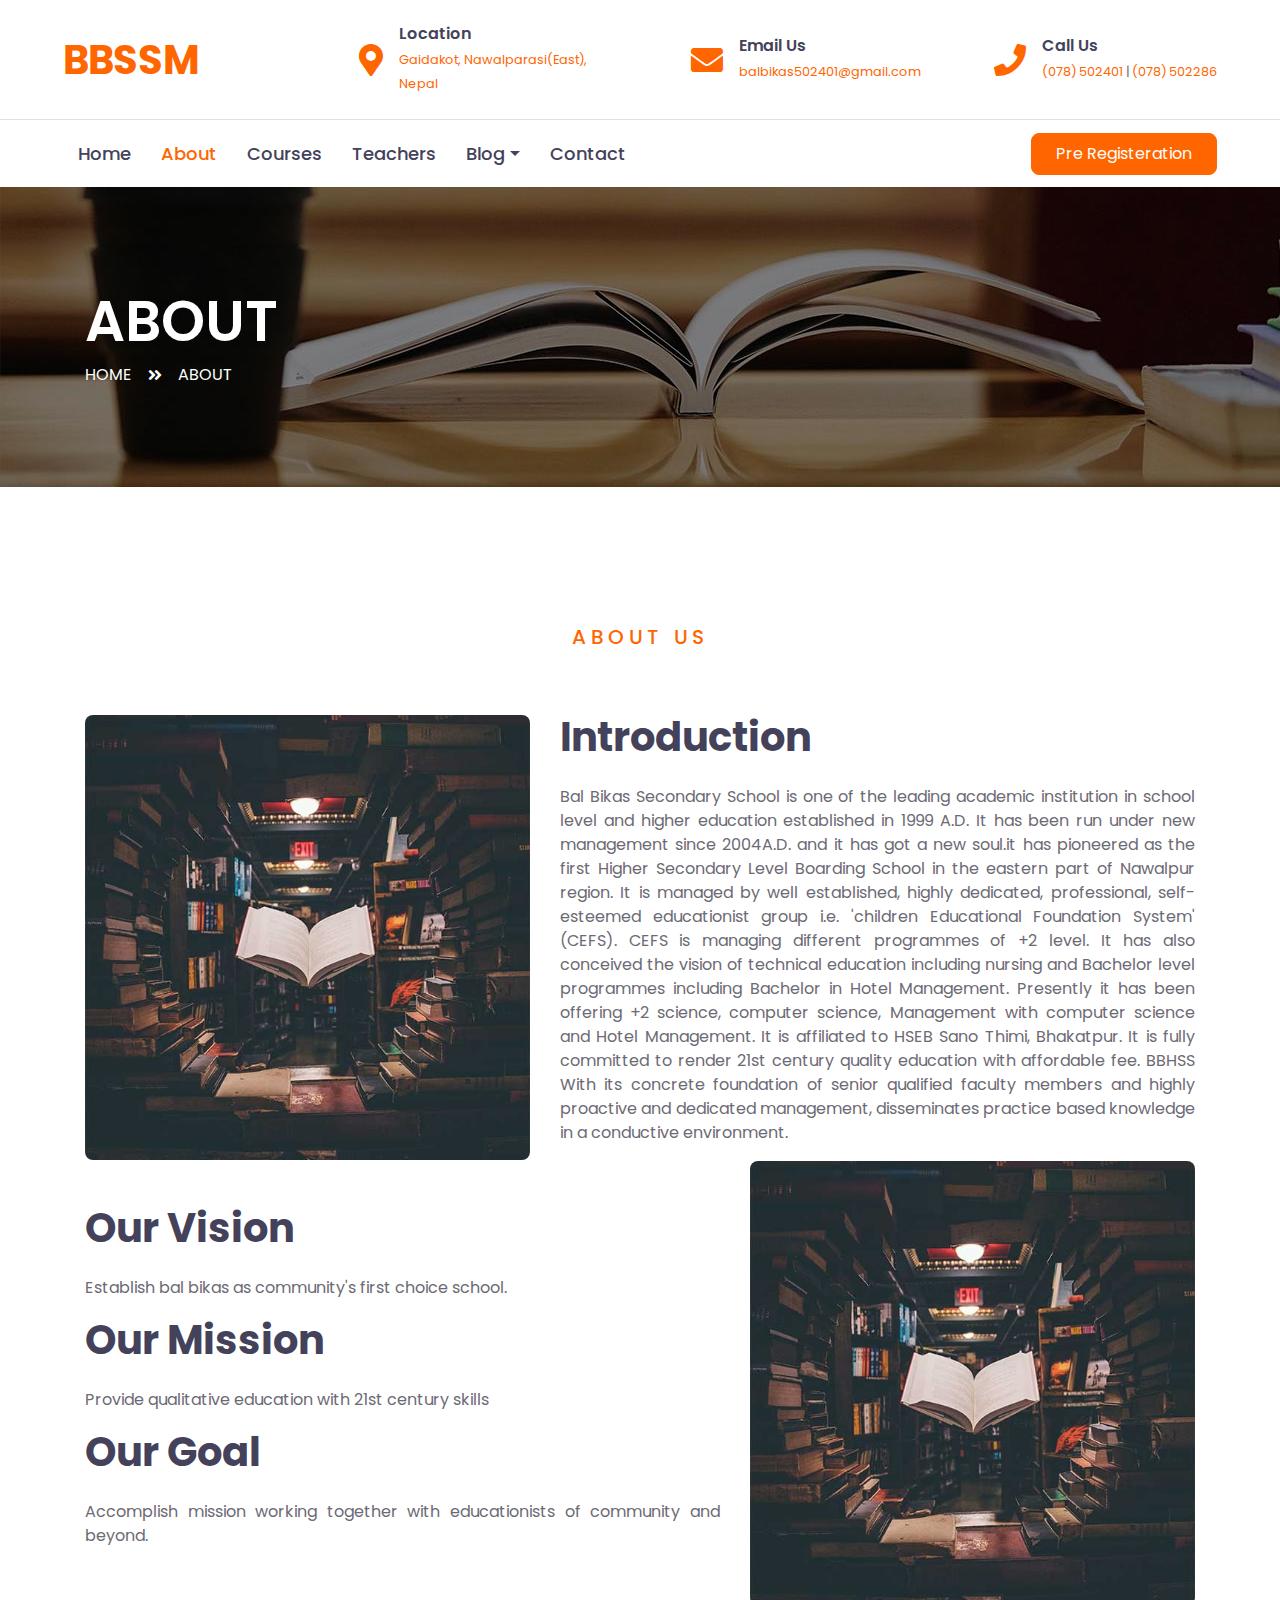
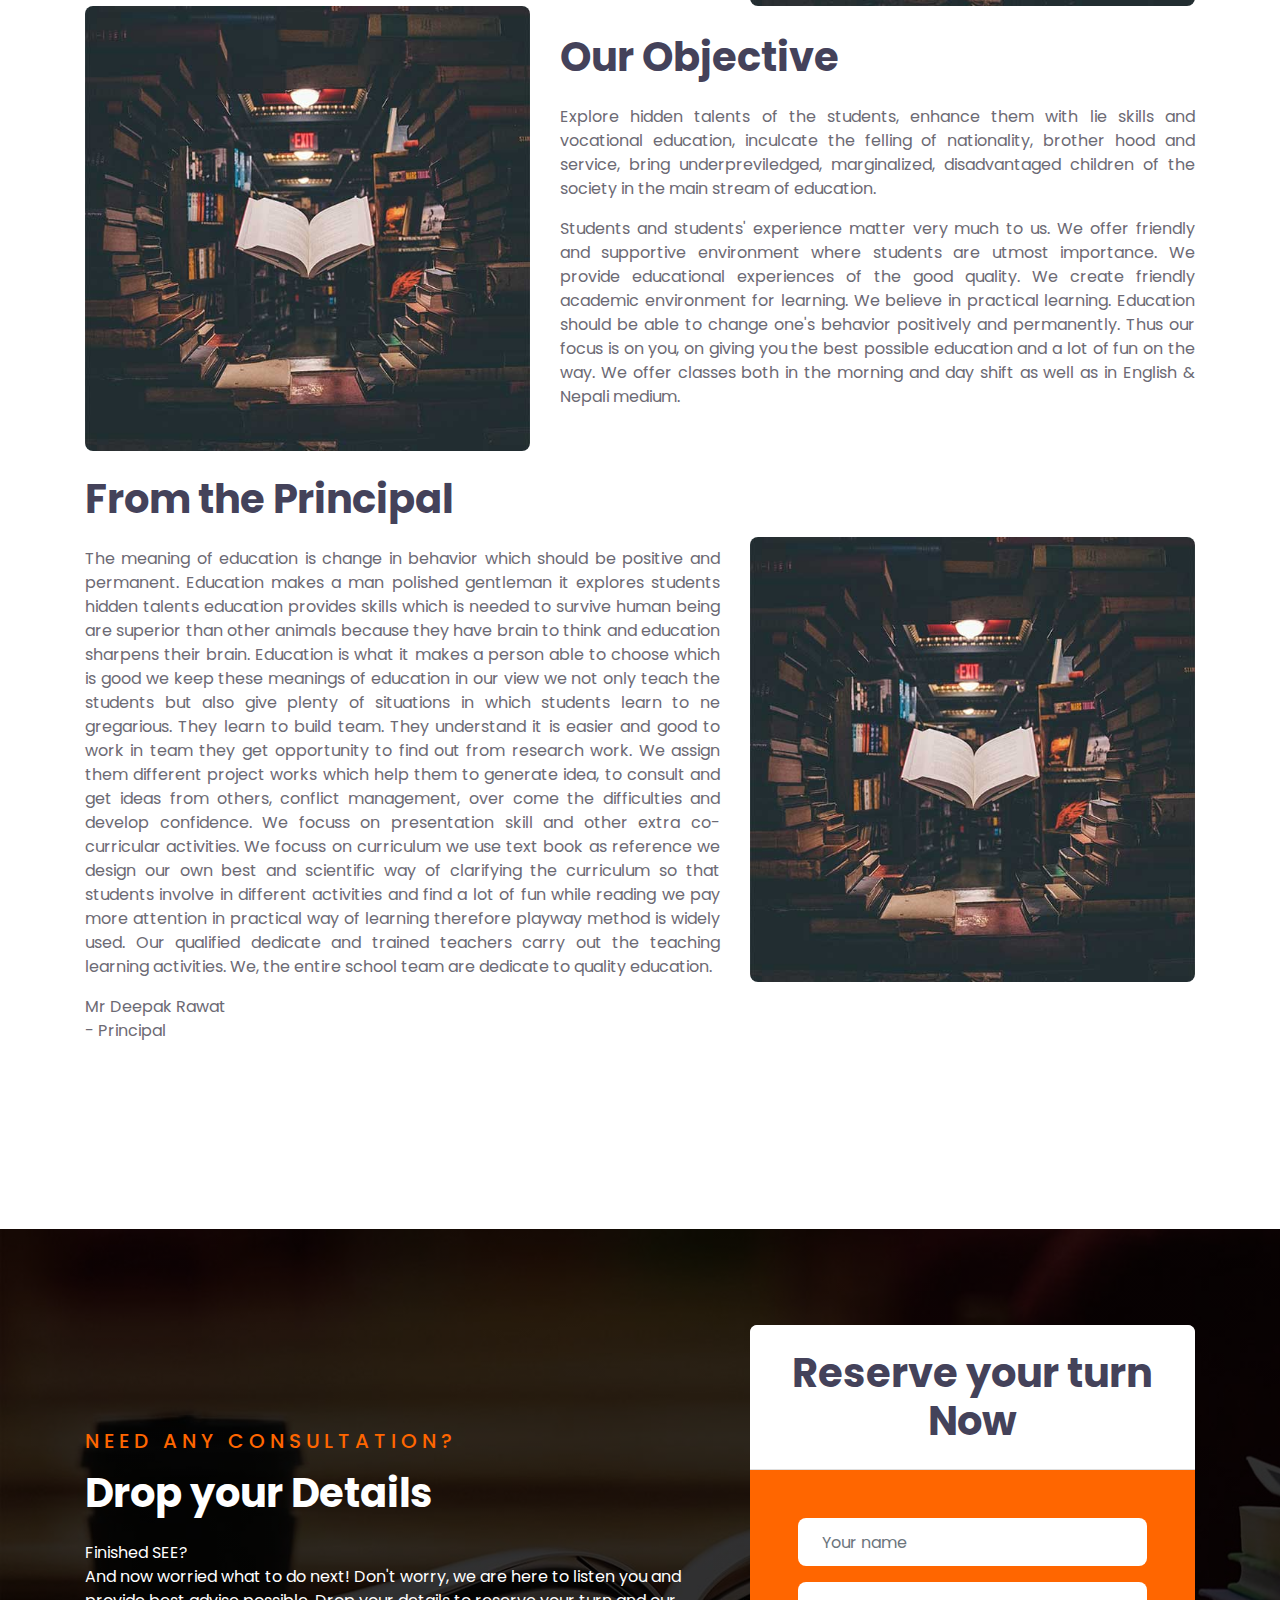
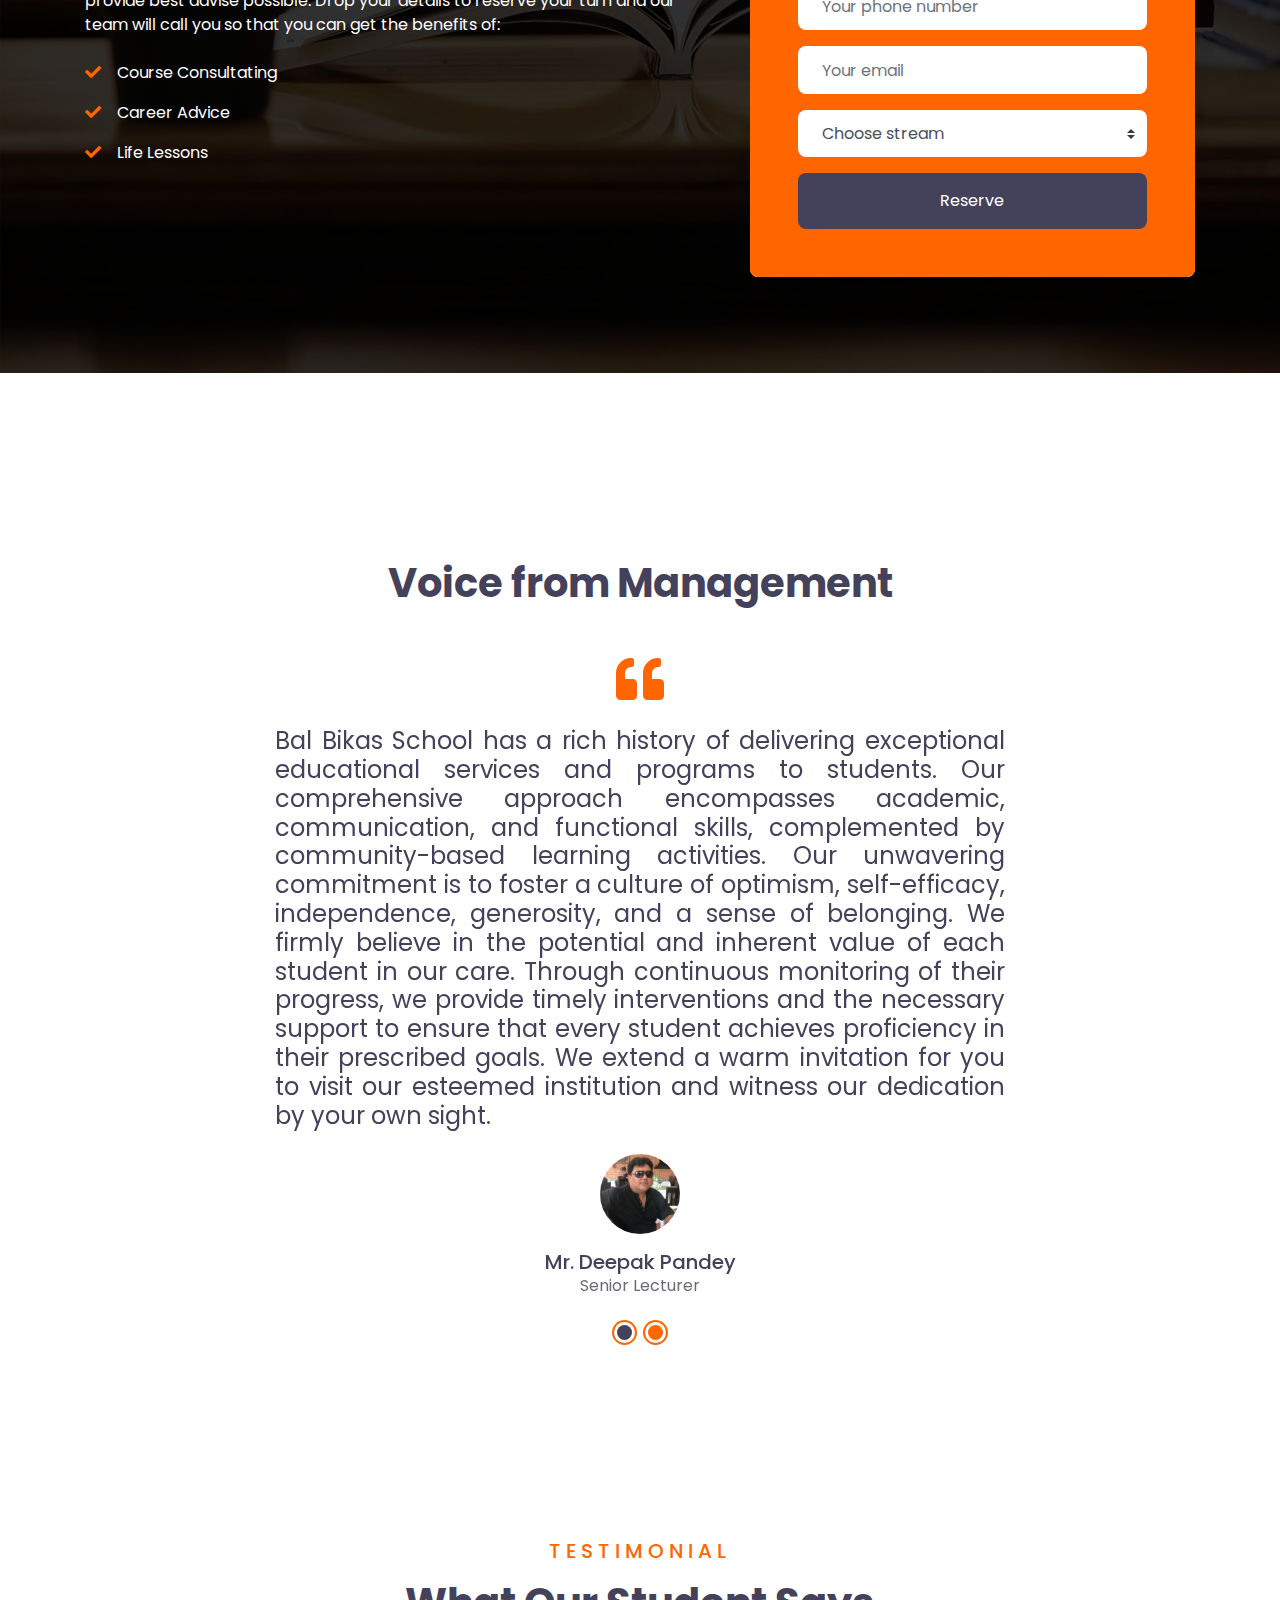
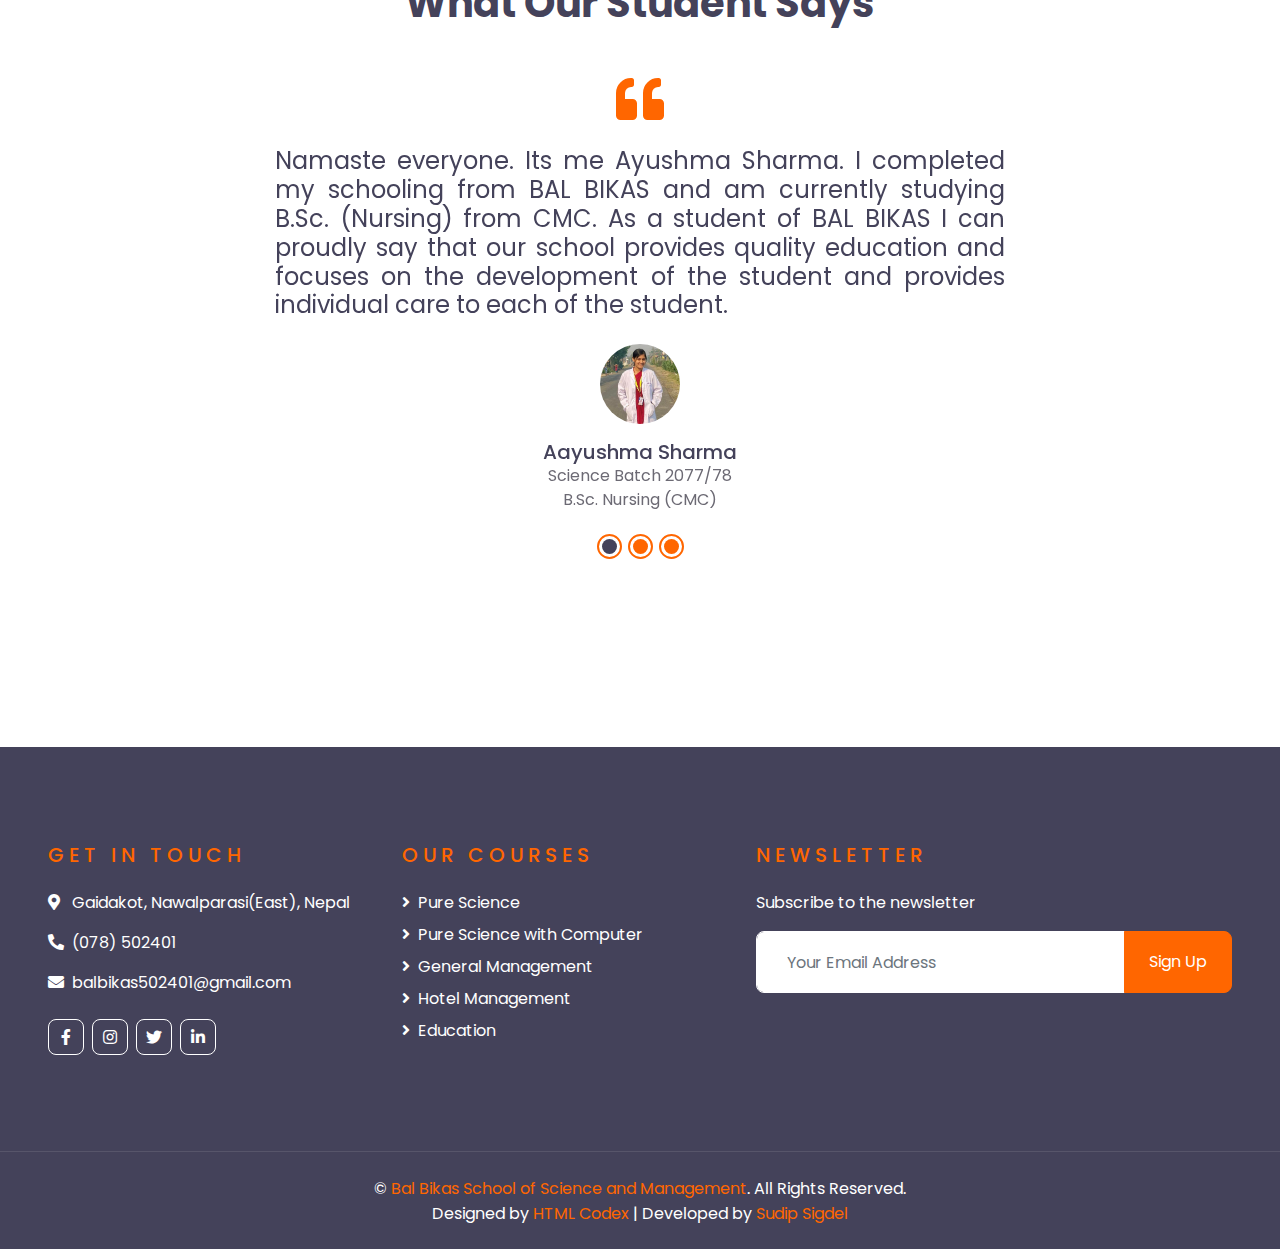
==== commit 785b2c67: "About Modified" ====
--- a/about.html
+++ b/about.html
@@ -66,7 +66,7 @@
                   href="https://goo.gl/maps/nCA576tmnGq1ZqMz9"
                   target="_blank"
                 >
-                  Gaindakot, Nawalparasi(East), Nepal
+                  Gaidakot, Nawalparasi(East), Nepal
                 </a></small
               >
             </div>
@@ -176,6 +176,13 @@
 
     <!-- About Start -->
     <div class="container-fluid py-5">
+      <h5
+        class="text-primary text-uppercase mb-3 text-center"
+        style="letter-spacing: 5px"
+      >
+        About Us
+      </h5>
+
       <div class="container py-5">
         <div class="row align-items-center">
           <div class="col-lg-5">
@@ -188,12 +195,6 @@
 
           <div class="col-lg-7">
             <div class="text-left mb-4">
-              <h5
-                class="text-primary text-uppercase mb-3"
-                style="letter-spacing: 5px"
-              >
-                About Us
-              </h5>
               <h1>Introduction</h1>
             </div>
 
@@ -204,8 +205,8 @@
               it has got a new soul.it has pioneered as the first Higher
               Secondary Level Boarding School in the eastern part of Nawalpur
               region. It is managed by well established, highly dedicated,
-              professional, self-esteemed educationist group i.e. ‘children
-              Educational Foundation System’ (CEFS). CEFS is managing different
+              professional, self-esteemed educationist group i.e. 'children
+              Educational Foundation System' (CEFS). CEFS is managing different
               programmes of +2 level. It has also conceived the vision of
               technical education including nursing and Bachelor level
               programmes including Bachelor in Hotel Management. Presently it
@@ -217,31 +218,19 @@
               proactive and dedicated management, disseminates practice based
               knowledge in a conductive environment.
             </p>
-
-            <p class="justify">
-              Students and students’ experience matter very much to us. We offer
-              friendly and supportive environment where students are utmost
-              importance. We provide educational experiences of the good
-              quality. We create friendly academic environment for learning. We
-              believe in practical learning. Education should be able to change
-              one’s behavior positively and permanently. Thus our focus is on
-              you, on giving you the best possible education and a lot of fun on
-              the way. We offer classes both in the morning and day shift as
-              well as in English & Nepali medium.
-            </p>
-          </div>
-
-          <!-- <div class="col-lg-7">
+          </div>
+        </div>
+
+        <div class="row-rev align-items-center">
+          <div class="col-lg-7">
             <div class="text-left mb-4">
               <h1>Our Vision</h1>
             </div>
 
             <p class="justify">
-              Establish bal bikas as community’s first choice school.
-            </p>
-          </div>
-
-          <div class="col-lg-7">
+              Establish bal bikas as community's first choice school.
+            </p>
+
             <div class="text-left mb-4">
               <h1>Our Mission</h1>
             </div>
@@ -249,9 +238,7 @@
             <p class="justify">
               Provide qualitative education with 21st century skills
             </p>
-          </div>
-
-          <div class="col-lg-7">
+
             <div class="text-left mb-4">
               <h1>Our Goal</h1>
             </div>
@@ -260,6 +247,24 @@
               Accomplish mission working together with educationists of
               community and beyond.
             </p>
+          </div>
+
+          <div class="col-lg-5">
+            <img
+              class="img-fluid rounded mb-4 mb-lg-0"
+              src="img/about.jpg"
+              alt=""
+            />
+          </div>
+        </div>
+
+        <div class="row align-items-center">
+          <div class="col-lg-5">
+            <img
+              class="img-fluid rounded mb-4 mb-lg-0"
+              src="img/about.jpg"
+              alt=""
+            />
           </div>
 
           <div class="col-lg-7">
@@ -274,8 +279,23 @@
               marginalized, disadvantaged children of the society in the main
               stream of education.
             </p>
-          </div>
-
+            <p class="justify">
+              Students and students' experience matter very much to us. We offer
+              friendly and supportive environment where students are utmost
+              importance. We provide educational experiences of the good
+              quality. We create friendly academic environment for learning. We
+              believe in practical learning. Education should be able to change
+              one's behavior positively and permanently. Thus our focus is on
+              you, on giving you the best possible education and a lot of fun on
+              the way. We offer classes both in the morning and day shift as
+              well as in English & Nepali medium.
+            </p>
+          </div>
+        </div>
+
+        <br />
+
+        <div class="row-rev align-items-center">
           <div class="col-lg-7">
             <div class="text-left mb-4">
               <h1>From the Principal</h1>
@@ -308,7 +328,15 @@
             <span>Mr Deepak Rawat</span>
             <br />
             <span>- Principal</span>
-          </div> -->
+          </div>
+
+          <div class="col-lg-5">
+            <img
+              class="img-fluid rounded mb-4 mb-lg-0"
+              src="img/about.jpg"
+              alt=""
+            />
+          </div>
         </div>
       </div>
     </div>
@@ -514,33 +542,29 @@
 
               <div class="text-center">
                 <i class="fa fa-3x fa-quote-left text-primary mb-4"></i>
-                <h4 class="font-weight-normal mb-4">
-                  Dolor eirmod diam stet kasd sed. Aliqu rebum est eos. Rebum
-                  elitr dolore et eos labore, stet justo sed est sed. Diam sed
-                  sed dolor stet amet eirmod eos labore diam
-                </h4>
+                <h4 class="font-weight-normal mb-4">Voice 2</h4>
                 <img
                   class="img-fluid mx-auto mb-3"
                   src="img/testimonial-2.jpg"
                   alt=""
                 />
-                <h5 class="m-0">Client Name</h5>
-                <span>Profession</span>
+                <h5 class="m-0">Student Name</h5>
+                <span>Batch</span>
+                <br />
+                <span>Current Status</span>
               </div>
               <div class="text-center">
                 <i class="fa fa-3x fa-quote-left text-primary mb-4"></i>
-                <h4 class="font-weight-normal mb-4">
-                  Dolor eirmod diam stet kasd sed. Aliqu rebum est eos. Rebum
-                  elitr dolore et eos labore, stet justo sed est sed. Diam sed
-                  sed dolor stet amet eirmod eos labore diam
-                </h4>
+                <h4 class="font-weight-normal mb-4">Voice 3</h4>
                 <img
                   class="img-fluid mx-auto mb-3"
                   src="img/testimonial-3.jpg"
                   alt=""
                 />
-                <h5 class="m-0">Client Name</h5>
-                <span>Profession</span>
+                <h5 class="m-0">Student Name</h5>
+                <span>Batch</span>
+                <br />
+                <span>Current Status</span>
               </div>
             </div>
           </div>
@@ -571,7 +595,7 @@
                   href="https://goo.gl/maps/nCA576tmnGq1ZqMz9"
                   target="_blank"
                 >
-                  Gaindakot, Nawalparasi(East), Nepal
+                  Gaidakot, Nawalparasi(East), Nepal
                 </a>
               </p>
               <p>
--- a/css/style.css
+++ b/css/style.css
@@ -686,6 +686,13 @@
 .row {
   display: flex;
   flex-wrap: wrap;
+  margin-right: -15px;
+  margin-left: -15px;
+}
+
+.row-rev {
+  display: flex;
+  flex-wrap: wrap-reverse;
   margin-right: -15px;
   margin-left: -15px;
 }
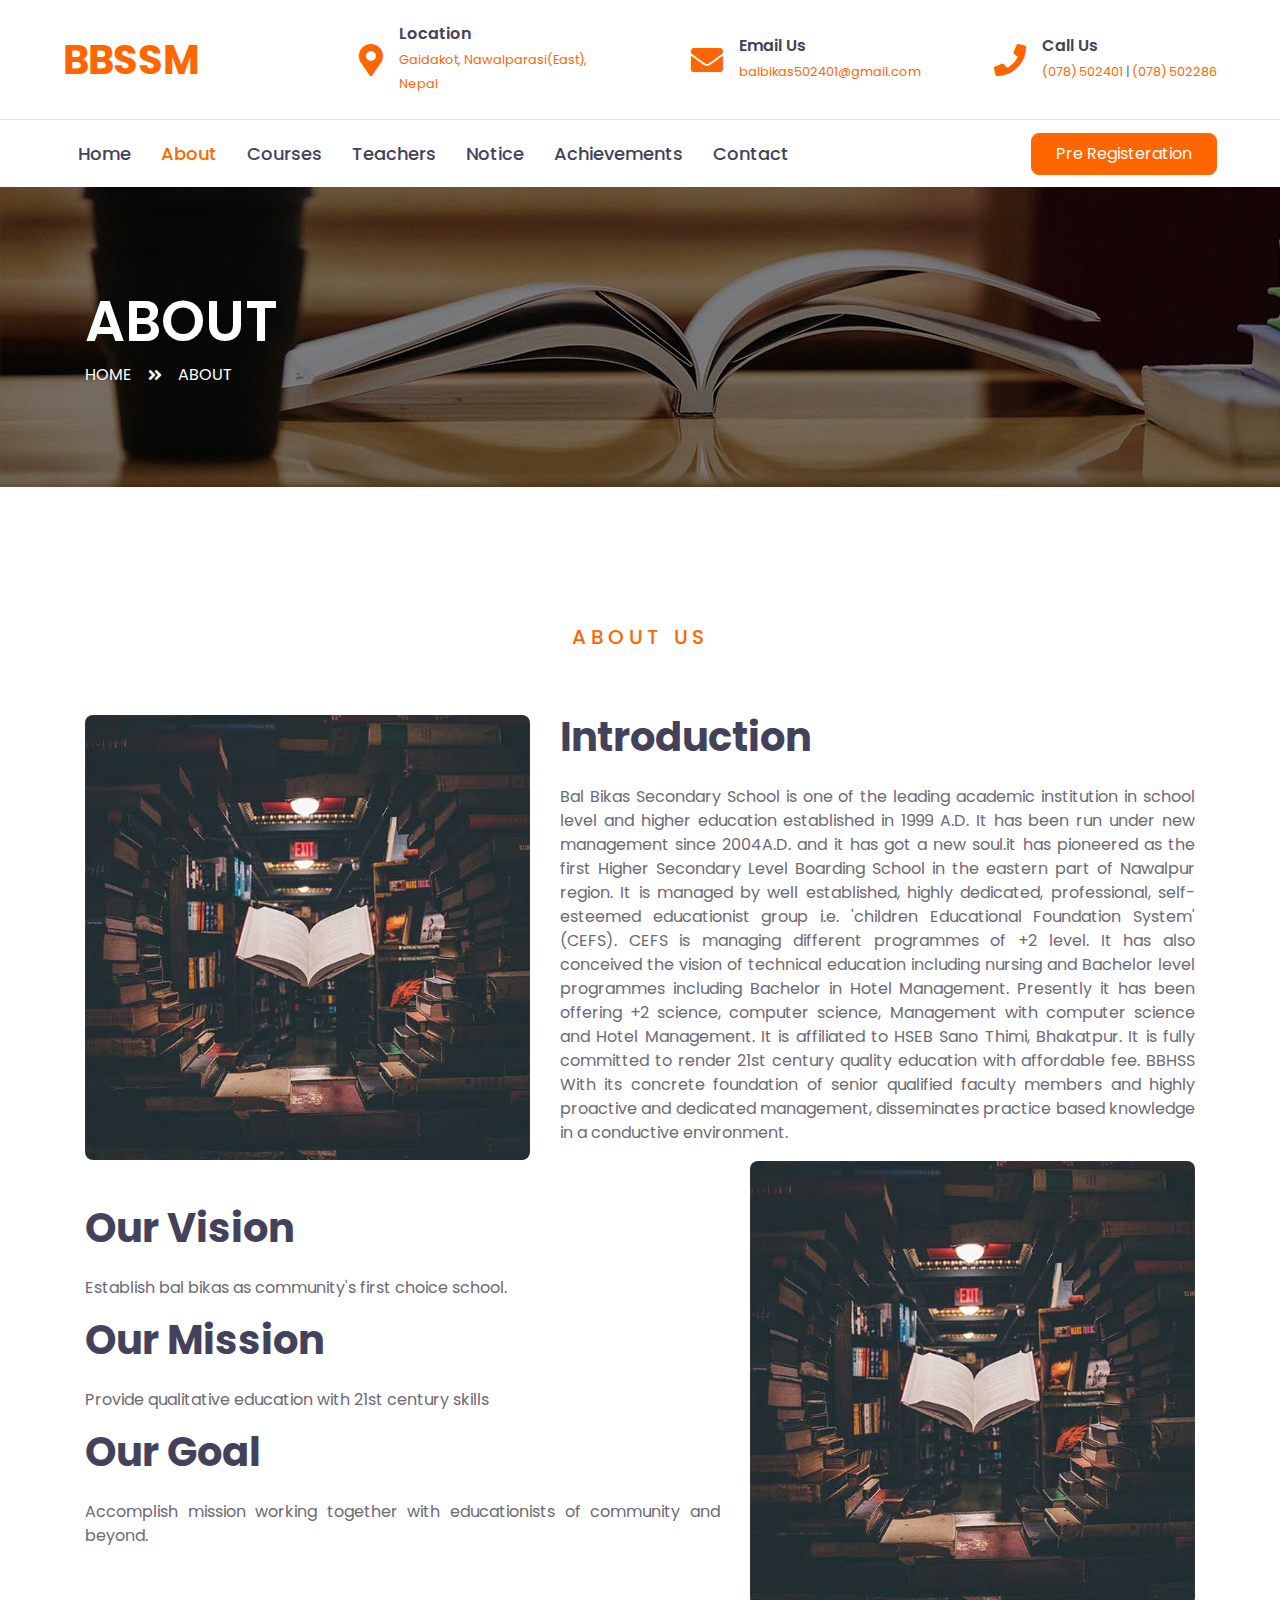
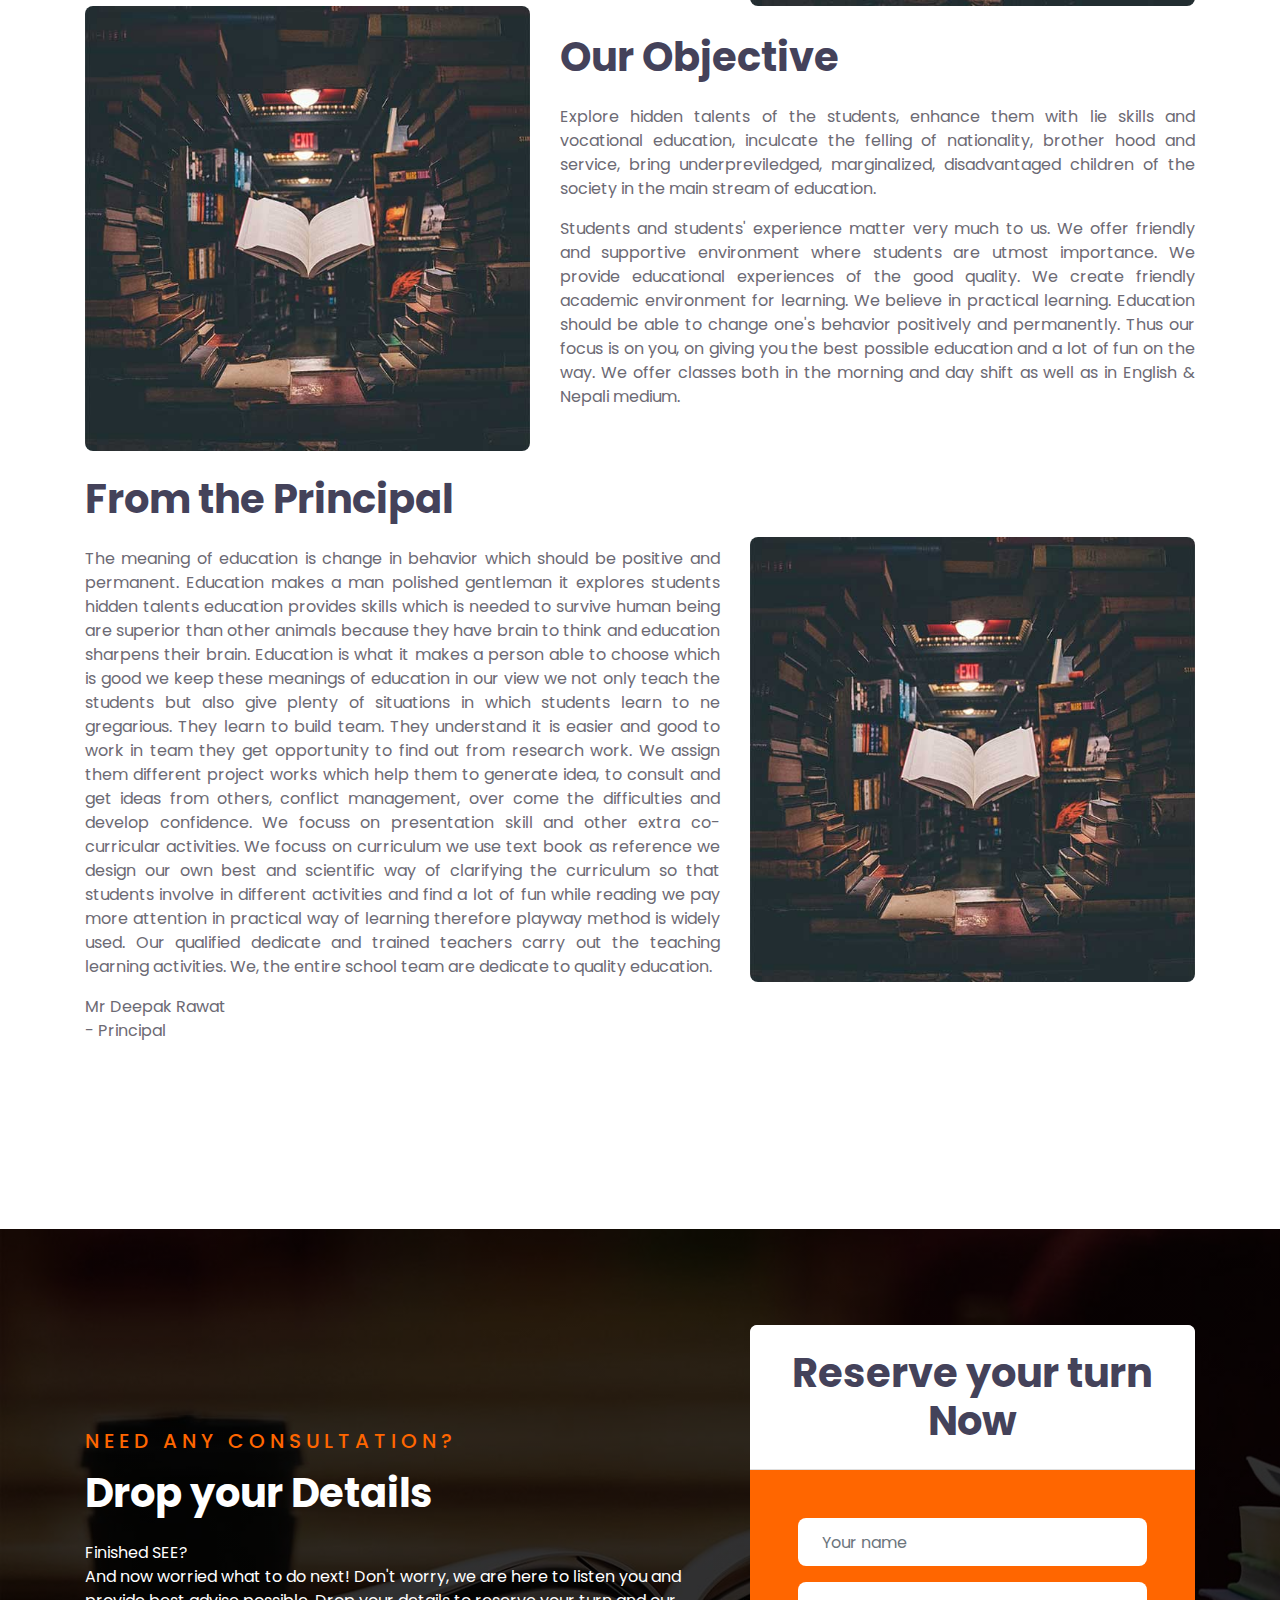
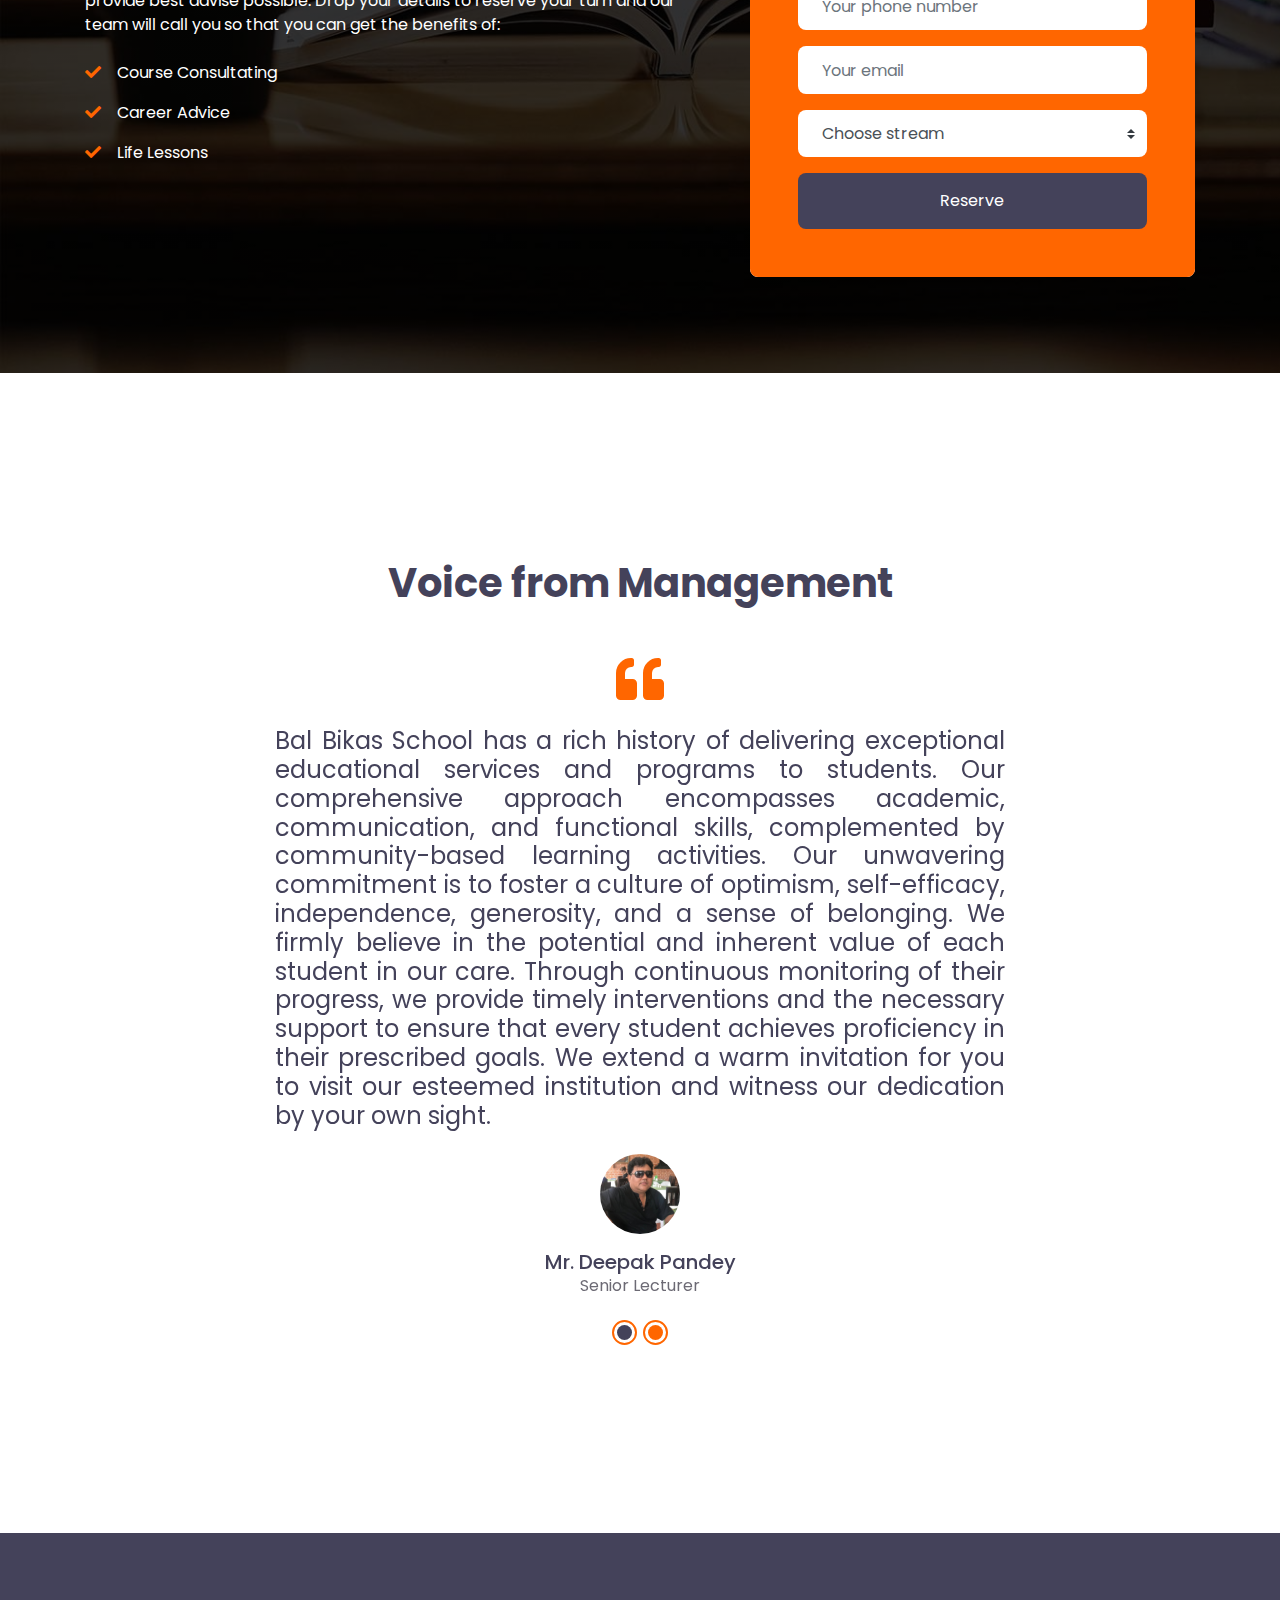
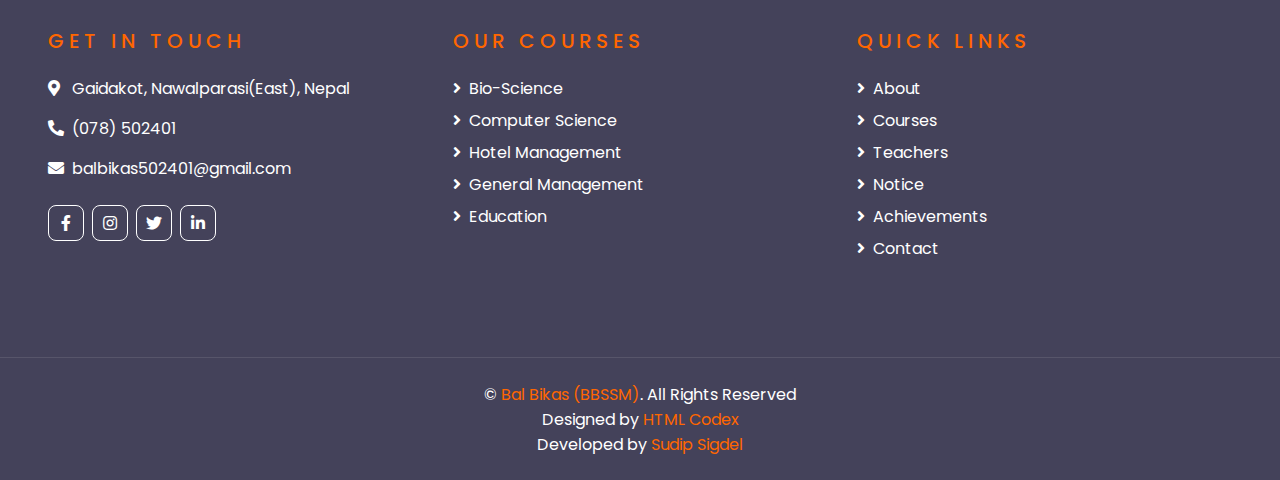
==== commit 9fc885fe: "Almost Completed" ====
--- a/about.html
+++ b/about.html
@@ -128,23 +128,15 @@
                 <a href="about.html" class="nav-item nav-link active">About</a>
                 <a href="course.html" class="nav-item nav-link">Courses</a>
                 <a href="teacher.html" class="nav-item nav-link">Teachers</a>
-                <div class="nav-item dropdown">
-                  <a
-                    href="#"
-                    class="nav-link dropdown-toggle"
-                    data-toggle="dropdown"
-                    >Blog</a
-                  >
-                  <div class="dropdown-menu rounded-0 m-0">
-                    <a href="blog.html" class="dropdown-item">Blog List</a>
-                    <a href="single.html" class="dropdown-item">Blog Detail</a>
-                  </div>
-                </div>
+                <a href="notice.html" class="nav-item nav-link">Notice</a>
+                <a href="achievements.html" class="nav-item nav-link"
+                  >Achievements</a
+                >
                 <a href="contact.html" class="nav-item nav-link">Contact</a>
               </div>
               <a
                 class="btn btn-primary py-2 px-4 ml-auto d-none d-lg-block"
-                href=""
+                href="pre-register.html"
                 >Pre Registeration</a
               >
             </div>
@@ -504,173 +496,119 @@
     </div>
     <!-- Testimonial End -->
 
-    <!-- Testimonial Start -->
-    <div class="container-fluid py-5">
-      <div class="container py-5">
-        <div class="text-center mb-5">
-          <h5
-            class="text-primary text-uppercase mb-3"
-            style="letter-spacing: 5px"
-          >
-            Testimonial
-          </h5>
-          <h1>What Our Student Says</h1>
-        </div>
-        <div class="row justify-content-center">
-          <div class="col-lg-8">
-            <div class="owl-carousel testimonial-carousel">
-              <div class="text-center">
-                <i class="fa fa-3x fa-quote-left text-primary mb-4"></i>
-                <h4 class="font-weight-normal mb-4 justify">
-                  Namaste everyone. Its me Ayushma Sharma. I completed my
-                  schooling from BAL BIKAS and am currently studying B.Sc.
-                  (Nursing) from CMC. As a student of BAL BIKAS I can proudly
-                  say that our school provides quality education and focuses on
-                  the development of the student and provides individual care to
-                  each of the student.
-                </h4>
-                <img
-                  class="img-fluid mx-auto mb-3"
-                  src="img/testimonial-1.jpg"
-                  alt=""
-                />
-                <h5 class="m-0">Aayushma Sharma</h5>
-                <span>Science Batch 2077/78</span>
-                <br />
-                <span>B.Sc. Nursing (CMC)</span>
-              </div>
-
-              <div class="text-center">
-                <i class="fa fa-3x fa-quote-left text-primary mb-4"></i>
-                <h4 class="font-weight-normal mb-4">Voice 2</h4>
-                <img
-                  class="img-fluid mx-auto mb-3"
-                  src="img/testimonial-2.jpg"
-                  alt=""
-                />
-                <h5 class="m-0">Student Name</h5>
-                <span>Batch</span>
-                <br />
-                <span>Current Status</span>
-              </div>
-              <div class="text-center">
-                <i class="fa fa-3x fa-quote-left text-primary mb-4"></i>
-                <h4 class="font-weight-normal mb-4">Voice 3</h4>
-                <img
-                  class="img-fluid mx-auto mb-3"
-                  src="img/testimonial-3.jpg"
-                  alt=""
-                />
-                <h5 class="m-0">Student Name</h5>
-                <span>Batch</span>
-                <br />
-                <span>Current Status</span>
-              </div>
-            </div>
-          </div>
-        </div>
-      </div>
-    </div>
-    <!-- Testimonial End -->
-
     <!-- Footer Start -->
     <div
       class="container-fluid bg-dark text-white py-5 px-sm-3 px-lg-5"
       style="margin-top: 90px"
     >
       <div class="row pt-5">
-        <div class="col-lg-7 col-md-12">
-          <div class="row">
-            <div class="col-md-6 mb-5">
-              <h5
-                class="text-primary text-uppercase mb-4"
-                style="letter-spacing: 5px"
-              >
-                Get In Touch
-              </h5>
-              <p>
-                <i class="fa fa-map-marker-alt mr-2"></i
-                ><a
-                  style="color: #fff"
-                  href="https://goo.gl/maps/nCA576tmnGq1ZqMz9"
-                  target="_blank"
-                >
-                  Gaidakot, Nawalparasi(East), Nepal
-                </a>
-              </p>
-              <p>
-                <i class="fa fa-phone-alt mr-2"></i
-                ><a style="color: #fff" href="tel:+97778502401">(078) 502401</a>
-              </p>
-              <p>
-                <i class="fa fa-envelope mr-2"></i
-                ><a style="color: #fff" href="mailto:balbikas502401@gmail.com"
-                  >balbikas502401@gmail.com</a
-                >
-              </p>
-              <div class="d-flex justify-content-start mt-4">
-                <a class="btn btn-outline-light btn-square mr-2" href="#"
-                  ><i class="fab fa-facebook-f"></i
-                ></a>
-                <a class="btn btn-outline-light btn-square mr-2" href="#"
-                  ><i class="fab fa-instagram"></i
-                ></a>
-                <a class="btn btn-outline-light btn-square mr-2" href="#"
-                  ><i class="fab fa-twitter"></i
-                ></a>
-                <a class="btn btn-outline-light btn-square mr-2" href="#"
-                  ><i class="fab fa-linkedin-in"></i
-                ></a>
-              </div>
-            </div>
-            <div class="col-md-6 mb-5">
-              <h5
-                class="text-primary text-uppercase mb-4"
-                style="letter-spacing: 5px"
-              >
-                Our Courses
-              </h5>
-              <div class="d-flex flex-column justify-content-start">
-                <a class="text-white mb-2" href="#"
-                  ><i class="fa fa-angle-right mr-2"></i>Pure Science</a
-                >
-                <a class="text-white mb-2" href="#"
-                  ><i class="fa fa-angle-right mr-2"></i>Pure Science with
-                  Computer</a
-                >
-                <a class="text-white mb-2" href="#"
-                  ><i class="fa fa-angle-right mr-2"></i>General Management</a
-                >
-                <a class="text-white mb-2" href="#"
-                  ><i class="fa fa-angle-right mr-2"></i>Hotel Management</a
-                >
-                <a class="text-white" href="#"
-                  ><i class="fa fa-angle-right mr-2"></i>Education</a
-                >
-              </div>
-            </div>
-          </div>
-        </div>
-        <div class="col-lg-5 col-md-12 mb-5">
+        <div class="col-lg-4 col-md-12 mb-5">
           <h5
             class="text-primary text-uppercase mb-4"
             style="letter-spacing: 5px"
           >
-            Newsletter
+            Get In Touch
           </h5>
-          <p>Subscribe to the newsletter</p>
-          <div class="w-100">
-            <div class="input-group">
-              <input
-                type="text"
-                class="form-control border-light"
-                style="padding: 30px"
-                placeholder="Your Email Address"
-              />
-              <div class="input-group-append">
-                <button class="btn btn-primary px-4">Sign Up</button>
-              </div>
-            </div>
+          <p>
+            <i class="fa fa-map-marker-alt mr-2"></i
+            ><a
+              style="color: #fff"
+              href="https://goo.gl/maps/nCA576tmnGq1ZqMz9"
+              target="_blank"
+            >
+              Gaidakot, Nawalparasi(East), Nepal
+            </a>
+          </p>
+          <p>
+            <i class="fa fa-phone-alt mr-2"></i
+            ><a style="color: #fff" href="tel:+97778502401">(078) 502401</a>
+          </p>
+          <p>
+            <i class="fa fa-envelope mr-2"></i
+            ><a style="color: #fff" href="mailto:balbikas502401@gmail.com"
+              >balbikas502401@gmail.com</a
+            >
+          </p>
+          <div class="d-flex justify-content-start mt-4">
+            <a
+              class="btn btn-outline-light btn-square mr-2"
+              href="https://www.facebook.com/BalBikasSchoolofScienceandManagement"
+              target="_blank"
+              ><i class="fab fa-facebook-f"></i
+            ></a>
+            <a
+              class="btn btn-outline-light btn-square mr-2"
+              href="https://www.facebook.com/BalBikasSchoolofScienceandManagement"
+              target="_blank"
+              ><i class="fab fa-instagram"></i
+            ></a>
+            <a
+              class="btn btn-outline-light btn-square mr-2"
+              href="https://www.facebook.com/BalBikasSchoolofScienceandManagement"
+              target="_blank"
+              ><i class="fab fa-twitter"></i
+            ></a>
+            <a
+              class="btn btn-outline-light btn-square mr-2"
+              href="https://www.facebook.com/BalBikasSchoolofScienceandManagement"
+              target="_blank"
+              ><i class="fab fa-linkedin-in"></i
+            ></a>
+          </div>
+        </div>
+
+        <div class="col-lg-4 col-md-12 mb-5">
+          <h5
+            class="text-primary text-uppercase mb-4"
+            style="letter-spacing: 5px"
+          >
+            Our Courses
+          </h5>
+          <div class="d-flex flex-column justify-content-start">
+            <a class="text-white mb-2" href="course.html#science"
+              ><i class="fa fa-angle-right mr-2"></i>Bio-Science</a
+            >
+            <a class="text-white mb-2" href="course.html#science"
+              ><i class="fa fa-angle-right mr-2"></i>Computer Science</a
+            >
+            <a class="text-white mb-2" href="course.html#management"
+              ><i class="fa fa-angle-right mr-2"></i>Hotel Management</a
+            >
+            <a class="text-white mb-2" href="course.html#management"
+              ><i class="fa fa-angle-right mr-2"></i>General Management</a
+            >
+            <a class="text-white" href="course.html#education"
+              ><i class="fa fa-angle-right mr-2"></i>Education</a
+            >
+          </div>
+        </div>
+
+        <div class="col-lg-4 col-md-12 mb-5">
+          <h5
+            class="text-primary text-uppercase mb-4"
+            style="letter-spacing: 5px"
+          >
+            Quick Links
+          </h5>
+          <div class="d-flex flex-column justify-content-start">
+            <a class="text-white mb-2" href="about.html"
+              ><i class="fa fa-angle-right mr-2"></i>About</a
+            >
+            <a class="text-white mb-2" href="course.html"
+              ><i class="fa fa-angle-right mr-2"></i>Courses</a
+            >
+            <a class="text-white mb-2" href="teacher.html"
+              ><i class="fa fa-angle-right mr-2"></i>Teachers</a
+            >
+            <a class="text-white mb-2" href="notice.html"
+              ><i class="fa fa-angle-right mr-2"></i>Notice</a
+            >
+            <a class="text-white mb-2" href="achievements.html"
+              ><i class="fa fa-angle-right mr-2"></i>Achievements</a
+            >
+            <a class="text-white" href="contact.html"
+              ><i class="fa fa-angle-right mr-2"></i>Contact</a
+            >
           </div>
         </div>
       </div>
@@ -684,11 +622,11 @@
         <div class="lg-6 text-center">
           <p class="m-0 text-white">
             <span class="align-middle">
-              &copy; <a href="#">Bal Bikas School of Science and Management</a>.
-              All Rights Reserved.
+              &copy; <a href="#">Bal Bikas (BBSSM)</a>. All Rights Reserved
               <br />
               Designed by
-              <a href="https://htmlcodex.com" target="_blank">HTML Codex</a> |
+              <a href="https://htmlcodex.com" target="_blank">HTML Codex</a>
+              <br />
               Developed by
               <a href="https://sudipsigdel.com.np" target="_blank"
                 >Sudip Sigdel</a
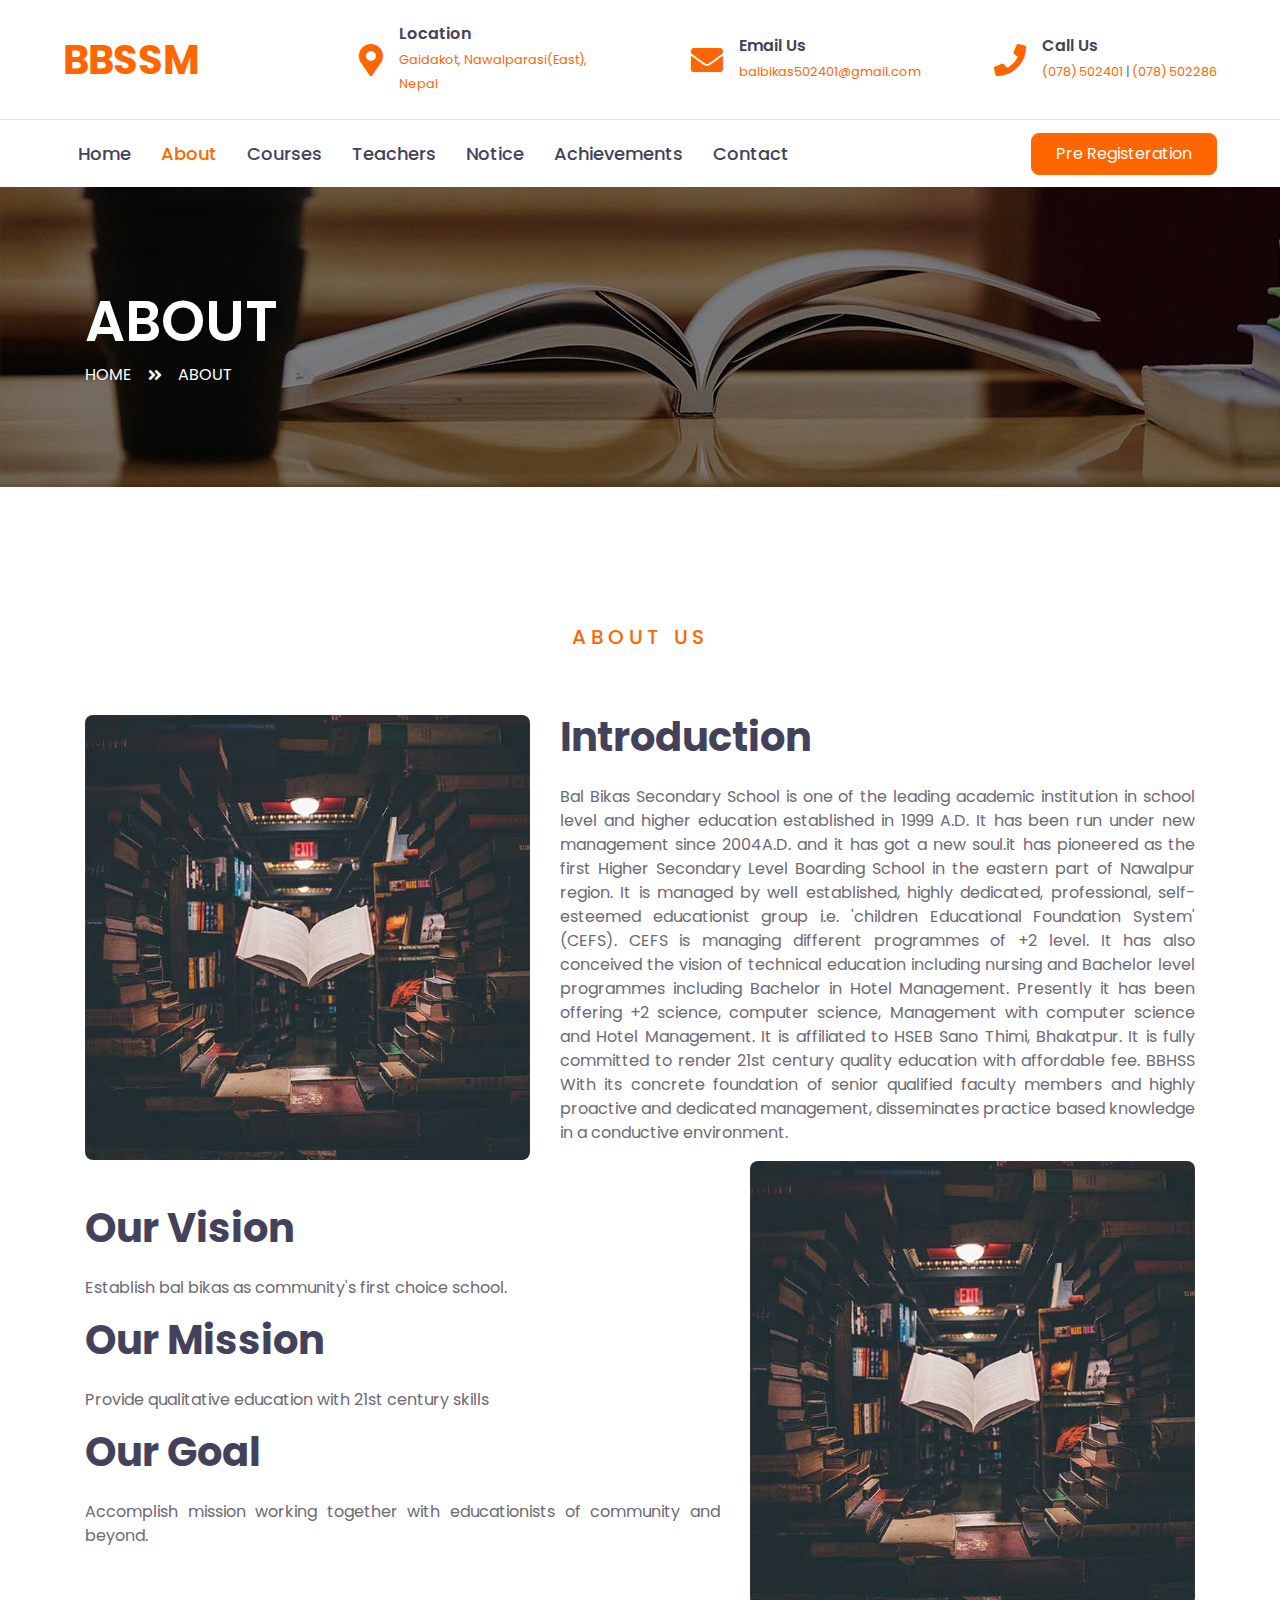
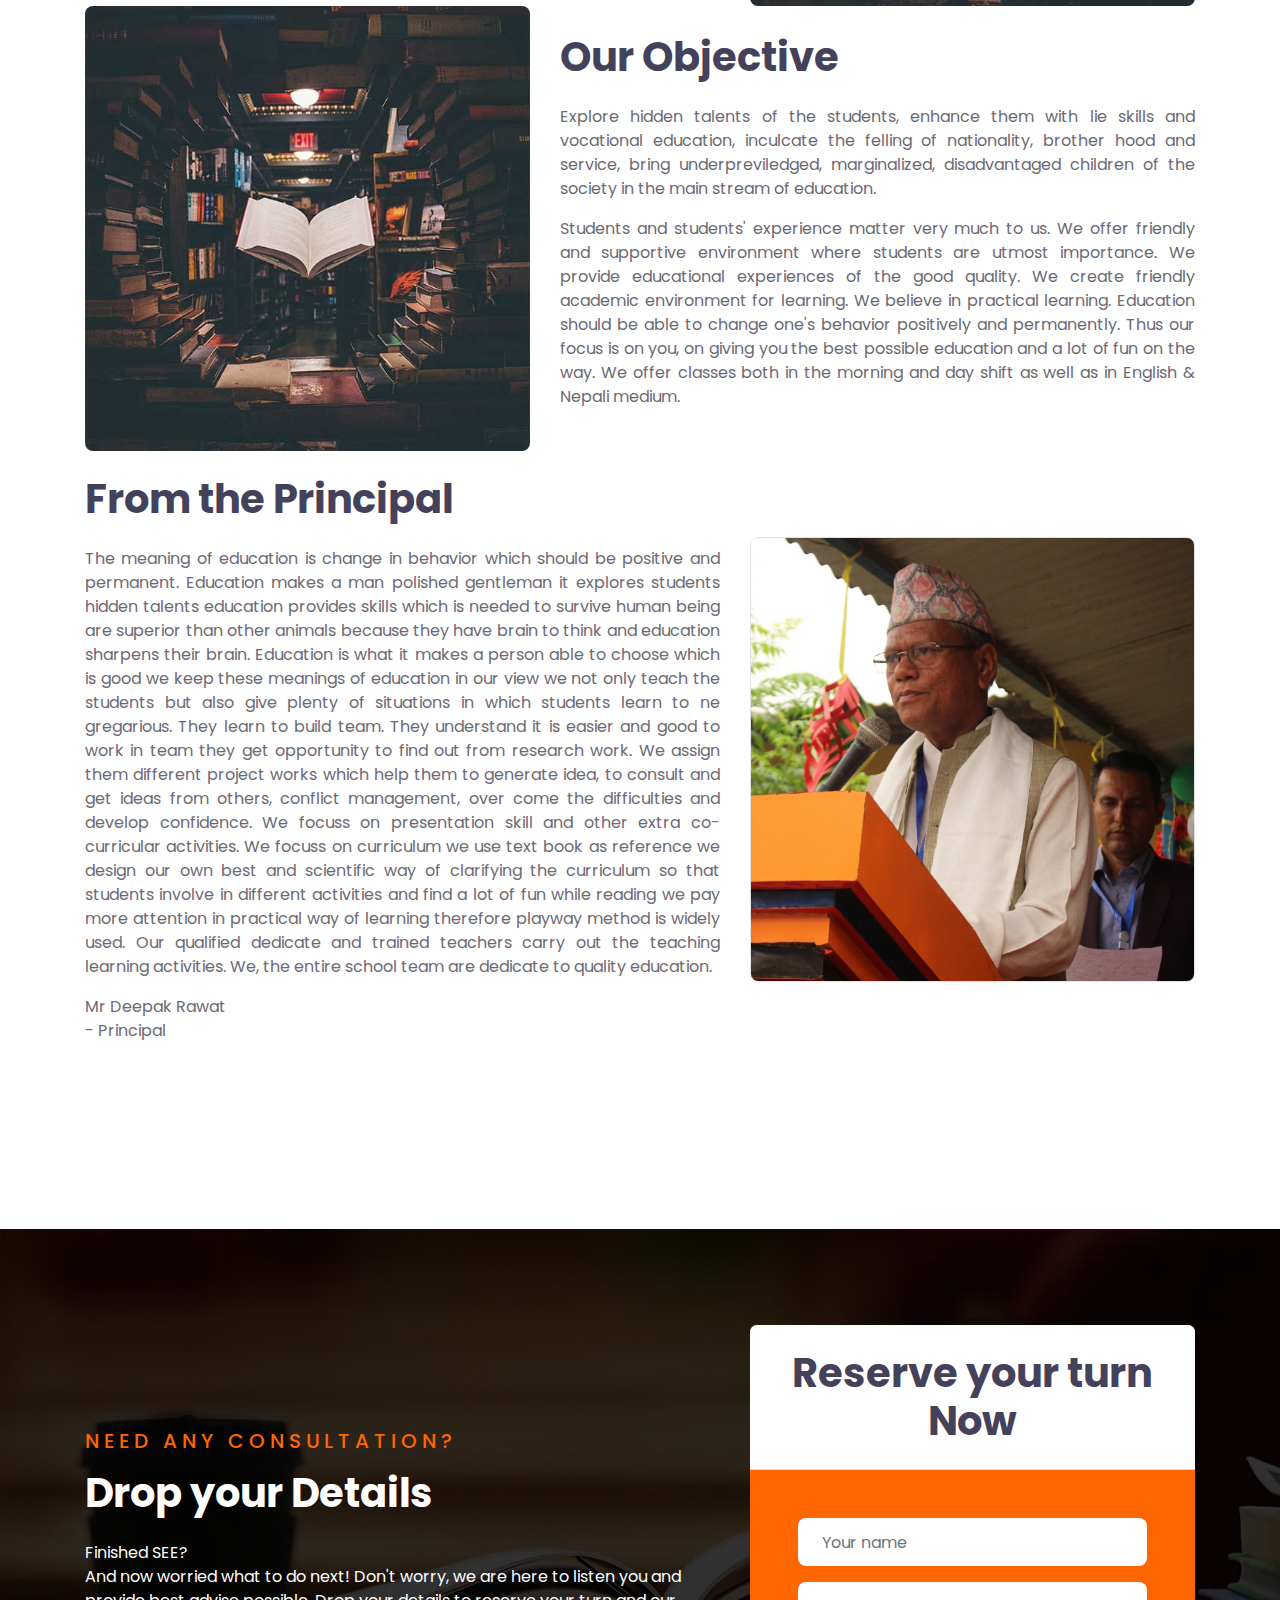
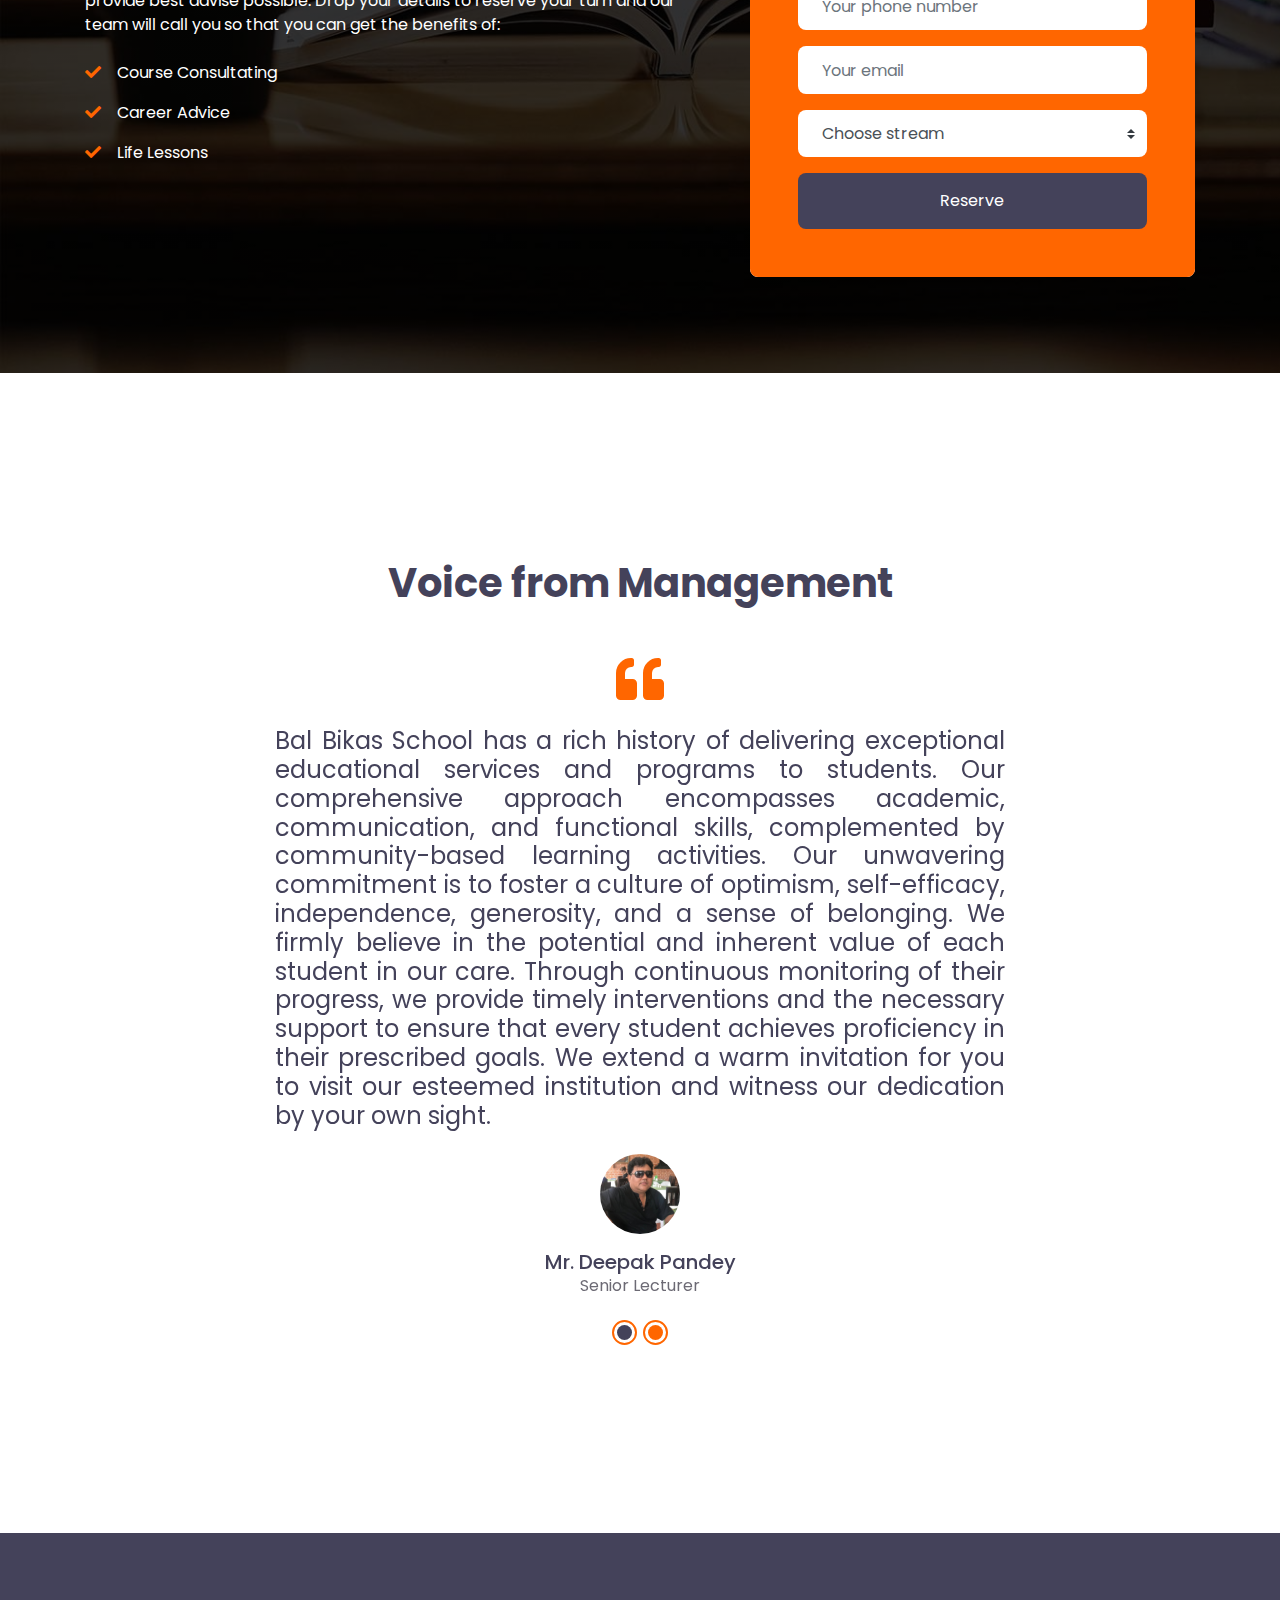
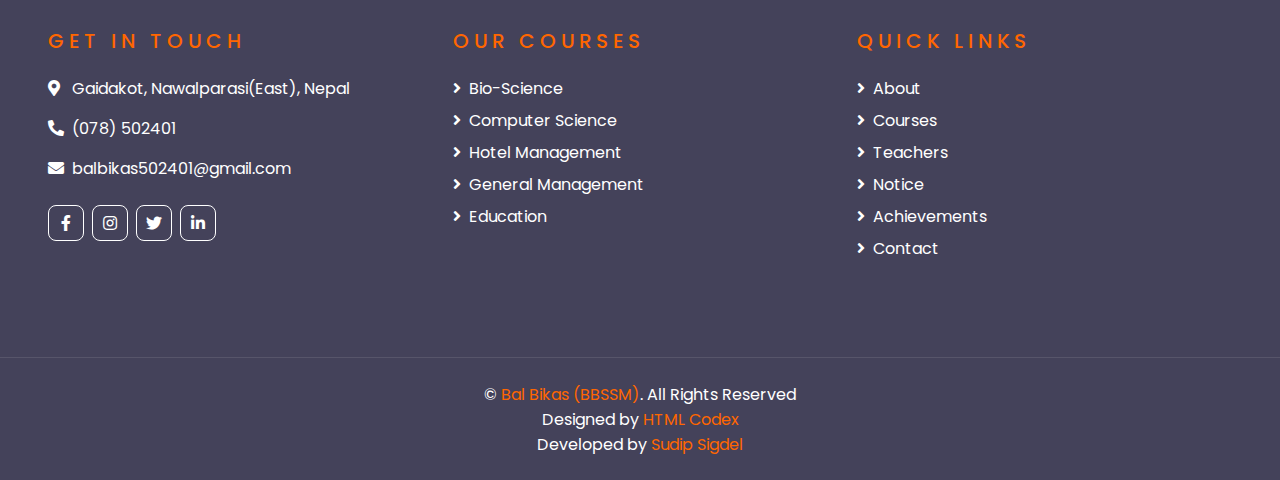
==== commit b094829f: "Name modified" ====
--- a/about.html
+++ b/about.html
@@ -324,8 +324,8 @@
 
           <div class="col-lg-5">
             <img
-              class="img-fluid rounded mb-4 mb-lg-0"
-              src="img/about.jpg"
+              class="img-fluid border rounded mb-4 mb-lg-0"
+              src="img/management-2.jpg"
               alt=""
             />
           </div>
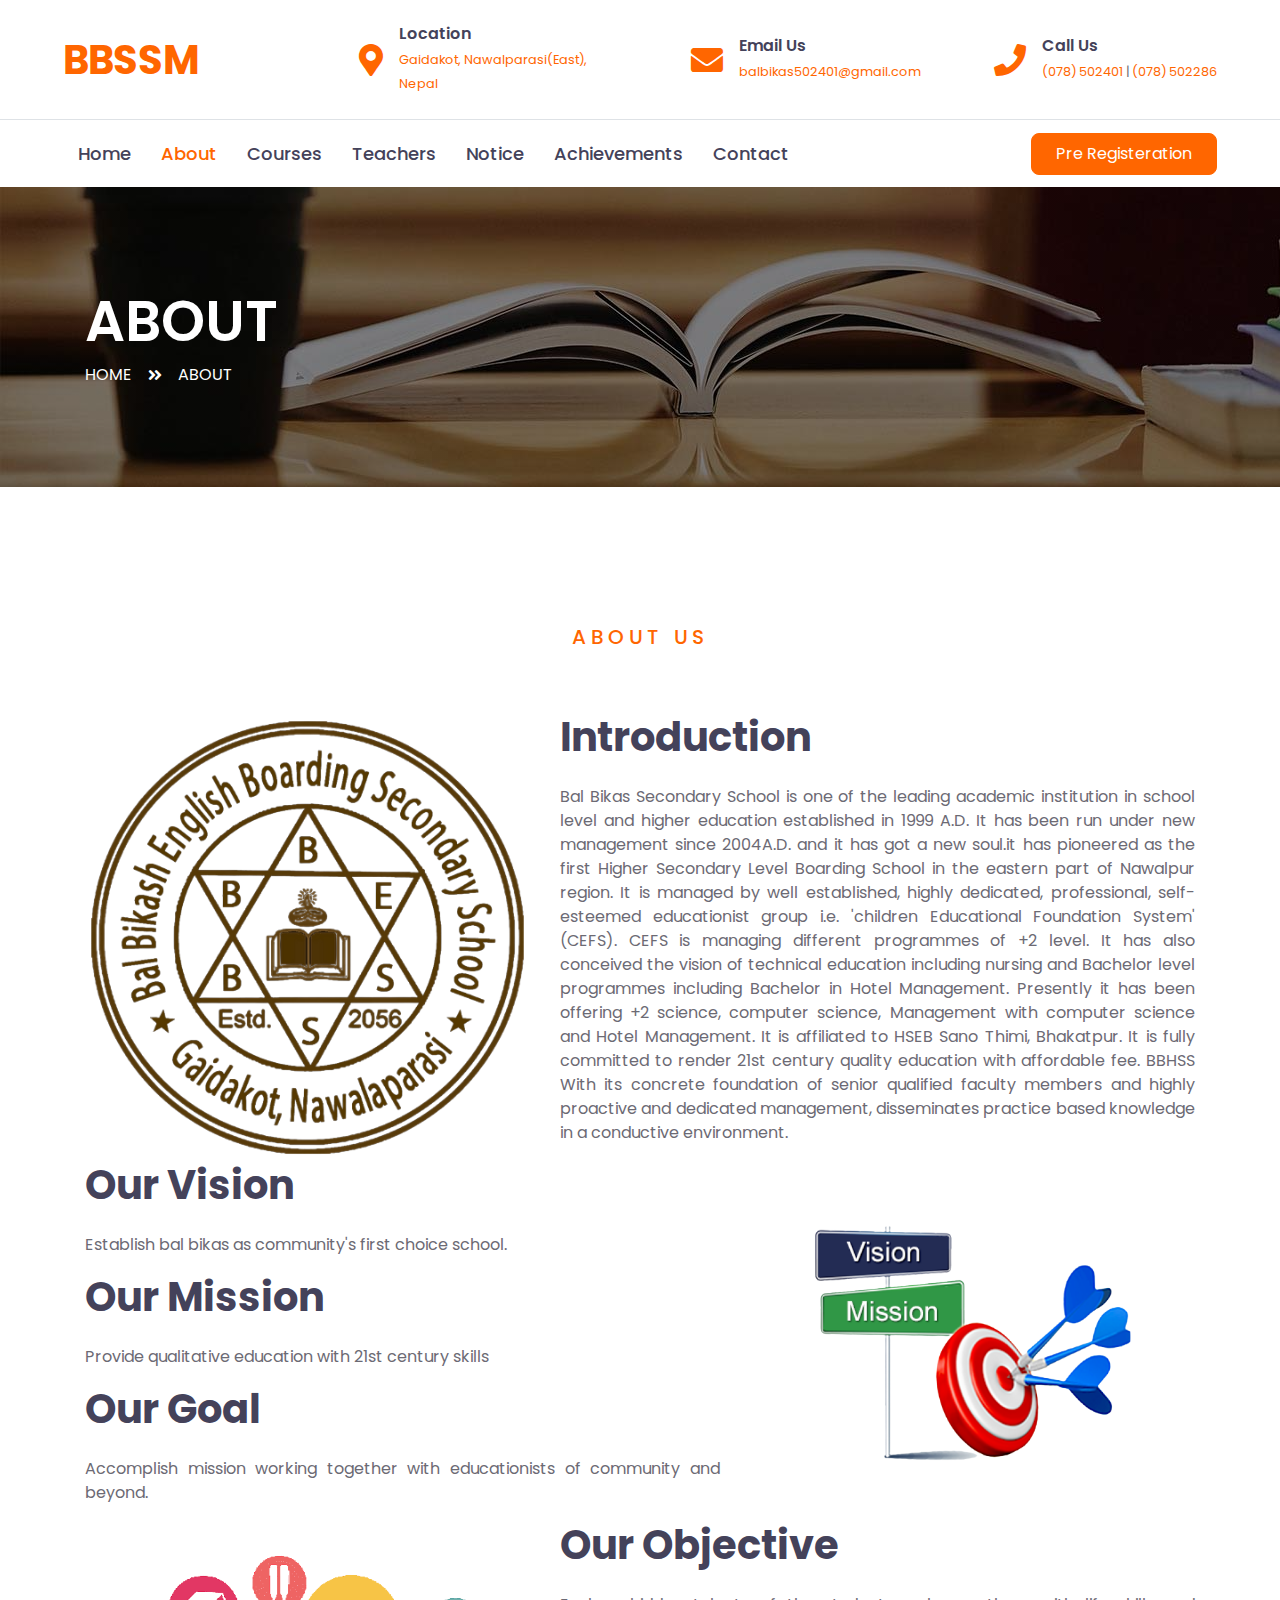
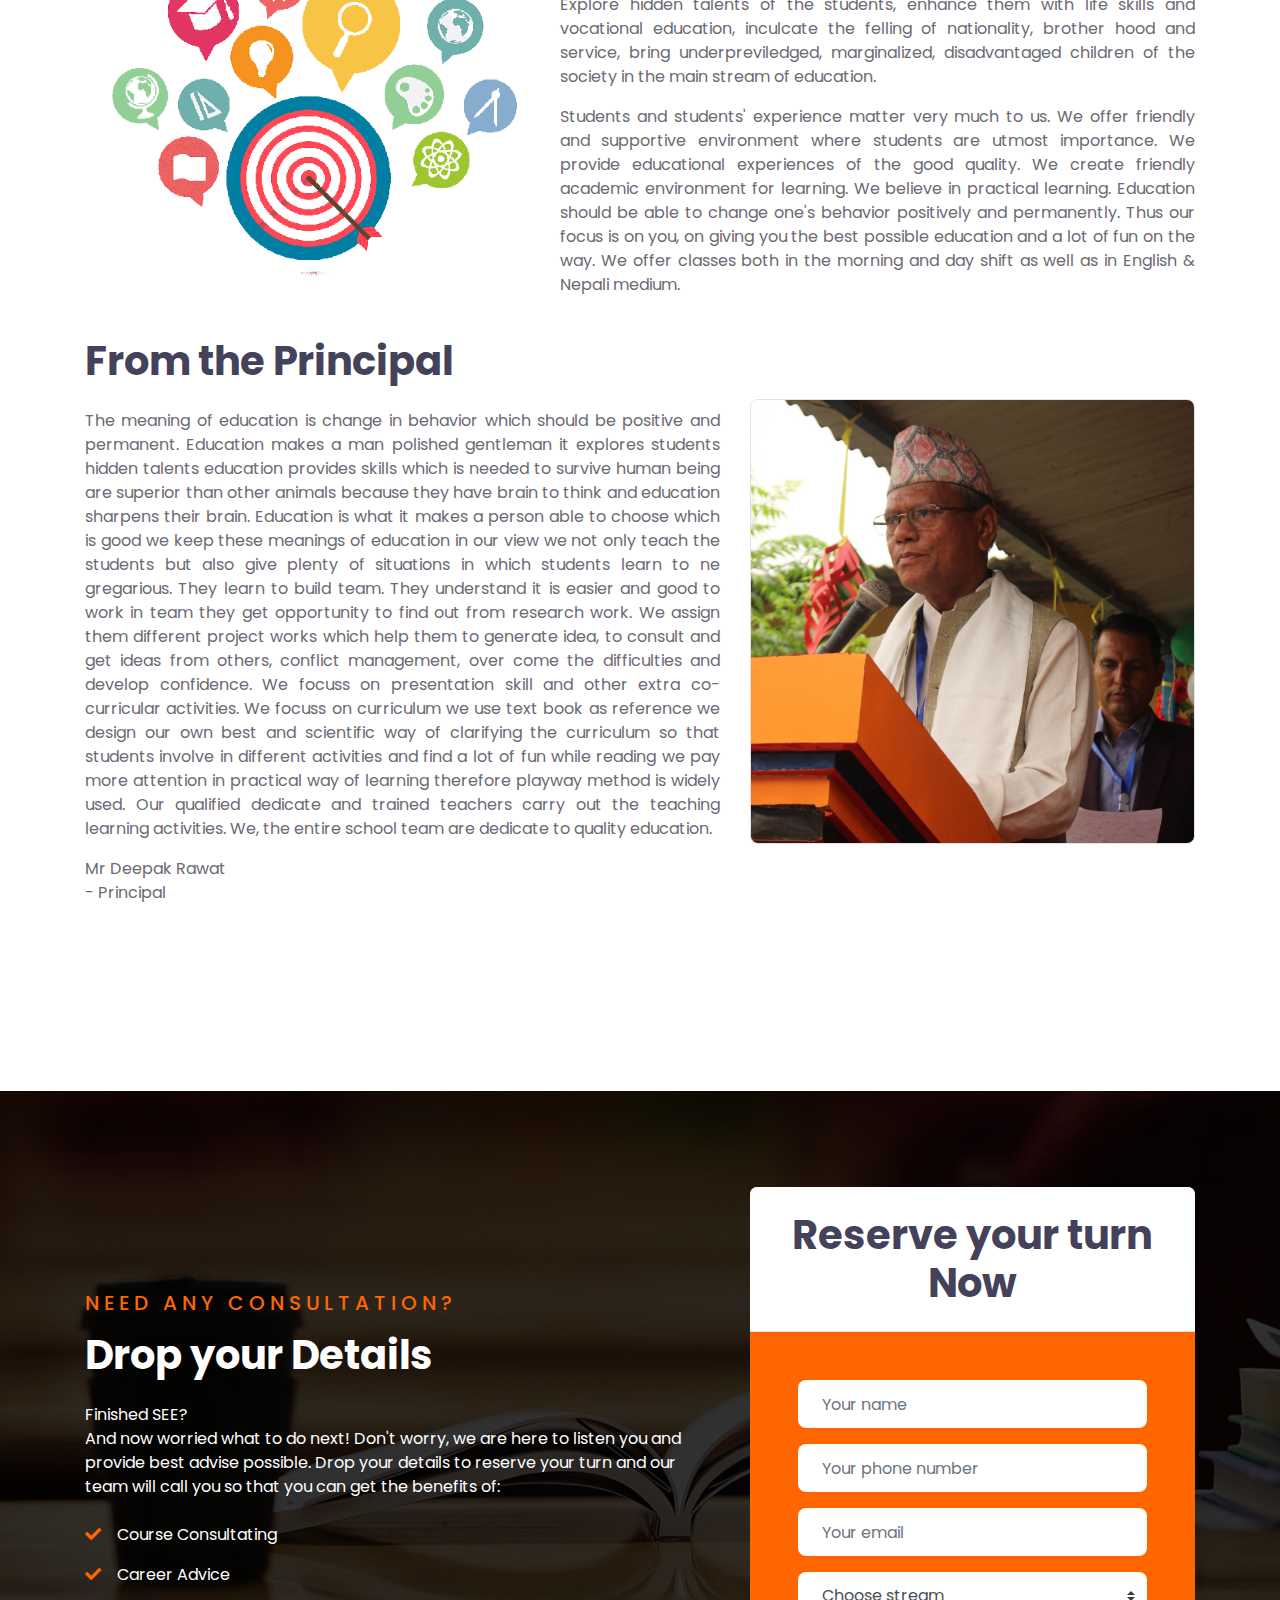
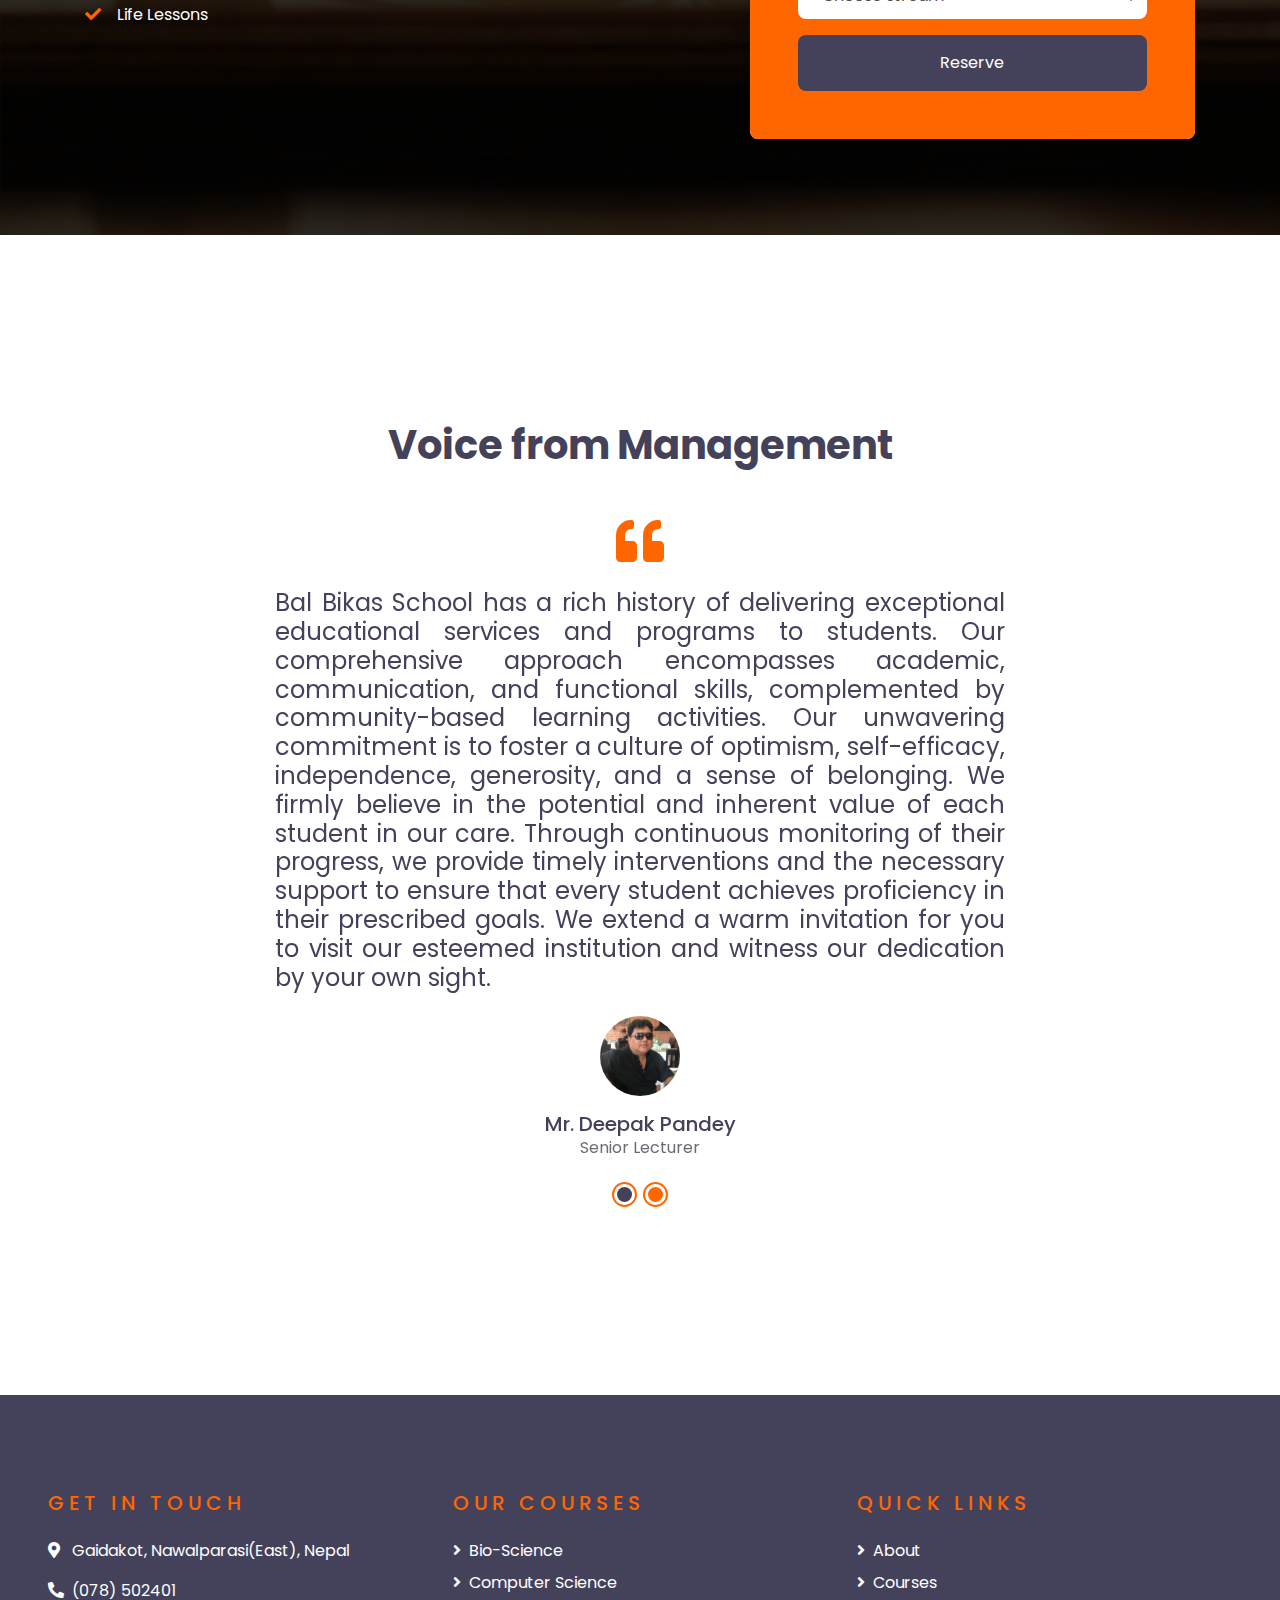
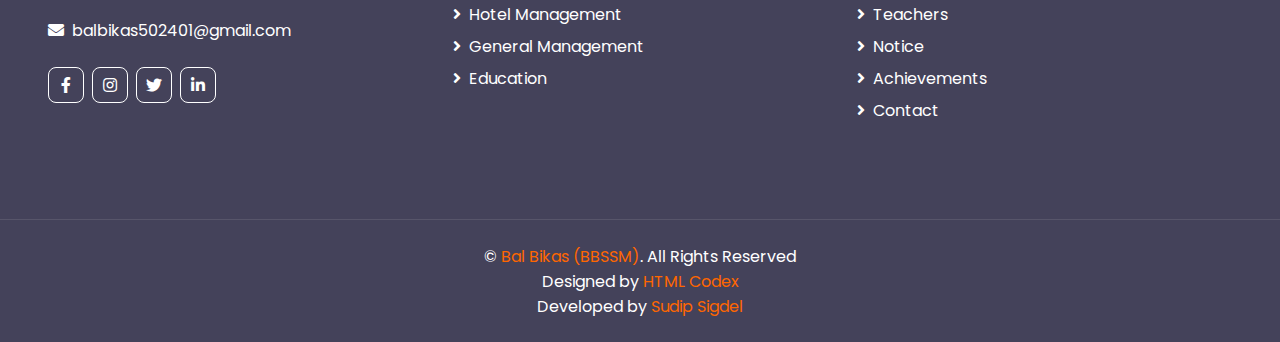
==== commit c9587530: "Carousel Added" ====
--- a/about.html
+++ b/about.html
@@ -180,7 +180,7 @@
           <div class="col-lg-5">
             <img
               class="img-fluid rounded mb-4 mb-lg-0"
-              src="img/about.jpg"
+              src="img/logo-bg.png"
               alt=""
             />
           </div>
@@ -244,7 +244,7 @@
           <div class="col-lg-5">
             <img
               class="img-fluid rounded mb-4 mb-lg-0"
-              src="img/about.jpg"
+              src="img/vision.png"
               alt=""
             />
           </div>
@@ -254,7 +254,7 @@
           <div class="col-lg-5">
             <img
               class="img-fluid rounded mb-4 mb-lg-0"
-              src="img/about.jpg"
+              src="img/objective.png"
               alt=""
             />
           </div>
@@ -265,7 +265,7 @@
             </div>
 
             <p class="justify">
-              Explore hidden talents of the students, enhance them with lie
+              Explore hidden talents of the students, enhance them with life
               skills and vocational education, inculcate the felling of
               nationality, brother hood and service, bring underpreviledged,
               marginalized, disadvantaged children of the society in the main
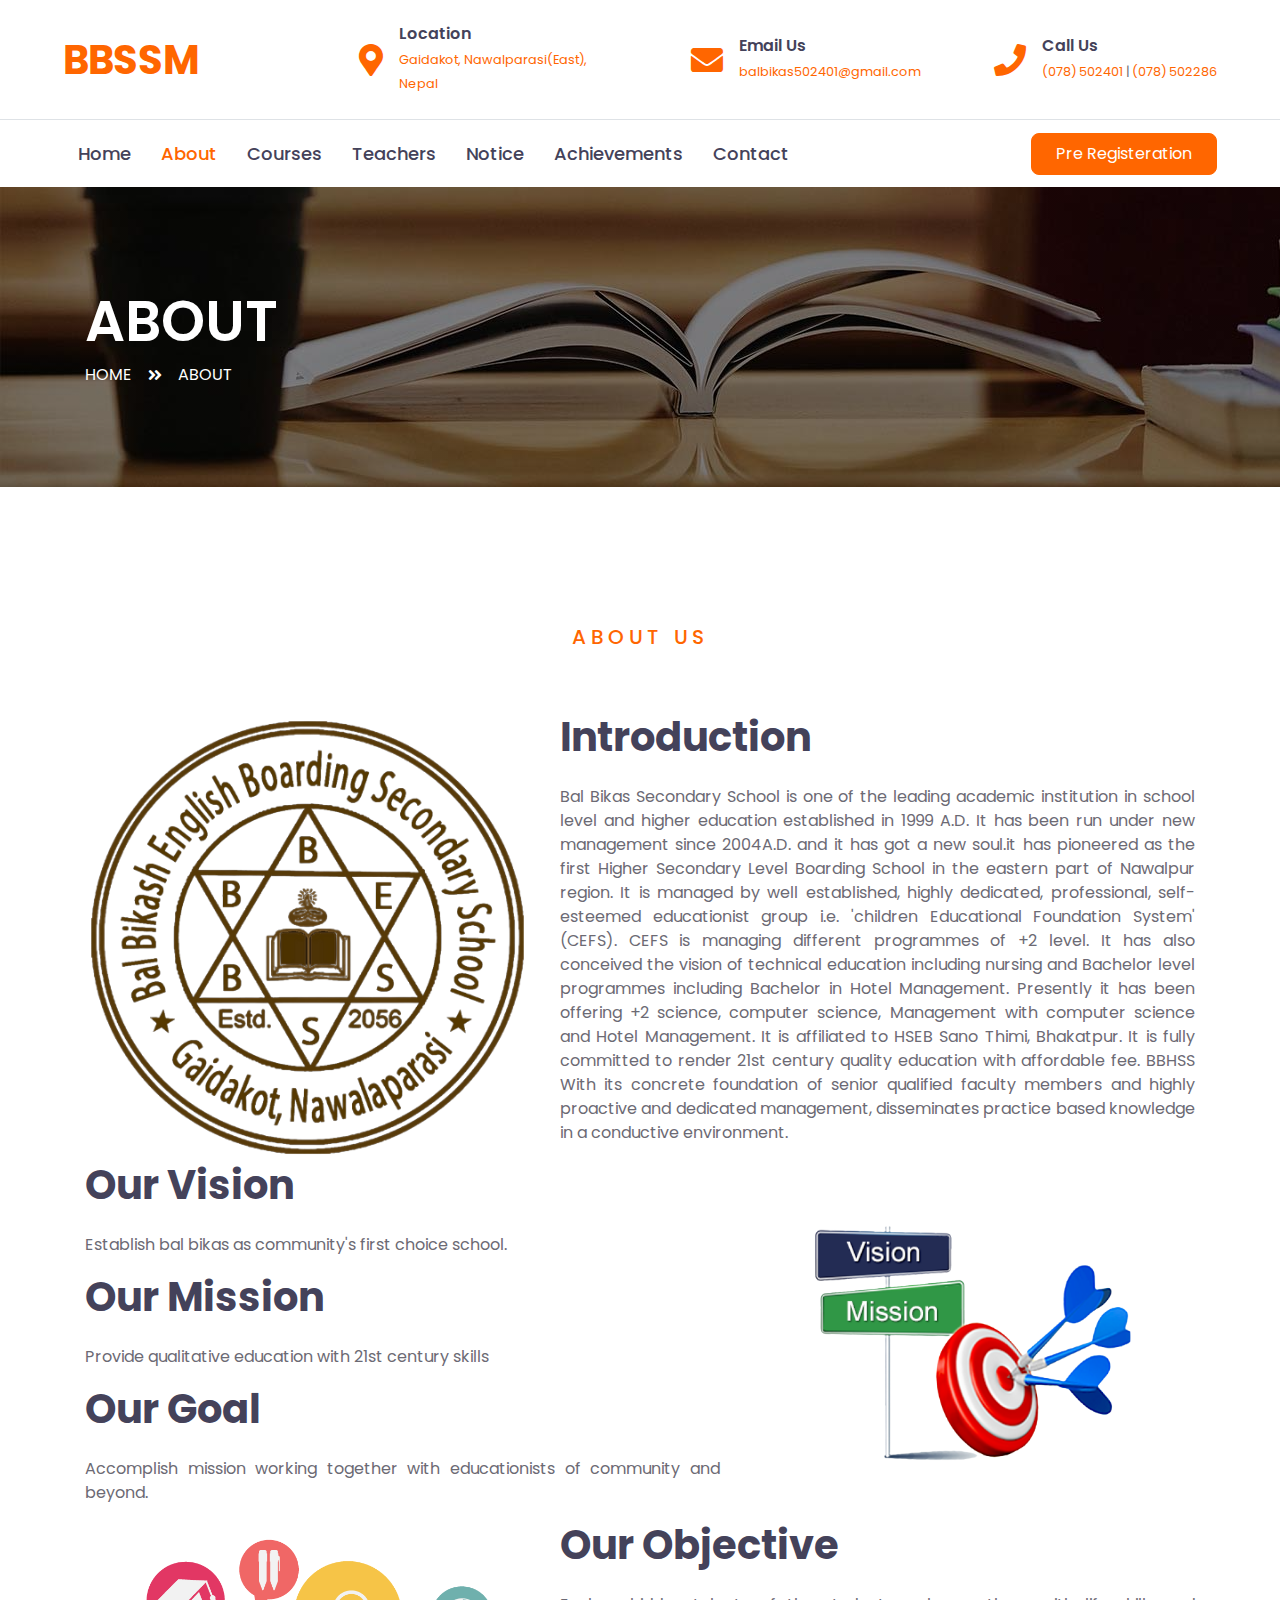
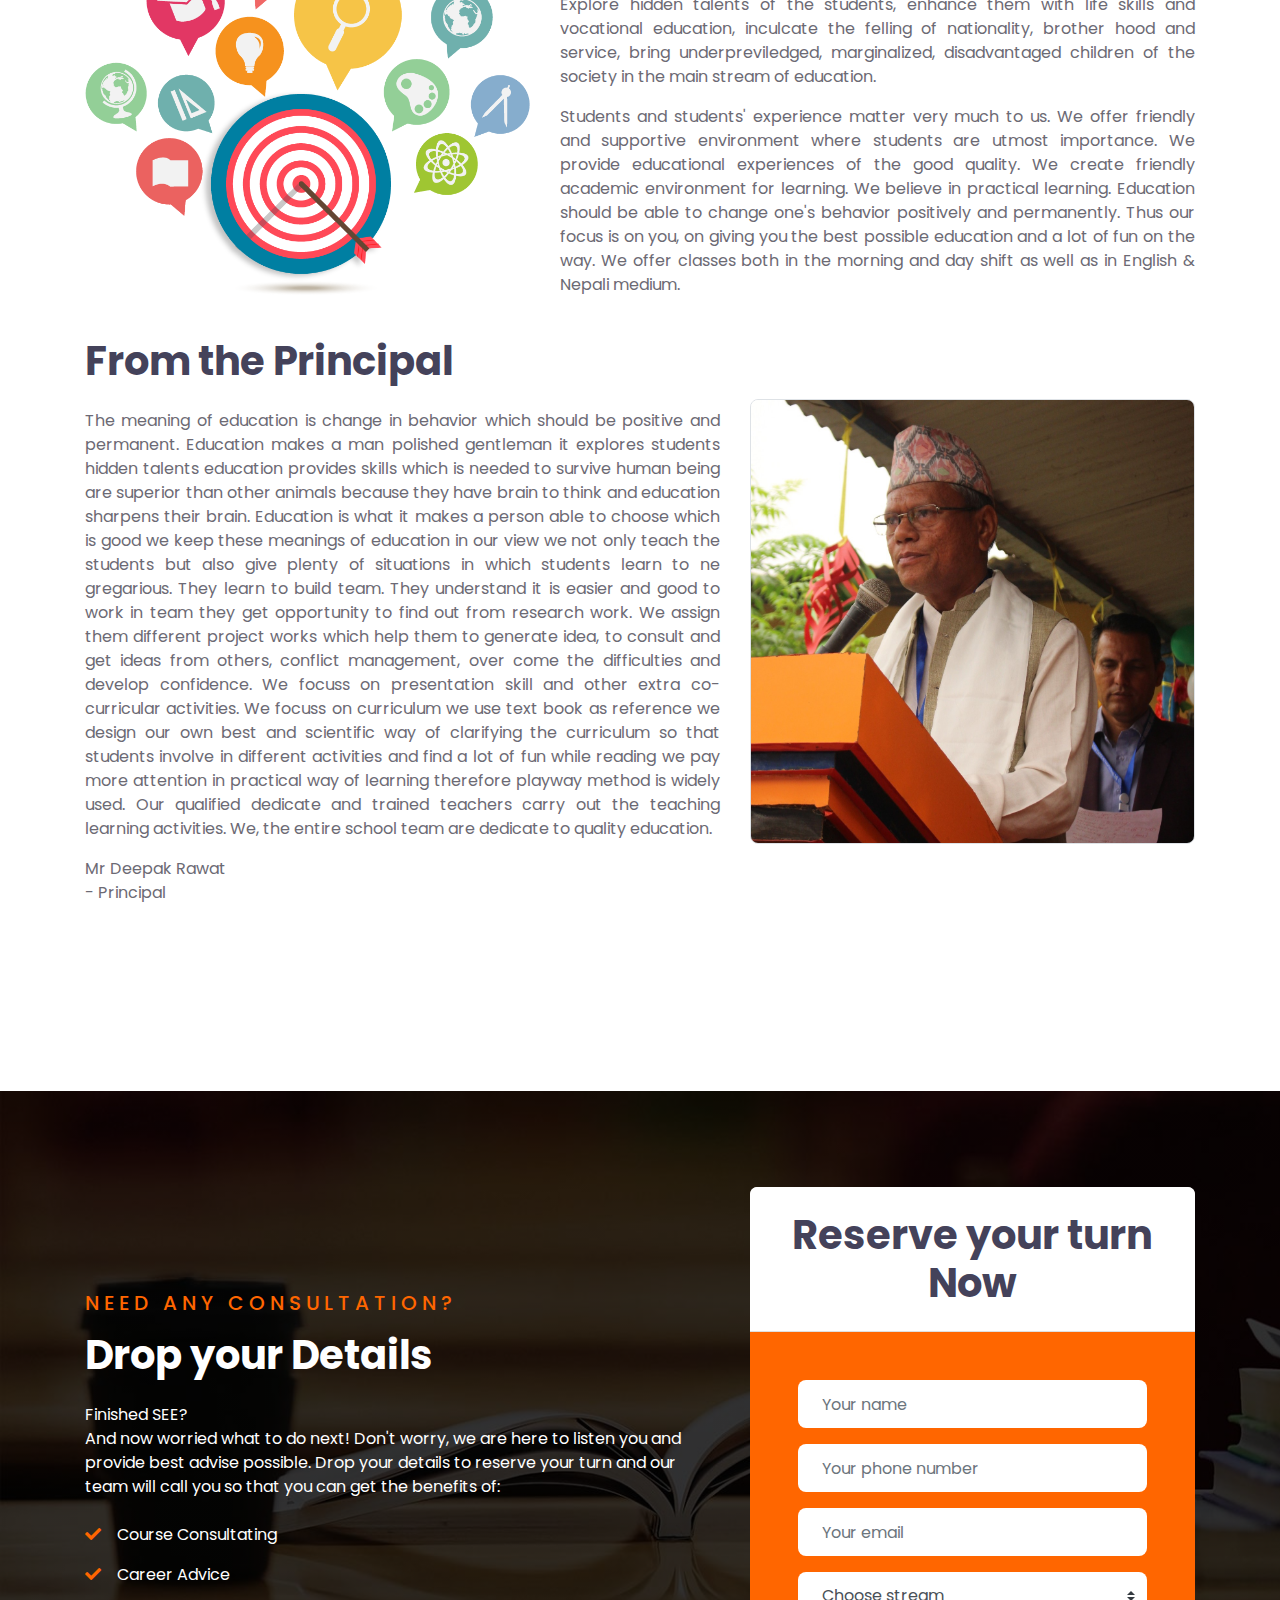
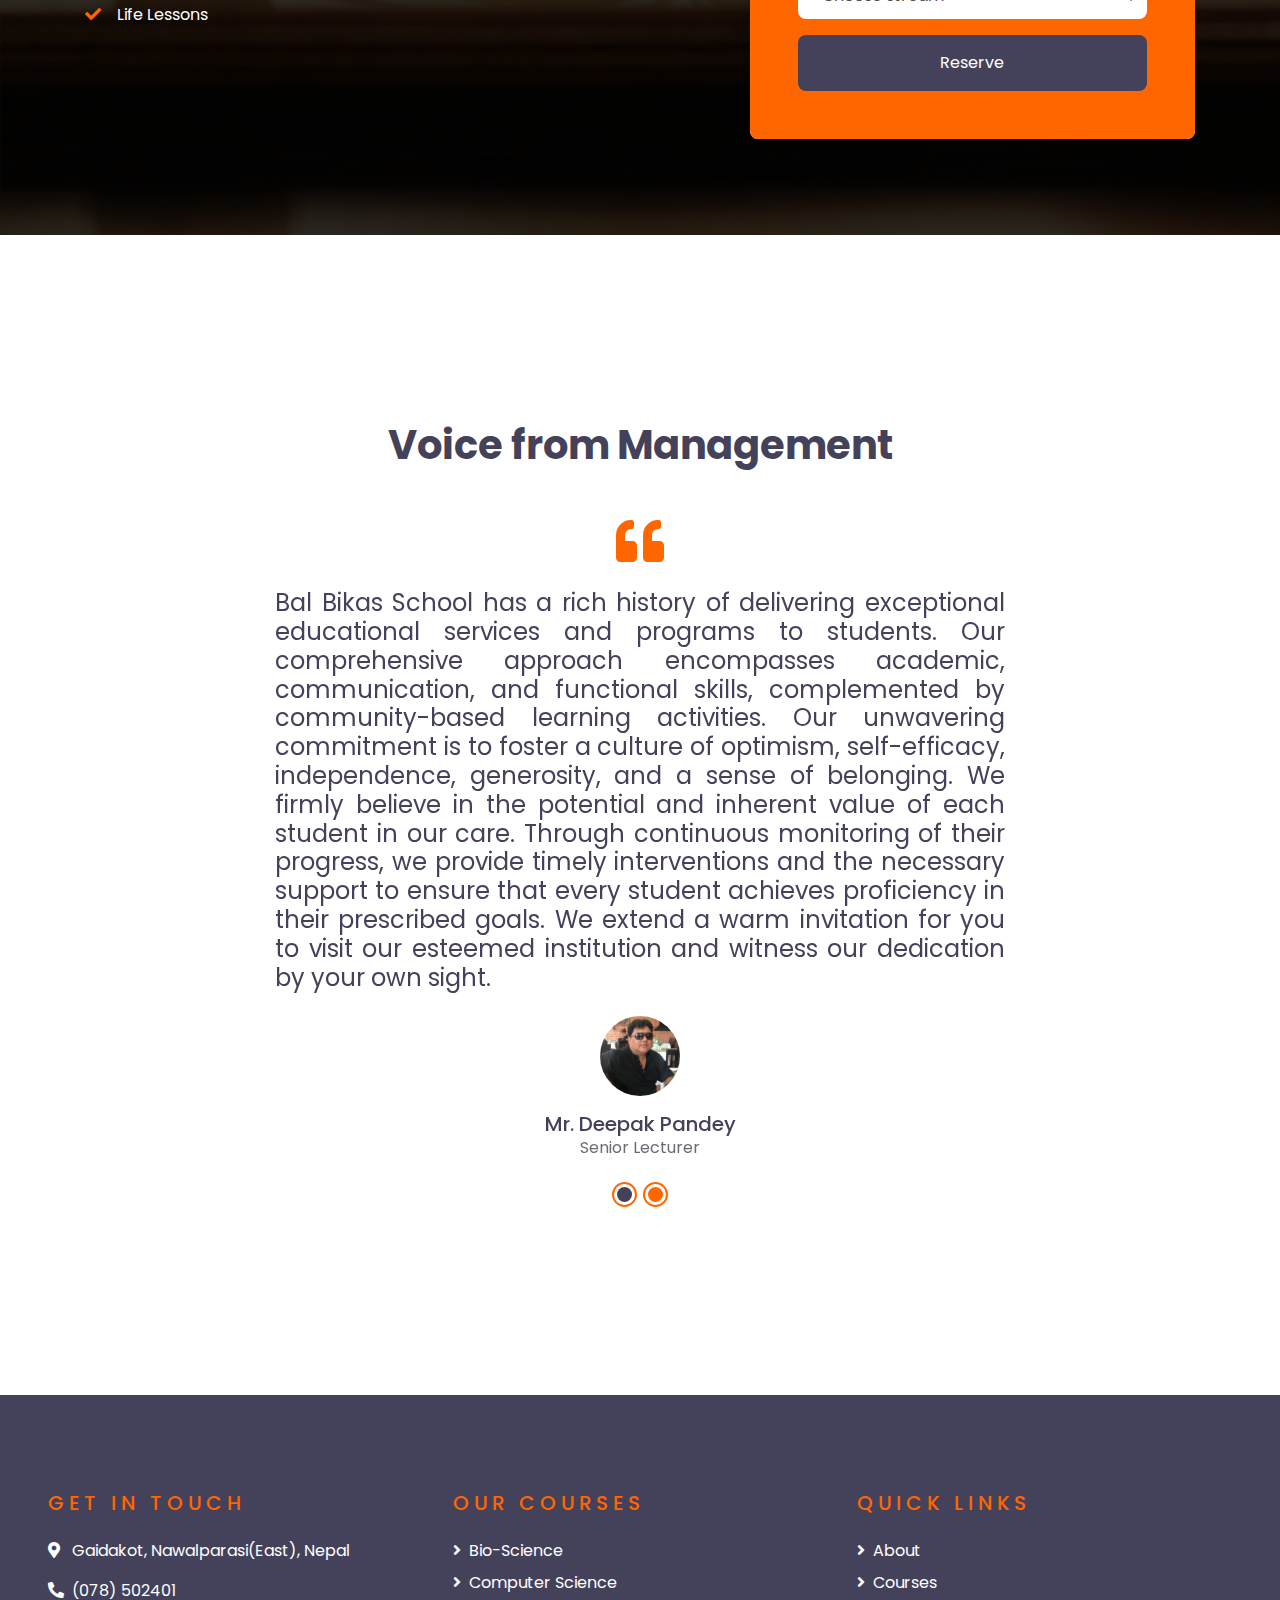
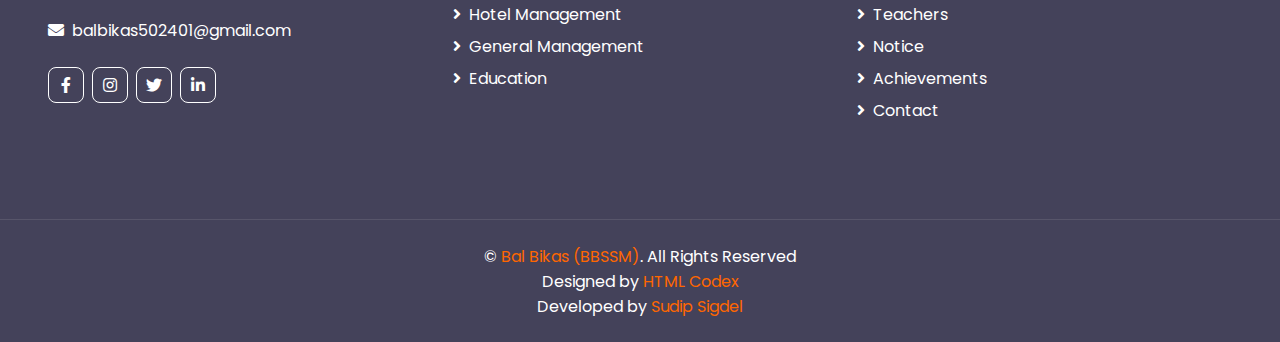
==== commit 1c9ccc1f: "Meta Tags  Modified" ====
--- a/about.html
+++ b/about.html
@@ -4,28 +4,43 @@
     <meta charset="utf-8" />
     <title>About</title>
     <meta content="width=device-width, initial-scale=1.0" name="viewport" />
-    <meta content="Free HTML Templates" name="keywords" />
-    <meta content="Free HTML Templates" name="description" />
-
-    <!-- Favicon -->
+
+    <!-- Primary Meta Tags -->
+    <meta name="title" content="BBSSM - About" />
+    <meta
+      name="description"
+      content="Bal Bikas Secondary School is a leading academic institution in school level and higher education established in 1999 A.D. Managed by the 'Children Educational Foundation System' (CEFS), it offers +2 science, computer science, management with computer science, and hotel management programs. Join us for 21st-century quality education at an affordable fee."
+    />
+
+    <!-- Open Graph / Facebook -->
+    <meta property="og:type" content="website" />
+    <meta property="og:title" content="BBSSM - About " />
+    <meta
+      property="og:description"
+      content="Bal Bikas Secondary School is a leading academic institution in school level and higher education established in 1999 A.D. Managed by the 'Children Educational Foundation System' (CEFS), it offers +2 science, computer science, management with computer science, and hotel management programs. Join us for 21st-century quality education at an affordable fee."
+    />
+    <meta
+      property="og:image"
+      content="https://sudipsigdel.github.io/bbssm/img/banner.png"
+    />
+
+    <!-- Favicon for desktop browsers (ICO format) -->
+    <link rel="icon" type="image/x-icon" href="img/favicon_io/favicon.ico" />
+
+    <!-- Favicon for Apple iOS devices (PNG format) -->
     <link
       rel="apple-touch-icon"
       sizes="180x180"
       href="img/favicon_io/apple-touch-icon.png"
     />
+
+    <!-- Favicon for Android devices (PNG format) -->
     <link
       rel="icon"
       type="image/png"
-      sizes="32x32"
-      href="img/favicon_io/favicon-32x32.png"
+      sizes="192x192"
+      href="img/favicon_io/android-chrome-192x192.png"
     />
-    <link
-      rel="icon"
-      type="image/png"
-      sizes="16x16"
-      href="img/favicon_io/favicon-16x16.png"
-    />
-    <link rel="manifest" href="img/favicon_io/site.webmanifest" />
 
     <!-- Google Web Fonts -->
     <link rel="preconnect" href="https://fonts.gstatic.com" />
